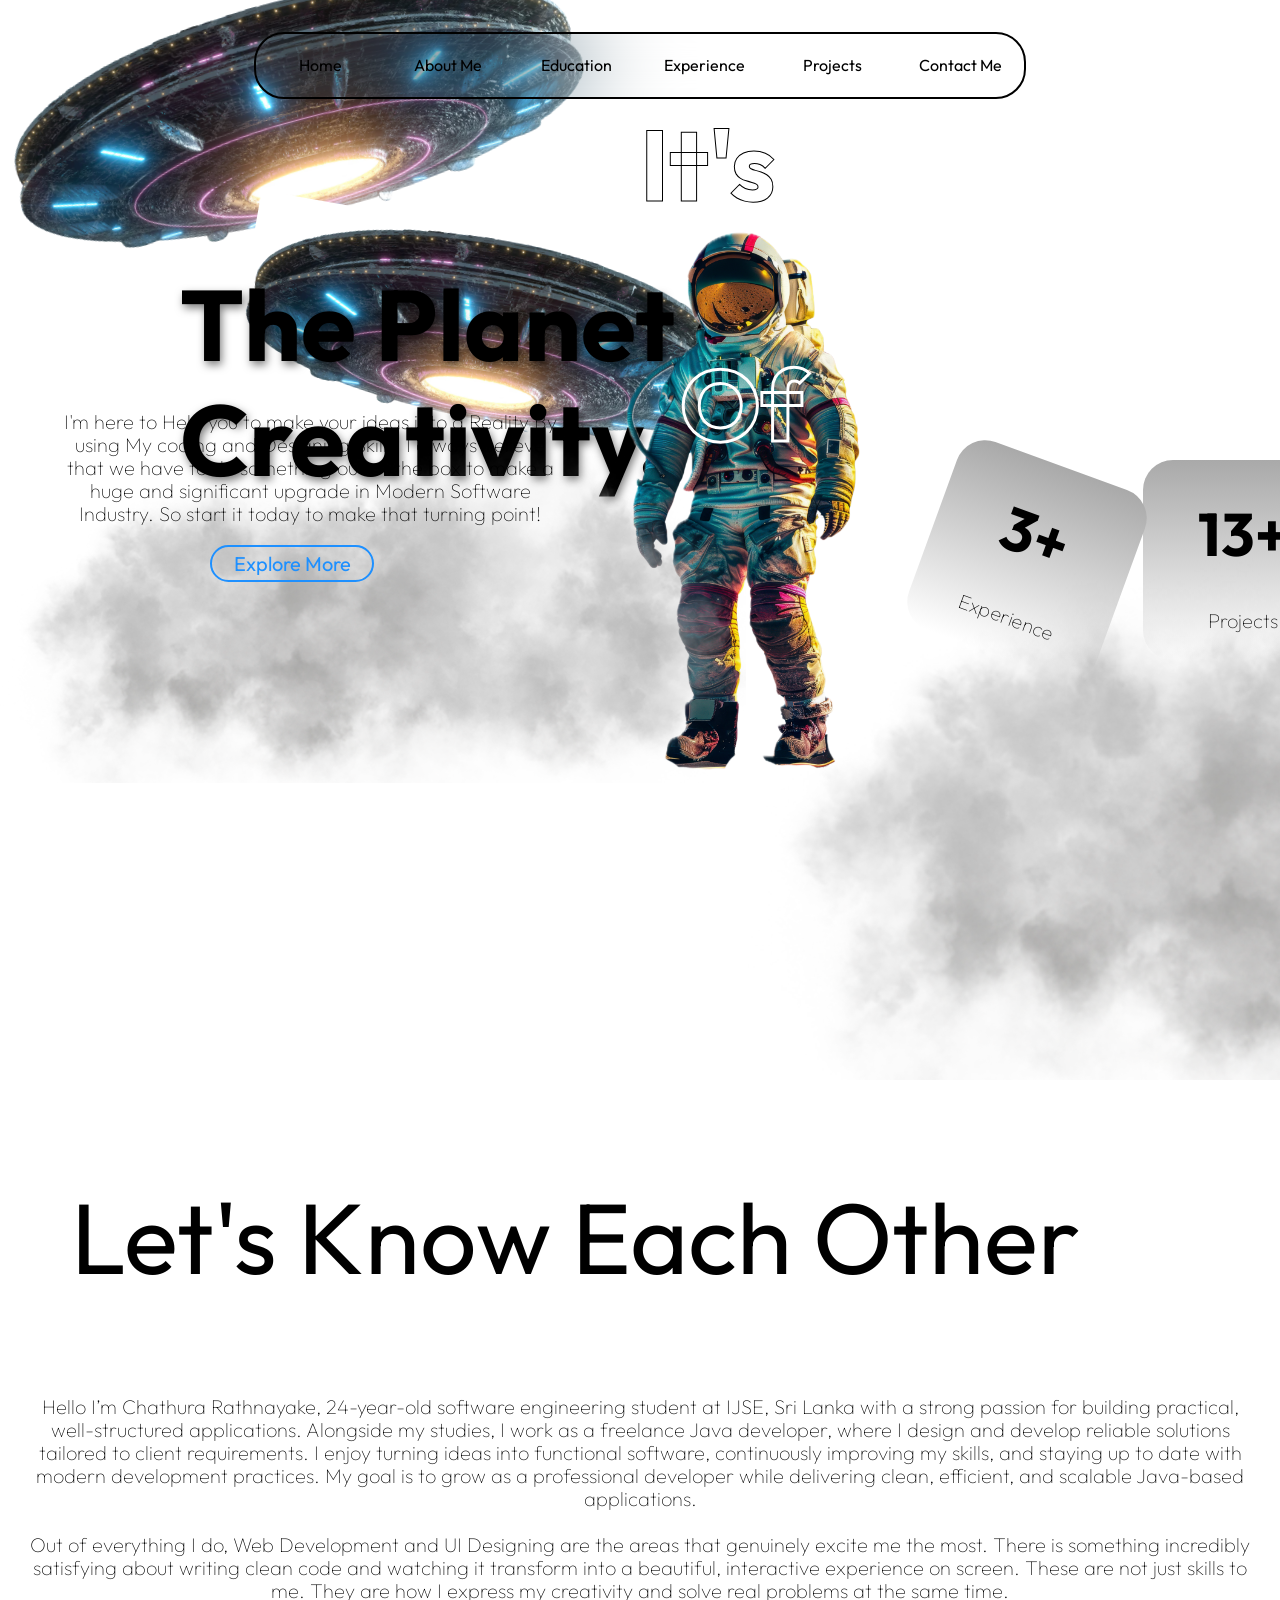
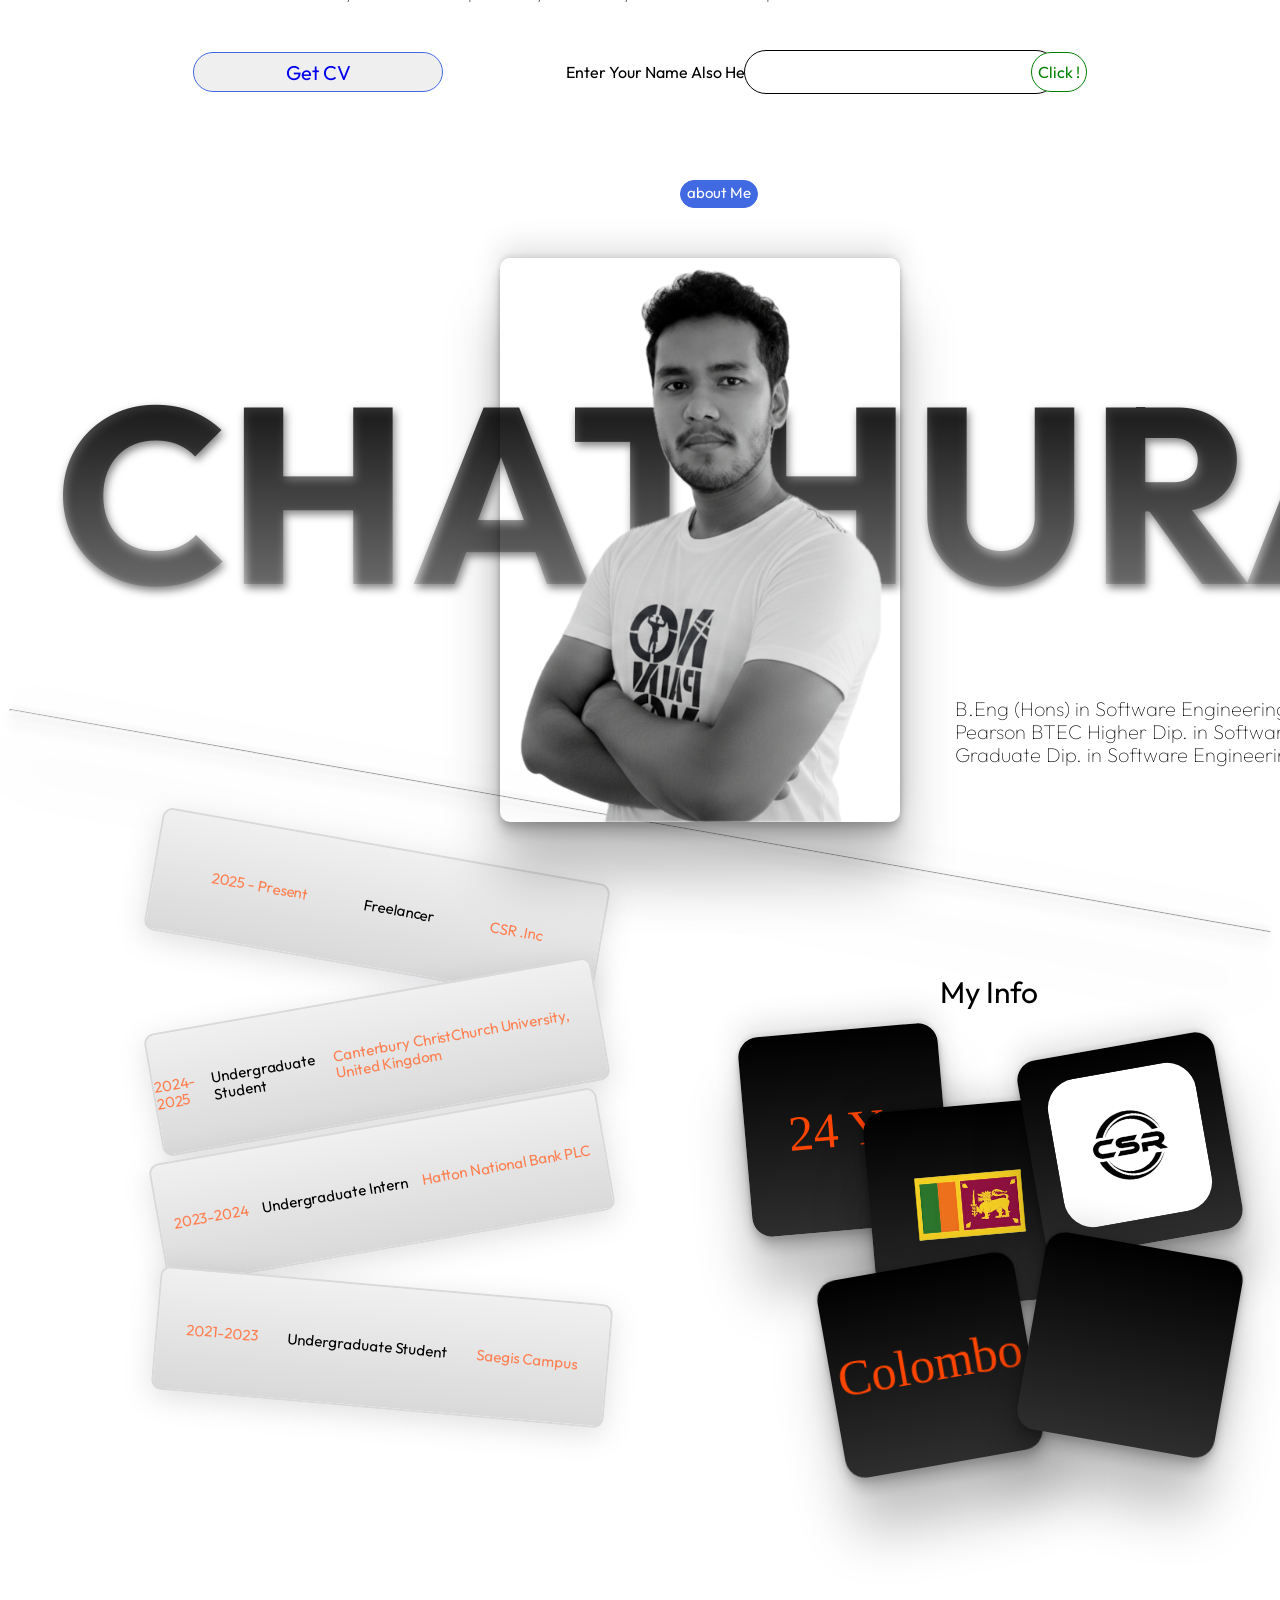
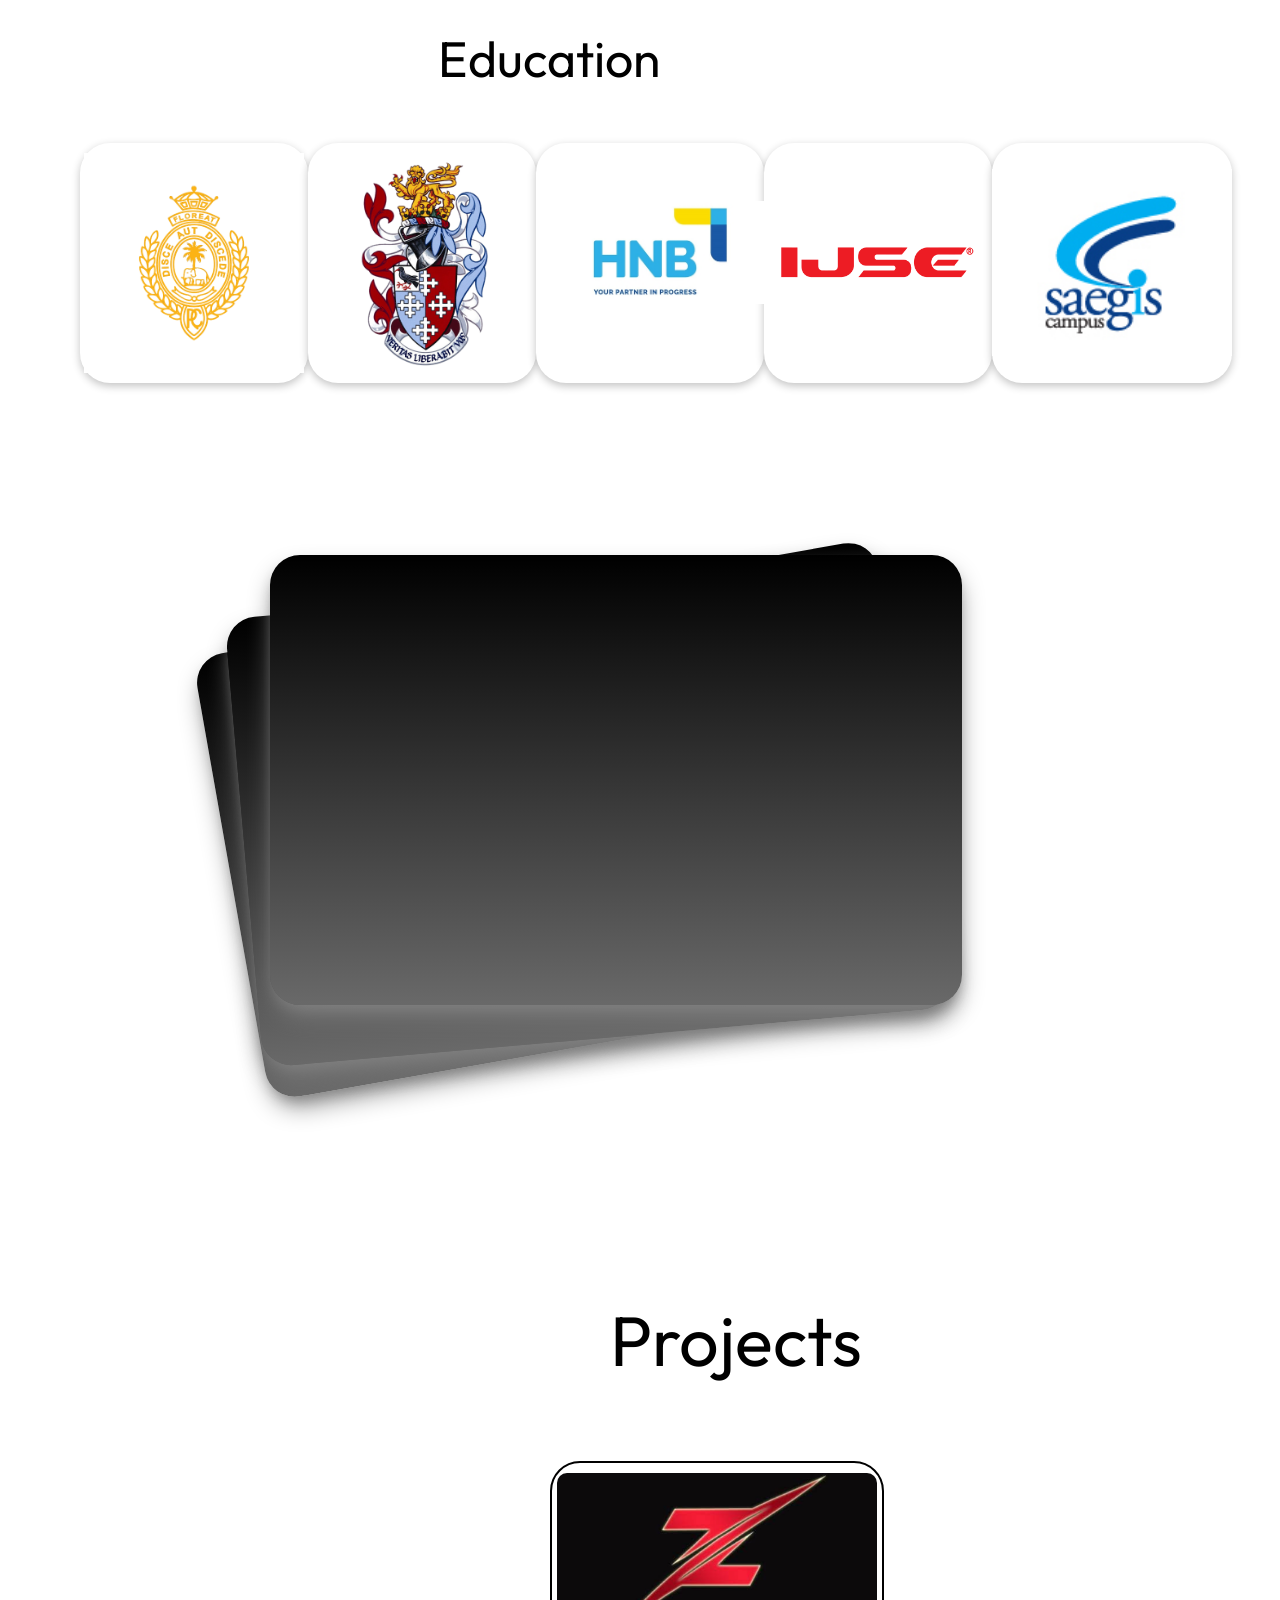
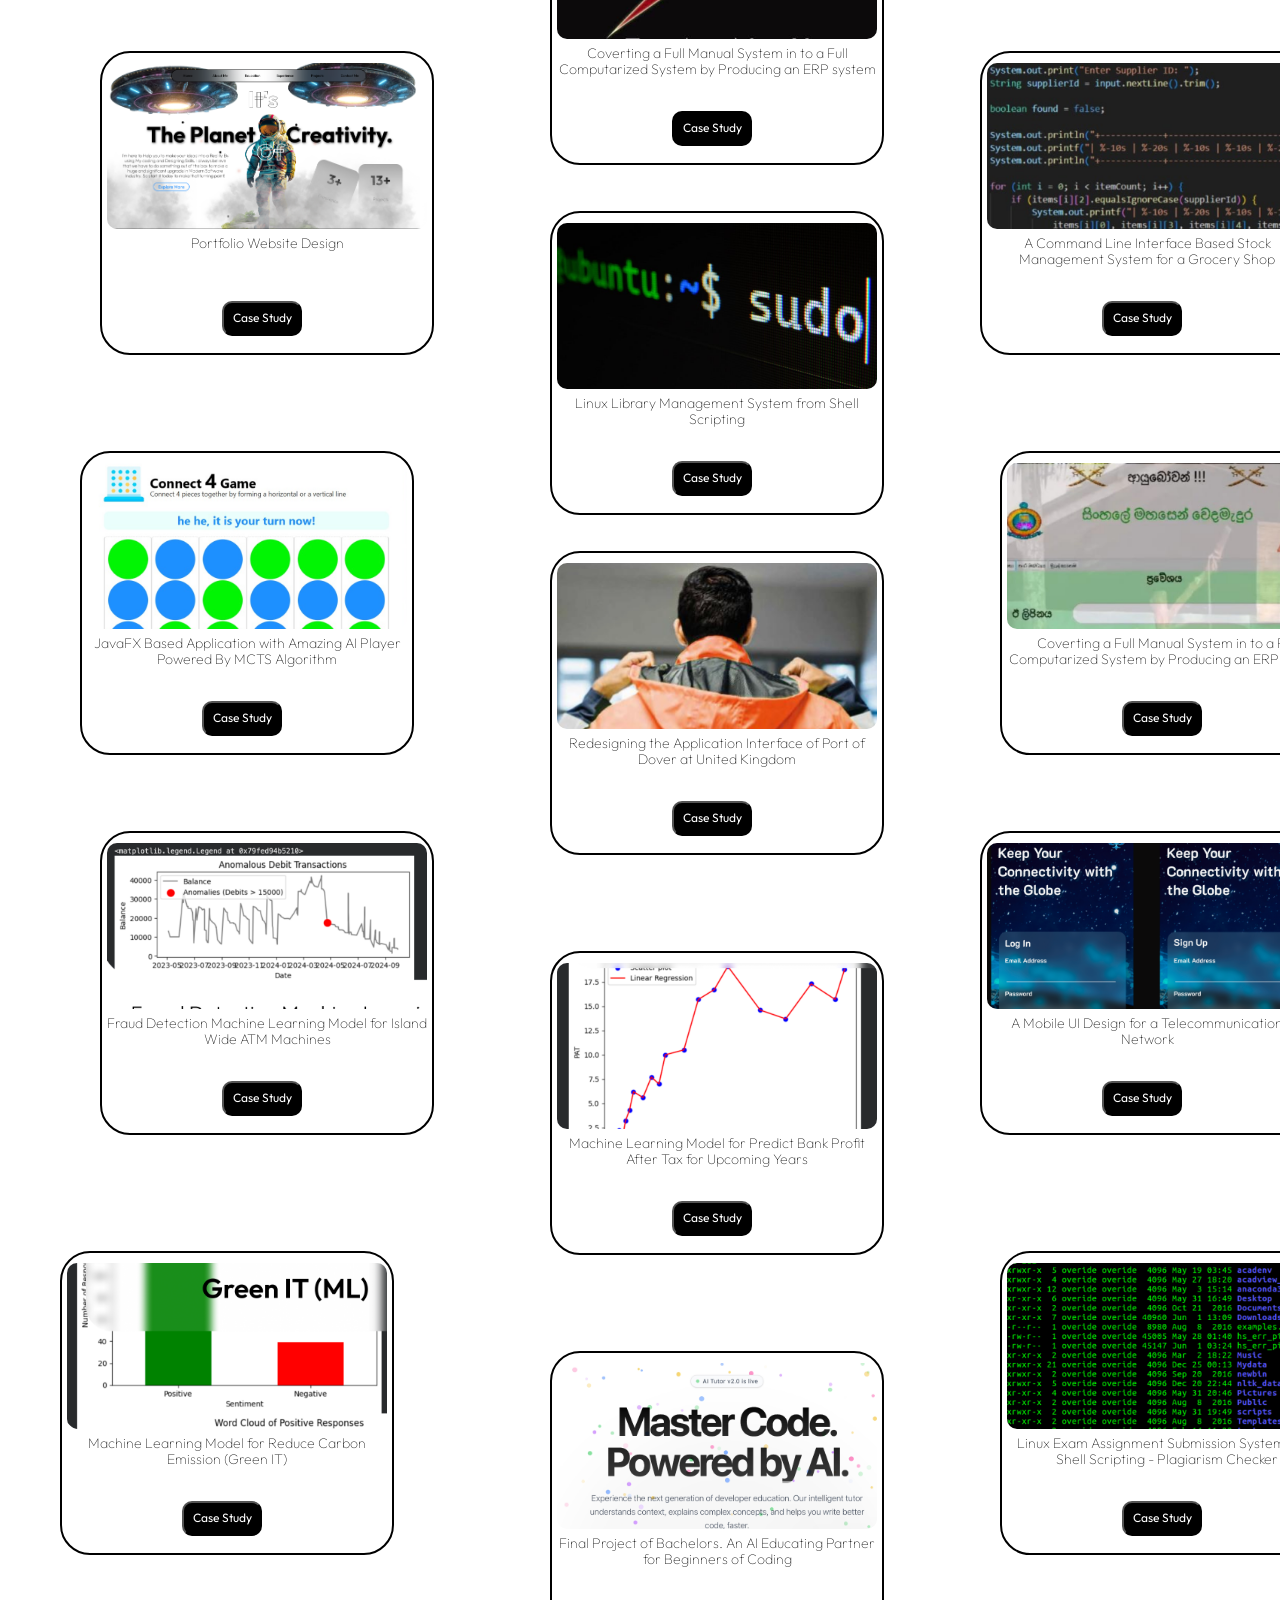
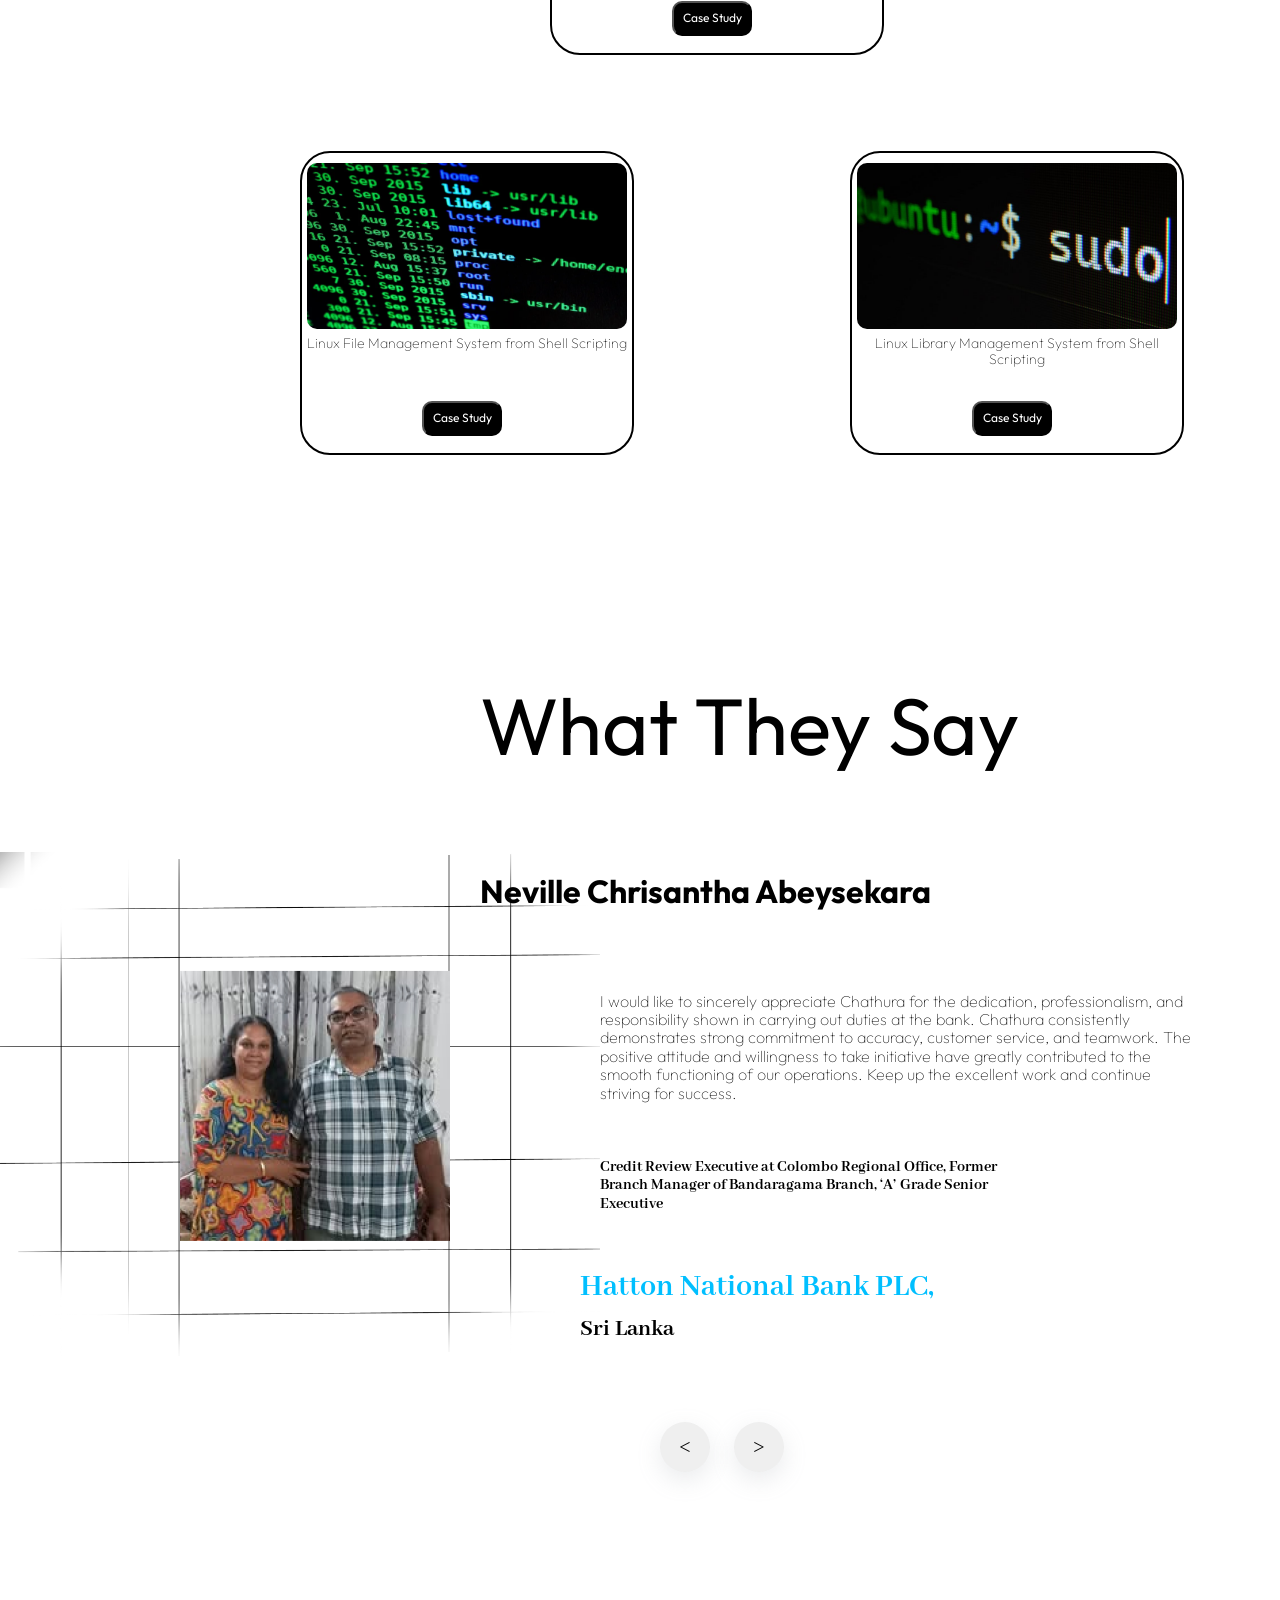
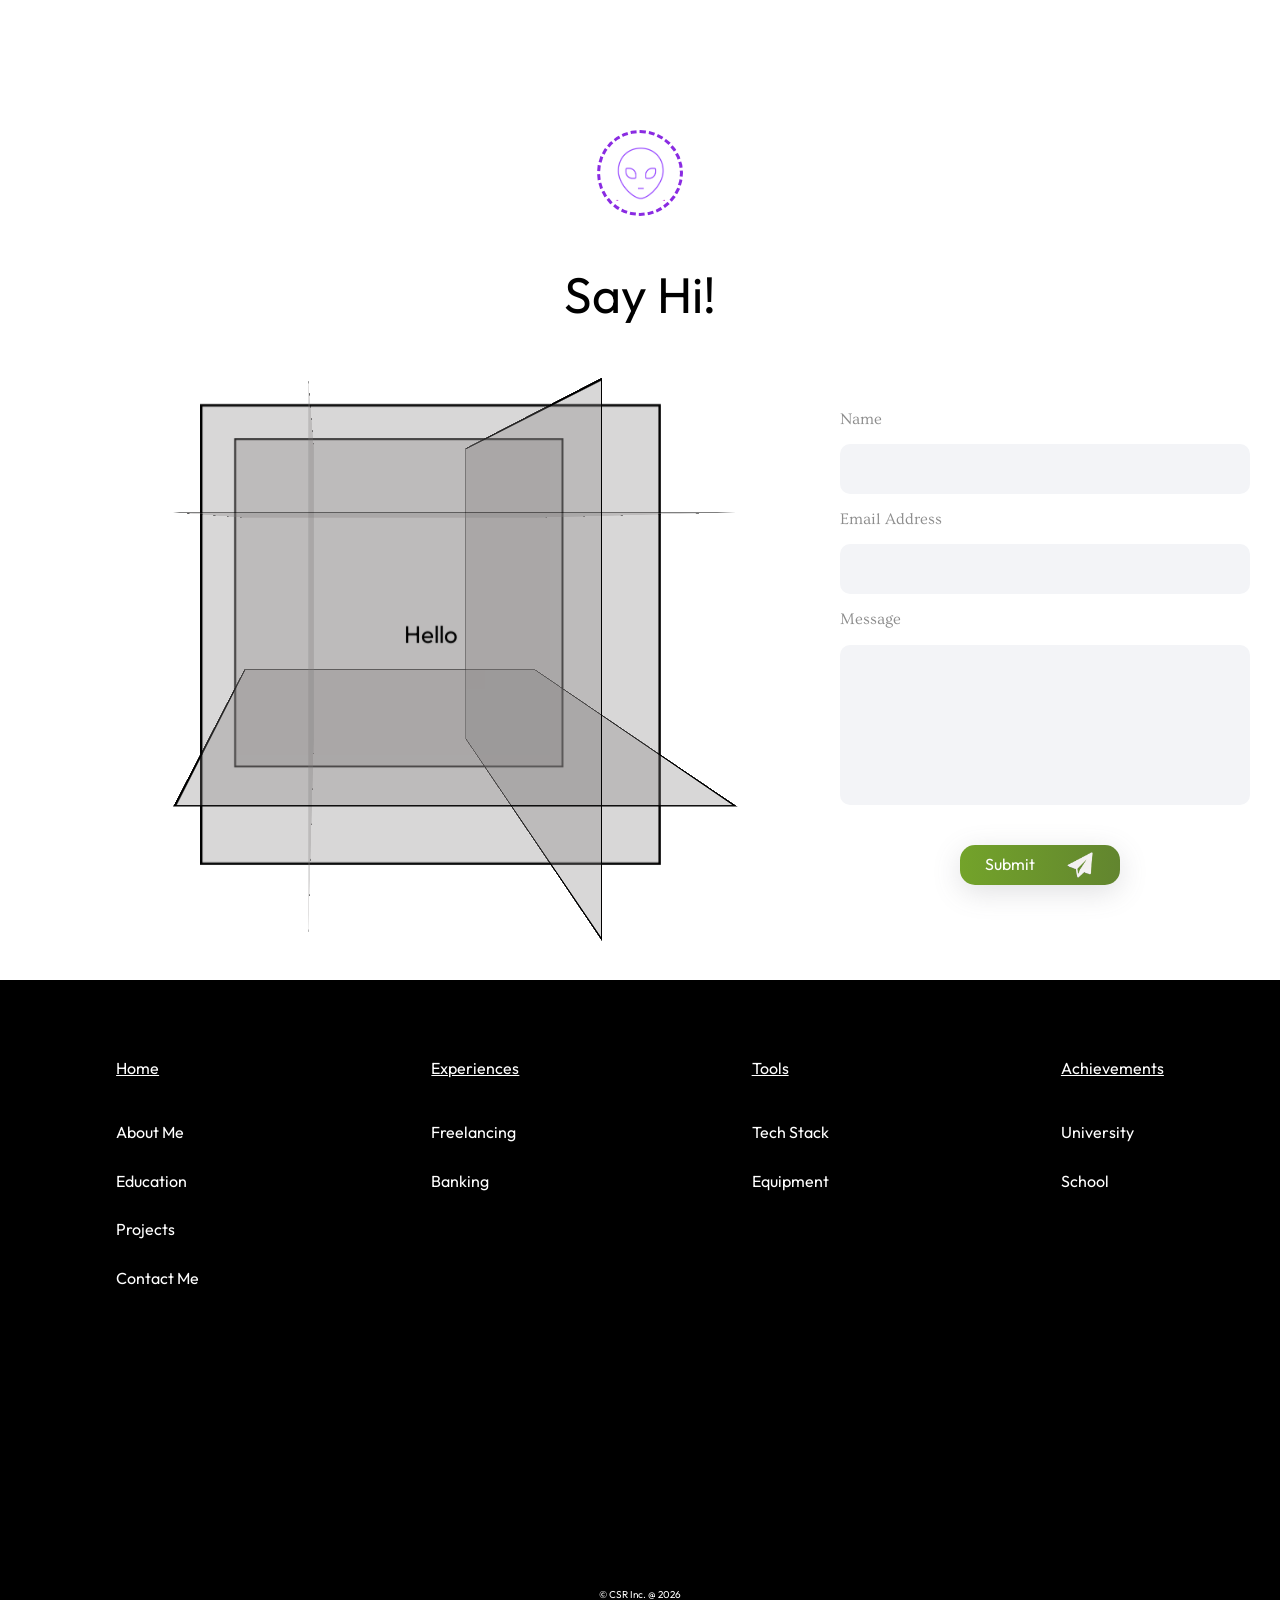
==== index.html @ 73075030 "added social media instagram link" ====
<!DOCTYPE html>
<html lang="en">

<head>
    <meta charset="UTF-8">
    <meta name="keywords" content="web, html, css, javascript, js, java, python">
    <meta name="description" content="IJSE Web CSS Tute 01">
    <meta name="author" content="IJSE">
    <meta name="viewport" content="width=device-width, initial-scale=1.0">

    <title>CSR - Home</title>
    <link rel="icon" type="image/png" href="assets/images/favicon.png">

    <link rel="stylesheet" href="style.css">
    <link rel="stylesheet" href="assets/lib/normalize.css">
    <link rel="stylesheet" href="https://www.hxstrive.com/cdn/libs/font-awesome/7.0.1/css/all.min.css">
    <link rel="preconnect" href="https://fonts.googleapis.com">
    <link rel="preconnect" href="https://fonts.gstatic.com" crossorigin>
    <link href="https://fonts.googleapis.com/css2?family=Abhaya+Libre:wght@400;500;600;700;800&family=Barlow:ital,wght@0,100;0,200;0,300;0,400;0,500;0,600;0,700;0,800;0,900;1,100;1,200;1,300;1,400;1,500;1,600;1,700;1,800;1,900&family=DM+Sans:ital,opsz,wght@0,9..40,100..1000;1,9..40,100..1000&family=Forum&family=Outfit:wght@100..900&family=Ovo&family=Petit+Formal+Script&family=Poppins:ital,wght@0,100;0,200;0,300;0,400;0,500;0,600;0,700;0,800;0,900;1,100;1,200;1,300;1,400;1,500;1,600;1,700;1,800;1,900&family=Roboto+Mono:ital,wght@0,100..700;1,100..700&display=swap" rel="stylesheet">
</head>
<body>
    <header>
        <nav id="desktop-nav">
            <div><a href="index.html">Home</a></div>
            <div><a href="index.html#about-me">About Me</a></div>
            <div><a href="index.html#education-heading">Education</a></div>
            <div><a href="experience.html">Experience</a></div>
            <div><a href="projects.html">Projects</a></div>
            <div><a href="">Contact Me</a></div>
        </nav>

        <div class="nav-list">
            <a href="index.html">Home</a>
            <a href="projects.html">Projects</a>
            <a href="experience.html">Experience</a>
            <hr id="nav-line">
            <a href="index.html#say-hi-form">Contact Me</a>
            <a href="index.html#about-me">About Me</a>
            <a href="index.html#education-heading">Education</a>
        </div>

        <nav id="mobile-nav">
            <img width="45px" src="assets/images/c1.jpg" alt="mobile-logo">
            <p>Home</p>
            <i id="ham-icon" class="fa-solid fa-bars" style="color: rgb(0, 0, 0); height: 3em"></i>
        </nav>
    </header>

    <main>
        <section id="home-section-1">
            <img id="ufo-1" src="assets/images/UFO.png" alt="UFO" width="600px">
            <img id="ufo-2" src="assets/images/UFO.png" alt="UFO" width="500px">
            <div id="mist-container">
                <img id="mist1" src="assets/images/Smoke-Mist-PNG-Photo.png" alt="mist" width="1300px" height="500px">
                <img id="mist2" src="assets/images/Smoke-Mist-PNG-Photo.png" alt="mist" width="1300px">
                <img id="mist3" src="assets/images/Smoke-Mist-PNG-Photo.png" alt="mist" width="1300px">
                <img id="mist4" src="assets/images/Smoke-Mist-PNG-Photo.png" alt="mist" width="1300px">
                <img id="mist5" src="assets/images/Smoke-Mist-PNG-Photo.png" alt="mist" width="1300px">
            </div>
            <img id="hero-astro" src="assets/images/hero-astro%20Background%20Removed.png" alt="astro" width="400px">
            <h1 id="its-text">It's</h1>
            <h1 id="hero-heading">The Planet of Creativity.</h1>
            <h1 id="heading-piece">Of</h1>
            <div id="sub-heading-div1">I'm here to Help you to make your ideas into a Reality By using My coding and Designing Skills.
             I always believe that we have to do something out of the box to make a huge and significant upgrade in Modern Software
            Industry. So start it today to make that turning point!
            <div id="explore">Explore More</div></div>
            <div id="sub-heading-div2">
                <div id="sub-div21" class="sub-div2"><h1 style="font-size: 60px">3+</h1><p style="margin: 0">Experience</p></div>
                <div id="sub-div22" class="sub-div2"><h1 style="font-size: 60px">13+</h1><p style="margin: 0">Projects</p></div>
                <img id="floating-island" src="assets/images/floating-island.png" alt="" width="500px">
            </div>
            <div class="stars-container">
                <div class="star"></div>
                <div class="star"></div>
                <div class="star"></div>
                <div class="star"></div>
                <div class="star"></div>
            </div>
        </section>

        <section id="home-section-2">
            <p id="id-text">Let's Know Each Other</p>
            <p id="about-me">Hello I’m Chathura Rathnayake, 24-year-old software engineering
                student at IJSE, Sri Lanka with a strong passion for
                building practical, well-structured applications.
                Alongside my studies,
                I work as a freelance Java developer,
                where I design and develop
                reliable solutions tailored to client
                requirements. I enjoy turning ideas into
                functional software,
                continuously improving my skills, and
                staying up to date with
                modern development practices.

                My goal is to grow as a professional
                developer while delivering clean, efficient, and
                scalable Java-based applications. <br><br>
                Out of everything I do, Web Development and UI Designing are the areas that
                genuinely excite me the most. There is something incredibly satisfying about writing
                clean code and watching it transform into a beautiful, interactive experience on screen.
                These are not just skills to me. They are how I express my creativity and solve real problems
                at the same time.
            </p>
            <div id="cv-div">
                <button id="get-cv-btn"><a target="_blank" href="assets/chathura-cv.pdf">Get CV</a></button>
                <p id="client-name">Enter Your Name Also Here</p>
                <input id="client-name-input">
                <button id="client-click">Click !</button>
            </div>
        </section>

        <section id="home-section-3">
            <div id="about-me-div">about Me</div>
            <img id="my-photo" src="assets/images/my-photo.png" alt="mine" width="400px">
            <h1 id="chathura-text">CHATHURA</h1>
            <h2 id="qualifications">B.Eng (Hons) in Software Engineering,<br>Pearson BTEC Higher Dip. in Software
                Engineering<br>Graduate Dip. in Software Engineering</h2>
            <hr id="line">
            <div id="about-card-cont">
                <div class="about-card" id="about-card-1">
                    <span class="time">2025 - Present</span>
                    <span class="post">Freelancer</span>
                    <span class="company">CSR .Inc</span>
                </div>
                <div class="about-card" id="about-card-2">
                    <span class="time">2024-2025</span>
                    <span class="post">Undergraduate Student</span>
                    <span class="company">Canterbury ChristChurch University, United Kingdom</span>
                </div>
                <div class="about-card" id="about-card-3">
                    <span class="time">2023-2024</span>
                    <span class="post">Undergraduate Intern</span>
                    <span class="company">Hatton National Bank PLC</span>
                </div>
                <div class="about-card" id="about-card-4">
                    <span class="time">2021-2023</span>
                    <span class="post">Undergraduate Student</span>
                    <span class="company">Saegis Campus</span>
                </div>
            </div>
            <div id="personal-div">
                <p id="info" style="color: black; font-size: 30px; transform: translateY(-50px) translateX(200px)">My Info</p>
                <span id="personal-div1" data-tooltip="This is my Age :)" class="personal-div">24 Yr</span>
                <span id="personal-div2" data-tooltip="I'm from Sri Lanka" class="personal-div"><img src="assets/images/sl.png" width="150px" alt=""></span>
                <span id="personal-div3" data-tooltip="It's My Company :D" class="personal-div"><img src="assets/images/c1.jpg" width="150px" style="border-radius: 30px" alt=""></span>
                <span id="personal-div4" data-tooltip="Where I live" class="personal-div">Colombo</span>
                <span id="personal-div5" data-tooltip="Just My Robotics Performance" class="personal-div"><video
                        src="assets/videos/perform.mp4" autoplay muted loop width="200px"></video></span>
            </div>
        </section>

        <section id="home-section-4">
            <p id="education-heading">Education</p>
            <div id="edu-cont">
                <div class="small-edu" id="edu-1"><img src="assets/images/royal-crest.png" alt="" width="220px"></div>
                <div class="small-edu" id="edu-2"><img src="assets/images/cccu-crest.png" alt="" width="150px"></div>
                <div class="small-edu" id="edu-3"><img src="assets/images/hnb-crest.jpg" alt="" width="210px" style="transform: translateY(-10px) translateX(10px)"></div>
                <div class="small-edu" id="edu-4"><img src="assets/images/ijse.png" alt="" width="200px"></div>
                <div class="small-edu" id="edu-5"><img src="assets/images/Saegis_Logo.jpg" alt="" width="250px"></div>
            </div>
        </section>

        <section id="home-section-5">
            <div id="card-cont">
                <div class="ach-cards" id="card-1"></div>
                <div class="ach-cards" id="card-2"></div>
                <div class="ach-cards" id="card-3"></div>
            </div>
        </section>

        <section id="home-section-6">
            <p id="project-heading">Projects</p>
            <div id="project-cont">
                <div id="project-div-1" class="project-div">
                    <img class="proj-image" src="assets/images/portfolio-hero.png" alt="" width="320px">
                    <p class="proj-p">Portfolio Website Design</p>
                    <button class="case-study">Case Study</button>
                </div>
                <div id="project-div-2" class="project-div">
                    <img class="proj-image" src="assets/images/z-logo.png" alt="" width="320px">
                    <p class="proj-p">Coverting a Full Manual System in to
                        a Full Computarized System
                        by Producing an ERP system</p>
                    <a href="projects.html#zany-text" class="case-study">Case Study</a>
                </div>
                <div id="project-div-3" class="project-div">
                    <img class="proj-image" src="assets/images/command-line.png" alt="" width="320px">
                    <p class="proj-p">A Command Line Interface Based
                        Stock Management System for a Grocery Shop</p>
                    <button class="case-study">Case Study</button>
                </div>
                <div id="project-div-4" class="project-div">
                    <img class="proj-image" src="assets/images/connect4.png" alt="" width="320px">
                    <p class="proj-p">JavaFX Based Application
                        with Amazing AI Player
                        Powered By MCTS Algorithm</p>
                    <button class="case-study">Case Study</button>
                </div>
                <div id="project-div-5" class="project-div">
                    <img class="proj-image" src="assets/images/pod.png" alt="" width="320px">
                    <p class="proj-p">Redesigning the Application Interface
                        of Port of Dover at United Kingdom </p>
                    <button class="case-study">Case Study</button>
                </div>
                <div id="project-div-6" class="project-div">
                    <img class="proj-image" src="assets/images/weda.png" alt="" width="320px">
                    <p class="proj-p">Coverting a Full Manual System in to
                        a Full Computarized System
                        by Producing an ERP system</p>
                    <button class="case-study">Case Study</button>
                </div>
                <div id="project-div-7" class="project-div">
                    <img class="proj-image" src="assets/images/fraud.png" alt="" width="320px">
                    <p class="proj-p">Fraud Detection Machine Learning Model
                        for Island Wide ATM Machines</p>
                    <button class="case-study">Case Study</button>
                </div>
                <div id="project-div-8" class="project-div">
                    <img class="proj-image" src="assets/images/pat.png" alt="" width="320px">
                    <p class="proj-p"> Machine Learning Model for
                        Predict Bank Profit After Tax for Upcoming
                        Years</p>
                    <button class="case-study">Case Study</button>
                </div>
                <div id="project-div-9" class="project-div">
                    <img class="proj-image" src="assets/images/starnet.png" alt="" width="320px">
                    <p class="proj-p">A Mobile UI Design for a Telecommunication
                        Network</p>
                    <button class="case-study">Case Study</button>
                </div>
                <div id="project-div-10" class="project-div">
                    <img class="proj-image" src="assets/images/carbon.png" alt="" width="320px">
                    <p class="proj-p">Machine Learning Model for
                        Reduce Carbon Emission (Green IT)</p>
                    <button class="case-study">Case Study</button>
                </div>
                <div id="project-div-11" class="project-div">
                    <img class="proj-image" src="assets/images/ait.png" alt="" width="320px">
                    <p class="proj-p">Final Project of Bachelors. An AI Educating Partner
                        for Beginners of Coding</p>
                    <button class="case-study">Case Study</button>
                </div>
                <div id="project-div-12" class="project-div">
                    <img class="proj-image" src="assets/images/lexam.png" alt="" width="320px">
                    <p class="proj-p">Linux Exam Assignment Submission System
                        from Shell Scripting - Plagiarism Checker</p>
                    <button class="case-study">Case Study</button>
                </div>
                <div id="project-div-13" class="project-div">
                    <img class="proj-image" src="assets/images/lfile.png" alt="" width="320px">
                    <p class="proj-p">Linux File Management System from
                        Shell Scripting</p>
                    <button class="case-study">Case Study</button>
                </div>
                <div id="project-div-14" class="project-div">
                    <img class="proj-image" src="assets/images/llibrary.png" alt="" width="320px">
                    <p class="proj-p">Linux Library Management System
                        from Shell Scripting</p>
                    <button class="case-study">Case Study</button>
                </div>
                <div id="project-div-15" class="project-div">
                    <img class="proj-image" src="assets/images/llibrary.png" alt="" width="320px">
                    <p class="proj-p">Linux Library Management System
                        from Shell Scripting</p>
                    <button class="case-study">Case Study</button>
                </div>
            </div>
        </section>

        <section id="home-section-7">
            <p id="feedback-title">What They Say</p>
            <div id="feedback-cont">
                <div id="grid-cont"><img src="assets/images/grid.png" alt="" width="600px">
                    <img id="chris-image" src="assets/images/chris.png" alt="" width="270px">
                </div>
                <div id="feed-para">
                    <h1 id="sup-name">Neville Chrisantha Abeysekara</h1>
                    <p id="sup-comment">I would like to sincerely appreciate Chathura for the dedication, professionalism, and
                        responsibility shown in carrying out duties at the bank. Chathura consistently demonstrates strong commitment
                        to accuracy, customer service, and teamwork. The positive attitude and willingness to take initiative have greatly
                        contributed to the smooth functioning of our operations. Keep up the excellent work and continue striving for success.</p>
                    <p id="sup-post">Credit Review Executive at Colombo Regional Office,
                        Former Branch Manager of Bandaragama Branch,
                        ‘A’ Grade Senior Executive</p>
                    <h1 id="sup-company">Hatton National Bank PLC,</h1>
                    <h2 id="sup-country">Sri Lanka</h2>
                </div>
            </div>
            <button id="slide-btn-1" class="slide-btn"> < </button>
            <button id="slide-btn-2" class="slide-btn"> > </button>
        </section>

        <section id="say-hi-section" class="project-section">
            <div id="say-hi-logo">
                <div id="say-hi-logo-circle">
                    <img src="assets/images/say-hi-logo.png" alt="" width="50px">
                </div>
            </div>
            <p id="say-hi-text">Say Hi!</p>
            <div id="say-hi-div">
                <div id="image-div">
                    <div class="scene">
                        <div class="cube">
                            <div class="face front">Hello</div>
                            <div class="face back"></div>
                            <div class="face left"></div>
                            <div class="face right"></div>
                            <div class="face top"></div>
                            <div class="face bottom"></div>
                        </div>
                    </div>
                </div>
                <div id="fields-div">
                    <form id="say-hi-form" action="">
                        <p>Name</p>
                        <input type="text" id="name">
                        <p>Email Address</p>
                        <input type="text" id="email">
                        <p>Message</p>
                        <textarea id="message" type="text" style="display: block; height: 150px"></textarea>
                        <button id="submit-btn">Submit<img src="assets/images/send-icon%20Background%20Removed.png" alt="" width="30px" style="margin-left: 10px"></button>
                    </form>
                </div>
            </div>
        </section>
    </main>

    <footer>
        <div id="video-div">
            <video src="assets/videos/stones.mp4" autoplay muted loop width="50%"></video>
            <div id="footer-content">
                <div class="content-div" id="footer-content-div1">
                    <p>Home</p>
                    <nav>
                        <a href="">About Me</a>
                        <a href="">Education</a>
                        <a href="">Projects</a>
                        <a href="">Contact Me</a>
                    </nav>
                </div>
                <div class="content-div" id="footer-content-div2">
                    <p>Experiences</p>
                    <nav>
                        <a href="">Freelancing</a>
                        <a href="">Banking</a>
                    </nav>
                </div>
                <div class="content-div" id="footer-content-div3">
                    <p>Tools</p>
                    <nav>
                        <a href="">Tech Stack</a>
                        <a href="">Equipment</a>
                    </nav>
                </div>
                <div class="content-div" id="footer-content-div4">
                    <p>Achievements</p>
                    <nav>
                        <a href="">University</a>
                        <a href="">School</a>
                    </nav>
                </div>
                <p style="position: absolute; bottom: 0; text-decoration: none; font-family: Outfit, sans-serif; font-size: 10px"> © CSR Inc. @ 2026</p>
            </div>

        </div>
        <div class="blotter"></div>
        <div id="social-media-container">
            <a target="_blank" href="https://github.com/chathurarathnayake443-coder"><i class="fa-brands fa-github" style="color: rgb(255, 255, 255);"></i></a>
            <i class="fa-brands fa-linkedin" style="color: rgb(255, 255, 255);"></i>
            <i class="fa-brands fa-whatsapp" style="color: rgb(255, 255, 255);"></i>
            <a href=""></a>
            <i class="fa-brands fa-facebook" style="color: rgb(255, 255, 255);"></i>
            <a target="_blank" href="https://www.instagram.com/chathura_971?igsh=NmgwNXp4bWl6dWEw"><i class="fa-brands fa-instagram" style="color: rgb(255, 255, 255);"></i></a>
        </div>

    </footer>
    <script src="script.js"></script>
</body>
</html>
---- style.css ----
header{
    width: 100vw;
    height: 10vh;
    display: flex;
    justify-content: center;
    align-items: center;
    z-index: 4;
    position: fixed;
}

#mobile-nav{
    display: none;
}

body{
    cursor: url("assets/images/cursor.png") 16 16 , auto;
    overflow-y: scroll;
    scroll-snap-type: y proximity;
    overflow-x: hidden;
}

html {
    scroll-behavior: smooth;
}

#desktop-nav{
    width: 60%;
    height: 70%;
    border: 2px solid black;
    border-radius: 30px;
    display: flex;
    justify-content: space-evenly;
    align-items: center;
    margin-top: 40px;
    backdrop-filter: blur(50px);
}

#desktop-nav > div{
    width: 60%;
    height: 90%;
    border-radius: 30px;
    display: flex;
    justify-content: center;
    align-items: center;
    transition-duration: 1s;
}

#desktop-nav > div > a{
    font-family: "Outfit", sans-serif;
    color: black;
    text-decoration: none;
}

#desktop-nav > div:hover{
    width: 75%;
    height: 95%;
    font-size: 22px;
    box-shadow: 2px 4px 8px black;
}

#grid{
    width: 100%;
    height: 100vh;
    display: grid;
    grid-template-columns: repeat(12, 1fr);
    grid-template-rows: repeat(5, 1fr);
    border: 1px solid black;
    position: relative;
    top: 0;
    opacity: 0.1;
    z-index: 1;
}

#grid > div{
    border: 0.5px solid black;
    transition-duration: 1s;
}

#circle{
    width: 550px;
    height: 550px;
    border-radius: 50%;
    /*border: 0.5px solid black;*/
    position: absolute;
    /*left: 450px;*/
    /*top: 120px;*/
    top: 0;
    left: 0;
    bottom: 0;
    right: 0;
    margin: auto;
    animation: circleAnimation 15s linear infinite;
}

#circle > div{
    width: 100px;
    height: 100px;
    border-radius: 20px;
    background-color: rgb(243, 244, 247);
    position: absolute;
    animation: divCircleAnimation 15s linear infinite;
    display: flex;
    justify-content: center;
    align-items: center;
    transition: transform 0.5s ease;
}

#circle > div:nth-child(1){
    left: 390px;
    top: 30px;
}

#circle > div:nth-child(2){
    left: 40px;
    top: 40px;
}

#circle > div:nth-child(3){
    left: 220px;
    top: -30px;
}

#circle > div:nth-child(4){
    left: -20px;
    top: 200px;
}

#circle > div:nth-child(5){
    right: -20px;
    top: 170px;
}

#circle > div:nth-child(6){
    left: 170px;
    bottom: -10px;
}

#circle > div:nth-child(7){
    left: 30px;
    bottom: 90px;
}

#circle > div:nth-child(8){
    right: 0px;
    bottom: 130px;
}

#circle > div:nth-child(9){
    right: 110px;
    bottom: 0px;
}

.tech-icons{
    font-size: 80px;
}

.text-container{
    position: absolute;
    width: 400px;
    height: 50px;
    top: 0;
    left: 0;
    right: 0;
    bottom: 0;
    margin: auto;
    display: flex;
    flex-direction: column;
    justify-content: space-between;
    align-items: center;
    backdrop-filter: blur(2px);
    z-index: 1;
}

#text-1{
    font-family: "Outfit", sans-serif;
    font-size: 30px;
    padding: 30px;
}

#text-2{
    font-family: "Petit Formal Script", cursive;
}

footer{
    width: 100%;
    height: 70vh;
    display: flex;
    background-color: black;
    flex-direction: column;
    position: relative;
}

.blotter {
    position: absolute;
    top: 0px;
    left: 0;
    width: 100%;
    height: 50px;
    backdrop-filter: blur(2px);
    z-index: 2;
}

#test{
    width: 100%;
    height: 10vh;
    background-color: red;
    position: relative;
}

#video-div {
    position: relative;
    width: 100%;
    height: 100%;
    overflow: hidden;
}

#video-div video {
    position: absolute;
    top: 50%;
    left: 50%;
    width: 100%;
    height: 100%;
    object-fit: cover;
    transform: translate(-50%, -50%) rotate(180deg);
    z-index: 1;
}

#footer-content {
    position: relative;
    z-index: 1;
    color: white;
    display: flex;
    flex-direction: row;
    justify-content: space-around;
    align-items: center;
    height: 100%;
}

footer a{
    text-decoration: none;
    color: white;
    font-family: "Outfit", sans-serif;
    margin-top: 30px;
    transition-duration: 1s;
}

footer a:hover{
    font-size: 20px;
}

footer nav{
    display: flex;
    flex-direction: column;
    justify-content: center;
}

footer p{
    text-decoration: underline;
}

.content-div{
    height: 80%;
    font-family: "Outfit", sans-serif;
}

main{
    position: relative;
    background-color: white;
}

.project-section{
    display: flex;
    flex-direction: column;
    width: 100%;
    height: 800px;
    background-color: white;
    overflow: hidden;
}

.main-div{
    width: 100%;
    height: 500px;
    display: flex;
    flex-direction: row;
    background-color: white;
}

.text-div{
    width: 50%;
    height: 70%;
    font-family: "Outfit", sans-serif;
    font-weight: lighter;
}

.project-text-div{
    display: flex;
    width: 100%;
    flex-direction: column;
    font-family: "Outfit", sans-serif;
    height: 100%;
}

.tag-div{
    width: 100%;
    height: 20%;
}

.tags{
    width: 100px;
    height: 20px;
    border-radius: 10px;
    text-align: center;
    padding: 2px;
    margin-top: 5px;
    font-family: "Outfit", sans-serif;
    color: white;
    transition-duration: 1s;
    box-shadow: rgba(50, 50, 93, 0.25) 0px 13px 27px -5px, rgba(0, 0, 0, 0.3) 0px 8px 16px -8px;
    animation: tagAnimation 1s alternate infinite;
}

.tags:hover{
    width: 120px;
    height: 30px;
    font-size: 20px;
}

#tag-1{
    background-color: sandybrown;
}

#tag-2{
    background-color: royalblue;
}

#tag-3{
    background-color: darkgreen;
}

#tag-4{
    background-color: deeppink;
    margin-top: 30px;
}

#tag-5{
    background-color: sandybrown;
}
#tag-6{
    background-color: royalblue;
}
#tag-7{
    background-color: darkgreen;
}
#tag-8{
    background-color: deeppink;
}

main > section > div > div:nth-child(2) > div:nth-child(2) > nav{
    margin-left: 350px;
}

.tag-nav{
    display: grid;
    grid-template-columns: repeat(3, 1fr);
}

.image-div{
    width: 50%;
    height: 100%;
}

#zany-text{
    margin-top: 100px;
    margin-left: 400px;
    width: 100%;
}

.project-image{
    width: 300px;
    position: absolute;
    z-index: 1;
    transition-duration: 1s;
    border-radius: 20px;
    box-shadow: rgba(0, 0, 0, 0.35) 0px 5px 15px;
}

.project-video{
    width: 400px;
    position: absolute;
    z-index: 1;
    transition-duration: 1s;
    box-shadow: rgba(0, 0, 0, 0.35) 0px 5px 15px;
    border: none;
}
.project-video:hover{
    z-index: 2;
    width: 500px;
}

#zany-video{
    margin-top: 100px;
    margin-left: 350px;
}

.project-image:hover{
    z-index: 2;
    transform: rotate(20deg);
    width: 500px;
}

#zany-image-1{
    left: 100px;
}

#zany-image-3{
    top: 450px;
    left: 100px;
}

#zany-image-4{
    top: 300px;
    left: 70px;
}

.project-title{
    font-family: "Outfit", sans-serif;
    color: black;
    font-size: 30px;
    padding: 30px;
}

main > section:nth-child(2) > p{
    text-align: right;
}

#weda-text{
    margin-left: 100px;
}

#weda-image-1{
    z-index: 1;
    margin-left: 100px;
}

#weda-image-2{
    margin-top: 150px;
    margin-left: 100px;
    z-index: 0;
}

#weda-text-div{
    display: flex;
    width: 100%;
    flex-direction: column;
    height: 70%;
}

#weda-video{
    position: absolute;
    right: 350px;
}

#weda-tags{
    margin-left: 40px;
    width: 50%;
}

#weda-section{
    height: 600px;
}

#tag-8{
    margin-top: 30px;
}

#project-3-text-div{
    display: flex;
    font-family: "Outfit", sans-serif;
    font-weight: lighter;
    padding: 50px;
    justify-content: center;
}

#project-3-video-div {
    position: relative;
    display: flex;
    justify-content: center;
    align-items: center;
    height: 500px;
}

.project-3-video {
    width: 500px;
    border-radius: 16px;
    position: absolute;
    box-shadow: 2px 4px 8px black;
    transform: translateX(100px);
}

#tutor-video-2 {
    transform: translateX(-450px) rotate(-10deg);
    z-index: 0;
}

#tutor-video-1 {
    transform: translateX(0);
    z-index: 1;
    width: 800px;
    transition-duration: 1s;
}

#tutor-video-1:hover{
    width: 850px;
}

#tutor-video-3 {
    transform: translateX(450px) rotate(10deg);
    z-index: 0;
}

#ai-project-section{
    height: 1000px;
}

.project-3-tag-nav{
    display: flex;
    justify-content: space-evenly;
}

#tag-9{
    background-color: royalblue;
}
#tag-10{
    background-color: indianred;
}
#tag-11{
    background-color: black;
}
#tag-12{
    background-color: darkviolet;
}
#tag-13{
    background-color: darkgoldenrod;
}

main > section:nth-child(4) > p{
    text-align: right;
}

#oop-video1{
    z-index: 1;
    margin-left: 220px;
    margin-top: 50px;
    width: 300px;
}

#oop-text-div{
    margin-left: 350px;
    height: 60%;
}

#oop-videos{
    margin-left: 40px;
}

#tag-14{
    background-color: sandybrown;
}
#tag-15{
    background-color: orangered;
}
#tag-16{
    background-color: hotpink;
}

#oop-section{
    position: relative;
    height: 600px;
}

#UI-section-title{
    font-family: "Outfit", sans-serif;
    font-size: 80px;
    text-align: center;
    animation: uiTextAnimation 4s infinite alternate ease-in-out;
    /*text-shadow:*/
    /*        0px 2px 4px rgba(0,0,0,0.3),*/
    /*        0px 8px 16px rgba(0,0,0,0.2),*/
    /*        0px 20px 40px rgba(0,0,0,0.15);*/

    background: linear-gradient(90deg,black, black,black,black,gray,black, white, blue, deeppink, darkviolet, deepskyblue);
    background-size: 200%;
    -webkit-background-clip: text;
    -webkit-text-fill-color: transparent;
    background-clip: text;
    margin-top: 100px;
    margin-bottom: 10px;
}

#UI-section-desc{
    font-family: "Outfit", sans-serif;
    font-size: 20px;
    text-align: center;
    font-weight: lighter;
    margin-bottom: 0px;
}

#ui-section{
    display: flex;
    flex-direction: row;
    justify-content: space-around;
    height: auto;
    padding-bottom: 80px;
}
#ui-section.project-section {
    height: auto;
    overflow: visible;
}

#ui-div-1{
    margin-top: 80px;
    border-radius: 50px;
    box-shadow: rgba(0, 0, 0, 0.24) 0px 3px 8px;
    width: 600px;
    border-left-color: white;
    display: flex;
    flex-direction: row;
    height: 450px;
}

#ui-div-2{
    margin-top: 80px;
    border-radius: 50px;
    box-shadow: rgba(0, 0, 0, 0.24) 0px 3px 8px;
    width: 550px;
    height: 450px;
}

#ui-image-1{
    width: 200px;
    /*transform: translateY(-100px) rotate(-10deg) translateX(-600px);*/
    animation: moveOnScrollPhone linear;
    animation-timeline: scroll();
    animation-fill-mode: both;
}

#ui-image-2{
    width: 450px;
    /*transform: translateY(200px) rotate(0deg) translateX(100px);*/
    animation: moveOnScrollMac linear;
    animation-timeline: scroll();
    animation-fill-mode: both;
}

#ui-image-1-desc{
    margin-top: 80px;
    font-family: "Outfit", sans-serif;
    font-size: 20px;
    font-weight: lighter;
    padding: 10px;
}

#ui-image-2-desc{
    font-family: "Outfit", sans-serif;
    font-size: 20px;
    font-weight: lighter;
    padding: 10px;
    transform: translateY(-40px);
}

#tag-17{
    background-color: violet;
    margin-top: 30px;
    margin-left: 50px;
}
#tag-18{
    background-color: royalblue;
    margin-left: 50px;
    margin-top: 30px;
}

#tag-19{
    background-color: darkviolet;
    margin-left: 20px;
}
#tag-20{
    background-color: indianred;
    margin-left: 20px;
}
#tag-21{
    background-color: yellow;
    margin-left: 20px;
}
#ui-tag-nav{
    transform: translateY(-40px) translateX(10px);
}
/*#portfolio-video{*/
/*    position: absolute;*/
/*    width: 366px;*/
/*    transform: translateY(-20px) translateX(-308px);*/
/*}*/

#ai-companion-text{
    font-family: "Outfit", sans-serif;
    text-align: center;
    font-weight: normal;
    font-size: 50px;
    margin-top: 180px;
}

#ai-tool-logos{
    display: flex;
    flex-direction: column;
}

#ai-logos{
    height: 20vh;
    width: 200vw;
    background-color: rgb(245, 245, 245);
    margin-top: 80px;
    display: flex;
    flex-direction: row;
    justify-content: space-between;
    align-items: center;
    gap: 50px;
    animation: ai-icon-flow 20s linear infinite;
}

#logo-wrapper{
    transform: rotate(8deg) translateY(100px);
}

#ai-logo-section{
    overflow: hidden;
}
#ai-logos > img{
    height: 15vh;
    transition-duration: 1s;
}
#ai-logos > img:hover{
    height: 20vh;
}
#software-icon-container > p{
    font-family: "Outfit", sans-serif;
    text-align: center;
    font-weight: normal;
    font-size: 50px;
    margin-top: 100px;
}
#software-icons-div{
    display: flex;
    flex-direction: column;
    width: 100%;
    overflow: hidden;
}
.icon-set{
    width: 200vw;
    height: 20vh;
    background-color: white;
    gap: 50px;
    display: flex;
    flex-direction: row;
    justify-content: space-between;
    align-items: center;
}

.icon-set > img{
    height: 15vh;
}

#icon-set-2{
    transform: translateX(-80px);
    animation: ai-icon-flow-reverse 50s linear infinite;
    /*animation: moveOnScrollPhone linear;*/
    /*animation-timeline: scroll();*/
    /*animation-fill-mode: both;*/
}

#icon-set-1, #icon-set-3{
    animation: ai-icon-flow 50s linear infinite;
}

#software-icons-div{
    margin-top: 80px;
}

#yt-video-section{
    overflow: hidden;
}

#yt-video-section > p{
    text-align: center;
    font-family: "Outfit", sans-serif;
    font-size: 80px;
    color: darkmagenta;
}

#yt-video-div{
    width: 200vw;
    margin-top: 80px;
    display: flex;
    flex-direction: row;
    justify-content: space-between;
    align-items: center;
    gap: 75px;
}

.yt-div{
    display: flex;
    flex-direction: column;
    width: 40vw;
    height: 30vh;
    animation: yt-video-flow 8s ease-in-out infinite alternate;
}

.yt-desc{
    font-family: "Outfit", sans-serif;
    font-weight: lighter;
    text-align: center;
}

#say-hi-logo{
    margin-top: 150px;
    display: flex;
    flex-direction: row;
    align-items: center;
    justify-content: center;
}

#say-hi-text{
    font-family: "Outfit", sans-serif;
    text-align: center;
    font-weight: normal;
    font-size: 50px;
}

#say-hi-logo-circle{
    height: 80px;
    width: 80px;
    border-radius: 50%;
    border-style: dashed;
    border-color: blueviolet;
    display: flex;
    justify-content: center;
    align-items: center;
}

#say-hi-div{
    display: flex;
    flex-direction: row;
    width: 100vw;
}

#say-hi-section{
    height: 1000px;
    width: 100vw;
    overflow: hidden;
}
#image-div{
    width: 50%;
}
#image-div > img{
    transform: translateX(200px);
}
#say-hi-form{
    transform: translateX(200px) translateY(20px);
    display: flex;
    flex-direction: column;
    justify-content: left;
    width: 400px;
}
#submit-btn{
    width: 160px;
    height: 40px;
    margin-top: 40px;
    font-family: "Outfit", sans-serif;
    background: linear-gradient(to right, rgb(115, 163, 42),rgb(98, 133, 47));
    border: none;
    color: white;
    border-radius: 15px;
    display: flex;
    justify-content: space-evenly;
    align-items: center;
    cursor: url("assets/images/cursor.png") 16 16 , auto;
    box-shadow: rgba(100, 100, 111, 0.2) 0px 7px 29px 0px;
    transform: translateX(120px);
    transition-duration: 1s;
}
#submit-btn:hover{
    color: white;
    background: black;
}
#say-hi-form > p{
    font-family: "Ovo", sans-serif;
    color: rgb(140, 140, 140);
}
#say-hi-form > input , #say-hi-form > textarea{
    background-color: rgb(243, 244, 247);
    border: none;
    border-radius: 10px;
    height: 40px;
    width: 400px;
    padding: 5px;
    resize: none;
}
#fields-div{
    width: 50%;
}

#ui-2-text-div{
    display: flex;
    flex-direction: row;
    justify-content: center;
    align-items: center;
    margin-top: 100px;
}

#ui-section-2{
    display: flex;
    flex-direction: column;
    height: 950px;
}

#ui-2-container{
    display: flex;
    flex-direction: row;
    height: 600px;
}

.ui-hover-btn{
    height: 50px;
    width: 150px;
    border-radius: 20px;
    font-family: "Outfit", sans-serif;
    font-size: 14px;
    border-color: darkgrey;
    box-shadow: rgba(100, 100, 111, 0.2) 0px 7px 29px 0px;
    transition-duration: 0.4s;
}
.ui-hover-btn:hover{
    color: white;
    background: black;
    border-top-color: black;
    border-bottom-color: white;
    font-size: 16px;
}
#ui-hover-btn-2{
    transform: translateX(-20px);
}
#ui-hover-btn-3{
    transform: translateX(0px);
}
#ui-hover-btn-4{
    transform: translateX(30px);
}
#btn-group1, #btn-group2{
    width: 20%;
    height: 90%;
    display: flex;
    flex-direction: column;
    justify-content: space-evenly;
    align-items: center;
}

#ui-view{
    width: 60%;
    height: 90%;
    transform: translateX(150px);
}

#text1{
    font-family: "Outfit", sans-serif;
    font-size: 80px;
    font-weight: normal;
}
#text2{
    font-family: "Outfit", sans-serif;
    margin-left: 30px;
    transform: translateY(13px);
    font-size: 40px;
    color: royalblue;
}

#experience-section-1{
    height: 100vh;
    width: 100%;
    position: relative;
}

#brief-case{
    position: relative;
    transform: rotate(140deg);
    top: -410px;
    left: -140px;
    filter: drop-shadow(0px 10px 15px rgba(0,0,0,0.4));
    transition-duration: 0.4s;
}

#i-phone{
    position: relative;
    top: -290px;
    right: -685px;
    filter: drop-shadow(0px 10px 15px rgba(0,0,0,0.4));
    transition-duration: 0.4s;
}

#mac{
    position: absolute;
    top: 250px;
    right: 985px;
    transform: rotate(-15deg);
    filter: drop-shadow(0px 10px 15px rgba(0,0,0,0.4));
    transition-duration: 0.4s;
}

#brief-case:hover, #i-phone:hover{
    width: 530px;
}
#mac:hover{
    width: 750px;
}
#ipods:hover{
    width: 350px;
}

#ipods{
    position: absolute;
    top: 450px;
    filter: drop-shadow(0px 10px 15px rgba(0,0,0,0.4));
    transition-duration: 0.4s;
}

#cont{
    display: flex;
    flex-direction: column;
    height: 100px;
    width: 900px;
    position: absolute;
    top: 320px;
    left: 290px;
    justify-content: center;
    align-items: center;
}

#cont > img{
    margin-bottom: 30px;
    transform: translateY(-30px);
    filter: drop-shadow(0px 10px 15px yellow);
    transition-duration: 0.4s;
}

#cont > img:hover{
    width: 100px;
}

#cont > p{
    margin-top: 20px;
    font-family: "Petit Formal Script", cursive;
    position: absolute;
    top: 50%;
    left: 50%;
    transform: translate(-50%, -50%);
    font-weight: lighter;
    font-size: 30px;
    text-align: center;
}

#curve-container{
    position: absolute;
    top: 550px;
    left: 690px;
}
#curve-text{
    border-radius: 50%;
    animation: curve-text-rotate 6s linear infinite;
}

#arrow{
    position: absolute;
    right: 30px;
    top: 25px;
}

#experience-section-2{
    height: 100vh;
    width: 100%;
    position: relative;
    display: flex;
    flex-direction: row;
    justify-content: center;
    align-items: center;
}

#circle-container{
    height: 80%;
    width: 100%;
    position: relative;
}

#circle-1{
    position: absolute;
    height: 300px;
    width: 200px;
    border-radius: 50%;
    background-color: rgb(87, 183, 218);
    top: 120px;
    filter: blur(120px);
    animation: circle1-color-change 2s alternate infinite;
}
#circle-2{
    position: absolute;
    height: 300px;
    width: 200px;
    border-radius: 50%;
    background-color: rgb(86, 184, 86);
    top: 250px;
    filter: blur(120px);
    animation: circle2-color-change 2s alternate infinite;
}
#circle-3{
    position: absolute;
    height: 300px;
    width: 250px;
    border-radius: 50%;
    background-color: rgb(218, 150, 87);
    top: 100px;
    left: 200px;
    filter: blur(120px);
    animation: circle3-color-change 2s alternate infinite;
}
#circle-4{
    position: absolute;
    height: 300px;
    width: 250px;
    border-radius: 50%;
    background-color: rgb(218, 87, 87);
    top: 240px;
    left: 200px;
    filter: blur(120px);
    animation: circle4-color-change 2s alternate infinite;
}
#circle-5{
    position: absolute;
    height: 300px;
    width: 250px;
    border-radius: 50%;
    background-color: rgb(218, 216, 87);
    top: 100px;
    left: 420px;
    filter: blur(120px);
    animation: circle5-color-change 2s alternate infinite;
}
#circle-6{
    position: absolute;
    height: 300px;
    width: 200px;
    border-radius: 50%;
    background-color: rgb(87, 183, 218);
    top: 280px;
    left: 440px;
    filter: blur(120px);
    animation: circle6-color-change 2s alternate infinite;
}
#circle-7{
    position: absolute;
    height: 300px;
    width: 200px;
    border-radius: 50%;
    background-color: rgb(87, 183, 218);
    top: 120px;
    left: 620px;
    filter: blur(120px);
    animation: circle7-color-change 2s alternate infinite;
}
#circle-8{
    position: absolute;
    height: 300px;
    width: 200px;
    border-radius: 50%;
    background-color: rgb(86, 184, 86);
    top: 260px;
    left: 620px;
    filter: blur(120px);
    animation: circle8-color-change 2s alternate infinite;
}
#circle-9{
    position: absolute;
    height: 300px;
    width: 200px;
    border-radius: 50%;
    background-color: rgb(218, 87, 87);
    top: 120px;
    left: 780px;
    filter: blur(120px);
    animation: circle9-color-change 2s alternate infinite;
}
#circle-10{
    position: absolute;
    height: 300px;
    width: 200px;
    border-radius: 50%;
    background-color: rgb(218, 150, 87);
    top: 250px;
    left: 780px;
    filter: blur(120px);
    animation: circle10-color-change 2s alternate infinite;
}
#circle-11{
    position: absolute;
    height: 300px;
    width: 250px;
    border-radius: 50%;
    background-color: rgb(86, 184, 86);
    top: 120px;
    left: 950px;
    filter: blur(120px);
    animation: circle11-color-change 2s alternate infinite;
}
#circle-12{
    position: absolute;
    height: 300px;
    width: 200px;
    border-radius: 50%;
    background-color: rgb(218, 216, 87);
    top: 250px;
    left: 950px;
    filter: blur(120px);
    animation: circle12-color-change 2s alternate infinite;
}
#circle-13{
    position: absolute;
    height: 300px;
    width: 250px;
    border-radius: 50%;
    background-color: rgb(218, 87, 87);
    top: 120px;
    left: 1200px;
    filter: blur(120px);
    animation: circle13-color-change 2s alternate infinite;
}
#circle-14{
    position: absolute;
    height: 300px;
    width: 250px;
    border-radius: 50%;
    background-color: rgb(87, 183, 218);
    top: 250px;
    left: 1150px;
    filter: blur(120px);
    animation: circle14-color-change 2s alternate infinite;
}

#moment-text{
    position: absolute;
    top: 280px;
    left: 180px;
    font-family: "Outfit", sans-serif;
    color: white;
    font-size: 100px;
    font-weight: normal;
}

#experience-section-3{
    height: 750vh;
    width: 100%;
    box-shadow: 0 -10px 20px rgba(0,0,0,0.5);
}
#gallery-video{
    margin-top: 20px;
    position: relative;
    width: 100%;
}
#beach-text{
    position: absolute;
    font-family: "Outfit", sans-serif;
    opacity: 0.6;
    font-size: 200px;
    font-weight: normal;
    left: 400px;
    top: 100px;
    color: transparent;
    background: rgba(255, 255, 255, 0.15);
    -webkit-background-clip: text;
    background-clip: text;
    -webkit-text-stroke: 1px rgba(255, 255, 255, 1);
    filter: drop-shadow(0 4px 15px rgba(255, 255, 255, 0.2));
}
#gallery-blotter2{
    position: absolute;
    background-color: black;
    filter: blur(20px);
    z-index: 1;
    top: 550px;
    width: 100%;
}
#gallery-blotter1{
    position: absolute;
    background-color: white;
    filter: blur(20px);
    z-index: 1;
    top: -30px;
    width: 100%;
    height: 30vh;
}
#blot-util-1{
    position: absolute;
    background-color: white;
    filter: blur(20px);
    z-index: 1;
    top: -20px;
    width: 100%;
    height: 5vh;
}
#blot-util-2{
    position: absolute;
    background-color: black;
    filter: blur(20px);
    z-index: 1;
    top: 580px;
    width: 110vw;
    height: 5vh;
}
#gallery-title{
    position: sticky;
    font-size: 100px;
    font-family: "Outfit", sans-serif;
    font-weight: normal;
    text-align: center;
    bottom: 350px;
    color: white;
    text-shadow: 2px 4px 8px rgba(0, 0, 0, 0.5);
}

#img23{
    left: 150px;
    top: 50px;
}
#img3{
    left: 250px;
}
#img4{
    top: 100px;
    left: 800px;
}
#img6{
    bottom: 100px;
    right: 50px;
}
#img18{
    bottom: 2900px;
    left: 150px;
}
#img5{
    top: 600px;
    left: 250px;
}
#img8{
    top: 400px;
    left: 200px;
}
#img16{
    top: 500px;
    left: 400px;
}
#img15{
    top: 600px;
    right: 550px;
}
#img1{
    bottom: 100px;
    left: 300px;
}
#img2{
    left: 400px;
    bottom: 200px;
}
#img14{
    top: 100px;
    right: 600px;
}
#img19{
    bottom: 800px;
    right: 100px;
}
#img21{
    bottom: 500px;
}
#img13{
    bottom: 900px;
    left: 830px;
}
#img12{
    top: 850px;
    left: 200px;
}
#img10{
    top: 0;
    right: 10px;
}
#gallery{
    width: 100%;
    height: 100%;
    position: relative;
    background-color: black;
}

.img{
    margin: 30px;
    position: relative;
    transition-duration: 0.4s;
    border-radius: 30px;
}

.img:hover{
    transform: translateX(20px) translateY(20px) scale(1.2);
}
#experience-section-4{
    height: 200vh;
    background-color: black;
}
#experience-section-4 video{
    transition-duration: 0.4s;
}
#experience-section-4 video:hover{
    transform: scale(1.1);
}
#p1{
    font-family: 'Outfit', sans-serif;
    font-size: 100px;
    font-weight: normal;
    color: darkgray;
    text-align: center;
}
#demo-head{
    position: absolute;
    display: flex;
    flex-direction: row;
    align-items: center;
    justify-content: space-evenly;
    bottom: 2150px;
    left: 50px;
}
#demo-flow-1{
    position: absolute;
    display: flex;
    gap: 150px;
    flex-direction: row;
    justify-content: space-evenly;
    align-items: center;
    width: 200vw;
    height: 98vh;
    top: 60px;
    transform: translateX(1250px);
    animation: demo-flow-1 20s linear infinite;
}
#demo-flow-2{
    position: absolute;
    display: flex;
    gap: 150px;
    flex-direction: row;
    align-items: center;
    width: 200vw;
    height: 98vh;
    top: 400px;
    transform: translateX(1250px);
    animation: demo-flow-2 20s linear infinite;
}
#demo-cont-1 , #demo-cont-2, #demo-cont-3, #demo-cont-4, #demo-cont-5, #demo-cont-6 , #demo-cont-r1,#demo-cont-r2,#demo-cont-r3,#demo-cont-r4,#demo-cont-r5,#demo-cont-r6,#demo-cont-r7{
    display: flex;
    flex-direction: column;
    height: 600px;
    width: 400px;
}
#demo-p1{
    color: white;
    font-family: 'Outfit', sans-serif;
    font-size: 50px;
}

#demo-p2 , #demo-p3, #demo-p4, #demo-p5, #demo-p6, #demo-p7 , #demo-pr2, #demo-pr3, #demo-pr4, #demo-pr5, #demo-pr6, #demo-pr7{
    color: white;
    font-family: 'Outfit', sans-serif;
    font-size: 20px;
    text-align: center;
    align-items: center;
}
#demo-p8{
    color: white;
    font-family: 'Outfit', sans-serif;
    font-size: 100px;
    text-align: center;

}

#demo-p9{
    color: white;
    font-family: 'Outfit', sans-serif;
    font-size: 15px;
    text-align: center;
    align-items: center;
    border-radius: 20px;
    border: 1px solid white;
    width: 140px;
    height: 30px;
    margin-left: 640px;
    padding-top: 10px;
    transition-duration: 0.4s;
}
#arrow-video{
    margin-left: 620px;
    margin-top: 60px;
}
#arrow-video:hover{
    transform: scale(1.1);
}
#demo-p9:hover{
    transform: scale(1.05);
    background-color: white;
    color: black;
}
#experience-section-5{
    width: 100%;
    height: 700px;
}
#int-p1{
    font-family: 'Outfit', sans-serif;
    font-size: 80px;
    text-align: center;
    color: black;
}
#int-div{
    width: 100%;
    height: 500px;
    display: flex;
    flex-direction: row;
    justify-content: space-evenly;
    align-items: center;
}
#int-div-1{
    width: 250px;
    height: 100%;
    border-radius: 30px;
    background: linear-gradient(to top, rgb(94, 40, 40),black);
    box-shadow: rgba(0, 0, 0, 0.35) 0px 5px 15px;
}
#int-div-2{
    width: 250px;
    height: 100%;
    border-radius: 30px;
    background: linear-gradient(to bottom, rgb(211, 89, 41),black);
    box-shadow: rgba(0, 0, 0, 0.35) 0px 5px 15px;
}
#int-div-3{
    width: 250px;
    height: 100%;
    border-radius: 30px;
    background: linear-gradient(to bottom, rgb(4, 7, 72),rgb(73, 14, 72));
    box-shadow: rgba(0, 0, 0, 0.35) 0px 5px 15px;
}
#int-div-4{
    width: 250px;
    height: 100%;
    border-radius: 30px;
    background: linear-gradient(to top, rgb(88, 26, 211),rgb(51, 42, 70));
    box-shadow: rgba(0, 0, 0, 0.35) 0px 5px 15px;
}
#int-div-5{
    width: 250px;
    height: 100%;
    border-radius: 30px;
    background: linear-gradient(to top, rgb(239, 175, 85),rgb(148, 48, 48));
    box-shadow: rgba(0, 0, 0, 0.35) 0px 5px 15px;
}

#home-section-1{
    width: 100%;
    height: 120vh;
    overflow: hidden;
}
#ufo-1{
    transform: rotate(-15deg);
    margin-top: -10px;
    animation: ufo1 6s linear alternate infinite;
}
#ufo-2{
    transform: rotate(10deg);
    margin-top: -10px;
    margin-left: 240px;
    animation: ufo2 6s linear alternate infinite;
}
#mist-container{
    width: 200vw;
    height: 90vh;
    display: flex;
    flex-direction: row;
    transform: translateY(-160px);
    animation: mist-flow 30s alternate linear infinite;
    gap: 2px;
    z-index: 2;
    position: relative;
}
#hero-astro{
    position: absolute;
    top: 150px;
    left: 550px;
    z-index: 1;
}
#hero-heading{
    font-family: 'Outfit', sans-serif;
    font-size: 100px;
    color: black;
    position: absolute;
    top: 200px;
    left: 180px;
    z-index: 0;
    text-shadow: 2px 4px 8px rgba(0, 0, 0, 0.5);
}
#heading-piece{
    font-family: 'Outfit', sans-serif;
    position: absolute;
    font-size: 100px;
    z-index: 2;
    top: 280px;
    left: 680px;
    color: transparent;
    -webkit-text-stroke: 3px white;
}
.stars-container {
    position: fixed;
    top: 0;
    left: 0;
    width: 100%;
    height: 100%;
    overflow: hidden;
    pointer-events: none;
    z-index: 0;
}

.star {
    position: absolute;
    width: 10px;
    height: 10px;
    background: black;
    border-radius: 50%;

    /* the tail */
    box-shadow:
            0 0 4px 1px white,
            20px 0 6px white,
            40px 0 4px rgba(255,255,255,0.5),
            80px 0 8px rgba(255,255,255,0.2),
            120px 0 10px rgba(209, 77, 50,0.5);

    animation: shootingStar 4s linear infinite;
    opacity: 0;
}

.star:nth-child(1) {
    top: 10%;
    left: 80%;
    animation-delay: 0s;
    animation-duration: 3s;
}

.star:nth-child(2) {
    top: 5%;
    left: 60%;
    animation-delay: 1.5s;
    animation-duration: 4s;
}

.star:nth-child(3) {
    top: 20%;
    left: 90%;
    animation-delay: 3s;
    animation-duration: 3.5s;
}

.star:nth-child(4) {
    top: 3%;
    left: 40%;
    animation-delay: 0.8s;
    animation-duration: 5s;
}

.star:nth-child(5) {
    top: 15%;
    left: 70%;
    animation-delay: 2.5s;
    animation-duration: 4s;
}

#ice-land{
    position: absolute;
    top: 150px;
}
#sub-heading-div1{
    width: 500px;
    height: 200px;
    border-radius: 30px;
    font-family: 'Outfit', sans-serif;
    font-size: 20px;
    position: absolute;
    top: 400px;
    left: 50px;
    padding: 10px;
    font-weight: lighter;
    text-align: center;
    transition: transform 0.4s ease;
    z-index: 3;
}
.sub-div2{
    width: 200px;
    height: 200px;
    border-radius: 30px;
    background: linear-gradient(to top, white,darkgray);
}
#sub-heading-div2{
    width: 450px;
    height: 200px;
    font-family: 'Outfit', sans-serif;
    font-size: 20px;
    position: absolute;
    top: 450px;
    left: 900px;
    padding: 10px;
    font-weight: lighter;
    text-align: center;
    display: flex;
    flex-direction: row;
    align-items: center;
    justify-content: space-evenly;
}
#sub-div21{
    transform: rotate(20deg);
}

#explore{
    margin-top: 20px;
    color: dodgerblue;
    border: 2px solid dodgerblue;
    border-radius: 30px;
    font-size: 20px;
    padding: 5px;
    width: 150px;
    margin-left: 150px;
    font-weight: normal;
    transition-duration: 0.4s;
    z-index: 3;
}
#explore:hover{
    color: white;
    background-color: dodgerblue;
    border: 2px solid white;
}
#its-text{
    font-family: 'Outfit', sans-serif;
    position: absolute;
    font-size: 100px;
    top: 40px;
    left: 640px;
    color: transparent;
    -webkit-text-stroke: 1px black;
}
#home-section-2{
    width: 100%;
    height: 500px;
}
#id-text{
    font-family: 'Outfit', sans-serif;
    font-size: 100px;
    color: black;
    transform: translateX(-200px);
}
#about-me{
    font-family: 'Outfit', sans-serif;
    text-align: center;
    font-size: 20px;
    font-weight: lighter;
    padding-left: 20px;
    padding-right: 20px;
}
#cv-div{
    display: flex;
    height: 100px;
    flex-direction: row;
    justify-content: space-evenly;
    align-items: center;
}
#client-name{
    font-family: 'Outfit', sans-serif;
    transform: translateX(130px);
}
#client-name-input{
    font-family: 'Outfit', sans-serif;
    width: 300px;
    height: 40px;
    border: 1px solid black;
    border-radius: 30px;
    transform: translateX(20px);
    padding-left: 10px;
}
#client-click{
    font-family: 'Outfit', sans-serif;
    color: green;
    background-color: white;
    height: 40px;
    border: 1px solid green;
    border-radius: 30px;
    transform: translateX(-100px);
    transition-duration: 0.4s;
}
#client-click:hover{
    color: white;
    background-color: green;
    border: 1px solid white;
}
#get-cv-btn{
    font-family: 'Outfit', sans-serif;
    font-size: 20px;
    border: 1px solid royalblue;
    border-radius: 30px;
    width: 250px;
    height: 40px;
    transition-duration: 0.4s;
    transform: translateX(100px);
}

#get-cv-btn > a{
    text-decoration: none;
    width: 100%;
}
#get-cv-btn:hover{
    color: white;
    background-color: royalblue;
    border: 1px solid royalblue;
}

#get-cv-btn > a:hover{
    color: white;
}
#home-section-3{
    width: 100%;
    height: 1500px;
    position: relative;
}
#line{
    position: relative;
    top: 135px;
    transform: rotate(10deg);
    box-shadow: rgba(0, 0, 0, 0.25) 0px 54px 55px, rgba(0, 0, 0, 0.12) 0px -12px 30px, rgba(0, 0, 0, 0.12) 0px 4px 6px, rgba(0, 0, 0, 0.17) 0px 12px 13px, rgba(0, 0, 0, 0.09) 0px -3px 5px;
}
button, a{
    cursor: url("assets/images/cursor.png") 16 16 , auto;
}
#about-me-div{
    width: 70px;
    height: 20px;
    border-radius: 30px;
    border: 1px solid royalblue;
    color: white;
    font-family: 'Outfit', sans-serif;
    font-size: 15px;
    padding: 3px;
    text-align: center;
    background-color: royalblue;
    transform: translateX(680px) translateY(100px);
}
#my-photo{
    transform: translateX(500px) translateY(150px);
    position: relative;
    z-index: 2;
    border-radius: 10px;
    box-shadow: rgba(0, 0, 0, 0.25) 0px 54px 55px, rgba(0, 0, 0, 0.12) 0px -12px 30px, rgba(0, 0, 0, 0.12) 0px 4px 6px, rgba(0, 0, 0, 0.17) 0px 12px 13px, rgba(0, 0, 0, 0.09) 0px -3px 5px;
}
#chathura-text{
    font-family: 'Outfit', sans-serif;
    position: absolute;
    font-size: 250px;
    top: 100px;
    left: 55px;
    z-index: 1;
    background: linear-gradient(180deg, black, white);
    -webkit-background-clip: text;
    -webkit-text-fill-color: transparent;
    background-clip: text;
    text-shadow: 2px 4px 8px rgba(0, 0, 0, 0.5);
}
#floating-island{
    position: absolute;
    top: 150px;
    right: 380px;
}
#qualifications{
    font-family: 'Outfit', sans-serif;
    position: absolute;
    font-size: 20px;
    top: 100px;
    left: 55px;
    color: black;
    font-weight: lighter;
    transform: translateX(900px) translateY(500px);
}
#home-section-4{
    width: 100%;
    height: 500px;
}
#education-heading{
    font-family: 'Outfit', sans-serif;
    color: black;
    font-size: 50px;
    position: relative;
    right: 620px;
}
#edu-cont{
    height: 250px;
    width: 90%;
    position: relative;
    left: 80px;
    align-self: center;
    display: flex;
    flex-direction: row;
    align-items: center;
    justify-content: space-evenly;
}
.small-edu{
    width: 240px;
    height: 240px;
    border-radius: 30px;
    background: white;
    box-shadow: rgba(0, 0, 0, 0.24) 0px 3px 8px;
    display: flex;
    flex-direction: row;
    align-items: center;
    justify-content: center;
    transition-duration: 0.6s;
}
.small-edu:hover{
    transform: rotateX(40deg) rotateY(-20deg);
    opacity: 0.7;
}
#home-section-5{
    width: 100%;
    height: 700px;
}
#card-cont{
    width: 90%;
    height: 500px;
    position: relative;
    left: 50px;
}
.ach-cards{
    position: absolute;
    height: 90%;
    width: 60%;
    background: linear-gradient(to top, dimgray, black);
    border-radius: 30px;
    top: 0;
    left: 0;
    right: 0;
    bottom: 0;
    margin: auto;
    box-shadow: gray 0px 13px 27px -5px, gray 0px 8px 16px -8px;
}
#card-1{
    transform: rotate(-10deg) translateX(-60px) translateY(30px);
}
#card-2{
    transform: rotate(-5deg) translateX(-40px) translateY(30px);
}
#card-3{
    transform: rotate(0deg) translateX(-10px);
}
#home-section-6{
    width: 100%;
    height: 2500px;
    position: relative;
}
#project-heading{
    font-family: 'Outfit', sans-serif;
    font-size: 70px;
    color: black;
    position: relative;
    left: 610px;
}
#project-cont{
    height: 2700px;
    width: 100%;
    position: relative;
}
.project-div{
    height: 300px;
    width: 330px;
    border: 2px solid black;
    border-radius: 30px;
    position: absolute;
    display: flex;
    flex-direction: column;
}
#project-div-1{
    top: 200px;
    left: 100px;
}
#project-div-2{
    top: 10px;
    left: 550px;
}
#project-div-3{
    top: 200px;
    left: 980px;
}
#project-div-4{
    top: 600px;
    left: 80px;
}
#project-div-5{
    top: 700px;
    left: 550px;
}
#project-div-6{
    top: 600px;
    left: 1000px;
}
#project-div-7{
    top: 980px;
    left: 100px;
}
#project-div-8{
    top: 1100px;
    left: 550px;
}
#project-div-9{
    top: 980px;
    left: 980px;
}
#project-div-10{
    top: 1400px;
    left: 60px;
}
#project-div-11{
    top: 1500px;
    left:550px;
}
#project-div-12{
    top: 1400px;
    left:1000px;
}
#project-div-13{
    top: 1900px;
    left:300px;
}
#project-div-14{
    top: 1900px;
    left:850px;
}
#project-div-15{
    top: 360px;
    left:550px;
}
.proj-image{
    border-radius: 10px;
    position: relative;
    top: 10px;
    left: 5px;
}
.proj-p{
    font-family: 'Outfit', sans-serif;
    padding: 2px;
    text-align: center;
    font-weight: lighter;
    font-size: 14px;
    height: 20px;
}
.case-study{
    width: 80px;
    height: 35px;
    border-radius: 10px;
    background-color: black;
    color: white;
    font-family: 'Outfit', sans-serif;
    font-size: 12px;
    margin-top: 30px;
    margin-left: 120px;
    display: flex;
    text-decoration: none;
    justify-content: center;
    align-items: center;
}
#explore-para1{
    position: sticky;
    top: 10px;
    font-size: 50px;
    font-family: 'Outfit', sans-serif;
    text-shadow: 2px 4px 8px rgba(0, 0, 0, 0.5);
}
#explore-para2{
    position: relative;
    font-family: "Outfit", sans-serif;
    top: 30px;
    font-weight: lighter;
    text-shadow: 2px 4px 8px rgba(0, 0, 0, 0.5);
}
.explore-container {
    position: sticky;
    top: 550px;
    left: 450px;
    width: 500px;
    height: 500px;
    text-align: center;
    margin: auto;
}
#home-section-7{
    width: 100%;
    height: 900px;
}
#feedback-title{
    font-family: 'Outfit', sans-serif;
    font-size: 80px;
    font-weight: normal;
    color: black;
    position: relative;
    left: 480px;
}
#feedback-cont{
    display: flex;
    flex-direction: row;
    width: 100%;
    height: 400px;
}
#chris-image{
    position: relative;
    bottom: 390px;
    left: 180px;
}
#sup-name{
    font-family: 'Outfit', sans-serif;
    position: relative;
    right: 200px;
}
#sup-comment{
    font-family: 'Outfit', sans-serif;
    width: 600px;
    position: relative;
    right: 80px;
    top: 60px;
    font-weight: lighter;
}
#sup-post{
    font-family: "Abhaya Libre", serif;
    position: relative;
    top: 100px;
    width: 400px;
    font-weight: bold;
    right: 80px;
}
#sup-company{
    font-family: "Abhaya Libre", serif;
    color: deepskyblue;
    margin: 0;
    position: relative;
    top: 140px;
    right: 100px;
}
#sup-country{
    font-family: "Abhaya Libre", serif;
    margin: 0;
    position: relative;
    top: 150px;
    right: 100px;
}

.slide-btn{
    position: relative;
    top: 160px;
    left: 650px;
    width: 50px;
    height: 50px;
    border-radius: 50%;
    border: none;
    box-shadow: rgba(149, 157, 165, 0.2) 0px 8px 24px;
    margin: 10px;
    transition-duration: 0.6s;
    font-size: 20px;
}
.slide-btn:hover{
    background-color: black;
    color: white;
    transform: scale(1.1);
}
.about-card{
    width: 450px;
    height: 120px;
    display: flex;
    justify-content: space-evenly;
    align-items: center;
    font-family: 'Outfit', sans-serif;
    font-size: 15px;
    border: 2px solid rgb(217, 217, 217);
    border-radius: 10px;
    font-weight: normal;
    position: absolute;
    box-shadow: rgba(100, 100, 111, 0.2) 0px 7px 29px 0px;
    background: linear-gradient(to top, rgb(217, 217, 217), rgb(240, 240, 240));
}
#about-card-4{
    top: 440px;
    left: 5px;
    transform: rotate(5deg);
    transition-duration: 0.6s;
}
#about-card-4:hover{
    transform: rotate(-5deg);
}
#about-card-3{
    top: 280px;
    left: 5px;
    transform: rotate(-10deg);
    transition-duration: 0.6s;
}
#about-card-3:hover{
    transform: rotate(10deg);
}
#about-card-2{
    top: 150px;
    transform: rotate(-10deg);
    transition-duration: 0.6s;
}
#about-card-2:hover{
    transform: rotate(10deg);
}
#about-card-1{
    transform: rotate(10deg);
    transition-duration: 0.6s;
}
#about-card-1:hover{
    transform: rotate(-10deg);
}
#about-card-cont{
    width: 465px;
    height: 600px;
    position: relative;
    top: 150px;
    left: 150px;
}
.time, .company{
    color: coral;
}
#personal-div{
    height: 450px;
    width: 550px;
    position: relative;
    bottom: 300px;
    left: 740px;
}
.personal-div::after {
    content: attr(data-tooltip);
    position: absolute;
    bottom: 110%;
    left: 50%;
    transform: translateX(-50%);

    background: black;
    color: white;
    padding: 6px 10px;
    border-radius: 6px;
    font-size: 12px;

    opacity: 0;
    pointer-events: none;
    transition: opacity 0.3s ease;
    white-space: nowrap;
}

.personal-div:hover::after {
    opacity: 1;
}
.personal-div{
    position: absolute;
    height: 200px;
    width: 200px;
    border-radius: 20px;
    color: orangered;
    font-size: 50px;
    display: flex;
    justify-content: center;
    align-items: center;
    box-shadow: rgba(0, 0, 0, 0.25) 0px 54px 55px, rgba(0, 0, 0, 0.12) 0px -12px 30px, rgba(0, 0, 0, 0.12) 0px 4px 6px, rgba(0, 0, 0, 0.17) 0px 12px 13px, rgba(0, 0, 0, 0.09) 0px -3px 5px;
    background: linear-gradient(to bottom, black, rgb(46, 46, 46));
    transition-duration: 0.6s;
    z-index: 1;
}
#personal-div1:hover {
    transform: rotate(0deg) scale(1.1);
    z-index: 2;
}

#personal-div2:hover {
    transform: rotate(0deg) scale(1.1);
    z-index: 2;
}

#personal-div3:hover {
    transform: rotate(0deg) scale(1.1);
    z-index: 2;
}

#personal-div4:hover {
    transform: rotate(0deg) scale(1.1);
    z-index: 2;
}

#personal-div5:hover {
    transform: rotate(0deg) scale(1.1);
    z-index: 2;
}
#personal-div5{
    top: 220px;
    left: 290px;
    transform: rotate(10deg);
}
#info{
    font-family: "Outfit", sans-serif;
    font-weight: normal;
}
#personal-div4{
    top: 240px;
    left: 90px;
    transform: rotate(-10deg);
}
#personal-div3{
    top: 20px;
    left: 290px;
    transform: rotate(-10deg);
}
#personal-div2{
    top: 80px;
    left: 130px;
    transform: rotate(-5deg);
}
#personal-div1{
    top: 5px;
    left: 5px;
    transform: rotate(-5deg);
}
#github-section{
    width: 100%;
    height: 800px;
}
#github-heading{
    font-size: 60px;
    font-family: "Outfit", sans-serif;
    color: rgb(48,134,255);
    text-align: center;
}
.g2-text{
    font-family: "Outfit", sans-serif;
    font-size: 30px;
    display: inline;
    margin-left: 5px;
    font-weight: lighter;
}
#css-text, #js-text{
    color: deepskyblue;
    font-weight: normal;
}
#git-text-cont{
    margin-left: 520px;
    transform: translateY(-50px);
}
#git-div-cont{
    width: 100%;
    height: 600px;
    display: flex;
    flex-direction: row;
    justify-content: space-evenly;
    align-items: center;
}
.git-divs{
    height: 90%;
    width: 40%;
    border: 2px solid black;
    border-radius: 30px;

    display: grid;
    grid-template-columns: repeat(3, 1fr);
    grid-template-rows: repeat(2, 1fr);

    gap: 0; /* 🔥 removes spacing */
    overflow: hidden; /* keeps edges clean */
}
.case-div{
    overflow: hidden;
    position: relative;
}
.case-div img,
.case-div video{
    width: 100%;
    height: 100%;
    object-fit: cover; /* 🔥 fills perfectly */
    display: block; /* removes inline spacing */
    transition-duration: 0.6s;
}
.case-div img:hover,
.case-div video:hover{
    transform: scale(1.2);
}
.tooltip{
    position: absolute;
    bottom: 10px;
    left: 50%;
    transform: translateX(-50%) translateY(10px);

    background: rgba(0,0,0,0.7);
    backdrop-filter: blur(10px);

    padding: 8px 14px;
    border-radius: 12px;

    opacity: 0;
    pointer-events: none;

    transition: all 0.3s ease;
}
.case-div:hover .tooltip{
    opacity: 1;
    transform: translateX(-50%) translateY(-120%);
    pointer-events: auto; /* 🔥 allows clicking */
}
.tooltip a{
    color: white;
    text-decoration: none;
    font-family: "Outfit", sans-serif;
    font-size: 15px;
}

.tooltip a:hover{
    text-decoration: underline;
}
.nav-list{
    display: none;
}
#social-media-container{
    position: absolute;
    display: flex;
    flex-direction: row;
    justify-content: space-evenly;
    width: 300px;
    height: 50px;
    top: 400px;
    left: 580px;
    z-index: 3;
    border-radius: 30px;
    border-bottom-color: white;
}

@keyframes shootingStar {
    0% {
        transform: translateX(0) translateY(0) rotate(45deg);
        opacity: 1;
    }
    70% {
        opacity: 1;
    }
    100% {
        transform: translateX(-800px) translateY(800px) rotate(45deg);
        opacity: 0;
    }
}
@keyframes ufo1{
    0%{
        transform: translateX(10px) translateY(20px);
    }
    100%{
        transform: translateX(-10px) translateY(-20px) rotate(-5deg);
    }
}
@keyframes ufo2{
    0%{
        transform: translateX(-10px) translateY(-20px);
    }
    100%{
        transform: translateX(10px) translateY(20px) rotate(10deg);
    }
}
@keyframes mist-flow {
    0%{
        transform: translateX(-50vw) translateY(100px);
    }
    50%{
        transform: translateX(-100vw) translateY(-50px);
    }
    100%{
        transform: translateX(-160vw);
    }
}
@keyframes demo-flow-1 {
    0%{
        transform: translateX(0px);
    }
    100%{
        transform: translateX(80vw);
    }
}
@keyframes demo-flow-2 {
    0%{
        transform: translateX(1250px);
    }
    100%{
        transform: translateX(-30vw);
    }
}
@keyframes circle1-color-change {
    from{
        background-color: rgb(87, 183, 218);
    }
    to{
        background-color: rgb(218, 87, 87);
    }
}
@keyframes circle2-color-change {
    from{
        background-color: rgb(86, 184, 86);
    }
    to{
        background-color: rgb(218, 150, 87);
    }
}
@keyframes circle3-color-change {
    from{
        background-color: rgb(218, 150, 87);
    }
    to{
        background-color: rgb(218, 87, 87);
    }
}
@keyframes circle4-color-change {
    from{
        background-color: rgb(218, 87, 87);
    }
    to{
        background-color: mediumvioletred;
    }
}
@keyframes circle5-color-change {
    from{
        background-color: rgb(218, 216, 87);
    }
    to{
        background-color: rgb(218, 87, 87);
    }
}
@keyframes circle6-color-change {
    from{
        background-color: rgb(87, 183, 218);
    }
    to{
        background-color: darkgreen;
    }
}
@keyframes circle7-color-change {
    from{
        background-color: rgb(87, 183, 218);
    }
    to{
        background-color: mediumvioletred;
    }
}
@keyframes circle8-color-change {
    from{
        background-color: rgb(86, 184, 86);
    }
    to{
        background-color: mediumslateblue;
    }
}
@keyframes circle9-color-change {
    from{
        background-color: rgb(218, 87, 87);
    }
    to{
        background-color: yellowgreen;
    }
}
@keyframes circle10-color-change {
    from{
        background-color: rgb(218, 150, 87);
    }
    to{
        background-color: dodgerblue;
    }
}
@keyframes circle11-color-change {
    from{
        background-color: rgb(86, 184, 86);
    }
    to{
        background-color: deeppink;
    }
}
@keyframes circle12-color-change {
    from{
        background-color: rgb(218, 216, 87);
    }
    to{
        background-color: dimgray;
    }
}
@keyframes circle13-color-change {
    from{
        background-color: rgb(218, 87, 87);
    }
    to{
        background-color: yellowgreen;
    }
}
@keyframes circle14-color-change {
    from{
        background-color: rgb(87, 183, 218);
    }
    to{
        background-color: orangered;
    }
}
@keyframes curve-text-rotate {
    from {
        transform: rotate(0deg);
    }
    to{
        transform: rotate(360deg);
    }
}
@keyframes yt-video-flow {
    0%, 20% {
        transform: translateX(0px);
    }

    30%, 40%{
        transform: translateX(-40vw);
    }
    50%,60%{
        transform: translateX(-80vw);
    }
    70%,80%{
        transform: translateX(-120vw);
    }
    90%,100%{
        transform: translateX(-160vw);
    }
}

@keyframes fast-flow-reverse {
    0%{
        transform: translateX(0px);
    }
    100%{
        transform: translateX(-200vw);
    }
}

@keyframes ai-icon-flow {
    0%{
        transform: translateX(0px);
    }
    100%{
        transform: translateX(-100vw);
    }
}

@keyframes ai-icon-flow-reverse {
    0%{
        transform: translateX(-100vw);
    }
    100%{
        transform: translateX(0vw);
    }
}


@media all and (max-width: 480px) {
    #desktop-nav{
        display: none;
    }

    #mobile-nav{
        display: flex;
        flex-direction: row;
        justify-content: space-between;
        width: 90%;
        height: 70%;
    }

    header{
        display: flex;
        justify-content: center;
    }
}

@keyframes moveOnScrollPhone {
    from {
        transform: translateY(-10px) rotate(-10deg) translateX(180px);
    }
    to {
        transform: translateX(-200px) translateY(-100px);
    }
}

@keyframes moveOnScrollMac {
    from {
        transform: translateY(180px) rotate(0deg) translateX(200px);
    }
    to {
        transform: translateY(-280px) translateX(100px);
    }
}

@keyframes uiTextAnimation {
    from{
        background-position: 0%;
    }
    to{
        background-position: 100%;
    }
}

@keyframes circleAnimation {
    from{
        transform: rotate(0deg);
    }
    to{
        transform: rotate(360deg);
    }
}

@keyframes divCircleAnimation {
    from{
        transform: rotate(0deg);
    }
    to{
        transform: rotate(-360deg);
    }
}

@keyframes tagAnimation {
    from{
        transform:translateY(2vh);
    }
    to{
        transform:translateY(0);
    }
}

.scene {
    perspective: 600px;
    width: 200px;
    height: 200px;
    margin: 100px auto;
    transform: translateY(-50px);
}

.cube {
    width: 200px;
    height: 200px;
    position: relative;
    transform-style: preserve-3d;
    animation: rotateCube 6s ease infinite;
    z-index: 2;
}

.face {
    position: absolute;
    width: 380px;
    height: 380px;
    background: rgba(125, 124, 124, 0.3);
    border: 2px solid black;
    display: flex;
    justify-content: center;
    align-items: center;
    font-family: "Outfit", sans-serif;
    font-size: 20px;
}

.front  { transform: translateZ(100px); }
.back   { transform: translateZ(-100px) rotateY(180deg); }
.left   { transform: translateX(-100px) rotateY(-90deg); }
.right  { transform: translateX(100px)  rotateY(90deg); }
.top    { transform: translateY(-100px) rotateX(90deg); }
.bottom { transform: translateY(100px)  rotateX(-90deg); }

@keyframes rotateCube {
    from { transform: rotateX(0deg)   rotateY(0deg); }
    to   { transform: rotateX(360deg) rotateY(360deg); }
}

@keyframes ufo1{
    0%{
        transform: translateX(10px) translateY(20px);
    }
    100%{
        transform: translateX(-10px) translateY(0px) rotate(-5deg);
    }
}
@keyframes ufo2{
    0%{
        transform: translateX(-10px) translateY(-20px);
    }
    100%{
        transform: translateX(10px) translateY(0px) rotate(10deg);
    }
}

@media all and (max-width: 425px) {

    html, body {
        overflow-x: hidden;
        max-width: 100vw;
    }

    /* === HERO CIRCLE SECTION === */
    #grid {
        display: none;
    }

    #circle {
        display: none;
    }

    .text-container {
        width: 90vw;
        text-align: center;
    }

    #text-1 {
        font-size: 20px;
        padding: 10px;
    }

    /* === PROJECT SECTIONS GENERAL === */
    .project-section {
        height: auto;
        min-height: unset;
        overflow: hidden;
        padding-bottom: 30px;
    }

    .main-div {
        flex-direction: column;
        height: auto;
    }

    .image-div {
        width: 100%;
        height: 200px;
        position: relative;
        overflow: hidden;
    }

    .text-div {
        width: 100%;
        height: auto;
        padding: 10px;
        box-sizing: border-box;
    }

    .project-text-div {
        height: auto;
    }

    .project-title {
        font-size: 20px;
        padding: 15px;
        text-align: center;
    }

    .project-video {
        position: relative;
        width: 100%;
        margin: 0;
    }

    .project-image {
        display: none;
    }

    .tag-nav {
        grid-template-columns: repeat(2, 1fr);
        gap: 8px;
        padding: 10px;
        margin-left: 60px;
    }
    main > section > div > div:nth-child(2) > div:nth-child(2) > nav {
        margin-left: 60px;
    }
    .text-container{
        display: none;
    }

    .tags {
        transform: none;
        margin: 0;
        width: 90px;
    }

    /* === ZANY SECTION === */
    #zany-video {
        margin: 0;
        transform: none;
        width: 100%;
        position: relative;
    }

    #zany-text {
        margin: 0;
        width: 100%;
        padding: 10px;
        box-sizing: border-box;
        font-size: 14px;
    }

    /* === WEDA SECTION === */
    #weda-section {
        height: auto;
    }

    #weda-text-div {
        height: auto;
        width: 100%;
    }

    #weda-text {
        margin: 0;
        padding: 10px;
        width: 100%;
        box-sizing: border-box;
        font-size: 14px;
    }

    #weda-video {
        position: relative;
        right: auto;
        width: 100%;
        transform: none;
    }

    #weda-tags {
        margin-left: 0;
        width: 100%;
        padding: 10px;
    }

    /* === AI TUTOR SECTION === */
    #ai-project-section {
        height: auto;
    }

    #project-3-video-div {
        height: 220px;
        overflow: hidden;
    }

    #tutor-video-1 {
        width: 100%;
        transform: none;
        position: relative;
    }

    #tutor-video-2,
    #tutor-video-3 {
        display: none;
    }

    #project-3-text-div {
        padding: 15px;
        font-size: 14px;
        text-align: center;
        width: 100%;
        box-sizing: border-box;
    }

    .project-3-tag-nav {
        flex-wrap: wrap;
        justify-content: center;
        gap: 8px;
        padding: 10px;
    }

    /* === CONNECT 4 SECTION === */
    #oop-section {
        height: auto;
    }

    #oop-videos {
        margin-left: 0;
        width: 100%;
        height: 200px;
        position: relative;
        overflow: hidden;
    }

    #oop-video1 {
        width: 100%;
        margin: 0;
        position: relative;
    }

    #oop-video2 {
        display: none;
    }

    #oop-text-div {
        margin-left: 0;
        padding: 15px;
        width: 100%;
        font-size: 14px;
        box-sizing: border-box;
    }

    /* === UI SECTION === */
    #UI-section-title {
        font-size: 40px;
        margin-top: 40px;
    }

    #UI-section-desc {
        font-size: 15px;
        padding: 0 15px;
    }

    #ui-section {
        flex-direction: column;
        align-items: center;
        padding-bottom: 30px;
    }

    #ui-div-1,
    #ui-div-2 {
        width: 90vw;
        height: auto;
        margin-top: 20px;
        flex-direction: column;
        align-items: center;
        padding: 15px;
        box-sizing: border-box;
    }

    #ui-image-1,
    #ui-image-2 {
        display: none;
    }

    #ui-image-1-desc,
    #ui-image-2-desc {
        font-size: 14px;
        transform: none;
        margin: 0;
        padding: 10px;
        text-align: center;
    }

    #tag-17, #tag-18 {
        margin: 5px 0 0 0;
    }

    #tag-19, #tag-20, #tag-21 {
        margin: 5px 0 0 0;
    }

    #ui-tag-nav {
        transform: none;
        padding: 10px;
    }

    /* === UI SECTION 2 === */
    #ui-section-2 {
        height: auto;
    }

    #ui-2-text-div {
        flex-direction: column;
        margin-top: 20px;
        text-align: center;
    }

    #text1 {
        font-size: 30px;
    }

    #text2 {
        font-size: 20px;
        transform: none;
        margin-left: 0;
    }

    #ui-2-container {
        flex-direction: column;
        height: auto;
        align-items: center;
    }

    #btn-group1,
    #btn-group2 {
        width: 90%;
        height: auto;
        flex-direction: row;
        flex-wrap: wrap;
        justify-content: center;
        gap: 10px;
        transform: none;
    }

    .ui-hover-btn {
        transform: none !important;
        width: 130px;
        font-size: 12px;
    }

    #ui-view {
        width: 90vw;
        transform: none;
        overflow: hidden;
    }

    #ui-view > video {
        width: 100%;
        transform: none;
    }

    /* === AI LOGOS === */
    #ai-logo-section {
        overflow: hidden;
        height: auto;
        padding-bottom: 80px;
    }

    #ai-companion-text {
        font-size: 20px;
        margin-top: 40px;
        padding: 0 15px;
        text-align: center;
    }

    #logo-wrapper {
        transform: rotate(8deg) translateY(40px);
        overflow: hidden;
    }

    #ai-logos > img {
        height: 10vh;
    }

    /* === SOFTWARE ICONS === */
    #software-icon-container > p {
        font-size: 25px;
        margin-top: 20px;
        padding: 0 10px;
    }

    #software-icons-div {
        overflow: hidden;
        max-width: 100vw;
    }

    /* === YOUTUBE SECTION === */
    #yt-video-section {
        overflow: hidden;
        height: auto;
        padding-bottom: 30px;
        max-width: 100vw;
    }

    #yt-video-section > p {
        font-size: 25px;
        margin-top: 20px;
        text-align: center;
    }

    #yt-video-div {
        display: flex;
        flex-direction: row;
        width: max-content; /* shrink wraps all cards */
        gap: 20px;
        margin-top: 20px;
        align-items: flex-start;
        animation: mobile-yt-scroll 25s linear infinite;
    }

    /* pause on touch */
    #yt-video-div:hover,
    #yt-video-div:active {
        animation-play-state: paused;
    }

    .yt-div {
        width: 80vw;
        height: auto;
        flex-shrink: 0;
        animation: none; /* disable the desktop snap animation */
    }

    .yt-div iframe,
    .v-div > iframe {
        width: 80vw;
        height: 200px;
        border-radius: 12px;
    }

    .yt-desc {
        font-size: 13px;
        padding: 8px 0;
        width: 80vw;
    }

    @keyframes mobile-yt-scroll {
        0% {
            transform: translateX(0);
        }
        100% {
            transform: translateX(-50%);
        }
    }

    /* === CONTACT FORM === */
    #say-hi-section {
        height: auto;
        width: 100vw;
        overflow: hidden;
        padding-bottom: 40px;
    }

    #say-hi-logo {
        margin-top: 40px;
    }

    #say-hi-text {
        font-size: 35px;
    }

    #say-hi-div {
        flex-direction: column;
        width: 100%;
    }

    #image-div {
        display: none;
    }

    #fields-div {
        width: 100%;
    }

    #say-hi-form {
        transform: none;
        width: 90vw;
        margin: 0 auto;
        padding: 10px;
        box-sizing: border-box;
    }

    #say-hi-form > input,
    #say-hi-form > textarea {
        width: 100%;
        max-width: 100%;
        box-sizing: border-box;
    }

    #submit-btn {
        transform: none;
        margin: 20px auto 0 auto;
        width: 140px;
    }

    .image-div{
        width: 80%;
        left: 35px;
    }
    #home-section-1,#home-section-2,#home-section-3,#home-section-4,#home-section-5,#home-section-6,#home-section-7,#home-section-8{
        overflow-x: hidden;
    }
    #home-section-1{
        height: 950px;
        overflow-x: hidden;
        max-width: 100vw;
    }
    #ufo-1{
        width: 180px;
        margin-top: 80px;
        margin-left: 15px;
    }
    #ufo-2{
        width: 160px;
        margin-top: 60px;
        margin-left: 10px;
    }
    #heading-piece{
        left: 180px;
        font-size: 30px;
        top: 250px;
    }
    #hero-heading{
        top: 200px;
        font-size: 30px;
        left: 30px;
    }
    #its-text{
        top: 130px;
        left: 190px;
        font-size: 40px;
    }
    #hero-astro{
        left: 26%;
        width: 180px;
        top: 160px;
    }
    #explore{
        top: 600px;
        font-size: 12px;
        width: 130px;
        margin-left: 100px;
    }
    #sub-heading-div1 {
        width: 90vw;
        left: 20px;
        font-size: 15px;
        top: 535px;
        box-sizing: border-box;
    }
    #floating-island{
        position: absolute;
        left: 110px;
        width: 150px;
        top: -290px;
    }
    #sub-heading-div2 {
        left: auto;
        right: 5px;
        width: 90vw;
        top: 670px;
        font-size: 10px;
    }
    .sub-div2{
        width: 120px;
        height: 120px;
        font-size: 20px;
        display: flex;
        flex-direction: column;
        align-items: center;
        position: relative;
        right: 8px;
    }
    #sub-div21{
        transform: rotate(0deg);
    }
    #home-section-2 {
        overflow: hidden;
        max-width: 100vw;
        height: 600px;
    }
    body {
        overflow-x: hidden;
    }
    #id-text {
        font-size: 25px;
        transform: none;
        text-align: center;
        width: 100%;
        left: 0;
    }
    #about-me {
        width: 90vw;
        font-size: 15px;
        margin: 0 auto;
        padding-left: 15px;
        padding-right: 15px;
        box-sizing: border-box;
    }

    #home-section-1,
    #home-section-2,
    #home-section-3 {
        position: relative;
        z-index: auto;
        overflow: visible;
    }

    #home-section-3 {
        height: 1550px;
        overflow: hidden;
    }

    #my-photo {
        transform: translateX(50px) translateY(80px);
        box-shadow: none;
        width: 280px;
    }

    #chathura-text {
        font-size: 65px;
        top: -430px;
        left: 15px;
        position: relative;
    }

    #about-card-cont {
        left: 20px;
        top: 80px;
    }
    #cv-div {
        flex-direction: column;
        width: 90vw;
        height: auto;
        padding: 20px 0;
        left: 0;
        margin: 0 auto;
        align-items: center;
    }
    #get-cv-btn {
        transform: none;
        width: 150px;
        font-size: 15px;
    }
    #client-name-input {
        width: 90vw;
        max-width: 350px;
        transform: none;
        right: auto;
        box-sizing: border-box;
    }
    #client-name {
        transform: none;
        right: auto;
        text-align: center;
    }
    #client-click{
        position: relative;
        height: 30px;
        font-size: 15px;
        width: 80px;
        background-color: yellowgreen;
        color: white;
        border: none;
        transform: none;
        top: 10px;
        left: auto;
    }
    #line{
        transform: rotate(0deg);
        position: relative;
        top: -88px;
    }
    .about-card{
        width: 280px;
        height: 80px;
        font-size: 10px;
    }
    #about-card-cont{
        width: 280px;
        height: 440px;
        left: 50px;
        top: -85px;
        flex-direction: column;
    }
    #about-card-4{
        top: -5px;
        transform: rotate(0deg);
    }
    #about-card-3{
        top: 100px;
        transform: rotate(0deg);
    }
    #about-card-2{
        top: 200px;
        transform: rotate(0deg);
    }
    #about-card-1{
        top: 300px;
        transform: rotate(0deg);
    }
    #personal-div{
        left: 20px;
        bottom: auto;
        width: 350px;
        top: -50px;
    }
    #info{
        position: relative;
        right: 70px;
    }
    .personal-div{
        position: relative;
        width: 150px;
        height: 150px;
        background: white;
        color: black;
        font-family: "Outfit", sans-serif;
        box-shadow: rgba(100, 100, 111, 0.2) 0px 7px 29px 0px;
    }
    #personal-div1{
        transform: rotate(0deg);
        font-size: 25px;
    }
    #personal-div2{
        transform: rotate(0deg);
        left: 195px;
        top: -145px;
    }
    #personal-div3{
        left: 5px;
        top: -80px;
        transform: rotate(0deg);
    }
    #personal-div3 > img{
        width: 100px;
    }
    #personal-div4{
        left: 195px;
        top: -230px;
        transform: rotate(0deg);
        font-size: 20px;
    }
    #home-section-4{
        height: 650px;
    }
    #education-heading{
        right: 150px;
        font-size: 30px;
    }
    #edu-cont{
        left: 25px;
        width: 350px;
        height: 550px;
        display: grid;
        grid-template-columns: repeat(2, 1fr);
    }
    .small-edu{
        position: relative;
        width: 150px;
        height: 150px;
        top: -10px;
        left: 12px;
        margin-top: 15px;
    }
    .small-edu > img{
        width: 100px;
    }
    #home-section-5{
        height: 480px;
    }
    #card-cont{
        width: 340px;
        left: 50px;
        height: 300px;
        top: 80px;
    }
    .ach-cards{
        width: 80%;
    }
    #project-heading{
        left: 140px;
        font-size: 30px;
    }
    #project-cont {
        display: flex;
        flex-direction: row;
        overflow-x: scroll;
        overflow-y: visible;
        scroll-snap-type: x mandatory;
        -webkit-overflow-scrolling: touch;
        gap: 15px;
        padding: 20px 15px;
        height: 350px; /* fixed height just for the card row */
        min-height: unset;
        position: relative;
        scrollbar-width: none;
    }

    #project-cont::-webkit-scrollbar {
        display: none;
    }

    .project-div {
        position: relative;
        overflow: hidden;
        min-width: 280px;
        width: 280px;
        height: 300px;
        top: auto;
        left: auto;
        right: auto;
        bottom: auto;
        flex-shrink: 0;
        scroll-snap-align: start;
    }

    #project-div-1, #project-div-2, #project-div-3,
    #project-div-4, #project-div-5, #project-div-6,
    #project-div-7, #project-div-8, #project-div-9,
    #project-div-10, #project-div-11, #project-div-12,
    #project-div-13, #project-div-14, #project-div-15 {
        top: auto;
        left: auto;
        right: auto;
        bottom: auto;
    }

    #home-section-6 {
        height: auto;
        min-height: unset;
        overflow: visible;
        padding-bottom: 40px;
    }

    #home-section-7 {
        height: auto;
        min-height: 700px;
        padding-bottom: 40px;
        overflow: hidden;
    }

    #feedback-title {
        left: auto;
        text-align: center;
        font-size: 40px;
        width: 100%;
        display: block;
    }

    #feedback-cont {
        flex-direction: column;
        align-items: center;
        height: auto;
        width: 100%;
    }

    #grid-cont {
        display: flex;
        justify-content: center;
        align-items: center;
        width: 100%;
        height: 200px;
        position: relative;
    }

    #grid-cont > img:first-child {
        width: 300px;
    }

    #chris-image {
        position: absolute;
        bottom: auto;
        left: 50%;
        transform: translateX(-50%);
        top: 20px;
        width: 150px;
    }

    #feed-para {
        display: flex;
        flex-direction: column;
        align-items: center;
        width: 90%;
        padding: 15px;
    }

    #sup-name {
        right: auto;
        font-size: 18px;
        text-align: center;
        width: 100%;
    }

    #sup-comment {
        right: auto;
        top: auto;
        width: 100%;
        font-size: 14px;
        text-align: center;
        margin-top: 15px;
    }

    #sup-post {
        right: auto;
        top: auto;
        width: 100%;
        text-align: center;
        font-size: 14px;
        margin-top: 15px;
    }

    #sup-company {
        right: auto;
        top: auto;
        text-align: center;
        margin-top: 10px;
    }

    #sup-country {
        right: auto;
        top: auto;
        text-align: center;
        margin-top: 5px;
    }

    .slide-btn {
        position: relative;
        top: auto;
        left: 130px;
        margin: 20px 10px 0 10px;
        border-radius: 20px;
    }

    /* center the two slide buttons */
    #home-section-7 > div:last-of-type {
        display: flex;
        justify-content: center;
    }

    .proj-image {
        width: 110%;
        left: 0;
        top: 0;
    }

    .case-study {
        margin-left: auto;
        margin-right: auto;
    }
    html, body {
        overflow-x: hidden;
        max-width: 100vw;
    }
    #mobile-nav{
        background-color: white;
        top: 0;
        border-radius: 30px;
        border: 2px solid black;
        overflow: hidden;
    }
    #mobile-nav > i{
        transform: translateY(12px) translateX(-12px);
        font-size: 20px;
    }
    #mobile-nav > img{
        transform: translateX(20px);
    }
    #mobile-nav > p{
        font-family: "Outfit", sans-serif;
    }
    #btn-group1{
        transform: translateY(600px);
    }
    #ui-2-container{
        height: 700px;
    }
    .ui-hover-btn{
        width: 100px;
        height: 40px;
    }
    #oop-video1{
        width: 200px;
        right: 20px;
        bottom: 5px;
    }
    #project-3-video-div{
        width: 90%;
        left: 17px;
    }
    #project-section-1{
        height: 600px;
    }
    #project-section-1 > p{
        margin-top: 60px;
    }
    /* === EXPERIENCE SECTION 1 - HERO === */
    #experience-section-1 {
        height: 500px;
        overflow: hidden;
        position: relative;
    }

    #brief-case {
        width: 150px;
        top: -100px;
        left: -30px;
        transform: rotate(140deg);
    }

    #i-phone {
        width: 150px;
        top: -200px;
        right: -200px;
    }

    #mac {
        width: 250px;
        top: 80px;
        right: auto;
        left: 50%;
        transform: translateX(-50%) rotate(-10deg);
    }

    #ipods {
        width: 120px;
        top: 280px;
        left: 10px;
    }

    #cont {
        width: 90vw;
        top: 180px;
        left: 50%;
        transform: translateX(-50%);
        text-align: center;
    }

    #cont > p {
        font-size: 16px;
        position: relative;
        top: auto;
        left: auto;
        transform: none;
        text-align: center;
        white-space: nowrap;
    }

    #curve-container {
        top: 380px;
        left: 50%;
        transform: translateX(-50%);
    }

    /* === EXPERIENCE SECTION 2 - COLOR CIRCLES === */
    #experience-section-2 {
        height: 300px;
    }

    #moment-text {
        font-size: 30px;
        top: auto;
        left: 50%;
        transform: translateX(-50%);
        text-align: center;
        width: 90vw;
        bottom: 20px;
    }

    /* shrink blurred circles to fit mobile */
    #circle-1, #circle-2, #circle-3, #circle-4,
    #circle-5, #circle-6, #circle-7, #circle-8,
    #circle-9, #circle-10, #circle-11, #circle-12,
    #circle-13, #circle-14 {
        width: 80px;
        height: 150px;
        filter: blur(60px);
    }

    #circle-3, #circle-4 { left: 80px; }
    #circle-5, #circle-6 { left: 160px; }
    #circle-7, #circle-8 { left: 240px; }
    #circle-9, #circle-10 { left: 320px; }
    #circle-11, #circle-12 { left: 380px; }
    #circle-13, #circle-14 { left: 420px; }

    /* === GALLERY VIDEO === */
    #gallery-video {
        height: 300px;
        overflow: hidden;
    }

    #beach-text {
        font-size: 60px;
        left: 50%;
        transform: translateX(-50%);
        top: 40px;
        white-space: nowrap;
    }

    /* === EXPERIENCE SECTION 3 - GALLERY === */
    #experience-section-3 {
        height: auto;
        min-height: 200vh;
    }

    #gallery {
        display: flex;
        flex-direction: column;
        align-items: center;
        padding: 20px 10px;
        height: auto;
    }

    .img {
        position: relative;
        width: 90vw !important;
        margin: 10px 0;
        left: auto !important;
        right: auto !important;
        top: auto !important;
        bottom: auto !important;
    }

    #gallery-title {
        font-size: 40px;
        position: relative;
        bottom: auto;
        text-align: center;
        margin: 20px 0;
    }

    /* === EXPERIENCE SECTION 4 - DEMO VIDEOS === */
    #experience-section-4 {
        height: auto;
        min-height: 600px;
        overflow: hidden;
        padding-bottom: 40px;
    }

    #experience-section-4 > video:first-child {
        display: none; /* hide big bg video */
    }

    #demo-head {
        position: relative;
        bottom: auto;
        left: auto;
        flex-direction: column;
        align-items: center;
        width: 100%;
        padding: 20px 0;
    }

    #demo-p1 {
        font-size: 30px;
        text-align: center;
    }

    #demo-flow-1,
    #demo-flow-2 {
        position: relative;
        width: max-content;
        height: auto;
        top: auto;
        transform: none;
        display: flex;
        flex-direction: row;
        gap: 20px;
        animation: mobile-demo-scroll 20s linear infinite;
        margin-top: 20px;
    }

    #demo-flow-2 {
        animation-direction: reverse;
        margin-top: 10px;
    }

    #demo-cont-1, #demo-cont-2, #demo-cont-3,
    #demo-cont-4, #demo-cont-5, #demo-cont-6,
    #demo-cont-r1, #demo-cont-r2, #demo-cont-r3,
    #demo-cont-r4, #demo-cont-r5, #demo-cont-r6, #demo-cont-r7 {
        width: 200px;
        height: auto;
        flex-shrink: 0;
    }

    #demo-cont-1 video, #demo-cont-2 video, #demo-cont-3 video,
    #demo-cont-4 video, #demo-cont-5 video, #demo-cont-6 video,
    #demo-cont-r1 video, #demo-cont-r2 video, #demo-cont-r3 video,
    #demo-cont-r4 video, #demo-cont-r5 video, #demo-cont-r6 video {
        width: 200px !important;
        border-radius: 15px;
    }

    #demo-p2, #demo-p3, #demo-p4, #demo-p5,
    #demo-p6, #demo-p7, #demo-pr2, #demo-pr3,
    #demo-pr4, #demo-pr5, #demo-pr6, #demo-pr7 {
        font-size: 13px;
    }

    #demo-p8 {
        font-size: 30px;
        text-align: center;
        padding: 0 15px;
        margin-top: 20px;
    }

    #demo-p9 {
        margin-left: 0;
        margin: 15px auto 0 auto;
    }

    #arrow-video {
        margin-left: 0;
        margin: 10px auto;
        display: block;
        width: 100px;
    }

    @keyframes mobile-demo-scroll {
        0% { transform: translateX(0); }
        100% { transform: translateX(-50%); }
    }

    /* === EXPERIENCE SECTION 5 - INTERESTS === */
    #experience-section-5 {
        height: auto;
        padding: 20px 0 40px 0;
    }

    #int-p1 {
        font-size: 30px;
        text-align: center;
        padding: 0 10px;
    }

    #int-div {
        flex-direction: column;
        align-items: center;
        height: auto;
        gap: 15px;
        padding: 20px 0;
    }

    #int-div-1, #int-div-2, #int-div-3,
    #int-div-4, #int-div-5 {
        width: 80vw;
        height: 120px;
        border-radius: 20px;
    }
    .content-div > p, .content-div > a, .content-div >  nav > a{
        font-size: 10px;
        color: dimgray;
    }

    footer{
        height: 40vh;
        background-color: whitesmoke;
        position: relative;
    }

    footer .blotter{
        display: none;
    }
    #copyright{
        color: dimgray;
    }

    footer video{
        display: none;
    }
    .nav-list{
        flex-direction: column;
        background: whitesmoke;
        position: absolute;
        top: 0;
        right: -900px;
        width: 75%;
        height: 40vh;
        padding-top: 80px;
        transition: all 0.3s ease;
        text-decoration: none;
        color: white;
        border: 2px solid dimgray;
        border-radius: 30px;
        opacity: 0.8;
    }
    .nav-list a{
        text-decoration: none;
        color: black;
        font-family: "Outfit", sans-serif;
        display: block;
        margin-top: 20px;
        margin-left: 130px;
    }
    .nav-list.active{
        right: 0;
        transform: translateY(0);
    }
    .nav-list li:not(:last-child){
        text-align: left;
        width: 100%;
        padding: 10px 30px;
    }
    #nav-line{
        width: 90%;
    }
}

/* ============================================
   320px MOBILE RESPONSIVE — EXTRA SMALL
   Link this AFTER style.css in all HTML files:
   <link rel="stylesheet" href="responsive-320.css">
   ============================================ */

/*@media all and (max-width: 320px) {*/

/*    html, body {*/
/*        overflow-x: hidden;*/
/*        max-width: 320px;*/
/*        width: 320px;*/
/*    }*/

/*    !* ============================================*/
/*       HEADER / NAV*/
/*       ============================================ *!*/

/*    header {*/
/*        width: 320px;*/
/*    }*/

/*    #mobile-nav {*/
/*        width: 88%;*/
/*        height: 55px;*/
/*        padding: 0 8px;*/
/*        border-radius: 20px;*/
/*    }*/

/*    #mobile-nav > img {*/
/*        width: 35px;*/
/*        height: 35px;*/
/*        transform: translateX(10px);*/
/*    }*/

/*    #mobile-nav > p {*/
/*        font-size: 13px;*/
/*    }*/

/*    #mobile-nav > i {*/
/*        font-size: 16px;*/
/*        transform: translateY(10px) translateX(-10px);*/
/*    }*/

/*    .nav-list {*/
/*        width: 80%;*/
/*        height: 38vh;*/
/*        padding-top: 60px;*/
/*    }*/

/*    .nav-list a {*/
/*        margin-left: 80px;*/
/*        font-size: 13px;*/
/*    }*/

/*    !* ============================================*/
/*       HOME SECTION 1 — HERO*/
/*       ============================================ *!*/

/*    #home-section-1 {*/
/*        height: 900px;*/
/*        max-width: 320px;*/
/*        overflow: hidden;*/
/*    }*/

/*    #ufo-1 {*/
/*        width: 130px;*/
/*        margin-top: 70px;*/
/*        margin-left: 8px;*/
/*    }*/

/*    #ufo-2 {*/
/*        width: 115px;*/
/*        margin-top: 50px;*/
/*        margin-left: 10px;*/
/*    }*/

/*    #hero-heading {*/
/*        font-size: 20px;*/
/*        top: 185px;*/
/*        left: 15px;*/
/*    }*/

/*    #its-text {*/
/*        font-size: 28px;*/
/*        top: 115px;*/
/*        left: 140px;*/
/*    }*/

/*    #heading-piece {*/
/*        font-size: 20px;*/
/*        top: 225px;*/
/*        left: 128px;*/
/*    }*/

/*    #hero-astro {*/
/*        width: 130px;*/
/*        left: 145px;*/
/*        top: 140px;*/
/*    }*/

/*    #sub-heading-div1 {*/
/*        width: 290px;*/
/*        left: 12px;*/
/*        top: 490px;*/
/*        font-size: 12px;*/
/*        padding: 6px;*/
/*        box-sizing: border-box;*/
/*    }*/

/*    #explore {*/
/*        font-size: 10px;*/
/*        width: 110px;*/
/*        margin-left: 80px;*/
/*        top: 0;*/
/*        padding: 4px;*/
/*        border-radius: 20px;*/
/*    }*/

/*    #floating-island {*/
/*        width: 110px;*/
/*        left: 70px;*/
/*        top: -260px;*/
/*    }*/

/*    #sub-heading-div2 {*/
/*        width: 295px;*/
/*        right: 5px;*/
/*        left: auto;*/
/*        top: 650px;*/
/*        font-size: 9px;*/
/*        justify-content: center;*/
/*        gap: 10px;*/
/*    }*/

/*    .sub-div2 {*/
/*        width: 100px;*/
/*        height: 100px;*/
/*        font-size: 16px;*/
/*    }*/

/*    .sub-div2 > h1 {*/
/*        font-size: 40px !important;*/
/*    }*/

/*    .stars-container {*/
/*        display: none;*/
/*    }*/

/*    !* ============================================*/
/*       HOME SECTION 2 — ABOUT INTRO*/
/*       ============================================ *!*/

/*    #home-section-2 {*/
/*        height: auto;*/
/*        max-width: 320px;*/
/*        overflow: hidden;*/
/*        padding-bottom: 30px;*/
/*    }*/

/*    #id-text {*/
/*        font-size: 18px;*/
/*        transform: none;*/
/*        text-align: center;*/
/*        width: 100%;*/
/*        padding: 0 10px;*/
/*        box-sizing: border-box;*/
/*    }*/

/*    #about-me {*/
/*        font-size: 12px;*/
/*        padding: 0 12px;*/
/*        width: 100%;*/
/*        box-sizing: border-box;*/
/*    }*/

/*    #cv-div {*/
/*        flex-direction: column;*/
/*        align-items: center;*/
/*        gap: 10px;*/
/*        padding: 15px 10px;*/
/*        width: 100%;*/
/*        box-sizing: border-box;*/
/*    }*/

/*    #get-cv-btn {*/
/*        font-size: 13px;*/
/*        width: 130px;*/
/*        height: 36px;*/
/*        transform: none;*/
/*    }*/

/*    #client-name {*/
/*        font-size: 12px;*/
/*        transform: none;*/
/*        text-align: center;*/
/*    }*/

/*    #client-name-input {*/
/*        width: 260px;*/
/*        height: 36px;*/
/*        transform: none;*/
/*        box-sizing: border-box;*/
/*    }*/

/*    #client-click {*/
/*        width: 70px;*/
/*        height: 28px;*/
/*        font-size: 13px;*/
/*        transform: none;*/
/*        top: 0;*/
/*    }*/

/*    !* ============================================*/
/*       HOME SECTION 3 — ABOUT ME DETAILED*/
/*       ============================================ *!*/

/*    #home-section-3 {*/
/*        height: 1400px;*/
/*        max-width: 320px;*/
/*        overflow: hidden;*/
/*    }*/

/*    #about-me-div {*/
/*        transform: translateX(220px) translateY(15px);*/
/*        font-size: 12px;*/
/*        padding: 2px 6px;*/
/*    }*/

/*    #my-photo {*/
/*        width: 220px;*/
/*        transform: translateX(30px) translateY(65px);*/
/*        box-shadow: none;*/
/*    }*/

/*    #chathura-text {*/
/*        font-size: 46px;*/
/*        top: -410px;*/
/*        left: 10px;*/
/*    }*/

/*    #qualifications {*/
/*        font-size: 9px;*/
/*        transform: translateX(0px) translateY(0px);*/
/*        position: relative;*/
/*        top: -250px;*/
/*        left: 10px;*/
/*        width: 290px;*/
/*        line-height: 1.5;*/
/*    }*/

/*    #line {*/
/*        transform: rotate(0deg);*/
/*        position: relative;*/
/*        top: -250px;*/
/*        width: 90%;*/
/*        margin: 0 auto;*/
/*    }*/

/*    #about-card-cont {*/
/*        width: 260px;*/
/*        height: 480px;*/
/*        left: 25px;*/
/*        top: -270px;*/
/*    }*/

/*    .about-card {*/
/*        width: 260px;*/
/*        height: 75px;*/
/*        font-size: 9px;*/
/*        border-radius: 8px;*/
/*        padding: 5px;*/
/*        box-sizing: border-box;*/
/*        gap: 5px;*/
/*    }*/

/*    #about-card-1 { top: 300px; transform: rotate(0deg); }*/
/*    #about-card-2 { top: 200px; transform: rotate(0deg); }*/
/*    #about-card-3 { top: 100px; transform: rotate(0deg); }*/
/*    #about-card-4 { top: 0px; transform: rotate(0deg); }*/

/*    #personal-div {*/
/*        width: 290px;*/
/*        left: 15px;*/
/*        top: -90px;*/
/*        bottom: auto;*/
/*    }*/

/*    #info {*/
/*        font-size: 20px;*/
/*        right: 0;*/
/*        transform: translateX(80px) translateY(-40px) !important;*/
/*    }*/

/*    .personal-div {*/
/*        width: 120px;*/
/*        height: 120px;*/
/*        border-radius: 15px;*/
/*        font-size: 18px;*/
/*    }*/

/*    #personal-div1 { top: 5px; left: 5px; transform: rotate(0deg); }*/
/*    #personal-div2 { top: -115px; left: 150px; transform: rotate(0deg); }*/
/*    #personal-div3 { top: -60px; left: 5px; transform: rotate(0deg); }*/
/*    #personal-div4 { top: -175px; left: 150px; transform: rotate(0deg); font-size: 14px; }*/
/*    #personal-div5 { display: none; }*/

/*    #personal-div3 > img { width: 80px; }*/
/*    #personal-div2 > img { width: 100px; }*/

/*    !* ============================================*/
/*       HOME SECTION 4 — EDUCATION*/
/*       ============================================ *!*/

/*    #home-section-4 {*/
/*        height: 580px;*/
/*        max-width: 320px;*/
/*        overflow: hidden;*/
/*    }*/

/*    #education-heading {*/
/*        font-size: 24px;*/
/*        right: 0;*/
/*        text-align: center;*/
/*        width: 100%;*/
/*        position: relative;*/
/*    }*/

/*    #edu-cont {*/
/*        width: 290px;*/
/*        left: 15px;*/
/*        height: 500px;*/
/*        display: grid;*/
/*        grid-template-columns: repeat(2, 1fr);*/
/*        gap: 8px;*/
/*        align-items: center;*/
/*    }*/

/*    .small-edu {*/
/*        width: 125px;*/
/*        height: 125px;*/
/*        border-radius: 20px;*/
/*        margin-top: 0;*/
/*        left: 0;*/
/*        top: 0;*/
/*    }*/

/*    .small-edu > img {*/
/*        max-width: 90px;*/
/*    }*/

/*    !* ============================================*/
/*       HOME SECTION 5 — ACHIEVEMENT CARDS*/
/*       ============================================ *!*/

/*    #home-section-5 {*/
/*        height: 420px;*/
/*        max-width: 320px;*/
/*        overflow: hidden;*/
/*    }*/

/*    #card-cont {*/
/*        width: 280px;*/
/*        left: 20px;*/
/*        height: 280px;*/
/*        top: 60px;*/
/*    }*/

/*    .ach-cards {*/
/*        width: 85%;*/
/*        border-radius: 20px;*/
/*    }*/

/*    !* ============================================*/
/*       HOME SECTION 6 — PROJECTS*/
/*       ============================================ *!*/

/*    #home-section-6 {*/
/*        max-width: 320px;*/
/*        overflow: hidden;*/
/*        height: auto;*/
/*        padding-bottom: 40px;*/
/*    }*/

/*    #project-heading {*/
/*        font-size: 26px;*/
/*        left: 80px;*/
/*        text-align: center;*/
/*        width: 100%;*/
/*        position: relative;*/
/*        left: 0;*/
/*        padding-left: 10px;*/
/*    }*/

/*    #project-cont {*/
/*        display: flex;*/
/*        flex-direction: row;*/
/*        overflow-x: scroll;*/
/*        overflow-y: visible;*/
/*        scroll-snap-type: x mandatory;*/
/*        -webkit-overflow-scrolling: touch;*/
/*        gap: 12px;*/
/*        padding: 15px 10px;*/
/*        height: 300px;*/
/*        position: relative;*/
/*        scrollbar-width: none;*/
/*    }*/

/*    #project-cont::-webkit-scrollbar {*/
/*        display: none;*/
/*    }*/

/*    .project-div {*/
/*        min-width: 240px;*/
/*        width: 240px;*/
/*        height: 270px;*/
/*        position: relative;*/
/*        top: auto; left: auto; right: auto; bottom: auto;*/
/*        flex-shrink: 0;*/
/*        scroll-snap-align: start;*/
/*        border-radius: 20px;*/
/*    }*/

/*    #project-div-1, #project-div-2, #project-div-3,*/
/*    #project-div-4, #project-div-5, #project-div-6,*/
/*    #project-div-7, #project-div-8, #project-div-9,*/
/*    #project-div-10, #project-div-11, #project-div-12,*/
/*    #project-div-13, #project-div-14, #project-div-15 {*/
/*        top: auto; left: auto; right: auto; bottom: auto;*/
/*    }*/

/*    .proj-image {*/
/*        width: 100%;*/
/*        left: 0;*/
/*        top: 0;*/
/*        border-radius: 8px;*/
/*    }*/

/*    .proj-p {*/
/*        font-size: 11px;*/
/*        padding: 4px;*/
/*    }*/

/*    .case-study {*/
/*        width: 70px;*/
/*        height: 28px;*/
/*        font-size: 10px;*/
/*        margin-left: 80px;*/
/*        border-radius: 8px;*/
/*    }*/

/*    !* ============================================*/
/*       HOME SECTION 7 — FEEDBACK*/
/*       ============================================ *!*/

/*    #home-section-7 {*/
/*        height: auto;*/
/*        min-height: 600px;*/
/*        max-width: 320px;*/
/*        overflow: hidden;*/
/*        padding-bottom: 30px;*/
/*    }*/

/*    #feedback-title {*/
/*        font-size: 28px;*/
/*        text-align: center;*/
/*        left: 0;*/
/*        width: 100%;*/
/*    }*/

/*    #feedback-cont {*/
/*        flex-direction: column;*/
/*        align-items: center;*/
/*        height: auto;*/
/*    }*/

/*    #grid-cont {*/
/*        width: 100%;*/
/*        height: 160px;*/
/*        display: flex;*/
/*        justify-content: center;*/
/*        align-items: center;*/
/*        position: relative;*/
/*    }*/

/*    #grid-cont > img:first-child {*/
/*        width: 260px;*/
/*    }*/

/*    #chris-image {*/
/*        width: 110px;*/
/*        position: absolute;*/
/*        left: 50%;*/
/*        transform: translateX(-50%);*/
/*        bottom: auto;*/
/*        top: 10px;*/
/*    }*/

/*    #feed-para {*/
/*        display: flex;*/
/*        flex-direction: column;*/
/*        align-items: center;*/
/*        width: 290px;*/
/*        padding: 10px;*/
/*    }*/

/*    #sup-name {*/
/*        font-size: 13px;*/
/*        text-align: center;*/
/*        right: auto;*/
/*        width: 100%;*/
/*    }*/

/*    #sup-comment {*/
/*        font-size: 11px;*/
/*        text-align: center;*/
/*        width: 100%;*/
/*        right: auto;*/
/*        top: auto;*/
/*        margin-top: 10px;*/
/*    }*/

/*    #sup-post {*/
/*        font-size: 11px;*/
/*        text-align: center;*/
/*        width: 100%;*/
/*        right: auto;*/
/*        top: auto;*/
/*        margin-top: 10px;*/
/*    }*/

/*    #sup-company {*/
/*        font-size: 13px;*/
/*        text-align: center;*/
/*        right: auto;*/
/*        top: auto;*/
/*        margin-top: 8px;*/
/*    }*/

/*    #sup-country {*/
/*        font-size: 12px;*/
/*        text-align: center;*/
/*        right: auto;*/
/*        top: auto;*/
/*        margin-top: 5px;*/
/*    }*/

/*    .slide-btn {*/
/*        position: relative;*/
/*        top: auto;*/
/*        left: 90px;*/
/*        width: 40px;*/
/*        height: 40px;*/
/*        margin: 15px 8px 0 8px;*/
/*        font-size: 16px;*/
/*        border-radius: 15px;*/
/*    }*/

/*    !* ============================================*/
/*       FOOTER*/
/*       ============================================ *!*/

/*    footer {*/
/*        height: auto;*/
/*        min-height: 35vh;*/
/*        max-width: 320px;*/
/*        overflow: hidden;*/
/*    }*/

/*    footer video { display: none; }*/
/*    footer .blotter { display: none; }*/

/*    #footer-content {*/
/*        flex-wrap: wrap;*/
/*        flex-direction: row;*/
/*        justify-content: space-around;*/
/*        padding: 15px 10px;*/
/*        gap: 10px;*/
/*    }*/

/*    .content-div {*/
/*        height: auto;*/
/*        width: 40%;*/
/*    }*/

/*    .content-div > p {*/
/*        font-size: 11px !important;*/
/*        color: dimgray;*/
/*        text-decoration: underline;*/
/*    }*/

/*    .content-div > a,*/
/*    .content-div > nav > a {*/
/*        font-size: 10px !important;*/
/*        color: dimgray;*/
/*        margin-top: 15px;*/
/*    }*/

/*    #copyright {*/
/*        font-size: 9px !important;*/
/*        text-align: center;*/
/*        width: 100%;*/
/*        bottom: 5px;*/
/*    }*/

/*    !* ============================================*/
/*       PROJECTS PAGE — HERO (GRID + CIRCLE)*/
/*       ============================================ *!*/

/*    #grid {*/
/*        display: none;*/
/*    }*/

/*    #circle {*/
/*        display: none;*/
/*    }*/

/*    .text-container {*/
/*        display: none;*/
/*    }*/

/*    !* ============================================*/
/*       PROJECT SECTIONS — GENERAL*/
/*       ============================================ *!*/

/*    .project-section {*/
/*        height: auto;*/
/*        min-height: unset;*/
/*        overflow: hidden;*/
/*        padding-bottom: 25px;*/
/*        max-width: 320px;*/
/*    }*/

/*    .main-div {*/
/*        flex-direction: column;*/
/*        height: auto;*/
/*    }*/

/*    .image-div {*/
/*        width: 100%;*/
/*        height: 180px;*/
/*        position: relative;*/
/*        overflow: hidden;*/
/*    }*/

/*    .text-div {*/
/*        width: 100%;*/
/*        height: auto;*/
/*        padding: 8px;*/
/*        font-size: 12px;*/
/*        box-sizing: border-box;*/
/*    }*/

/*    .project-title {*/
/*        font-size: 16px;*/
/*        padding: 10px 12px;*/
/*        text-align: center;*/
/*    }*/

/*    .project-video {*/
/*        position: relative;*/
/*        width: 100%;*/
/*        margin: 0;*/
/*    }*/

/*    .project-image {*/
/*        display: none;*/
/*    }*/

/*    .tag-nav {*/
/*        grid-template-columns: repeat(2, 1fr);*/
/*        gap: 6px;*/
/*        padding: 8px;*/
/*        margin-left: 30px;*/
/*    }*/

/*    main > section > div > div:nth-child(2) > div:nth-child(2) > nav {*/
/*        margin-left: 30px;*/
/*    }*/

/*    .tags {*/
/*        width: 80px;*/
/*        height: 18px;*/
/*        font-size: 11px;*/
/*        transform: none;*/
/*        margin: 0;*/
/*    }*/

/*    !* ============================================*/
/*       ZANY PROJECT*/
/*       ============================================ *!*/

/*    #zany-video {*/
/*        width: 100%;*/
/*        margin: 0;*/
/*        position: relative;*/
/*    }*/

/*    #zany-text {*/
/*        margin: 0;*/
/*        padding: 8px 12px;*/
/*        width: 100%;*/
/*        font-size: 12px;*/
/*        box-sizing: border-box;*/
/*    }*/

/*    !* ============================================*/
/*       WEDA PROJECT*/
/*       ============================================ *!*/

/*    #weda-section { height: auto; }*/

/*    #weda-text-div {*/
/*        height: auto;*/
/*        width: 100%;*/
/*    }*/

/*    #weda-text {*/
/*        margin: 0;*/
/*        padding: 8px 12px;*/
/*        font-size: 12px;*/
/*        width: 100%;*/
/*        box-sizing: border-box;*/
/*    }*/

/*    #weda-video {*/
/*        position: relative;*/
/*        right: auto;*/
/*        width: 100%;*/
/*        transform: none;*/
/*    }*/

/*    #weda-tags {*/
/*        margin-left: 0;*/
/*        width: 100%;*/
/*        padding: 8px;*/
/*    }*/

/*    !* ============================================*/
/*       AI TUTOR PROJECT*/
/*       ============================================ *!*/

/*    #ai-project-section { height: auto; }*/

/*    #project-3-video-div {*/
/*        height: 190px;*/
/*        overflow: hidden;*/
/*        width: 100%;*/
/*        left: 0;*/
/*    }*/

/*    #tutor-video-1 {*/
/*        width: 100%;*/
/*        transform: none;*/
/*        position: relative;*/
/*    }*/

/*    #tutor-video-2,*/
/*    #tutor-video-3 {*/
/*        display: none;*/
/*    }*/

/*    #project-3-text-div {*/
/*        padding: 10px 12px;*/
/*        font-size: 12px;*/
/*        text-align: center;*/
/*        width: 100%;*/
/*        box-sizing: border-box;*/
/*    }*/

/*    .project-3-tag-nav {*/
/*        flex-wrap: wrap;*/
/*        justify-content: center;*/
/*        gap: 6px;*/
/*        padding: 8px;*/
/*    }*/

/*    !* ============================================*/
/*       CONNECT 4 PROJECT*/
/*       ============================================ *!*/

/*    #oop-section { height: auto; }*/

/*    #oop-videos {*/
/*        margin-left: 0;*/
/*        width: 100%;*/
/*        height: 180px;*/
/*        position: relative;*/
/*        overflow: hidden;*/
/*    }*/

/*    #oop-video1 {*/
/*        width: 100%;*/
/*        margin: 0;*/
/*        position: relative;*/
/*    }*/

/*    #oop-video2 { display: none; }*/

/*    #oop-text-div {*/
/*        margin-left: 0;*/
/*        padding: 10px 12px;*/
/*        font-size: 12px;*/
/*        width: 100%;*/
/*        box-sizing: border-box;*/
/*    }*/

/*    !* ============================================*/
/*       UI SECTION*/
/*       ============================================ *!*/

/*    #UI-section-title {*/
/*        font-size: 28px;*/
/*        margin-top: 30px;*/
/*        padding: 0 10px;*/
/*        text-align: center;*/
/*    }*/

/*    #UI-section-desc {*/
/*        font-size: 12px;*/
/*        padding: 0 10px;*/
/*        text-align: center;*/
/*    }*/

/*    #ui-section {*/
/*        flex-direction: column;*/
/*        align-items: center;*/
/*        padding-bottom: 20px;*/
/*        height: auto;*/
/*    }*/

/*    #ui-div-1,*/
/*    #ui-div-2 {*/
/*        width: 290px;*/
/*        height: auto;*/
/*        margin-top: 15px;*/
/*        flex-direction: column;*/
/*        align-items: center;*/
/*        padding: 12px;*/
/*        box-sizing: border-box;*/
/*        border-radius: 30px;*/
/*    }*/

/*    #ui-image-1,*/
/*    #ui-image-2 { display: none; }*/

/*    #ui-image-1-desc,*/
/*    #ui-image-2-desc {*/
/*        font-size: 12px;*/
/*        transform: none;*/
/*        margin: 0;*/
/*        padding: 6px;*/
/*        text-align: center;*/
/*    }*/

/*    #tag-17, #tag-18,*/
/*    #tag-19, #tag-20, #tag-21 {*/
/*        margin: 4px 0 0 0;*/
/*    }*/

/*    #ui-tag-nav {*/
/*        transform: none;*/
/*        padding: 6px;*/
/*        margin-left: 15px;*/
/*    }*/

/*    !* ============================================*/
/*       UI SECTION 2*/
/*       ============================================ *!*/

/*    #ui-section-2 {*/
/*        height: auto;*/
/*        padding-bottom: 30px;*/
/*    }*/

/*    #ui-2-text-div {*/
/*        flex-direction: column;*/
/*        margin-top: 15px;*/
/*        text-align: center;*/
/*        padding: 0 10px;*/
/*    }*/

/*    #text1 { font-size: 22px; }*/

/*    #text2 {*/
/*        font-size: 14px;*/
/*        transform: none;*/
/*        margin-left: 0;*/
/*    }*/

/*    #ui-2-container {*/
/*        flex-direction: column;*/
/*        height: auto;*/
/*        align-items: center;*/
/*    }*/

/*    #btn-group1,*/
/*    #btn-group2 {*/
/*        width: 290px;*/
/*        height: auto;*/
/*        flex-direction: row;*/
/*        flex-wrap: wrap;*/
/*        justify-content: center;*/
/*        gap: 8px;*/
/*        transform: none !important;*/
/*        padding: 8px 0;*/
/*    }*/

/*    .ui-hover-btn {*/
/*        transform: none !important;*/
/*        width: 110px;*/
/*        height: 36px;*/
/*        font-size: 11px;*/
/*        border-radius: 15px;*/
/*    }*/

/*    #ui-view {*/
/*        width: 290px;*/
/*        transform: none;*/
/*        overflow: hidden;*/
/*    }*/

/*    #ui-view > video {*/
/*        width: 100%;*/
/*        transform: none;*/
/*    }*/

/*    !* ============================================*/
/*       AI LOGOS SECTION*/
/*       ============================================ *!*/

/*    #ai-logo-section {*/
/*        overflow: hidden;*/
/*        height: auto;*/
/*        padding-bottom: 50px;*/
/*        max-width: 320px;*/
/*    }*/

/*    #ai-companion-text {*/
/*        font-size: 15px;*/
/*        margin-top: 30px;*/
/*        padding: 0 12px;*/
/*        text-align: center;*/
/*    }*/

/*    #logo-wrapper {*/
/*        transform: rotate(8deg) translateY(30px);*/
/*        overflow: hidden;*/
/*    }*/

/*    #ai-logos > img {*/
/*        height: 8vh;*/
/*    }*/

/*    !* ============================================*/
/*       SOFTWARE ICONS*/
/*       ============================================ *!*/

/*    #software-icon-container > p {*/
/*        font-size: 18px;*/
/*        margin-top: 15px;*/
/*        padding: 0 8px;*/
/*        text-align: center;*/
/*    }*/

/*    #software-icons-div {*/
/*        overflow: hidden;*/
/*        max-width: 320px;*/
/*    }*/

/*    .icon-set > img {*/
/*        height: 10vh;*/
/*    }*/

/*    !* ============================================*/
/*       GITHUB SECTION*/
/*       ============================================ *!*/

/*    #github-section {*/
/*        height: auto;*/
/*        min-height: 600px;*/
/*        max-width: 320px;*/
/*        overflow: hidden;*/
/*        padding-bottom: 30px;*/
/*    }*/

/*    #github-heading {*/
/*        font-size: 20px;*/
/*        padding: 0 10px;*/
/*        text-align: center;*/
/*    }*/

/*    #git-text-cont {*/
/*        margin-left: 0;*/
/*        text-align: center;*/
/*        padding: 0 10px;*/
/*        display: flex;*/
/*        flex-wrap: wrap;*/
/*        justify-content: center;*/
/*    }*/

/*    .g2-text {*/
/*        font-size: 16px;*/
/*        margin-left: 4px;*/
/*    }*/

/*    #git-div-cont {*/
/*        flex-direction: column;*/
/*        height: auto;*/
/*        align-items: center;*/
/*        gap: 20px;*/
/*        padding: 15px 10px;*/
/*    }*/

/*    .git-divs {*/
/*        width: 290px;*/
/*        height: 300px;*/
/*        border-radius: 20px;*/
/*    }*/

/*    !* ============================================*/
/*       YOUTUBE SECTION*/
/*       ============================================ *!*/

/*    #yt-video-section {*/
/*        overflow: hidden;*/
/*        height: auto;*/
/*        padding-bottom: 25px;*/
/*        max-width: 320px;*/
/*    }*/

/*    #yt-video-section > p {*/
/*        font-size: 20px;*/
/*        text-align: center;*/
/*        padding: 0 10px;*/
/*    }*/

/*    #yt-video-div {*/
/*        gap: 15px;*/
/*        margin-top: 15px;*/
/*    }*/

/*    .yt-div {*/
/*        width: 280px;*/
/*    }*/

/*    .yt-div iframe,*/
/*    .v-div > iframe {*/
/*        width: 280px;*/
/*        height: 165px;*/
/*    }*/

/*    .yt-desc {*/
/*        font-size: 11px;*/
/*        padding: 6px 0;*/
/*        width: 280px;*/
/*    }*/

/*    !* ============================================*/
/*       CONTACT / SAY HI SECTION*/
/*       ============================================ *!*/

/*    #say-hi-section {*/
/*        height: auto;*/
/*        max-width: 320px;*/
/*        overflow: hidden;*/
/*        padding-bottom: 30px;*/
/*    }*/

/*    #say-hi-logo {*/
/*        margin-top: 25px;*/
/*    }*/

/*    #say-hi-logo-circle {*/
/*        width: 55px;*/
/*        height: 55px;*/
/*    }*/

/*    #say-hi-logo-circle > img {*/
/*        width: 35px;*/
/*    }*/

/*    #say-hi-text {*/
/*        font-size: 26px;*/
/*        text-align: center;*/
/*    }*/

/*    #say-hi-div {*/
/*        flex-direction: column;*/
/*        width: 100%;*/
/*    }*/

/*    #image-div { display: none; }*/

/*    .scene { display: none; }*/

/*    #fields-div {*/
/*        width: 100%;*/
/*    }*/

/*    #say-hi-form {*/
/*        transform: none;*/
/*        width: 290px;*/
/*        margin: 0 auto;*/
/*        padding: 8px;*/
/*        box-sizing: border-box;*/
/*    }*/

/*    #say-hi-form > p {*/
/*        font-size: 12px;*/
/*    }*/

/*    #say-hi-form > input,*/
/*    #say-hi-form > textarea {*/
/*        width: 100%;*/
/*        max-width: 100%;*/
/*        box-sizing: border-box;*/
/*        height: 36px;*/
/*        font-size: 12px;*/
/*    }*/

/*    #say-hi-form > textarea {*/
/*        height: 100px;*/
/*    }*/

/*    #submit-btn {*/
/*        transform: none;*/
/*        margin: 15px auto 0 auto;*/
/*        width: 120px;*/
/*        height: 36px;*/
/*        font-size: 13px;*/
/*        border-radius: 12px;*/
/*    }*/

/*    #submit-btn > img {*/
/*        width: 20px;*/
/*    }*/

/*    !* ============================================*/
/*       EXPERIENCE PAGE — SECTION 1*/
/*       ============================================ *!*/

/*    #experience-section-1 {*/
/*        height: 450px;*/
/*        max-width: 320px;*/
/*        overflow: hidden;*/
/*        position: relative;*/
/*    }*/

/*    #brief-case {*/
/*        width: 110px;*/
/*        top: -80px;*/
/*        left: -20px;*/
/*    }*/

/*    #i-phone {*/
/*        width: 110px;*/
/*        top: -160px;*/
/*        right: -140px;*/
/*    }*/

/*    #mac {*/
/*        width: 200px;*/
/*        top: 65px;*/
/*        left: 50%;*/
/*        transform: translateX(-50%) rotate(-10deg);*/
/*    }*/

/*    #ipods {*/
/*        width: 90px;*/
/*        top: 250px;*/
/*        left: 5px;*/
/*    }*/

/*    #cont {*/
/*        width: 280px;*/
/*        top: 155px;*/
/*        left: 50%;*/
/*        transform: translateX(-50%);*/
/*        text-align: center;*/
/*    }*/

/*    #cont > img {*/
/*        width: 50px;*/
/*    }*/

/*    #cont > p {*/
/*        font-size: 13px;*/
/*        white-space: normal;*/
/*        position: relative;*/
/*        top: auto;*/
/*        left: auto;*/
/*        transform: none;*/
/*    }*/

/*    #curve-container {*/
/*        top: 330px;*/
/*        left: 50%;*/
/*        transform: translateX(-50%);*/
/*    }*/

/*    #curve-text { width: 70px; }*/
/*    #arrow { width: 25px; }*/

/*    !* ============================================*/
/*       EXPERIENCE PAGE — SECTION 2*/
/*       ============================================ *!*/

/*    #experience-section-2 {*/
/*        height: 250px;*/
/*        max-width: 320px;*/
/*        overflow: hidden;*/
/*    }*/

/*    #moment-text {*/
/*        font-size: 22px;*/
/*        left: 50%;*/
/*        transform: translateX(-50%);*/
/*        text-align: center;*/
/*        width: 290px;*/
/*        bottom: 15px;*/
/*        top: auto;*/
/*    }*/

/*    #circle-1, #circle-2, #circle-3, #circle-4,*/
/*    #circle-5, #circle-6, #circle-7, #circle-8,*/
/*    #circle-9, #circle-10, #circle-11, #circle-12,*/
/*    #circle-13, #circle-14 {*/
/*        width: 55px;*/
/*        height: 110px;*/
/*        filter: blur(40px);*/
/*    }*/

/*    #circle-3, #circle-4 { left: 55px; }*/
/*    #circle-5, #circle-6 { left: 110px; }*/
/*    #circle-7, #circle-8 { left: 165px; }*/
/*    #circle-9, #circle-10 { left: 220px; }*/
/*    #circle-11, #circle-12 { left: 265px; }*/
/*    #circle-13, #circle-14 { left: 295px; }*/

/*    !* ============================================*/
/*       EXPERIENCE PAGE — GALLERY VIDEO*/
/*       ============================================ *!*/

/*    #gallery-video {*/
/*        height: 200px;*/
/*        overflow: hidden;*/
/*        max-width: 320px;*/
/*    }*/

/*    #beach-text {*/
/*        font-size: 40px;*/
/*        left: 50%;*/
/*        transform: translateX(-50%);*/
/*        top: 25px;*/
/*        white-space: nowrap;*/
/*    }*/

/*    !* ============================================*/
/*       EXPERIENCE PAGE — SECTION 3 GALLERY*/
/*       ============================================ *!*/

/*    #experience-section-3 {*/
/*        height: auto;*/
/*        min-height: unset;*/
/*        max-width: 320px;*/
/*    }*/

/*    #gallery {*/
/*        display: flex;*/
/*        flex-direction: column;*/
/*        align-items: center;*/
/*        padding: 10px 8px;*/
/*        height: auto;*/
/*    }*/

/*    .img {*/
/*        position: relative;*/
/*        width: 290px !important;*/
/*        margin: 8px 0;*/
/*        left: auto !important;*/
/*        right: auto !important;*/
/*        top: auto !important;*/
/*        bottom: auto !important;*/
/*        border-radius: 20px;*/
/*    }*/

/*    #gallery-title {*/
/*        font-size: 28px;*/
/*        position: relative;*/
/*        bottom: auto;*/
/*        text-align: center;*/
/*        margin: 12px 0;*/
/*    }*/

/*    !* ============================================*/
/*       EXPERIENCE PAGE — SECTION 4 DEMOS*/
/*       ============================================ *!*/

/*    #experience-section-4 {*/
/*        height: auto;*/
/*        max-width: 320px;*/
/*        overflow: hidden;*/
/*        padding-bottom: 30px;*/
/*    }*/

/*    #demo-head {*/
/*        position: relative;*/
/*        bottom: auto;*/
/*        left: auto;*/
/*        flex-direction: column;*/
/*        align-items: center;*/
/*        width: 100%;*/
/*        padding: 15px 0;*/
/*    }*/

/*    #demo-p1 {*/
/*        font-size: 22px;*/
/*        text-align: center;*/
/*    }*/

/*    #demo-flow-1,*/
/*    #demo-flow-2 {*/
/*        position: relative;*/
/*        width: max-content;*/
/*        height: auto;*/
/*        top: auto;*/
/*        transform: none;*/
/*        display: flex;*/
/*        flex-direction: row;*/
/*        gap: 12px;*/
/*        animation: mobile-demo-scroll-320 18s linear infinite;*/
/*        margin-top: 12px;*/
/*    }*/

/*    #demo-flow-2 {*/
/*        animation-direction: reverse;*/
/*        margin-top: 8px;*/
/*    }*/

/*    #demo-cont-1, #demo-cont-2, #demo-cont-3,*/
/*    #demo-cont-4, #demo-cont-5, #demo-cont-6,*/
/*    #demo-cont-r1, #demo-cont-r2, #demo-cont-r3,*/
/*    #demo-cont-r4, #demo-cont-r5, #demo-cont-r6, #demo-cont-r7 {*/
/*        width: 160px;*/
/*        height: auto;*/
/*        flex-shrink: 0;*/
/*    }*/

/*    #demo-cont-1 video, #demo-cont-2 video, #demo-cont-3 video,*/
/*    #demo-cont-4 video, #demo-cont-5 video, #demo-cont-6 video,*/
/*    #demo-cont-r1 video, #demo-cont-r2 video, #demo-cont-r3 video,*/
/*    #demo-cont-r4 video, #demo-cont-r5 video, #demo-cont-r6 video {*/
/*        width: 160px !important;*/
/*        border-radius: 12px;*/
/*    }*/

/*    #demo-p2, #demo-p3, #demo-p4, #demo-p5,*/
/*    #demo-p6, #demo-p7, #demo-pr2, #demo-pr3,*/
/*    #demo-pr4, #demo-pr5, #demo-pr6, #demo-pr7 {*/
/*        font-size: 10px;*/
/*        text-align: center;*/
/*    }*/

/*    #demo-p8 {*/
/*        font-size: 22px;*/
/*        text-align: center;*/
/*        padding: 0 12px;*/
/*        margin-top: 15px;*/
/*    }*/

/*    #demo-p9 {*/
/*        margin: 12px auto 0 auto;*/
/*        font-size: 12px;*/
/*        width: 120px;*/
/*        height: 26px;*/
/*        padding-top: 6px;*/
/*    }*/

/*    #arrow-video {*/
/*        margin: 8px auto;*/
/*        display: block;*/
/*        width: 80px;*/
/*    }*/

/*    @keyframes mobile-demo-scroll-320 {*/
/*        0% { transform: translateX(0); }*/
/*        100% { transform: translateX(-50%); }*/
/*    }*/

/*    !* ============================================*/
/*       EXPERIENCE PAGE — SECTION 5 INTERESTS*/
/*       ============================================ *!*/

/*    #experience-section-5 {*/
/*        height: auto;*/
/*        padding: 15px 0 30px 0;*/
/*        max-width: 320px;*/
/*        overflow: hidden;*/
/*    }*/

/*    #int-p1 {*/
/*        font-size: 22px;*/
/*        text-align: center;*/
/*        padding: 0 8px;*/
/*    }*/

/*    #int-div {*/
/*        flex-direction: column;*/
/*        align-items: center;*/
/*        height: auto;*/
/*        gap: 10px;*/
/*        padding: 12px 0;*/
/*    }*/

/*    #int-div-1, #int-div-2, #int-div-3,*/
/*    #int-div-4, #int-div-5 {*/
/*        width: 270px;*/
/*        height: 90px;*/
/*        border-radius: 15px;*/
/*    }*/

/*}*/

/* ============================================
   TABLET RESPONSIVE — 1024px
   ============================================ */

/*@media all and (max-width: 1024px) {*/

/*    html, body {*/
/*        overflow-x: hidden;*/
/*        max-width: 100vw;*/
/*    }*/

/*    !* ============================================*/
/*       HEADER*/
/*       ============================================ *!*/

/*    #desktop-nav {*/
/*        width: 85%;*/
/*        margin-top: 30px;*/
/*    }*/

/*    #desktop-nav > div {*/
/*        width: 80px;*/
/*    }*/

/*    #desktop-nav > div > a {*/
/*        font-size: 13px;*/
/*    }*/

/*    #desktop-nav > div:hover {*/
/*        width: 90px;*/
/*        font-size: 16px;*/
/*    }*/

/*    !* ============================================*/
/*       HOME SECTION 1 — HERO*/
/*       ============================================ *!*/

/*    #home-section-1 {*/
/*        height: 100vh;*/
/*        overflow: hidden;*/
/*    }*/

/*    #ufo-1 {*/
/*        width: 380px;*/
/*        margin-top: 0;*/
/*        margin-left: 30px;*/
/*    }*/

/*    #ufo-2 {*/
/*        width: 320px;*/
/*        margin-left: 240px;*/
/*        margin-top: 100px;*/
/*    }*/

/*    #hero-astro {*/
/*        width: 280px;*/
/*        left: 380px;*/
/*        top: 160px;*/
/*    }*/

/*    #hero-heading {*/
/*        font-size: 65px;*/
/*        top: 220px;*/
/*        left: 150px;*/
/*    }*/

/*    #heading-piece {*/
/*        font-size: 65px;*/
/*        top: 280px;*/
/*        left: 470px;*/
/*    }*/

/*    #its-text {*/
/*        font-size: 65px;*/
/*        top: 80px;*/
/*        left: 470px;*/
/*    }*/

/*    #sub-heading-div1 {*/
/*        width: 380px;*/
/*        top: 440px;*/
/*        left: 30px;*/
/*        font-size: 16px;*/
/*    }*/

/*    #sub-heading-div2 {*/
/*        width: 380px;*/
/*        top: 400px;*/
/*        left: 600px;*/
/*    }*/

/*    #floating-island {*/
/*        width: 320px;*/
/*        top: 20px;*/
/*        transform: translateX(-140px);*/
/*    }*/

/*    !* ============================================*/
/*       HOME SECTION 2 — ABOUT INTRO*/
/*       ============================================ *!*/

/*    #home-section-2 {*/
/*        height: auto;*/
/*        padding-bottom: 40px;*/
/*    }*/

/*    #id-text {*/
/*        font-size: 60px;*/
/*        transform: translateX(-180px);*/
/*    }*/

/*    #about-me {*/
/*        font-size: 17px;*/
/*        padding: 0 40px;*/
/*    }*/

/*    #cv-div {*/
/*        flex-wrap: wrap;*/
/*        gap: 15px;*/
/*        height: auto;*/
/*        padding: 20px;*/
/*    }*/

/*    #get-cv-btn {*/
/*        transform: none;*/
/*    }*/

/*    #client-name {*/
/*        transform: none;*/
/*    }*/

/*    #client-name-input {*/
/*        transform: none;*/
/*        width: 250px;*/
/*    }*/

/*    #client-click {*/
/*        transform: none;*/
/*    }*/

/*    !* ============================================*/
/*       HOME SECTION 3 — ABOUT ME DETAILED*/
/*       ============================================ *!*/

/*    #home-section-3 {*/
/*        height: 1600px;*/
/*    }*/

/*    #my-photo {*/
/*        transform: translateX(350px) translateY(120px);*/
/*        width: 320px;*/
/*    }*/

/*    #chathura-text {*/
/*        font-size: 160px;*/
/*        top: 100px;*/
/*        left: 30px;*/
/*    }*/

/*    #qualifications {*/
/*        font-size: 12px;*/
/*        transform: translateX(640px) translateY(400px);*/
/*    }*/

/*    #about-card-cont {*/
/*        left: 60px;*/
/*        top: 120px;*/
/*    }*/

/*    .about-card {*/
/*        width: 380px;*/
/*        font-size: 13px;*/
/*    }*/

/*    #personal-div {*/
/*        left: 500px;*/
/*        bottom: 250px;*/
/*        width: 480px;*/
/*    }*/

/*    #floating-island {*/
/*        width: 280px;*/
/*        right: 200px;*/
/*    }*/

/*    #about-me-div{*/
/*        transform: translateX(480px) translateY(20px);*/
/*    }*/

/*    !* ============================================*/
/*       HOME SECTION 4 — EDUCATION*/
/*       ============================================ *!*/

/*    #home-section-4 {*/
/*        height: 500px;*/
/*    }*/

/*    #education-heading {*/
/*        font-size: 40px;*/
/*        right: 400px;*/
/*    }*/

/*    #edu-cont {*/
/*        width: 95%;*/
/*        left: 20px;*/
/*        gap: 10px;*/
/*    }*/

/*    .small-edu {*/
/*        width: 180px;*/
/*        height: 180px;*/
/*    }*/

/*    .small-edu img {*/
/*        max-width: 150px;*/
/*    }*/

/*    !* ============================================*/
/*       HOME SECTION 5 — ACHIEVEMENT CARDS*/
/*       ============================================ *!*/

/*    #home-section-5 {*/
/*        height: 600px;*/
/*    }*/

/*    #card-cont {*/
/*        width: 85%;*/
/*        left: 80px;*/
/*    }*/

/*    .ach-cards {*/
/*        width: 55%;*/
/*    }*/

/*    !* ============================================*/
/*       HOME SECTION 6 — PROJECTS*/
/*       ============================================ *!*/

/*    #home-section-6 {*/
/*        height: 2300px;*/
/*    }*/

/*    #edu-2 > img{*/
/*        width: 100px;*/
/*    }*/

/*    #project-cont{*/
/*        right: 35px;*/
/*    }*/

/*    #project-heading {*/
/*        font-size: 55px;*/
/*        left: 440px;*/
/*    }*/

/*    .project-div {*/
/*        width: 280px;*/
/*        height: 280px;*/
/*    }*/

/*    .proj-image {*/
/*        width: 270px;*/
/*    }*/

/*    #project-div-1  { top: 180px; left: 60px; }*/
/*    #project-div-2  { top: 10px; left: 420px; }*/
/*    #project-div-3  { top: 180px; left: 760px; }*/
/*    #project-div-4  { top: 560px; left: 50px; }*/
/*    #project-div-5  { top: 660px; left: 420px; }*/
/*    #project-div-6  { top: 560px; left: 760px; }*/
/*    #project-div-7  { top: 940px; left: 60px; }*/
/*    #project-div-8  { top: 1050px; left: 420px; }*/
/*    #project-div-9  { top: 940px; left: 760px; }*/
/*    #project-div-10 { top: 1350px; left: 40px; }*/
/*    #project-div-11 { top: 1450px; left: 420px; }*/
/*    #project-div-12 { top: 1350px; left: 760px; }*/
/*    #project-div-13 { top: 1780px; left: 180px; }*/
/*    #project-div-14 { top: 1780px; left: 640px; }*/
/*    #project-div-15 { top: 360px; left: 420px; }*/

/*    !* ============================================*/
/*       HOME SECTION 7 — FEEDBACK*/
/*       ============================================ *!*/

/*    #home-section-7 {*/
/*        height: 800px;*/
/*    }*/

/*    #feedback-title {*/
/*        font-size: 60px;*/
/*        left: 330px;*/
/*    }*/

/*    #grid-cont img:first-child {*/
/*        width: 420px;*/
/*    }*/

/*    #chris-image {*/
/*        width: 180px;*/
/*        left: 130px;*/
/*        bottom: 280px;*/
/*    }*/

/*    #sup-name {*/
/*        font-size: 22px;*/
/*        right: 100px;*/
/*    }*/

/*    #sup-comment {*/
/*        width: 500px;*/
/*        right: 30px;*/
/*        top: 50px;*/
/*    }*/

/*    #sup-post {*/
/*        width: 350px;*/
/*        top: 90px;*/
/*        right: 30px;*/
/*    }*/

/*    #sup-company {*/
/*        top: 120px;*/
/*        right: 50px;*/
/*    }*/

/*    #sup-country {*/
/*        top: 130px;*/
/*        right: 50px;*/
/*    }*/

/*    .slide-btn {*/
/*        left: 450px;*/
/*        top: 140px;*/
/*    }*/

/*    !* ============================================*/
/*       PROJECTS PAGE — HERO GRID + CIRCLE*/
/*       ============================================ *!*/

/*    #grid {*/
/*        grid-template-columns: repeat(8, 1fr);*/
/*    }*/

/*    #circle {*/
/*        width: 420px;*/
/*        height: 420px;*/
/*        top: 40px;*/
/*    }*/

/*    #circle > div { width: 80px; height: 80px; }*/
/*    #circle > div:nth-child(1) { left: 300px; top: 25px; }*/
/*    #circle > div:nth-child(2) { left: 30px; top: 30px; }*/
/*    #circle > div:nth-child(3) { left: 165px; top: -20px; }*/
/*    #circle > div:nth-child(4) { left: -15px; top: 150px; }*/
/*    #circle > div:nth-child(5) { right: -15px; top: 130px; }*/
/*    #circle > div:nth-child(6) { left: 130px; bottom: -8px; }*/
/*    #circle > div:nth-child(7) { left: 20px; bottom: 65px; }*/
/*    #circle > div:nth-child(8) { right: 0px; bottom: 100px; }*/
/*    #circle > div:nth-child(9) { right: 80px; bottom: 0px; }*/

/*    .tech-icons { font-size: 55px; }*/

/*    !* ============================================*/
/*       PROJECT SECTIONS — GENERAL*/
/*       ============================================ *!*/

/*    .project-section {*/
/*        height: auto;*/
/*        padding-bottom: 50px;*/
/*    }*/

/*    .main-div {*/
/*        height: auto;*/
/*        flex-wrap: wrap;*/
/*    }*/

/*    .text-div {*/
/*        width: 45%;*/
/*    }*/

/*    .image-div {*/
/*        width: 50%;*/
/*        min-height: 350px;*/
/*    }*/

/*    .project-title {*/
/*        font-size: 26px;*/
/*    }*/

/*    !* ============================================*/
/*       ZANY PROJECT*/
/*       ============================================ *!*/

/*    #zany-text {*/
/*        margin-left: 200px;*/
/*        margin-top: 60px;*/
/*        font-size: 15px;*/
/*    }*/

/*    #zany-video {*/
/*        margin-left: 200px;*/
/*        margin-top: 60px;*/
/*        width: 350px;*/
/*    }*/

/*    #zany-image-1 { left: 60px; }*/
/*    #zany-image-3 { top: 350px; left: 60px; }*/
/*    #zany-image-4 { top: 220px; left: 40px; }*/

/*    !* ============================================*/
/*       WEDA PROJECT*/
/*       ============================================ *!*/

/*    #weda-section { height: auto; }*/

/*    #weda-text { margin-left: 60px; font-size: 15px; }*/

/*    #weda-image-1 { margin-left: 60px; }*/
/*    #weda-image-2 { margin-top: 120px; margin-left: 60px; }*/

/*    #weda-video { right: 200px; width: 350px; }*/

/*    #weda-tags { margin-left: 20px; width: 70%; }*/

/*    !* ============================================*/
/*       AI TUTOR PROJECT*/
/*       ============================================ *!*/

/*    #ai-project-section { height: 800px; }*/

/*    #project-3-video-div { height: 380px; }*/

/*    #tutor-video-1 { width: 600px; }*/
/*    #tutor-video-2 { transform: translateX(-330px) rotate(-10deg); }*/
/*    #tutor-video-3 { transform: translateX(330px) rotate(10deg); }*/

/*    !* ============================================*/
/*       OOP PROJECT*/
/*       ============================================ *!*/

/*    #oop-section { height: 500px; }*/

/*    #oop-video1 { margin-left: 120px; margin-top: 30px; width: 250px; }*/

/*    #oop-text-div { margin-left: 200px; font-size: 15px; }*/

/*    #oop-videos { margin-left: 20px; }*/

/*    !* ============================================*/
/*       UI SECTION*/
/*       ============================================ *!*/

/*    #UI-section-title { font-size: 60px; }*/

/*    #ui-section {*/
/*        height: auto;*/
/*        flex-wrap: wrap;*/
/*        justify-content: center;*/
/*        gap: 30px;*/
/*        padding-bottom: 50px;*/
/*    }*/

/*    #ui-div-1 {*/
/*        width: 450px;*/
/*        height: 400px;*/
/*        margin-top: 40px;*/
/*    }*/

/*    #ui-div-2 {*/
/*        width: 420px;*/
/*        height: 400px;*/
/*        margin-top: 40px;*/
/*    }*/

/*    #ui-image-1 { width: 160px; }*/
/*    #ui-image-2 { width: 380px; }*/

/*    #ui-image-1-desc { font-size: 16px; margin-top: 40px; }*/
/*    #ui-image-2-desc { font-size: 16px; }*/

/*    !* ============================================*/
/*       UI SECTION 2*/
/*       ============================================ *!*/

/*    #ui-section-2 { height: auto; padding-bottom: 50px; }*/

/*    #ui-2-text-div { margin-top: 60px; }*/

/*    #text1 { font-size: 55px; }*/
/*    #text2 { font-size: 28px; }*/

/*    #ui-2-container {*/
/*        height: 500px;*/
/*        gap: 10px;*/
/*    }*/

/*    #btn-group1, #btn-group2 {*/
/*        width: 15%;*/
/*    }*/

/*    .ui-hover-btn {*/
/*        width: 120px;*/
/*        font-size: 12px;*/
/*        height: 45px;*/
/*    }*/

/*    #ui-view {*/
/*        width: 65%;*/
/*        transform: translateX(80px);*/
/*    }*/

/*    !* ============================================*/
/*       AI LOGO SECTION*/
/*       ============================================ *!*/

/*    #ai-logo-section {*/
/*        overflow: hidden;*/
/*        height: auto;*/
/*        padding-bottom: 80px;*/
/*    }*/

/*    #ai-companion-text {*/
/*        font-size: 38px;*/
/*        margin-top: 100px;*/
/*    }*/

/*    #logo-wrapper {*/
/*        transform: rotate(8deg) translateY(60px);*/
/*    }*/

/*    !* ============================================*/
/*       SOFTWARE ICONS*/
/*       ============================================ *!*/

/*    #software-icon-container > p {*/
/*        font-size: 38px;*/
/*    }*/

/*    !* ============================================*/
/*       YOUTUBE SECTION*/
/*       ============================================ *!*/

/*    #yt-video-section {*/
/*        overflow: hidden;*/
/*        height: auto;*/
/*        padding-bottom: 40px;*/
/*    }*/

/*    #yt-video-section > p {*/
/*        font-size: 55px;*/
/*    }*/

/*    .yt-div {*/
/*        width: 35vw;*/
/*    }*/

/*    .v-div > iframe {*/
/*        width: 100%;*/
/*    }*/

/*    !* ============================================*/
/*       CONTACT FORM*/
/*       ============================================ *!*/

/*    #say-hi-section {*/
/*        height: auto;*/
/*        padding-bottom: 60px;*/
/*    }*/

/*    #say-hi-div { width: 100%; }*/

/*    #image-div { width: 45%; }*/

/*    #image-div > img {*/
/*        transform: translateX(80px);*/
/*        width: 280px;*/
/*    }*/

/*    .scene { margin: 40px auto; }*/

/*    #fields-div { width: 50%; }*/

/*    #say-hi-form {*/
/*        transform: translateX(80px) translateY(20px);*/
/*        width: 380px;*/
/*    }*/

/*    #say-hi-form > input,*/
/*    #say-hi-form > textarea {*/
/*        width: 100%;*/
/*    }*/

/*    #submit-btn {*/
/*        transform: translateX(80px);*/
/*    }*/

/*    !* ============================================*/
/*       GITHUB SECTION*/
/*       ============================================ *!*/

/*    #github-section { height: 700px; }*/

/*    #github-heading { font-size: 45px; }*/

/*    #git-text-cont { margin-left: 300px; }*/

/*    #git-div-cont { height: 500px; }*/

/*    .git-divs { width: 45%; height: 88%; }*/

/*    !* ============================================*/
/*       EXPERIENCE PAGE — SECTION 1*/
/*       ============================================ *!*/

/*    #experience-section-1 {*/
/*        height: 100vh;*/
/*        overflow: hidden;*/
/*    }*/

/*    #brief-case {*/
/*        width: 360px;*/
/*        top: -320px;*/
/*        left: -100px;*/
/*    }*/

/*    #i-phone {*/
/*        width: 360px;*/
/*        top: -220px;*/
/*        right: -480px;*/
/*    }*/

/*    #mac {*/
/*        width: 520px;*/
/*        top: 200px;*/
/*        right: auto;*/
/*        left: 200px;*/
/*    }*/

/*    #ipods {*/
/*        width: 220px;*/
/*        top: 380px;*/
/*    }*/

/*    #cont {*/
/*        width: 700px;*/
/*        top: 280px;*/
/*        left: 170px;*/
/*    }*/

/*    #cont > p {*/
/*        font-size: 22px;*/
/*    }*/

/*    #curve-container {*/
/*        top: 480px;*/
/*        left: 530px;*/
/*    }*/

/*    !* ============================================*/
/*       EXPERIENCE PAGE — SECTION 2*/
/*       ============================================ *!*/

/*    #experience-section-2 { height: 80vh; }*/

/*    #moment-text {*/
/*        font-size: 70px;*/
/*        left: 100px;*/
/*        top: 250px;*/
/*    }*/

/*    !* ============================================*/
/*       EXPERIENCE PAGE — SECTION 3 GALLERY*/
/*       ============================================ *!*/

/*    #experience-section-3 { height: 600vh; }*/

/*    .img { border-radius: 20px; }*/

/*    #gallery-title { font-size: 70px; }*/

/*    !* ============================================*/
/*       EXPERIENCE PAGE — SECTION 4 DEMOS*/
/*       ============================================ *!*/

/*    #experience-section-4 { height: 180vh; }*/

/*    #demo-head {*/
/*        bottom: 1900px;*/
/*        left: 20px;*/
/*    }*/

/*    #demo-flow-1 {*/
/*        gap: 100px;*/
/*        top: 50px;*/
/*        transform: translateX(900px);*/
/*    }*/

/*    #demo-flow-2 {*/
/*        gap: 100px;*/
/*        top: 360px;*/
/*        transform: translateX(900px);*/
/*    }*/

/*    #demo-p8 { font-size: 70px; }*/

/*    #demo-p9 { margin-left: 450px; }*/

/*    #arrow-video { margin-left: 430px; }*/

/*    !* ============================================*/
/*       EXPERIENCE PAGE — SECTION 5 INTERESTS*/
/*       ============================================ *!*/

/*    #experience-section-5 { height: 600px; }*/

/*    #int-p1 { font-size: 60px; }*/

/*    #int-div { height: 420px; gap: 15px; }*/

/*    #int-div-1, #int-div-2, #int-div-3,*/
/*    #int-div-4, #int-div-5 {*/
/*        width: 180px;*/
/*        height: 90%;*/
/*        border-radius: 25px;*/
/*    }*/

/*    !* ============================================*/
/*       FOOTER*/
/*       ============================================ *!*/

/*    footer { height: 60vh; }*/

/*    #footer-content {*/
/*        flex-wrap: wrap;*/
/*        gap: 20px;*/
/*        padding: 20px;*/
/*        justify-content: center;*/
/*    }*/

/*    .content-div { height: auto; }*/

/*}*/

/*!* ============================================================*/
/*   RESPONSIVE STYLES — 768px (Tablet)*/
/*   ============================================================ *!*/

/*@media all and (max-width: 768px) {*/

/*    !* ─────────────────────────────────────────*/
/*       GLOBAL / SHARED*/
/*    ───────────────────────────────────────── *!*/

/*    body {*/
/*        overflow-x: hidden;*/
/*    }*/

/*    !* Hide desktop nav, show mobile nav *!*/
/*    #desktop-nav {*/
/*        display: none;*/
/*    }*/

/*    #mobile-nav {*/
/*        display: flex;*/
/*        flex-direction: row;*/
/*        justify-content: space-between;*/
/*        align-items: center;*/
/*        width: 90%;*/
/*        height: 70%;*/
/*    }*/

/*    header {*/
/*        display: flex;*/
/*        justify-content: center;*/
/*        width: 100vw;*/
/*    }*/

/*    !* Mobile nav dropdown *!*/
/*    .nav-list {*/
/*        display: none; !* toggled by JS — keep hidden by default *!*/
/*        position: fixed;*/
/*        top: 10vh;*/
/*        left: 0;*/
/*        width: 100%;*/
/*        background: rgba(255, 255, 255, 0.95);*/
/*        backdrop-filter: blur(20px);*/
/*        flex-direction: column;*/
/*        align-items: center;*/
/*        padding: 20px 0;*/
/*        z-index: 100;*/
/*        box-shadow: 0 4px 20px rgba(0,0,0,0.1);*/
/*    }*/

/*    .nav-list a {*/
/*        font-family: "Outfit", sans-serif;*/
/*        color: black;*/
/*        text-decoration: none;*/
/*        font-size: 18px;*/
/*        padding: 12px 0;*/
/*        width: 100%;*/
/*        text-align: center;*/
/*    }*/

/*    .nav-list hr {*/
/*        width: 80%;*/
/*        margin: 8px auto;*/
/*        border: 0.5px solid rgba(0,0,0,0.15);*/
/*    }*/

/*    !* Footer shared *!*/
/*    footer {*/
/*        height: auto;*/
/*        min-height: 60vh;*/
/*    }*/

/*    #footer-content {*/
/*        flex-direction: column;*/
/*        align-items: flex-start;*/
/*        gap: 20px;*/
/*        padding: 30px 24px 50px;*/
/*    }*/

/*    .content-div {*/
/*        height: auto;*/
/*    }*/

/*    !* ─────────────────────────────────────────*/
/*       INDEX.HTML — SECTION 1 (Hero)*/
/*    ───────────────────────────────────────── *!*/

/*    #home-section-1 {*/
/*        height: 100vh;*/
/*        position: relative;*/
/*        overflow: hidden;*/
/*    }*/

/*    #ufo-1 {*/
/*        width: 200px;*/
/*        top: -20px;*/
/*        left: -30px;*/
/*        position: absolute;*/
/*    }*/

/*    #ufo-2 {*/
/*        width: 160px;*/
/*        position: absolute;*/
/*        top: -10px;*/
/*        right: -20px;*/
/*        margin: 0;*/
/*    }*/

/*    #hero-astro {*/
/*        width: 220px;*/
/*        top: 120px;*/
/*        left: 50%;*/
/*        transform: translateX(-50%);*/
/*    }*/

/*    #its-text {*/
/*        font-size: 50px;*/
/*        top: 20px;*/
/*        left: 50%;*/
/*        transform: translateX(-50%);*/
/*    }*/

/*    #hero-heading {*/
/*        font-size: 36px;*/
/*        top: 220px;*/
/*        left: 50%;*/
/*        transform: translateX(-50%);*/
/*        text-align: center;*/
/*        width: 90%;*/
/*    }*/

/*    #heading-piece {*/
/*        font-size: 50px;*/
/*        top: 300px;*/
/*        left: 50%;*/
/*        transform: translateX(-50%);*/
/*    }*/

/*    #sub-heading-div1 {*/
/*        width: 88%;*/
/*        font-size: 14px;*/
/*        top: 55vh;*/
/*        left: 50%;*/
/*        transform: translateX(-50%);*/
/*        text-align: center;*/
/*        padding: 12px;*/
/*        height: auto;*/
/*    }*/

/*    #explore {*/
/*        margin: 16px auto 0;*/
/*    }*/

/*    #sub-heading-div2 {*/
/*        top: auto;*/
/*        bottom: 60px;*/
/*        left: 50%;*/
/*        transform: translateX(-50%);*/
/*        width: 90%;*/
/*        justify-content: space-around;*/
/*    }*/

/*    #floating-island {*/
/*        display: none;*/
/*    }*/

/*    .sub-div2 {*/
/*        width: 130px;*/
/*        height: 130px;*/
/*    }*/

/*    .sub-div2 h1 {*/
/*        font-size: 36px !important;*/
/*    }*/

/*    !* ─────────────────────────────────────────*/
/*       INDEX.HTML — SECTION 2 (About intro)*/
/*    ───────────────────────────────────────── *!*/

/*    #home-section-2 {*/
/*        height: auto;*/
/*        padding: 40px 0 30px;*/
/*    }*/

/*    #id-text {*/
/*        font-size: 40px;*/
/*        transform: none;*/
/*        text-align: center;*/
/*        padding: 0 16px;*/
/*    }*/

/*    #about-me {*/
/*        font-size: 15px;*/
/*        padding: 0 24px;*/
/*    }*/

/*    #cv-div {*/
/*        flex-direction: column;*/
/*        height: auto;*/
/*        gap: 14px;*/
/*        padding: 16px;*/
/*        align-items: center;*/
/*    }*/

/*    #client-name {*/
/*        transform: none;*/
/*    }*/

/*    #client-name-input {*/
/*        width: 260px;*/
/*        transform: none;*/
/*    }*/

/*    #get-cv-btn {*/
/*        transform: none;*/
/*    }*/

/*    #client-click {*/
/*        transform: none;*/
/*    }*/

/*    !* ─────────────────────────────────────────*/
/*       INDEX.HTML — SECTION 3 (About Me detail)*/
/*    ───────────────────────────────────────── *!*/

/*    #home-section-3 {*/
/*        height: auto;*/
/*        padding-bottom: 60px;*/
/*    }*/

/*    #about-me-div {*/
/*        transform: translateX(0) translateY(20px);*/
/*        margin: 20px auto 0;*/
/*        width: fit-content;*/
/*    }*/

/*    #chathura-text {*/
/*        font-size: 80px;*/
/*        top: 30px;*/
/*        left: 0;*/
/*        right: 0;*/
/*        text-align: center;*/
/*    }*/

/*    #my-photo {*/
/*        width: 220px;*/
/*        transform: translateX(50%) translateY(100px);*/
/*        display: block;*/
/*        margin: 0 auto;*/
/*        position: relative;*/
/*        left: auto;*/
/*    }*/

/*    #qualifications {*/
/*        position: relative;*/
/*        transform: none;*/
/*        font-size: 13px;*/
/*        left: auto;*/
/*        top: auto;*/
/*        text-align: center;*/
/*        padding: 20px 16px 0;*/
/*        margin-top: 120px;*/
/*    }*/

/*    #line {*/
/*        top: 10px;*/
/*        transform: rotate(2deg);*/
/*        margin: 20px 16px;*/
/*    }*/

/*    #about-card-cont {*/
/*        width: 90%;*/
/*        height: 650px;*/
/*        left: 50%;*/
/*        transform: translateX(-50%);*/
/*        top: 20px;*/
/*    }*/

/*    .about-card {*/
/*        width: 90%;*/
/*        font-size: 12px;*/
/*        left: 5%;*/
/*    }*/

/*    #about-card-1 { top: 0;   transform: rotate(2deg); }*/
/*    #about-card-2 { top: 150px; transform: rotate(-2deg); }*/
/*    #about-card-3 { top: 300px; transform: rotate(2deg); }*/
/*    #about-card-4 { top: 450px; transform: rotate(-2deg); }*/

/*    #personal-div {*/
/*        position: relative;*/
/*        bottom: auto;*/
/*        left: auto;*/
/*        width: 90%;*/
/*        height: 500px;*/
/*        margin: 40px auto 0;*/
/*    }*/

/*    #info {*/
/*        font-size: 22px !important;*/
/*        transform: none !important;*/
/*        text-align: center;*/
/*        display: block;*/
/*        margin-bottom: 10px;*/
/*    }*/

/*    .personal-div {*/
/*        width: 130px;*/
/*        height: 130px;*/
/*    }*/

/*    #personal-div1 { top: 30px;  left: 0; }*/
/*    #personal-div2 { top: 30px;  left: 150px; }*/
/*    #personal-div3 { top: 180px; left: 0; }*/
/*    #personal-div4 { top: 180px; left: 150px; }*/
/*    #personal-div5 { top: 330px; left: 60px; }*/

/*    !* ─────────────────────────────────────────*/
/*       INDEX.HTML — SECTION 4 (Education)*/
/*    ───────────────────────────────────────── *!*/

/*    #home-section-4 {*/
/*        height: auto;*/
/*        padding: 40px 0 40px;*/
/*    }*/

/*    #education-heading {*/
/*        font-size: 36px;*/
/*        position: relative;*/
/*        right: auto;*/
/*        left: auto;*/
/*        text-align: center;*/
/*    }*/

/*    #edu-cont {*/
/*        flex-wrap: wrap;*/
/*        height: auto;*/
/*        width: 90%;*/
/*        left: auto;*/
/*        margin: 0 auto;*/
/*        gap: 16px;*/
/*        padding: 20px 0;*/
/*    }*/

/*    .small-edu {*/
/*        width: 140px;*/
/*        height: 140px;*/
/*        border-radius: 20px;*/
/*    }*/

/*    .small-edu img {*/
/*        max-width: 100px;*/
/*    }*/

/*    !* ─────────────────────────────────────────*/
/*       INDEX.HTML — SECTION 5 (Achievement cards)*/
/*    ───────────────────────────────────────── *!*/

/*    #home-section-5 {*/
/*        height: 500px;*/
/*    }*/

/*    #card-cont {*/
/*        width: 90%;*/
/*        left: 50%;*/
/*        transform: translateX(-50%);*/
/*    }*/

/*    .ach-cards {*/
/*        width: 85%;*/
/*    }*/

/*    !* ─────────────────────────────────────────*/
/*       INDEX.HTML — SECTION 6 (Projects grid)*/
/*    ───────────────────────────────────────── *!*/

/*    #home-section-6 {*/
/*        height: auto;*/
/*        padding-bottom: 60px;*/
/*    }*/

/*    #project-heading {*/
/*        font-size: 44px;*/
/*        left: auto;*/
/*        text-align: center;*/
/*    }*/

/*    #project-cont {*/
/*        position: relative;*/
/*        height: auto;*/
/*        display: flex;*/
/*        flex-wrap: wrap;*/
/*        justify-content: center;*/
/*        gap: 20px;*/
/*        padding: 20px 16px;*/
/*    }*/

/*    !* Reset all absolute positions on project divs *!*/
/*    .project-div {*/
/*        position: relative !important;*/
/*        top: auto !important;*/
/*        left: auto !important;*/
/*        right: auto !important;*/
/*        bottom: auto !important;*/
/*        width: 300px;*/
/*        height: auto;*/
/*        padding-bottom: 16px;*/
/*    }*/

/*    .proj-image {*/
/*        width: 290px !important;*/
/*        position: relative;*/
/*        top: auto;*/
/*        left: auto;*/
/*    }*/

/*    .proj-p {*/
/*        height: auto;*/
/*        padding: 8px;*/
/*    }*/

/*    .case-study {*/
/*        margin: 12px auto 0;*/
/*    }*/

/*    !* ─────────────────────────────────────────*/
/*       INDEX.HTML — SECTION 7 (Testimonials)*/
/*    ───────────────────────────────────────── *!*/

/*    #home-section-7 {*/
/*        height: auto;*/
/*        padding-bottom: 60px;*/
/*    }*/

/*    #feedback-title {*/
/*        font-size: 44px;*/
/*        left: auto;*/
/*        text-align: center;*/
/*    }*/

/*    #feedback-cont {*/
/*        flex-direction: column;*/
/*        height: auto;*/
/*        padding: 20px 24px;*/
/*    }*/

/*    #grid-cont {*/
/*        display: none; !* hide decorative grid on tablet *!*/
/*    }*/

/*    #chris-image {*/
/*        position: relative;*/
/*        bottom: auto;*/
/*        left: auto;*/
/*        width: 180px;*/
/*        display: block;*/
/*        margin: 0 auto 20px;*/
/*    }*/

/*    #sup-name {*/
/*        font-size: 20px;*/
/*        right: auto;*/
/*        text-align: center;*/
/*    }*/

/*    #sup-comment {*/
/*        width: 100%;*/
/*        right: auto;*/
/*        top: auto;*/
/*        font-size: 14px;*/
/*        text-align: center;*/
/*    }*/

/*    #sup-post {*/
/*        top: auto;*/
/*        right: auto;*/
/*        width: 100%;*/
/*        text-align: center;*/
/*        margin-top: 16px;*/
/*    }*/

/*    #sup-company,*/
/*    #sup-country {*/
/*        right: auto;*/
/*        top: auto;*/
/*        text-align: center;*/
/*        margin-top: 8px;*/
/*    }*/

/*    .slide-btn {*/
/*        position: relative;*/
/*        top: auto;*/
/*        left: auto;*/
/*        display: inline-flex;*/
/*        margin: 20px 8px 0;*/
/*    }*/

/*    !* ─────────────────────────────────────────*/
/*       PROJECTS.HTML — Grid / Circle intro*/
/*    ───────────────────────────────────────── *!*/

/*    #grid {*/
/*        display: none; !* decorative only, hidden on tablet *!*/
/*    }*/

/*    #circle {*/
/*        width: 340px;*/
/*        height: 340px;*/
/*        position: relative;*/
/*        margin: 80px auto 20px;*/
/*    }*/

/*    #circle > div {*/
/*        width: 70px;*/
/*        height: 70px;*/
/*    }*/

/*    #circle > div:nth-child(1) { left: 240px; top: 20px; }*/
/*    #circle > div:nth-child(2) { left: 20px;  top: 20px; }*/
/*    #circle > div:nth-child(3) { left: 130px; top: -20px; }*/
/*    #circle > div:nth-child(4) { left: -10px; top: 120px; }*/
/*    #circle > div:nth-child(5) { right: -10px; top: 100px; }*/
/*    #circle > div:nth-child(6) { left: 100px;  bottom: -10px; }*/
/*    #circle > div:nth-child(7) { left: 10px;   bottom: 50px; }*/
/*    #circle > div:nth-child(8) { right: -5px;  bottom: 70px; }*/
/*    #circle > div:nth-child(9) { right: 60px;  bottom: -5px; }*/

/*    .tech-icons { font-size: 44px; }*/

/*    .text-container {*/
/*        width: 90%;*/
/*        position: relative;*/
/*        margin: 20px auto;*/
/*    }*/

/*    #text-1 { font-size: 22px; }*/

/*    !* ─────────────────────────────────────────*/
/*       PROJECTS.HTML — Project sections*/
/*    ───────────────────────────────────────── *!*/

/*    .project-section {*/
/*        height: auto;*/
/*        padding: 30px 16px;*/
/*    }*/

/*    .main-div {*/
/*        flex-direction: column;*/
/*        height: auto;*/
/*    }*/

/*    .image-div {*/
/*        width: 100%;*/
/*        position: relative;*/
/*        height: 280px;*/
/*        overflow: visible;*/
/*        display: flex;*/
/*        justify-content: center;*/
/*        align-items: flex-start;*/
/*        margin-bottom: 20px;*/
/*    }*/

/*    .project-video,*/
/*    .project-image {*/
/*        position: relative !important;*/
/*        width: 90% !important;*/
/*        margin: 0 auto;*/
/*        top: auto !important;*/
/*        left: auto !important;*/
/*        right: auto !important;*/
/*    }*/

/*    .project-text-div {*/
/*        width: 100%;*/
/*        height: auto;*/
/*    }*/

/*    .text-div {*/
/*        width: 100%;*/
/*        height: auto;*/
/*        padding: 0 8px;*/
/*    }*/

/*    #zany-text,*/
/*    #weda-text {*/
/*        margin: 0;*/
/*        width: 100%;*/
/*        font-size: 14px;*/
/*    }*/

/*    #zany-video,*/
/*    #weda-video {*/
/*        position: relative !important;*/
/*        right: auto !important;*/
/*        margin: 0 auto;*/
/*        display: block;*/
/*        width: 90% !important;*/
/*    }*/

/*    #weda-text-div {*/
/*        width: 100%;*/
/*        height: auto;*/
/*    }*/

/*    #weda-tags {*/
/*        margin-left: 0;*/
/*        width: 100%;*/
/*    }*/

/*    .tag-nav {*/
/*        grid-template-columns: repeat(2, 1fr);*/
/*        gap: 8px;*/
/*        padding: 8px;*/
/*    }*/

/*    !* AI Tutor project *!*/
/*    #ai-project-section {*/
/*        height: auto;*/
/*    }*/

/*    #project-3-video-div {*/
/*        flex-direction: column;*/
/*        height: auto;*/
/*        position: relative;*/
/*        display: flex;*/
/*        align-items: center;*/
/*        gap: 20px;*/
/*        padding: 16px;*/
/*    }*/

/*    .project-3-video {*/
/*        position: relative !important;*/
/*        width: 90% !important;*/
/*        transform: none !important;*/
/*    }*/

/*    #tutor-video-2,*/
/*    #tutor-video-3 {*/
/*        display: none; !* show only main video on tablet *!*/
/*    }*/

/*    #tutor-video-1 {*/
/*        width: 90% !important;*/
/*    }*/

/*    #project-3-text-div {*/
/*        padding: 16px;*/
/*        font-size: 14px;*/
/*        text-align: center;*/
/*    }*/

/*    .project-3-tag-nav {*/
/*        flex-wrap: wrap;*/
/*        justify-content: center;*/
/*        gap: 8px;*/
/*        padding: 16px;*/
/*    }*/

/*    !* Connect 4 *!*/
/*    #oop-section {*/
/*        height: auto;*/
/*    }*/

/*    #oop-videos {*/
/*        width: 100%;*/
/*        margin: 0;*/
/*        display: flex;*/
/*        justify-content: center;*/
/*        gap: 16px;*/
/*        height: 200px;*/
/*    }*/

/*    #oop-video1,*/
/*    #oop-video2 {*/
/*        position: relative !important;*/
/*        width: 45% !important;*/
/*        margin: 0 !important;*/
/*        top: auto !important;*/
/*        left: auto !important;*/
/*    }*/

/*    #oop-text-div {*/
/*        margin-left: 0;*/
/*        font-size: 14px;*/
/*        padding: 16px;*/
/*        height: auto;*/
/*        text-align: center;*/
/*    }*/

/*    !* UI Section *!*/
/*    #UI-section-title {*/
/*        font-size: 48px;*/
/*        margin-top: 40px;*/
/*    }*/

/*    #ui-section {*/
/*        flex-direction: column;*/
/*        align-items: center;*/
/*        padding: 20px 16px;*/
/*        height: auto;*/
/*    }*/

/*    #ui-div-1,*/
/*    #ui-div-2 {*/
/*        width: 90%;*/
/*        margin-top: 24px;*/
/*        height: auto;*/
/*        min-height: 300px;*/
/*        flex-direction: column;*/
/*        padding: 16px;*/
/*    }*/

/*    #ui-image-1 {*/
/*        width: 140px;*/
/*        animation: none;*/
/*        transform: none;*/
/*        margin: 0 auto;*/
/*        display: block;*/
/*    }*/

/*    #ui-image-2 {*/
/*        width: 100%;*/
/*        animation: none;*/
/*        transform: none;*/
/*    }*/

/*    #ui-image-1-desc,*/
/*    #ui-image-2-desc {*/
/*        font-size: 14px;*/
/*        transform: none;*/
/*        margin-top: 16px;*/
/*        padding: 0;*/
/*    }*/

/*    #tag-17, #tag-18 {*/
/*        margin-left: 0;*/
/*        margin-top: 8px;*/
/*    }*/

/*    #ui-tag-nav {*/
/*        transform: none;*/
/*    }*/

/*    #ui-section-2 {*/
/*        height: auto;*/
/*        padding: 20px 16px;*/
/*    }*/

/*    #ui-2-text-div {*/
/*        flex-direction: column;*/
/*        margin-top: 40px;*/
/*        text-align: center;*/
/*    }*/

/*    #text1 { font-size: 44px; }*/
/*    #text2 { font-size: 24px; margin-left: 0; transform: none; }*/

/*    #ui-2-container {*/
/*        flex-direction: column;*/
/*        height: auto;*/
/*        align-items: center;*/
/*        gap: 20px;*/
/*    }*/

/*    #btn-group1,*/
/*    #btn-group2 {*/
/*        width: 100%;*/
/*        flex-direction: row;*/
/*        height: auto;*/
/*        justify-content: center;*/
/*        gap: 12px;*/
/*        flex-wrap: wrap;*/
/*    }*/

/*    #ui-view {*/
/*        width: 100%;*/
/*        height: auto;*/
/*        transform: none;*/
/*    }*/

/*    #ui-view video {*/
/*        width: 100% !important;*/
/*    }*/

/*    !* AI logos / software icons marquee *!*/
/*    #ai-companion-text {*/
/*        font-size: 28px;*/
/*        margin-top: 60px;*/
/*        padding: 0 16px;*/
/*        text-align: center;*/
/*    }*/

/*    #logo-wrapper {*/
/*        transform: none;*/
/*    }*/

/*    #software-icon-container > p {*/
/*        font-size: 28px;*/
/*        margin-top: 40px;*/
/*        padding: 0 16px;*/
/*        text-align: center;*/
/*    }*/

/*    !* GitHub section *!*/
/*    #github-section {*/
/*        height: auto;*/
/*        padding-bottom: 40px;*/
/*    }*/

/*    #github-heading {*/
/*        font-size: 36px;*/
/*        padding: 0 16px;*/
/*    }*/

/*    #git-text-cont {*/
/*        margin-left: 0;*/
/*        transform: none;*/
/*        text-align: center;*/
/*        padding: 0 16px;*/
/*    }*/

/*    .g2-text { font-size: 18px; }*/

/*    #git-div-cont {*/
/*        flex-direction: column;*/
/*        align-items: center;*/
/*        gap: 24px;*/
/*        height: auto;*/
/*        padding: 20px 16px;*/
/*    }*/

/*    .git-divs {*/
/*        width: 90%;*/
/*        height: 300px;*/
/*    }*/

/*    !* YouTube section *!*/
/*    #yt-video-section {*/
/*        height: auto;*/
/*        padding-bottom: 40px;*/
/*    }*/

/*    #yt-video-section > p {*/
/*        font-size: 36px;*/
/*        padding: 0 16px;*/
/*    }*/

/*    #yt-video-div {*/
/*        width: 100%;*/
/*        flex-direction: column;*/
/*        align-items: center;*/
/*        gap: 40px;*/
/*        padding: 20px 16px;*/
/*        margin-top: 30px;*/
/*    }*/

/*    .yt-div {*/
/*        width: 100%;*/
/*        height: auto;*/
/*        animation: none;*/
/*    }*/

/*    .yt-div iframe {*/
/*        width: 100% !important;*/
/*        height: 220px;*/
/*    }*/

/*    !* Say Hi / Contact form *!*/
/*    #say-hi-section {*/
/*        height: auto;*/
/*        padding-bottom: 60px;*/
/*    }*/

/*    #say-hi-logo {*/
/*        margin-top: 60px;*/
/*    }*/

/*    #say-hi-div {*/
/*        flex-direction: column;*/
/*        align-items: center;*/
/*    }*/

/*    #image-div {*/
/*        width: 100%;*/
/*        display: flex;*/
/*        justify-content: center;*/
/*    }*/

/*    #image-div > img {*/
/*        transform: none;*/
/*    }*/

/*    .scene {*/
/*        width: 160px;*/
/*        height: 160px;*/
/*        margin: 20px auto;*/
/*    }*/

/*    #fields-div {*/
/*        width: 100%;*/
/*        display: flex;*/
/*        justify-content: center;*/
/*    }*/

/*    #say-hi-form {*/
/*        transform: none;*/
/*        width: 90%;*/
/*    }*/

/*    #say-hi-form > input,*/
/*    #say-hi-form > textarea {*/
/*        width: 100%;*/
/*    }*/

/*    #submit-btn {*/
/*        transform: none;*/
/*        margin: 20px auto 0;*/
/*    }*/

/*    !* ─────────────────────────────────────────*/
/*       EXPERIENCE.HTML — Section 1*/
/*    ───────────────────────────────────────── *!*/

/*    #experience-section-1 {*/
/*        height: 80vh;*/
/*        overflow: hidden;*/
/*    }*/

/*    #brief-case {*/
/*        width: 200px;*/
/*        top: -150px;*/
/*        left: -60px;*/
/*    }*/

/*    #i-phone {*/
/*        width: 180px;*/
/*        top: -120px;*/
/*        right: -60px;*/
/*        left: auto;*/
/*    }*/

/*    #mac {*/
/*        width: 320px;*/
/*        top: 180px;*/
/*        right: auto;*/
/*        left: 50%;*/
/*        transform: translateX(-50%) rotate(-8deg);*/
/*    }*/

/*    #ipods {*/
/*        width: 180px;*/
/*        top: auto;*/
/*        bottom: 20px;*/
/*        left: 10px;*/
/*    }*/

/*    #cont {*/
/*        width: 90%;*/
/*        left: 50%;*/
/*        transform: translateX(-50%);*/
/*        top: 260px;*/
/*    }*/

/*    #cont > p {*/
/*        font-size: 20px;*/
/*    }*/

/*    #curve-container {*/
/*        top: auto;*/
/*        bottom: 20px;*/
/*        right: 20px;*/
/*        left: auto;*/
/*    }*/

/*    !* ─────────────────────────────────────────*/
/*       EXPERIENCE.HTML — Section 2 (Circles)*/
/*    ───────────────────────────────────────── *!*/

/*    #experience-section-2 {*/
/*        height: 60vh;*/
/*    }*/

/*    #circle-container {*/
/*        overflow: hidden;*/
/*    }*/

/*    #moment-text {*/
/*        font-size: 48px;*/
/*        left: 50%;*/
/*        transform: translateX(-50%);*/
/*        text-align: center;*/
/*        top: 200px;*/
/*        white-space: nowrap;*/
/*    }*/

/*    !* ─────────────────────────────────────────*/
/*       EXPERIENCE.HTML — Section 3 (Gallery)*/
/*    ───────────────────────────────────────── *!*/

/*    #experience-section-3 {*/
/*        height: auto;*/
/*        min-height: 100vh;*/
/*    }*/

/*    #gallery {*/
/*        display: flex;*/
/*        flex-wrap: wrap;*/
/*        justify-content: center;*/
/*        height: auto;*/
/*        padding: 20px 10px;*/
/*        gap: 12px;*/
/*    }*/

/*    .img {*/
/*        position: relative !important;*/
/*        top: auto !important;*/
/*        left: auto !important;*/
/*        right: auto !important;*/
/*        bottom: auto !important;*/
/*        width: 45% !important;*/
/*        margin: 0;*/
/*        border-radius: 16px;*/
/*    }*/

/*    #gallery-title {*/
/*        position: relative;*/
/*        bottom: auto;*/
/*        font-size: 48px;*/
/*        width: 100%;*/
/*        order: -1;*/
/*        color: white;*/
/*        padding: 20px 0;*/
/*        margin: 0;*/
/*    }*/

/*    !* ─────────────────────────────────────────*/
/*       EXPERIENCE.HTML — Section 4 (Demo videos)*/
/*    ───────────────────────────────────────── *!*/

/*    #experience-section-4 {*/
/*        height: auto;*/
/*        padding-bottom: 60px;*/
/*    }*/

/*    #demo-head {*/
/*        position: relative;*/
/*        bottom: auto;*/
/*        left: auto;*/
/*        flex-direction: column;*/
/*        align-items: center;*/
/*        gap: 20px;*/
/*        padding: 20px 16px;*/
/*    }*/

/*    #demo-p1 {*/
/*        font-size: 32px;*/
/*        text-align: center;*/
/*    }*/

/*    #demo-flow-1,*/
/*    #demo-flow-2 {*/
/*        position: relative;*/
/*        top: auto;*/
/*        transform: none;*/
/*        width: 100%;*/
/*        height: auto;*/
/*        animation: none;*/
/*        flex-wrap: wrap;*/
/*        justify-content: center;*/
/*        gap: 20px;*/
/*        padding: 16px;*/
/*    }*/

/*    #demo-cont-1, #demo-cont-2, #demo-cont-3,*/
/*    #demo-cont-4, #demo-cont-5, #demo-cont-6,*/
/*    #demo-cont-r1, #demo-cont-r2, #demo-cont-r3,*/
/*    #demo-cont-r4, #demo-cont-r5, #demo-cont-r6 {*/
/*        width: 90%;*/
/*        height: auto;*/
/*    }*/

/*    !* Hide duplicated "r" containers on tablet *!*/
/*    #demo-cont-r1, #demo-cont-r2, #demo-cont-r3,*/
/*    #demo-cont-r4, #demo-cont-r5, #demo-cont-r6 {*/
/*        display: none;*/
/*    }*/

/*    #demo-cont-1 video, #demo-cont-2 video, #demo-cont-3 video,*/
/*    #demo-cont-4 video, #demo-cont-5 video, #demo-cont-6 video {*/
/*        width: 100% !important;*/
/*        border-radius: 16px;*/
/*    }*/

/*    #demo-p8 {*/
/*        font-size: 44px;*/
/*        text-align: center;*/
/*        padding: 0 16px;*/
/*        color: white;*/
/*    }*/

/*    #demo-p9 {*/
/*        margin: 16px auto;*/
/*    }*/

/*    #arrow-video {*/
/*        margin: 20px auto;*/
/*        display: block;*/
/*    }*/

/*    !* ─────────────────────────────────────────*/
/*       EXPERIENCE.HTML — Section 5 (Interests)*/
/*    ───────────────────────────────────────── *!*/

/*    #experience-section-5 {*/
/*        height: auto;*/
/*        padding: 40px 16px;*/
/*    }*/

/*    #int-p1 {*/
/*        font-size: 44px;*/
/*        padding: 0 16px;*/
/*    }*/

/*    #int-div {*/
/*        flex-wrap: wrap;*/
/*        height: auto;*/
/*        gap: 16px;*/
/*        padding: 16px;*/
/*        justify-content: center;*/
/*    }*/

/*    #int-div-1, #int-div-2, #int-div-3,*/
/*    #int-div-4, #int-div-5 {*/
/*        width: 40%;*/
/*        height: 200px;*/
/*    }*/

/*}*/
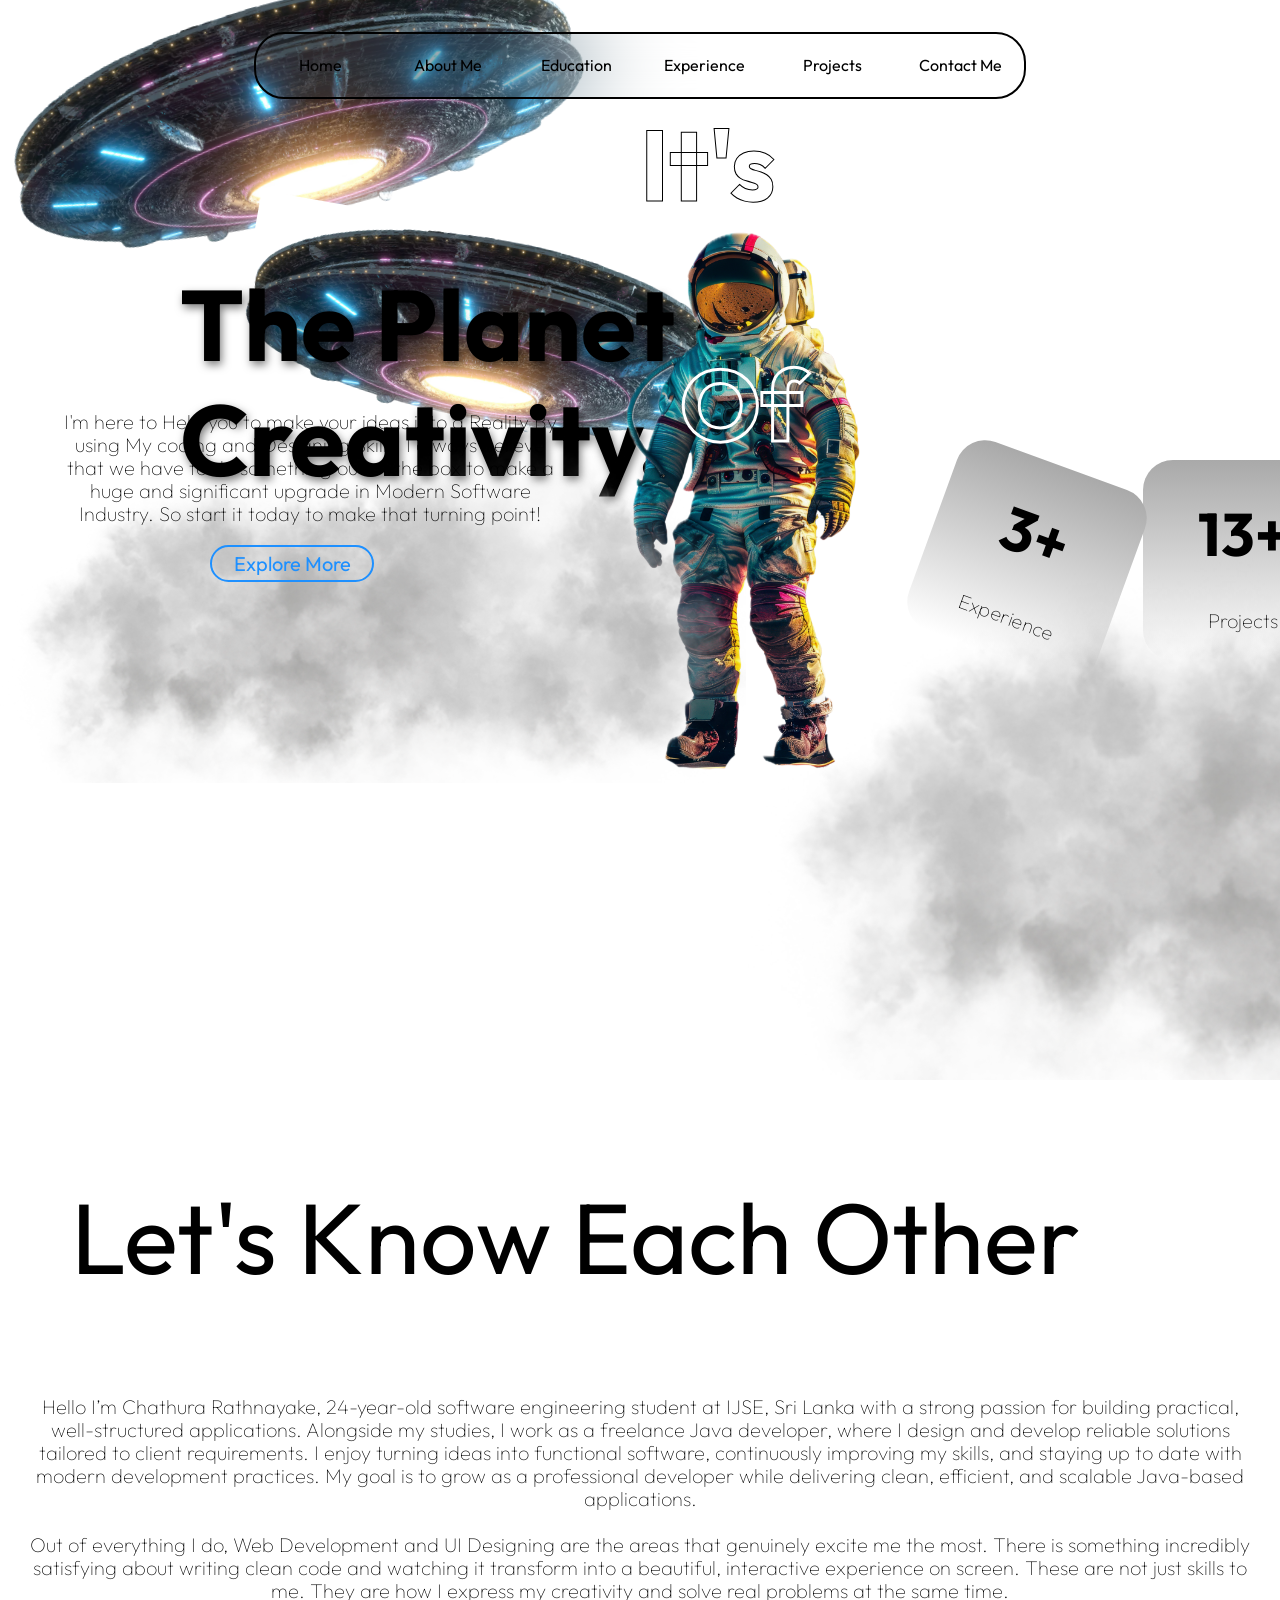
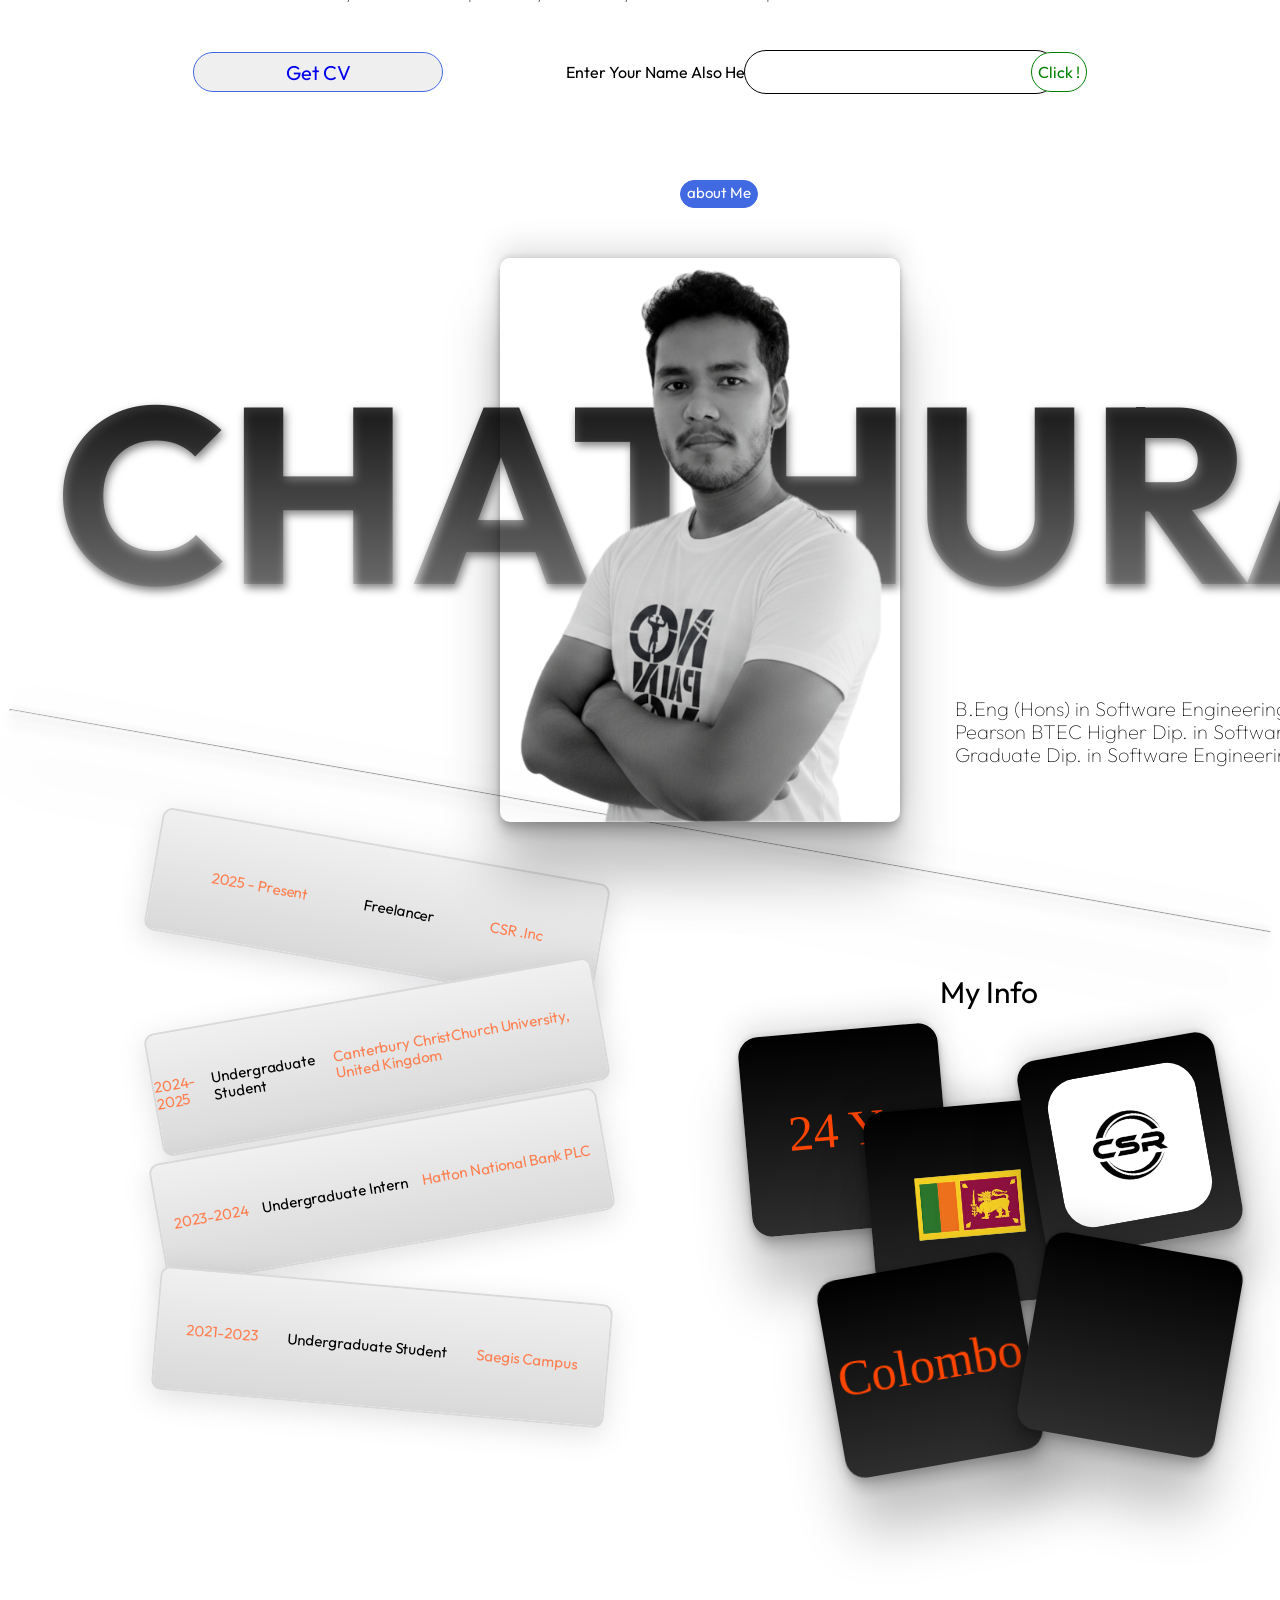
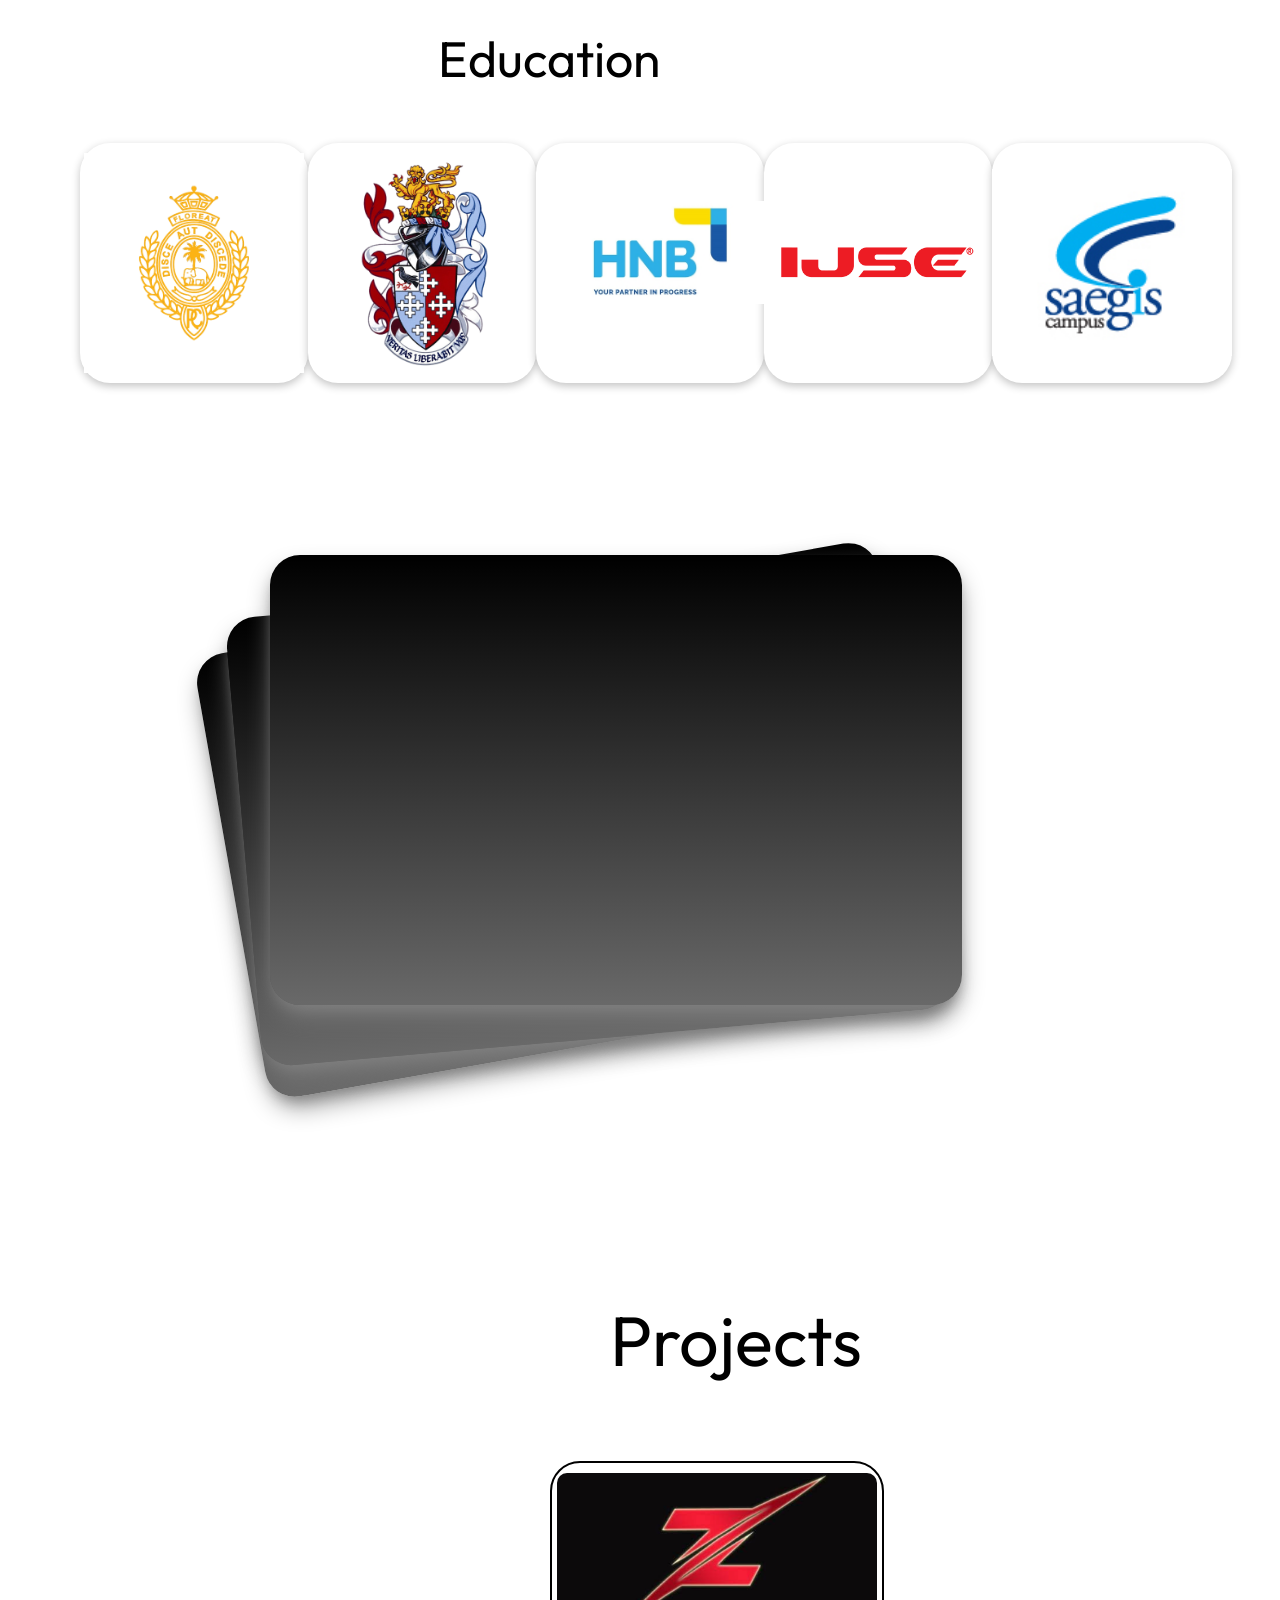
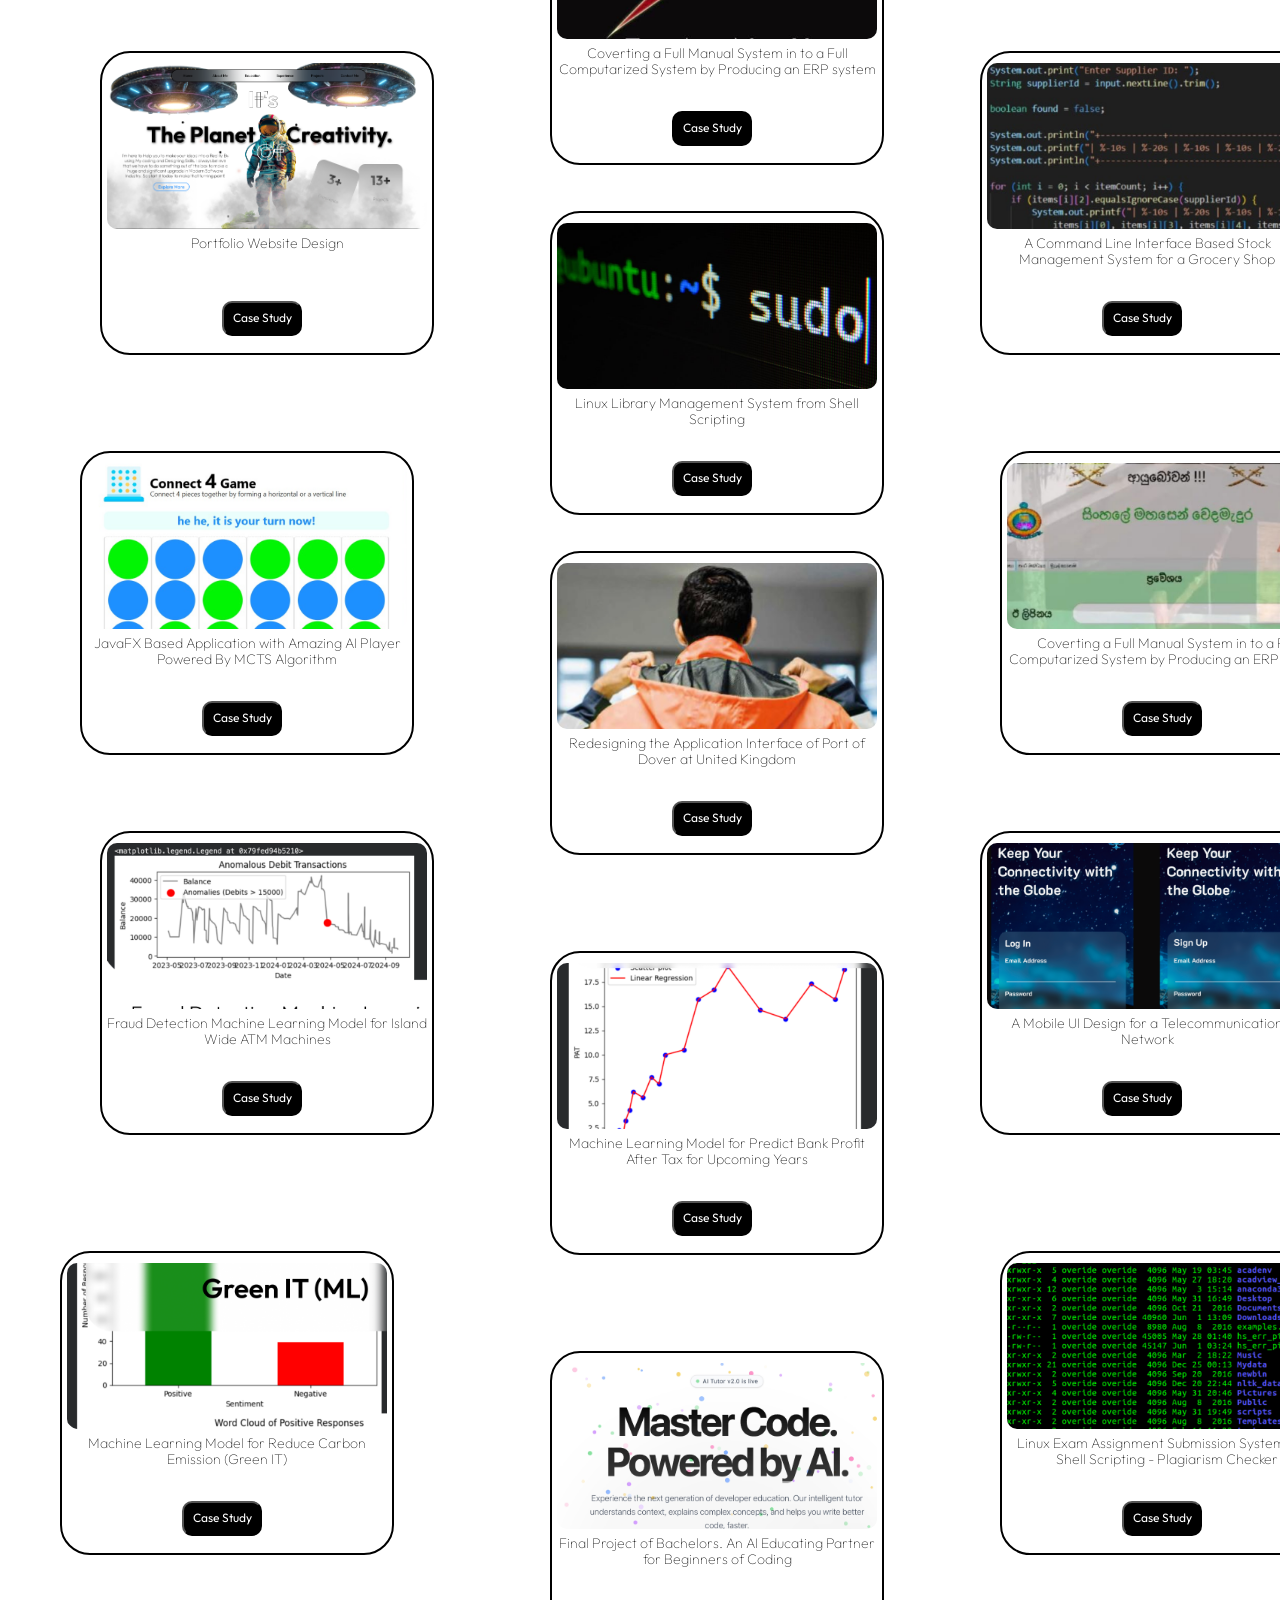
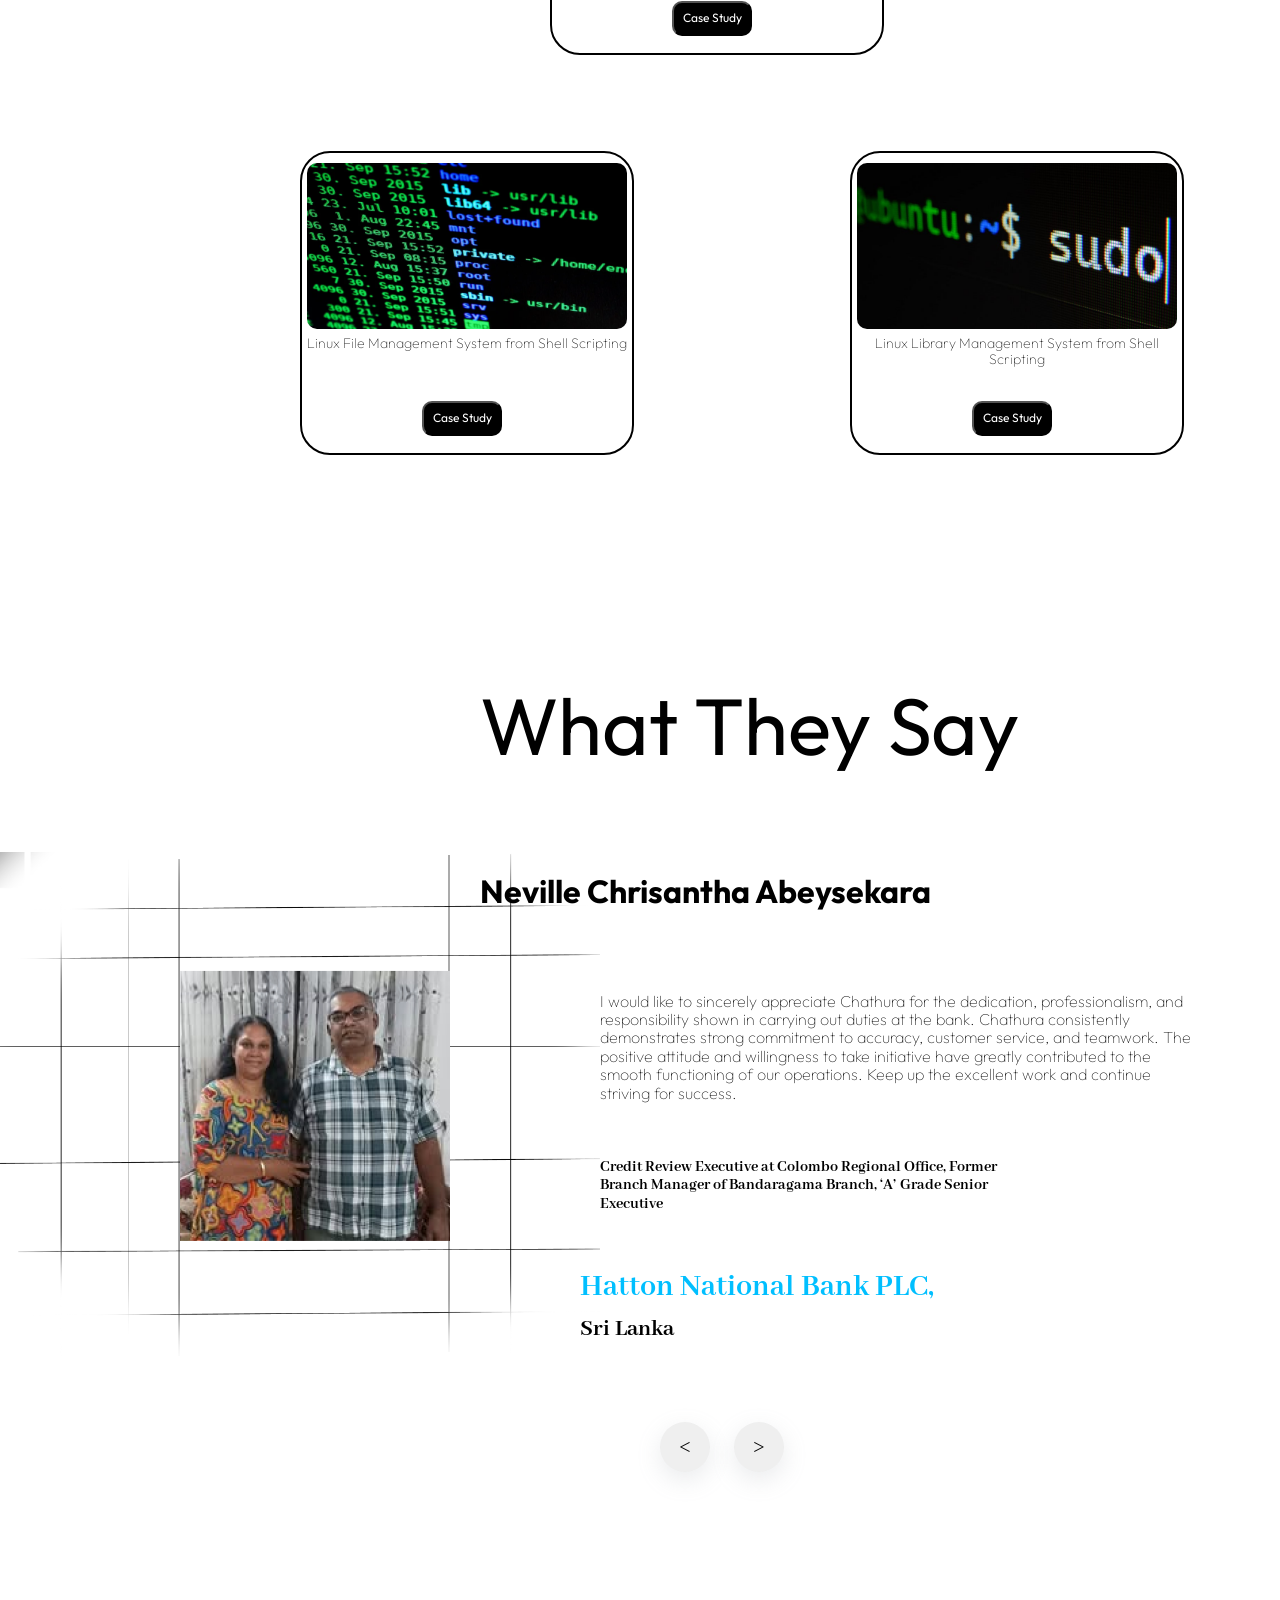
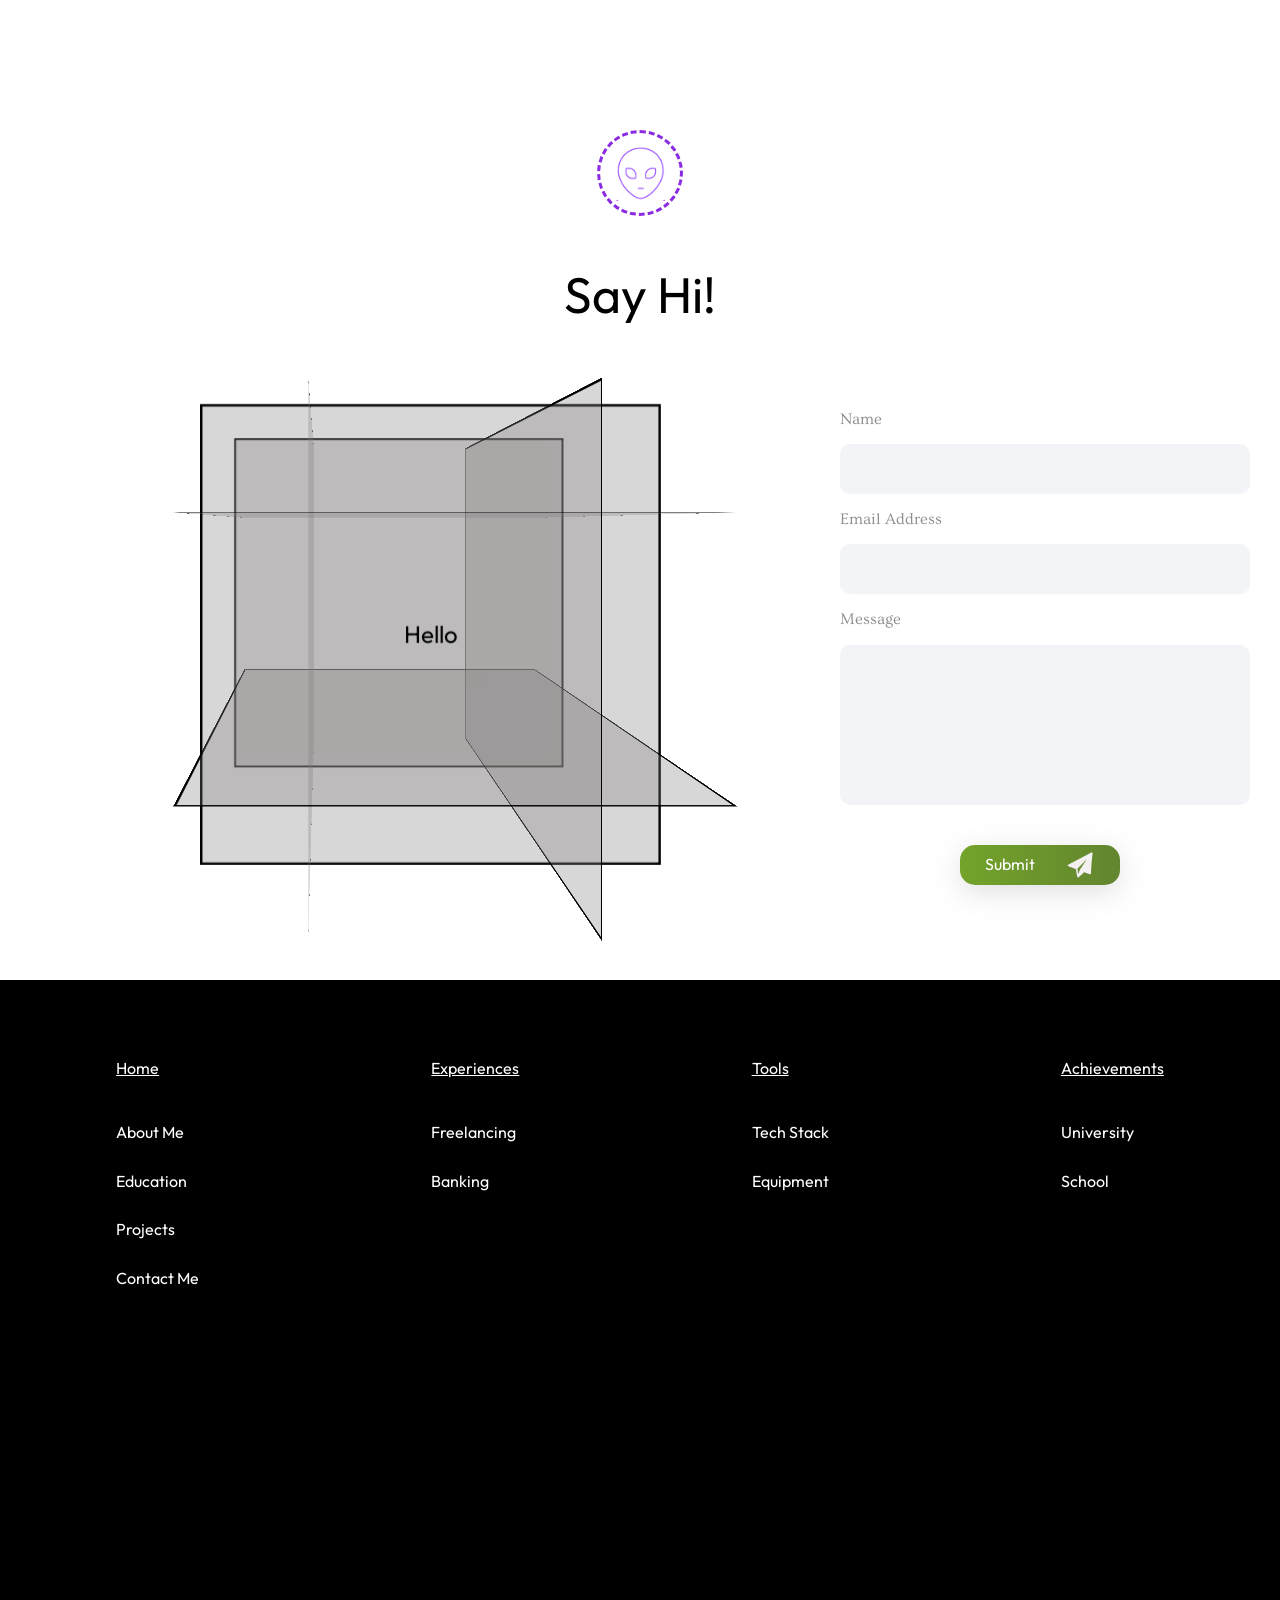
==== commit b3f552ae: "created mobile social media container" ====
--- a/index.html
+++ b/index.html
@@ -361,18 +361,25 @@
                         <a href="">School</a>
                     </nav>
                 </div>
-                <p style="position: absolute; bottom: 0; text-decoration: none; font-family: Outfit, sans-serif; font-size: 10px"> © CSR Inc. @ 2026</p>
+                <p style="position: absolute; bottom: 0; text-decoration: none; font-family: Outfit, sans-serif; font-size: 10px; color: black"> © CSR Inc. @ 2026</p>
             </div>
 
         </div>
         <div class="blotter"></div>
         <div id="social-media-container">
             <a target="_blank" href="https://github.com/chathurarathnayake443-coder"><i class="fa-brands fa-github" style="color: rgb(255, 255, 255);"></i></a>
-            <i class="fa-brands fa-linkedin" style="color: rgb(255, 255, 255);"></i>
-            <i class="fa-brands fa-whatsapp" style="color: rgb(255, 255, 255);"></i>
-            <a href=""></a>
-            <i class="fa-brands fa-facebook" style="color: rgb(255, 255, 255);"></i>
+            <a target="_blank" href="https://www.linkedin.com/in/chathura-rathnayake-a3b42a2b0?utm_source=share_via&utm_content=profile&utm_medium=member_android"><i class="fa-brands fa-linkedin" style="color: rgb(255, 255, 255);"></i></a>
+            <a target="_blank" href="https://wa.me/94757247495?text=Hello%20Can%20I%20Get%20More%20Details?"><i class="fa-brands fa-whatsapp" style="color: rgb(255, 255, 255);"></i></a>
+            <a target="_blank" href="https://www.facebook.com/share/1To14KzZrN/"><i class="fa-brands fa-facebook" style="color: rgb(255, 255, 255);"></i></a>
             <a target="_blank" href="https://www.instagram.com/chathura_971?igsh=NmgwNXp4bWl6dWEw"><i class="fa-brands fa-instagram" style="color: rgb(255, 255, 255);"></i></a>
+        </div>
+
+        <div id="mobile-social-media-container">
+            <a target="_blank" href="https://github.com/chathurarathnayake443-coder"><i class="fa-brands fa-github" style="color: rgb(0,0,0);"></i></a>
+            <a target="_blank" href="https://www.linkedin.com/in/chathura-rathnayake-a3b42a2b0?utm_source=share_via&utm_content=profile&utm_medium=member_android"><i class="fa-brands fa-linkedin" style="color: rgb(0,0,0);"></i></a>
+            <a target="_blank" href="https://wa.me/94757247495?text=Hello%20Can%20I%20Get%20More%20Details?"><i class="fa-brands fa-whatsapp" style="color: rgb(0,0,0);"></i></a>
+            <a target="_blank" href="https://www.facebook.com/share/1To14KzZrN/"><i class="fa-brands fa-facebook" style="color: rgb(0,0,0);"></i></a>
+            <a target="_blank" href="https://www.instagram.com/chathura_971?igsh=NmgwNXp4bWl6dWEw"><i class="fa-brands fa-instagram" style="color: rgb(0,0,0);"></i></a>
         </div>
 
     </footer>
--- a/style.css
+++ b/style.css
@@ -2451,6 +2451,10 @@
     z-index: 3;
     border-radius: 30px;
     border-bottom-color: white;
+}
+
+#mobile-social-media-container{
+    display: none;
 }
 
 @keyframes shootingStar {
@@ -4081,3312 +4085,21 @@
     #nav-line{
         width: 90%;
     }
-}
-
-/* ============================================
-   320px MOBILE RESPONSIVE — EXTRA SMALL
-   Link this AFTER style.css in all HTML files:
-   <link rel="stylesheet" href="responsive-320.css">
-   ============================================ */
-
-/*@media all and (max-width: 320px) {*/
-
-/*    html, body {*/
-/*        overflow-x: hidden;*/
-/*        max-width: 320px;*/
-/*        width: 320px;*/
-/*    }*/
-
-/*    !* ============================================*/
-/*       HEADER / NAV*/
-/*       ============================================ *!*/
-
-/*    header {*/
-/*        width: 320px;*/
-/*    }*/
-
-/*    #mobile-nav {*/
-/*        width: 88%;*/
-/*        height: 55px;*/
-/*        padding: 0 8px;*/
-/*        border-radius: 20px;*/
-/*    }*/
-
-/*    #mobile-nav > img {*/
-/*        width: 35px;*/
-/*        height: 35px;*/
-/*        transform: translateX(10px);*/
-/*    }*/
-
-/*    #mobile-nav > p {*/
-/*        font-size: 13px;*/
-/*    }*/
-
-/*    #mobile-nav > i {*/
-/*        font-size: 16px;*/
-/*        transform: translateY(10px) translateX(-10px);*/
-/*    }*/
-
-/*    .nav-list {*/
-/*        width: 80%;*/
-/*        height: 38vh;*/
-/*        padding-top: 60px;*/
-/*    }*/
-
-/*    .nav-list a {*/
-/*        margin-left: 80px;*/
-/*        font-size: 13px;*/
-/*    }*/
-
-/*    !* ============================================*/
-/*       HOME SECTION 1 — HERO*/
-/*       ============================================ *!*/
-
-/*    #home-section-1 {*/
-/*        height: 900px;*/
-/*        max-width: 320px;*/
-/*        overflow: hidden;*/
-/*    }*/
-
-/*    #ufo-1 {*/
-/*        width: 130px;*/
-/*        margin-top: 70px;*/
-/*        margin-left: 8px;*/
-/*    }*/
-
-/*    #ufo-2 {*/
-/*        width: 115px;*/
-/*        margin-top: 50px;*/
-/*        margin-left: 10px;*/
-/*    }*/
-
-/*    #hero-heading {*/
-/*        font-size: 20px;*/
-/*        top: 185px;*/
-/*        left: 15px;*/
-/*    }*/
-
-/*    #its-text {*/
-/*        font-size: 28px;*/
-/*        top: 115px;*/
-/*        left: 140px;*/
-/*    }*/
-
-/*    #heading-piece {*/
-/*        font-size: 20px;*/
-/*        top: 225px;*/
-/*        left: 128px;*/
-/*    }*/
-
-/*    #hero-astro {*/
-/*        width: 130px;*/
-/*        left: 145px;*/
-/*        top: 140px;*/
-/*    }*/
-
-/*    #sub-heading-div1 {*/
-/*        width: 290px;*/
-/*        left: 12px;*/
-/*        top: 490px;*/
-/*        font-size: 12px;*/
-/*        padding: 6px;*/
-/*        box-sizing: border-box;*/
-/*    }*/
-
-/*    #explore {*/
-/*        font-size: 10px;*/
-/*        width: 110px;*/
-/*        margin-left: 80px;*/
-/*        top: 0;*/
-/*        padding: 4px;*/
-/*        border-radius: 20px;*/
-/*    }*/
-
-/*    #floating-island {*/
-/*        width: 110px;*/
-/*        left: 70px;*/
-/*        top: -260px;*/
-/*    }*/
-
-/*    #sub-heading-div2 {*/
-/*        width: 295px;*/
-/*        right: 5px;*/
-/*        left: auto;*/
-/*        top: 650px;*/
-/*        font-size: 9px;*/
-/*        justify-content: center;*/
-/*        gap: 10px;*/
-/*    }*/
-
-/*    .sub-div2 {*/
-/*        width: 100px;*/
-/*        height: 100px;*/
-/*        font-size: 16px;*/
-/*    }*/
-
-/*    .sub-div2 > h1 {*/
-/*        font-size: 40px !important;*/
-/*    }*/
-
-/*    .stars-container {*/
-/*        display: none;*/
-/*    }*/
-
-/*    !* ============================================*/
-/*       HOME SECTION 2 — ABOUT INTRO*/
-/*       ============================================ *!*/
-
-/*    #home-section-2 {*/
-/*        height: auto;*/
-/*        max-width: 320px;*/
-/*        overflow: hidden;*/
-/*        padding-bottom: 30px;*/
-/*    }*/
-
-/*    #id-text {*/
-/*        font-size: 18px;*/
-/*        transform: none;*/
-/*        text-align: center;*/
-/*        width: 100%;*/
-/*        padding: 0 10px;*/
-/*        box-sizing: border-box;*/
-/*    }*/
-
-/*    #about-me {*/
-/*        font-size: 12px;*/
-/*        padding: 0 12px;*/
-/*        width: 100%;*/
-/*        box-sizing: border-box;*/
-/*    }*/
-
-/*    #cv-div {*/
-/*        flex-direction: column;*/
-/*        align-items: center;*/
-/*        gap: 10px;*/
-/*        padding: 15px 10px;*/
-/*        width: 100%;*/
-/*        box-sizing: border-box;*/
-/*    }*/
-
-/*    #get-cv-btn {*/
-/*        font-size: 13px;*/
-/*        width: 130px;*/
-/*        height: 36px;*/
-/*        transform: none;*/
-/*    }*/
-
-/*    #client-name {*/
-/*        font-size: 12px;*/
-/*        transform: none;*/
-/*        text-align: center;*/
-/*    }*/
-
-/*    #client-name-input {*/
-/*        width: 260px;*/
-/*        height: 36px;*/
-/*        transform: none;*/
-/*        box-sizing: border-box;*/
-/*    }*/
-
-/*    #client-click {*/
-/*        width: 70px;*/
-/*        height: 28px;*/
-/*        font-size: 13px;*/
-/*        transform: none;*/
-/*        top: 0;*/
-/*    }*/
-
-/*    !* ============================================*/
-/*       HOME SECTION 3 — ABOUT ME DETAILED*/
-/*       ============================================ *!*/
-
-/*    #home-section-3 {*/
-/*        height: 1400px;*/
-/*        max-width: 320px;*/
-/*        overflow: hidden;*/
-/*    }*/
-
-/*    #about-me-div {*/
-/*        transform: translateX(220px) translateY(15px);*/
-/*        font-size: 12px;*/
-/*        padding: 2px 6px;*/
-/*    }*/
-
-/*    #my-photo {*/
-/*        width: 220px;*/
-/*        transform: translateX(30px) translateY(65px);*/
-/*        box-shadow: none;*/
-/*    }*/
-
-/*    #chathura-text {*/
-/*        font-size: 46px;*/
-/*        top: -410px;*/
-/*        left: 10px;*/
-/*    }*/
-
-/*    #qualifications {*/
-/*        font-size: 9px;*/
-/*        transform: translateX(0px) translateY(0px);*/
-/*        position: relative;*/
-/*        top: -250px;*/
-/*        left: 10px;*/
-/*        width: 290px;*/
-/*        line-height: 1.5;*/
-/*    }*/
-
-/*    #line {*/
-/*        transform: rotate(0deg);*/
-/*        position: relative;*/
-/*        top: -250px;*/
-/*        width: 90%;*/
-/*        margin: 0 auto;*/
-/*    }*/
-
-/*    #about-card-cont {*/
-/*        width: 260px;*/
-/*        height: 480px;*/
-/*        left: 25px;*/
-/*        top: -270px;*/
-/*    }*/
-
-/*    .about-card {*/
-/*        width: 260px;*/
-/*        height: 75px;*/
-/*        font-size: 9px;*/
-/*        border-radius: 8px;*/
-/*        padding: 5px;*/
-/*        box-sizing: border-box;*/
-/*        gap: 5px;*/
-/*    }*/
-
-/*    #about-card-1 { top: 300px; transform: rotate(0deg); }*/
-/*    #about-card-2 { top: 200px; transform: rotate(0deg); }*/
-/*    #about-card-3 { top: 100px; transform: rotate(0deg); }*/
-/*    #about-card-4 { top: 0px; transform: rotate(0deg); }*/
-
-/*    #personal-div {*/
-/*        width: 290px;*/
-/*        left: 15px;*/
-/*        top: -90px;*/
-/*        bottom: auto;*/
-/*    }*/
-
-/*    #info {*/
-/*        font-size: 20px;*/
-/*        right: 0;*/
-/*        transform: translateX(80px) translateY(-40px) !important;*/
-/*    }*/
-
-/*    .personal-div {*/
-/*        width: 120px;*/
-/*        height: 120px;*/
-/*        border-radius: 15px;*/
-/*        font-size: 18px;*/
-/*    }*/
-
-/*    #personal-div1 { top: 5px; left: 5px; transform: rotate(0deg); }*/
-/*    #personal-div2 { top: -115px; left: 150px; transform: rotate(0deg); }*/
-/*    #personal-div3 { top: -60px; left: 5px; transform: rotate(0deg); }*/
-/*    #personal-div4 { top: -175px; left: 150px; transform: rotate(0deg); font-size: 14px; }*/
-/*    #personal-div5 { display: none; }*/
-
-/*    #personal-div3 > img { width: 80px; }*/
-/*    #personal-div2 > img { width: 100px; }*/
-
-/*    !* ============================================*/
-/*       HOME SECTION 4 — EDUCATION*/
-/*       ============================================ *!*/
-
-/*    #home-section-4 {*/
-/*        height: 580px;*/
-/*        max-width: 320px;*/
-/*        overflow: hidden;*/
-/*    }*/
-
-/*    #education-heading {*/
-/*        font-size: 24px;*/
-/*        right: 0;*/
-/*        text-align: center;*/
-/*        width: 100%;*/
-/*        position: relative;*/
-/*    }*/
-
-/*    #edu-cont {*/
-/*        width: 290px;*/
-/*        left: 15px;*/
-/*        height: 500px;*/
-/*        display: grid;*/
-/*        grid-template-columns: repeat(2, 1fr);*/
-/*        gap: 8px;*/
-/*        align-items: center;*/
-/*    }*/
-
-/*    .small-edu {*/
-/*        width: 125px;*/
-/*        height: 125px;*/
-/*        border-radius: 20px;*/
-/*        margin-top: 0;*/
-/*        left: 0;*/
-/*        top: 0;*/
-/*    }*/
-
-/*    .small-edu > img {*/
-/*        max-width: 90px;*/
-/*    }*/
-
-/*    !* ============================================*/
-/*       HOME SECTION 5 — ACHIEVEMENT CARDS*/
-/*       ============================================ *!*/
-
-/*    #home-section-5 {*/
-/*        height: 420px;*/
-/*        max-width: 320px;*/
-/*        overflow: hidden;*/
-/*    }*/
-
-/*    #card-cont {*/
-/*        width: 280px;*/
-/*        left: 20px;*/
-/*        height: 280px;*/
-/*        top: 60px;*/
-/*    }*/
-
-/*    .ach-cards {*/
-/*        width: 85%;*/
-/*        border-radius: 20px;*/
-/*    }*/
-
-/*    !* ============================================*/
-/*       HOME SECTION 6 — PROJECTS*/
-/*       ============================================ *!*/
-
-/*    #home-section-6 {*/
-/*        max-width: 320px;*/
-/*        overflow: hidden;*/
-/*        height: auto;*/
-/*        padding-bottom: 40px;*/
-/*    }*/
-
-/*    #project-heading {*/
-/*        font-size: 26px;*/
-/*        left: 80px;*/
-/*        text-align: center;*/
-/*        width: 100%;*/
-/*        position: relative;*/
-/*        left: 0;*/
-/*        padding-left: 10px;*/
-/*    }*/
-
-/*    #project-cont {*/
-/*        display: flex;*/
-/*        flex-direction: row;*/
-/*        overflow-x: scroll;*/
-/*        overflow-y: visible;*/
-/*        scroll-snap-type: x mandatory;*/
-/*        -webkit-overflow-scrolling: touch;*/
-/*        gap: 12px;*/
-/*        padding: 15px 10px;*/
-/*        height: 300px;*/
-/*        position: relative;*/
-/*        scrollbar-width: none;*/
-/*    }*/
-
-/*    #project-cont::-webkit-scrollbar {*/
-/*        display: none;*/
-/*    }*/
-
-/*    .project-div {*/
-/*        min-width: 240px;*/
-/*        width: 240px;*/
-/*        height: 270px;*/
-/*        position: relative;*/
-/*        top: auto; left: auto; right: auto; bottom: auto;*/
-/*        flex-shrink: 0;*/
-/*        scroll-snap-align: start;*/
-/*        border-radius: 20px;*/
-/*    }*/
-
-/*    #project-div-1, #project-div-2, #project-div-3,*/
-/*    #project-div-4, #project-div-5, #project-div-6,*/
-/*    #project-div-7, #project-div-8, #project-div-9,*/
-/*    #project-div-10, #project-div-11, #project-div-12,*/
-/*    #project-div-13, #project-div-14, #project-div-15 {*/
-/*        top: auto; left: auto; right: auto; bottom: auto;*/
-/*    }*/
-
-/*    .proj-image {*/
-/*        width: 100%;*/
-/*        left: 0;*/
-/*        top: 0;*/
-/*        border-radius: 8px;*/
-/*    }*/
-
-/*    .proj-p {*/
-/*        font-size: 11px;*/
-/*        padding: 4px;*/
-/*    }*/
-
-/*    .case-study {*/
-/*        width: 70px;*/
-/*        height: 28px;*/
-/*        font-size: 10px;*/
-/*        margin-left: 80px;*/
-/*        border-radius: 8px;*/
-/*    }*/
-
-/*    !* ============================================*/
-/*       HOME SECTION 7 — FEEDBACK*/
-/*       ============================================ *!*/
-
-/*    #home-section-7 {*/
-/*        height: auto;*/
-/*        min-height: 600px;*/
-/*        max-width: 320px;*/
-/*        overflow: hidden;*/
-/*        padding-bottom: 30px;*/
-/*    }*/
-
-/*    #feedback-title {*/
-/*        font-size: 28px;*/
-/*        text-align: center;*/
-/*        left: 0;*/
-/*        width: 100%;*/
-/*    }*/
-
-/*    #feedback-cont {*/
-/*        flex-direction: column;*/
-/*        align-items: center;*/
-/*        height: auto;*/
-/*    }*/
-
-/*    #grid-cont {*/
-/*        width: 100%;*/
-/*        height: 160px;*/
-/*        display: flex;*/
-/*        justify-content: center;*/
-/*        align-items: center;*/
-/*        position: relative;*/
-/*    }*/
-
-/*    #grid-cont > img:first-child {*/
-/*        width: 260px;*/
-/*    }*/
-
-/*    #chris-image {*/
-/*        width: 110px;*/
-/*        position: absolute;*/
-/*        left: 50%;*/
-/*        transform: translateX(-50%);*/
-/*        bottom: auto;*/
-/*        top: 10px;*/
-/*    }*/
-
-/*    #feed-para {*/
-/*        display: flex;*/
-/*        flex-direction: column;*/
-/*        align-items: center;*/
-/*        width: 290px;*/
-/*        padding: 10px;*/
-/*    }*/
-
-/*    #sup-name {*/
-/*        font-size: 13px;*/
-/*        text-align: center;*/
-/*        right: auto;*/
-/*        width: 100%;*/
-/*    }*/
-
-/*    #sup-comment {*/
-/*        font-size: 11px;*/
-/*        text-align: center;*/
-/*        width: 100%;*/
-/*        right: auto;*/
-/*        top: auto;*/
-/*        margin-top: 10px;*/
-/*    }*/
-
-/*    #sup-post {*/
-/*        font-size: 11px;*/
-/*        text-align: center;*/
-/*        width: 100%;*/
-/*        right: auto;*/
-/*        top: auto;*/
-/*        margin-top: 10px;*/
-/*    }*/
-
-/*    #sup-company {*/
-/*        font-size: 13px;*/
-/*        text-align: center;*/
-/*        right: auto;*/
-/*        top: auto;*/
-/*        margin-top: 8px;*/
-/*    }*/
-
-/*    #sup-country {*/
-/*        font-size: 12px;*/
-/*        text-align: center;*/
-/*        right: auto;*/
-/*        top: auto;*/
-/*        margin-top: 5px;*/
-/*    }*/
-
-/*    .slide-btn {*/
-/*        position: relative;*/
-/*        top: auto;*/
-/*        left: 90px;*/
-/*        width: 40px;*/
-/*        height: 40px;*/
-/*        margin: 15px 8px 0 8px;*/
-/*        font-size: 16px;*/
-/*        border-radius: 15px;*/
-/*    }*/
-
-/*    !* ============================================*/
-/*       FOOTER*/
-/*       ============================================ *!*/
-
-/*    footer {*/
-/*        height: auto;*/
-/*        min-height: 35vh;*/
-/*        max-width: 320px;*/
-/*        overflow: hidden;*/
-/*    }*/
-
-/*    footer video { display: none; }*/
-/*    footer .blotter { display: none; }*/
-
-/*    #footer-content {*/
-/*        flex-wrap: wrap;*/
-/*        flex-direction: row;*/
-/*        justify-content: space-around;*/
-/*        padding: 15px 10px;*/
-/*        gap: 10px;*/
-/*    }*/
-
-/*    .content-div {*/
-/*        height: auto;*/
-/*        width: 40%;*/
-/*    }*/
-
-/*    .content-div > p {*/
-/*        font-size: 11px !important;*/
-/*        color: dimgray;*/
-/*        text-decoration: underline;*/
-/*    }*/
-
-/*    .content-div > a,*/
-/*    .content-div > nav > a {*/
-/*        font-size: 10px !important;*/
-/*        color: dimgray;*/
-/*        margin-top: 15px;*/
-/*    }*/
-
-/*    #copyright {*/
-/*        font-size: 9px !important;*/
-/*        text-align: center;*/
-/*        width: 100%;*/
-/*        bottom: 5px;*/
-/*    }*/
-
-/*    !* ============================================*/
-/*       PROJECTS PAGE — HERO (GRID + CIRCLE)*/
-/*       ============================================ *!*/
-
-/*    #grid {*/
-/*        display: none;*/
-/*    }*/
-
-/*    #circle {*/
-/*        display: none;*/
-/*    }*/
-
-/*    .text-container {*/
-/*        display: none;*/
-/*    }*/
-
-/*    !* ============================================*/
-/*       PROJECT SECTIONS — GENERAL*/
-/*       ============================================ *!*/
-
-/*    .project-section {*/
-/*        height: auto;*/
-/*        min-height: unset;*/
-/*        overflow: hidden;*/
-/*        padding-bottom: 25px;*/
-/*        max-width: 320px;*/
-/*    }*/
-
-/*    .main-div {*/
-/*        flex-direction: column;*/
-/*        height: auto;*/
-/*    }*/
-
-/*    .image-div {*/
-/*        width: 100%;*/
-/*        height: 180px;*/
-/*        position: relative;*/
-/*        overflow: hidden;*/
-/*    }*/
-
-/*    .text-div {*/
-/*        width: 100%;*/
-/*        height: auto;*/
-/*        padding: 8px;*/
-/*        font-size: 12px;*/
-/*        box-sizing: border-box;*/
-/*    }*/
-
-/*    .project-title {*/
-/*        font-size: 16px;*/
-/*        padding: 10px 12px;*/
-/*        text-align: center;*/
-/*    }*/
-
-/*    .project-video {*/
-/*        position: relative;*/
-/*        width: 100%;*/
-/*        margin: 0;*/
-/*    }*/
-
-/*    .project-image {*/
-/*        display: none;*/
-/*    }*/
-
-/*    .tag-nav {*/
-/*        grid-template-columns: repeat(2, 1fr);*/
-/*        gap: 6px;*/
-/*        padding: 8px;*/
-/*        margin-left: 30px;*/
-/*    }*/
-
-/*    main > section > div > div:nth-child(2) > div:nth-child(2) > nav {*/
-/*        margin-left: 30px;*/
-/*    }*/
-
-/*    .tags {*/
-/*        width: 80px;*/
-/*        height: 18px;*/
-/*        font-size: 11px;*/
-/*        transform: none;*/
-/*        margin: 0;*/
-/*    }*/
-
-/*    !* ============================================*/
-/*       ZANY PROJECT*/
-/*       ============================================ *!*/
-
-/*    #zany-video {*/
-/*        width: 100%;*/
-/*        margin: 0;*/
-/*        position: relative;*/
-/*    }*/
-
-/*    #zany-text {*/
-/*        margin: 0;*/
-/*        padding: 8px 12px;*/
-/*        width: 100%;*/
-/*        font-size: 12px;*/
-/*        box-sizing: border-box;*/
-/*    }*/
-
-/*    !* ============================================*/
-/*       WEDA PROJECT*/
-/*       ============================================ *!*/
-
-/*    #weda-section { height: auto; }*/
-
-/*    #weda-text-div {*/
-/*        height: auto;*/
-/*        width: 100%;*/
-/*    }*/
-
-/*    #weda-text {*/
-/*        margin: 0;*/
-/*        padding: 8px 12px;*/
-/*        font-size: 12px;*/
-/*        width: 100%;*/
-/*        box-sizing: border-box;*/
-/*    }*/
-
-/*    #weda-video {*/
-/*        position: relative;*/
-/*        right: auto;*/
-/*        width: 100%;*/
-/*        transform: none;*/
-/*    }*/
-
-/*    #weda-tags {*/
-/*        margin-left: 0;*/
-/*        width: 100%;*/
-/*        padding: 8px;*/
-/*    }*/
-
-/*    !* ============================================*/
-/*       AI TUTOR PROJECT*/
-/*       ============================================ *!*/
-
-/*    #ai-project-section { height: auto; }*/
-
-/*    #project-3-video-div {*/
-/*        height: 190px;*/
-/*        overflow: hidden;*/
-/*        width: 100%;*/
-/*        left: 0;*/
-/*    }*/
-
-/*    #tutor-video-1 {*/
-/*        width: 100%;*/
-/*        transform: none;*/
-/*        position: relative;*/
-/*    }*/
-
-/*    #tutor-video-2,*/
-/*    #tutor-video-3 {*/
-/*        display: none;*/
-/*    }*/
-
-/*    #project-3-text-div {*/
-/*        padding: 10px 12px;*/
-/*        font-size: 12px;*/
-/*        text-align: center;*/
-/*        width: 100%;*/
-/*        box-sizing: border-box;*/
-/*    }*/
-
-/*    .project-3-tag-nav {*/
-/*        flex-wrap: wrap;*/
-/*        justify-content: center;*/
-/*        gap: 6px;*/
-/*        padding: 8px;*/
-/*    }*/
-
-/*    !* ============================================*/
-/*       CONNECT 4 PROJECT*/
-/*       ============================================ *!*/
-
-/*    #oop-section { height: auto; }*/
-
-/*    #oop-videos {*/
-/*        margin-left: 0;*/
-/*        width: 100%;*/
-/*        height: 180px;*/
-/*        position: relative;*/
-/*        overflow: hidden;*/
-/*    }*/
-
-/*    #oop-video1 {*/
-/*        width: 100%;*/
-/*        margin: 0;*/
-/*        position: relative;*/
-/*    }*/
-
-/*    #oop-video2 { display: none; }*/
-
-/*    #oop-text-div {*/
-/*        margin-left: 0;*/
-/*        padding: 10px 12px;*/
-/*        font-size: 12px;*/
-/*        width: 100%;*/
-/*        box-sizing: border-box;*/
-/*    }*/
-
-/*    !* ============================================*/
-/*       UI SECTION*/
-/*       ============================================ *!*/
-
-/*    #UI-section-title {*/
-/*        font-size: 28px;*/
-/*        margin-top: 30px;*/
-/*        padding: 0 10px;*/
-/*        text-align: center;*/
-/*    }*/
-
-/*    #UI-section-desc {*/
-/*        font-size: 12px;*/
-/*        padding: 0 10px;*/
-/*        text-align: center;*/
-/*    }*/
-
-/*    #ui-section {*/
-/*        flex-direction: column;*/
-/*        align-items: center;*/
-/*        padding-bottom: 20px;*/
-/*        height: auto;*/
-/*    }*/
-
-/*    #ui-div-1,*/
-/*    #ui-div-2 {*/
-/*        width: 290px;*/
-/*        height: auto;*/
-/*        margin-top: 15px;*/
-/*        flex-direction: column;*/
-/*        align-items: center;*/
-/*        padding: 12px;*/
-/*        box-sizing: border-box;*/
-/*        border-radius: 30px;*/
-/*    }*/
-
-/*    #ui-image-1,*/
-/*    #ui-image-2 { display: none; }*/
-
-/*    #ui-image-1-desc,*/
-/*    #ui-image-2-desc {*/
-/*        font-size: 12px;*/
-/*        transform: none;*/
-/*        margin: 0;*/
-/*        padding: 6px;*/
-/*        text-align: center;*/
-/*    }*/
-
-/*    #tag-17, #tag-18,*/
-/*    #tag-19, #tag-20, #tag-21 {*/
-/*        margin: 4px 0 0 0;*/
-/*    }*/
-
-/*    #ui-tag-nav {*/
-/*        transform: none;*/
-/*        padding: 6px;*/
-/*        margin-left: 15px;*/
-/*    }*/
-
-/*    !* ============================================*/
-/*       UI SECTION 2*/
-/*       ============================================ *!*/
-
-/*    #ui-section-2 {*/
-/*        height: auto;*/
-/*        padding-bottom: 30px;*/
-/*    }*/
-
-/*    #ui-2-text-div {*/
-/*        flex-direction: column;*/
-/*        margin-top: 15px;*/
-/*        text-align: center;*/
-/*        padding: 0 10px;*/
-/*    }*/
-
-/*    #text1 { font-size: 22px; }*/
-
-/*    #text2 {*/
-/*        font-size: 14px;*/
-/*        transform: none;*/
-/*        margin-left: 0;*/
-/*    }*/
-
-/*    #ui-2-container {*/
-/*        flex-direction: column;*/
-/*        height: auto;*/
-/*        align-items: center;*/
-/*    }*/
-
-/*    #btn-group1,*/
-/*    #btn-group2 {*/
-/*        width: 290px;*/
-/*        height: auto;*/
-/*        flex-direction: row;*/
-/*        flex-wrap: wrap;*/
-/*        justify-content: center;*/
-/*        gap: 8px;*/
-/*        transform: none !important;*/
-/*        padding: 8px 0;*/
-/*    }*/
-
-/*    .ui-hover-btn {*/
-/*        transform: none !important;*/
-/*        width: 110px;*/
-/*        height: 36px;*/
-/*        font-size: 11px;*/
-/*        border-radius: 15px;*/
-/*    }*/
-
-/*    #ui-view {*/
-/*        width: 290px;*/
-/*        transform: none;*/
-/*        overflow: hidden;*/
-/*    }*/
-
-/*    #ui-view > video {*/
-/*        width: 100%;*/
-/*        transform: none;*/
-/*    }*/
-
-/*    !* ============================================*/
-/*       AI LOGOS SECTION*/
-/*       ============================================ *!*/
-
-/*    #ai-logo-section {*/
-/*        overflow: hidden;*/
-/*        height: auto;*/
-/*        padding-bottom: 50px;*/
-/*        max-width: 320px;*/
-/*    }*/
-
-/*    #ai-companion-text {*/
-/*        font-size: 15px;*/
-/*        margin-top: 30px;*/
-/*        padding: 0 12px;*/
-/*        text-align: center;*/
-/*    }*/
-
-/*    #logo-wrapper {*/
-/*        transform: rotate(8deg) translateY(30px);*/
-/*        overflow: hidden;*/
-/*    }*/
-
-/*    #ai-logos > img {*/
-/*        height: 8vh;*/
-/*    }*/
-
-/*    !* ============================================*/
-/*       SOFTWARE ICONS*/
-/*       ============================================ *!*/
-
-/*    #software-icon-container > p {*/
-/*        font-size: 18px;*/
-/*        margin-top: 15px;*/
-/*        padding: 0 8px;*/
-/*        text-align: center;*/
-/*    }*/
-
-/*    #software-icons-div {*/
-/*        overflow: hidden;*/
-/*        max-width: 320px;*/
-/*    }*/
-
-/*    .icon-set > img {*/
-/*        height: 10vh;*/
-/*    }*/
-
-/*    !* ============================================*/
-/*       GITHUB SECTION*/
-/*       ============================================ *!*/
-
-/*    #github-section {*/
-/*        height: auto;*/
-/*        min-height: 600px;*/
-/*        max-width: 320px;*/
-/*        overflow: hidden;*/
-/*        padding-bottom: 30px;*/
-/*    }*/
-
-/*    #github-heading {*/
-/*        font-size: 20px;*/
-/*        padding: 0 10px;*/
-/*        text-align: center;*/
-/*    }*/
-
-/*    #git-text-cont {*/
-/*        margin-left: 0;*/
-/*        text-align: center;*/
-/*        padding: 0 10px;*/
-/*        display: flex;*/
-/*        flex-wrap: wrap;*/
-/*        justify-content: center;*/
-/*    }*/
-
-/*    .g2-text {*/
-/*        font-size: 16px;*/
-/*        margin-left: 4px;*/
-/*    }*/
-
-/*    #git-div-cont {*/
-/*        flex-direction: column;*/
-/*        height: auto;*/
-/*        align-items: center;*/
-/*        gap: 20px;*/
-/*        padding: 15px 10px;*/
-/*    }*/
-
-/*    .git-divs {*/
-/*        width: 290px;*/
-/*        height: 300px;*/
-/*        border-radius: 20px;*/
-/*    }*/
-
-/*    !* ============================================*/
-/*       YOUTUBE SECTION*/
-/*       ============================================ *!*/
-
-/*    #yt-video-section {*/
-/*        overflow: hidden;*/
-/*        height: auto;*/
-/*        padding-bottom: 25px;*/
-/*        max-width: 320px;*/
-/*    }*/
-
-/*    #yt-video-section > p {*/
-/*        font-size: 20px;*/
-/*        text-align: center;*/
-/*        padding: 0 10px;*/
-/*    }*/
-
-/*    #yt-video-div {*/
-/*        gap: 15px;*/
-/*        margin-top: 15px;*/
-/*    }*/
-
-/*    .yt-div {*/
-/*        width: 280px;*/
-/*    }*/
-
-/*    .yt-div iframe,*/
-/*    .v-div > iframe {*/
-/*        width: 280px;*/
-/*        height: 165px;*/
-/*    }*/
-
-/*    .yt-desc {*/
-/*        font-size: 11px;*/
-/*        padding: 6px 0;*/
-/*        width: 280px;*/
-/*    }*/
-
-/*    !* ============================================*/
-/*       CONTACT / SAY HI SECTION*/
-/*       ============================================ *!*/
-
-/*    #say-hi-section {*/
-/*        height: auto;*/
-/*        max-width: 320px;*/
-/*        overflow: hidden;*/
-/*        padding-bottom: 30px;*/
-/*    }*/
-
-/*    #say-hi-logo {*/
-/*        margin-top: 25px;*/
-/*    }*/
-
-/*    #say-hi-logo-circle {*/
-/*        width: 55px;*/
-/*        height: 55px;*/
-/*    }*/
-
-/*    #say-hi-logo-circle > img {*/
-/*        width: 35px;*/
-/*    }*/
-
-/*    #say-hi-text {*/
-/*        font-size: 26px;*/
-/*        text-align: center;*/
-/*    }*/
-
-/*    #say-hi-div {*/
-/*        flex-direction: column;*/
-/*        width: 100%;*/
-/*    }*/
-
-/*    #image-div { display: none; }*/
-
-/*    .scene { display: none; }*/
-
-/*    #fields-div {*/
-/*        width: 100%;*/
-/*    }*/
-
-/*    #say-hi-form {*/
-/*        transform: none;*/
-/*        width: 290px;*/
-/*        margin: 0 auto;*/
-/*        padding: 8px;*/
-/*        box-sizing: border-box;*/
-/*    }*/
-
-/*    #say-hi-form > p {*/
-/*        font-size: 12px;*/
-/*    }*/
-
-/*    #say-hi-form > input,*/
-/*    #say-hi-form > textarea {*/
-/*        width: 100%;*/
-/*        max-width: 100%;*/
-/*        box-sizing: border-box;*/
-/*        height: 36px;*/
-/*        font-size: 12px;*/
-/*    }*/
-
-/*    #say-hi-form > textarea {*/
-/*        height: 100px;*/
-/*    }*/
-
-/*    #submit-btn {*/
-/*        transform: none;*/
-/*        margin: 15px auto 0 auto;*/
-/*        width: 120px;*/
-/*        height: 36px;*/
-/*        font-size: 13px;*/
-/*        border-radius: 12px;*/
-/*    }*/
-
-/*    #submit-btn > img {*/
-/*        width: 20px;*/
-/*    }*/
-
-/*    !* ============================================*/
-/*       EXPERIENCE PAGE — SECTION 1*/
-/*       ============================================ *!*/
-
-/*    #experience-section-1 {*/
-/*        height: 450px;*/
-/*        max-width: 320px;*/
-/*        overflow: hidden;*/
-/*        position: relative;*/
-/*    }*/
-
-/*    #brief-case {*/
-/*        width: 110px;*/
-/*        top: -80px;*/
-/*        left: -20px;*/
-/*    }*/
-
-/*    #i-phone {*/
-/*        width: 110px;*/
-/*        top: -160px;*/
-/*        right: -140px;*/
-/*    }*/
-
-/*    #mac {*/
-/*        width: 200px;*/
-/*        top: 65px;*/
-/*        left: 50%;*/
-/*        transform: translateX(-50%) rotate(-10deg);*/
-/*    }*/
-
-/*    #ipods {*/
-/*        width: 90px;*/
-/*        top: 250px;*/
-/*        left: 5px;*/
-/*    }*/
-
-/*    #cont {*/
-/*        width: 280px;*/
-/*        top: 155px;*/
-/*        left: 50%;*/
-/*        transform: translateX(-50%);*/
-/*        text-align: center;*/
-/*    }*/
-
-/*    #cont > img {*/
-/*        width: 50px;*/
-/*    }*/
-
-/*    #cont > p {*/
-/*        font-size: 13px;*/
-/*        white-space: normal;*/
-/*        position: relative;*/
-/*        top: auto;*/
-/*        left: auto;*/
-/*        transform: none;*/
-/*    }*/
-
-/*    #curve-container {*/
-/*        top: 330px;*/
-/*        left: 50%;*/
-/*        transform: translateX(-50%);*/
-/*    }*/
-
-/*    #curve-text { width: 70px; }*/
-/*    #arrow { width: 25px; }*/
-
-/*    !* ============================================*/
-/*       EXPERIENCE PAGE — SECTION 2*/
-/*       ============================================ *!*/
-
-/*    #experience-section-2 {*/
-/*        height: 250px;*/
-/*        max-width: 320px;*/
-/*        overflow: hidden;*/
-/*    }*/
-
-/*    #moment-text {*/
-/*        font-size: 22px;*/
-/*        left: 50%;*/
-/*        transform: translateX(-50%);*/
-/*        text-align: center;*/
-/*        width: 290px;*/
-/*        bottom: 15px;*/
-/*        top: auto;*/
-/*    }*/
-
-/*    #circle-1, #circle-2, #circle-3, #circle-4,*/
-/*    #circle-5, #circle-6, #circle-7, #circle-8,*/
-/*    #circle-9, #circle-10, #circle-11, #circle-12,*/
-/*    #circle-13, #circle-14 {*/
-/*        width: 55px;*/
-/*        height: 110px;*/
-/*        filter: blur(40px);*/
-/*    }*/
-
-/*    #circle-3, #circle-4 { left: 55px; }*/
-/*    #circle-5, #circle-6 { left: 110px; }*/
-/*    #circle-7, #circle-8 { left: 165px; }*/
-/*    #circle-9, #circle-10 { left: 220px; }*/
-/*    #circle-11, #circle-12 { left: 265px; }*/
-/*    #circle-13, #circle-14 { left: 295px; }*/
-
-/*    !* ============================================*/
-/*       EXPERIENCE PAGE — GALLERY VIDEO*/
-/*       ============================================ *!*/
-
-/*    #gallery-video {*/
-/*        height: 200px;*/
-/*        overflow: hidden;*/
-/*        max-width: 320px;*/
-/*    }*/
-
-/*    #beach-text {*/
-/*        font-size: 40px;*/
-/*        left: 50%;*/
-/*        transform: translateX(-50%);*/
-/*        top: 25px;*/
-/*        white-space: nowrap;*/
-/*    }*/
-
-/*    !* ============================================*/
-/*       EXPERIENCE PAGE — SECTION 3 GALLERY*/
-/*       ============================================ *!*/
-
-/*    #experience-section-3 {*/
-/*        height: auto;*/
-/*        min-height: unset;*/
-/*        max-width: 320px;*/
-/*    }*/
-
-/*    #gallery {*/
-/*        display: flex;*/
-/*        flex-direction: column;*/
-/*        align-items: center;*/
-/*        padding: 10px 8px;*/
-/*        height: auto;*/
-/*    }*/
-
-/*    .img {*/
-/*        position: relative;*/
-/*        width: 290px !important;*/
-/*        margin: 8px 0;*/
-/*        left: auto !important;*/
-/*        right: auto !important;*/
-/*        top: auto !important;*/
-/*        bottom: auto !important;*/
-/*        border-radius: 20px;*/
-/*    }*/
-
-/*    #gallery-title {*/
-/*        font-size: 28px;*/
-/*        position: relative;*/
-/*        bottom: auto;*/
-/*        text-align: center;*/
-/*        margin: 12px 0;*/
-/*    }*/
-
-/*    !* ============================================*/
-/*       EXPERIENCE PAGE — SECTION 4 DEMOS*/
-/*       ============================================ *!*/
-
-/*    #experience-section-4 {*/
-/*        height: auto;*/
-/*        max-width: 320px;*/
-/*        overflow: hidden;*/
-/*        padding-bottom: 30px;*/
-/*    }*/
-
-/*    #demo-head {*/
-/*        position: relative;*/
-/*        bottom: auto;*/
-/*        left: auto;*/
-/*        flex-direction: column;*/
-/*        align-items: center;*/
-/*        width: 100%;*/
-/*        padding: 15px 0;*/
-/*    }*/
-
-/*    #demo-p1 {*/
-/*        font-size: 22px;*/
-/*        text-align: center;*/
-/*    }*/
-
-/*    #demo-flow-1,*/
-/*    #demo-flow-2 {*/
-/*        position: relative;*/
-/*        width: max-content;*/
-/*        height: auto;*/
-/*        top: auto;*/
-/*        transform: none;*/
-/*        display: flex;*/
-/*        flex-direction: row;*/
-/*        gap: 12px;*/
-/*        animation: mobile-demo-scroll-320 18s linear infinite;*/
-/*        margin-top: 12px;*/
-/*    }*/
-
-/*    #demo-flow-2 {*/
-/*        animation-direction: reverse;*/
-/*        margin-top: 8px;*/
-/*    }*/
-
-/*    #demo-cont-1, #demo-cont-2, #demo-cont-3,*/
-/*    #demo-cont-4, #demo-cont-5, #demo-cont-6,*/
-/*    #demo-cont-r1, #demo-cont-r2, #demo-cont-r3,*/
-/*    #demo-cont-r4, #demo-cont-r5, #demo-cont-r6, #demo-cont-r7 {*/
-/*        width: 160px;*/
-/*        height: auto;*/
-/*        flex-shrink: 0;*/
-/*    }*/
-
-/*    #demo-cont-1 video, #demo-cont-2 video, #demo-cont-3 video,*/
-/*    #demo-cont-4 video, #demo-cont-5 video, #demo-cont-6 video,*/
-/*    #demo-cont-r1 video, #demo-cont-r2 video, #demo-cont-r3 video,*/
-/*    #demo-cont-r4 video, #demo-cont-r5 video, #demo-cont-r6 video {*/
-/*        width: 160px !important;*/
-/*        border-radius: 12px;*/
-/*    }*/
-
-/*    #demo-p2, #demo-p3, #demo-p4, #demo-p5,*/
-/*    #demo-p6, #demo-p7, #demo-pr2, #demo-pr3,*/
-/*    #demo-pr4, #demo-pr5, #demo-pr6, #demo-pr7 {*/
-/*        font-size: 10px;*/
-/*        text-align: center;*/
-/*    }*/
-
-/*    #demo-p8 {*/
-/*        font-size: 22px;*/
-/*        text-align: center;*/
-/*        padding: 0 12px;*/
-/*        margin-top: 15px;*/
-/*    }*/
-
-/*    #demo-p9 {*/
-/*        margin: 12px auto 0 auto;*/
-/*        font-size: 12px;*/
-/*        width: 120px;*/
-/*        height: 26px;*/
-/*        padding-top: 6px;*/
-/*    }*/
-
-/*    #arrow-video {*/
-/*        margin: 8px auto;*/
-/*        display: block;*/
-/*        width: 80px;*/
-/*    }*/
-
-/*    @keyframes mobile-demo-scroll-320 {*/
-/*        0% { transform: translateX(0); }*/
-/*        100% { transform: translateX(-50%); }*/
-/*    }*/
-
-/*    !* ============================================*/
-/*       EXPERIENCE PAGE — SECTION 5 INTERESTS*/
-/*       ============================================ *!*/
-
-/*    #experience-section-5 {*/
-/*        height: auto;*/
-/*        padding: 15px 0 30px 0;*/
-/*        max-width: 320px;*/
-/*        overflow: hidden;*/
-/*    }*/
-
-/*    #int-p1 {*/
-/*        font-size: 22px;*/
-/*        text-align: center;*/
-/*        padding: 0 8px;*/
-/*    }*/
-
-/*    #int-div {*/
-/*        flex-direction: column;*/
-/*        align-items: center;*/
-/*        height: auto;*/
-/*        gap: 10px;*/
-/*        padding: 12px 0;*/
-/*    }*/
-
-/*    #int-div-1, #int-div-2, #int-div-3,*/
-/*    #int-div-4, #int-div-5 {*/
-/*        width: 270px;*/
-/*        height: 90px;*/
-/*        border-radius: 15px;*/
-/*    }*/
-
-/*}*/
-
-/* ============================================
-   TABLET RESPONSIVE — 1024px
-   ============================================ */
-
-/*@media all and (max-width: 1024px) {*/
-
-/*    html, body {*/
-/*        overflow-x: hidden;*/
-/*        max-width: 100vw;*/
-/*    }*/
-
-/*    !* ============================================*/
-/*       HEADER*/
-/*       ============================================ *!*/
-
-/*    #desktop-nav {*/
-/*        width: 85%;*/
-/*        margin-top: 30px;*/
-/*    }*/
-
-/*    #desktop-nav > div {*/
-/*        width: 80px;*/
-/*    }*/
-
-/*    #desktop-nav > div > a {*/
-/*        font-size: 13px;*/
-/*    }*/
-
-/*    #desktop-nav > div:hover {*/
-/*        width: 90px;*/
-/*        font-size: 16px;*/
-/*    }*/
-
-/*    !* ============================================*/
-/*       HOME SECTION 1 — HERO*/
-/*       ============================================ *!*/
-
-/*    #home-section-1 {*/
-/*        height: 100vh;*/
-/*        overflow: hidden;*/
-/*    }*/
-
-/*    #ufo-1 {*/
-/*        width: 380px;*/
-/*        margin-top: 0;*/
-/*        margin-left: 30px;*/
-/*    }*/
-
-/*    #ufo-2 {*/
-/*        width: 320px;*/
-/*        margin-left: 240px;*/
-/*        margin-top: 100px;*/
-/*    }*/
-
-/*    #hero-astro {*/
-/*        width: 280px;*/
-/*        left: 380px;*/
-/*        top: 160px;*/
-/*    }*/
-
-/*    #hero-heading {*/
-/*        font-size: 65px;*/
-/*        top: 220px;*/
-/*        left: 150px;*/
-/*    }*/
-
-/*    #heading-piece {*/
-/*        font-size: 65px;*/
-/*        top: 280px;*/
-/*        left: 470px;*/
-/*    }*/
-
-/*    #its-text {*/
-/*        font-size: 65px;*/
-/*        top: 80px;*/
-/*        left: 470px;*/
-/*    }*/
-
-/*    #sub-heading-div1 {*/
-/*        width: 380px;*/
-/*        top: 440px;*/
-/*        left: 30px;*/
-/*        font-size: 16px;*/
-/*    }*/
-
-/*    #sub-heading-div2 {*/
-/*        width: 380px;*/
-/*        top: 400px;*/
-/*        left: 600px;*/
-/*    }*/
-
-/*    #floating-island {*/
-/*        width: 320px;*/
-/*        top: 20px;*/
-/*        transform: translateX(-140px);*/
-/*    }*/
-
-/*    !* ============================================*/
-/*       HOME SECTION 2 — ABOUT INTRO*/
-/*       ============================================ *!*/
-
-/*    #home-section-2 {*/
-/*        height: auto;*/
-/*        padding-bottom: 40px;*/
-/*    }*/
-
-/*    #id-text {*/
-/*        font-size: 60px;*/
-/*        transform: translateX(-180px);*/
-/*    }*/
-
-/*    #about-me {*/
-/*        font-size: 17px;*/
-/*        padding: 0 40px;*/
-/*    }*/
-
-/*    #cv-div {*/
-/*        flex-wrap: wrap;*/
-/*        gap: 15px;*/
-/*        height: auto;*/
-/*        padding: 20px;*/
-/*    }*/
-
-/*    #get-cv-btn {*/
-/*        transform: none;*/
-/*    }*/
-
-/*    #client-name {*/
-/*        transform: none;*/
-/*    }*/
-
-/*    #client-name-input {*/
-/*        transform: none;*/
-/*        width: 250px;*/
-/*    }*/
-
-/*    #client-click {*/
-/*        transform: none;*/
-/*    }*/
-
-/*    !* ============================================*/
-/*       HOME SECTION 3 — ABOUT ME DETAILED*/
-/*       ============================================ *!*/
-
-/*    #home-section-3 {*/
-/*        height: 1600px;*/
-/*    }*/
-
-/*    #my-photo {*/
-/*        transform: translateX(350px) translateY(120px);*/
-/*        width: 320px;*/
-/*    }*/
-
-/*    #chathura-text {*/
-/*        font-size: 160px;*/
-/*        top: 100px;*/
-/*        left: 30px;*/
-/*    }*/
-
-/*    #qualifications {*/
-/*        font-size: 12px;*/
-/*        transform: translateX(640px) translateY(400px);*/
-/*    }*/
-
-/*    #about-card-cont {*/
-/*        left: 60px;*/
-/*        top: 120px;*/
-/*    }*/
-
-/*    .about-card {*/
-/*        width: 380px;*/
-/*        font-size: 13px;*/
-/*    }*/
-
-/*    #personal-div {*/
-/*        left: 500px;*/
-/*        bottom: 250px;*/
-/*        width: 480px;*/
-/*    }*/
-
-/*    #floating-island {*/
-/*        width: 280px;*/
-/*        right: 200px;*/
-/*    }*/
-
-/*    #about-me-div{*/
-/*        transform: translateX(480px) translateY(20px);*/
-/*    }*/
-
-/*    !* ============================================*/
-/*       HOME SECTION 4 — EDUCATION*/
-/*       ============================================ *!*/
-
-/*    #home-section-4 {*/
-/*        height: 500px;*/
-/*    }*/
-
-/*    #education-heading {*/
-/*        font-size: 40px;*/
-/*        right: 400px;*/
-/*    }*/
-
-/*    #edu-cont {*/
-/*        width: 95%;*/
-/*        left: 20px;*/
-/*        gap: 10px;*/
-/*    }*/
-
-/*    .small-edu {*/
-/*        width: 180px;*/
-/*        height: 180px;*/
-/*    }*/
-
-/*    .small-edu img {*/
-/*        max-width: 150px;*/
-/*    }*/
-
-/*    !* ============================================*/
-/*       HOME SECTION 5 — ACHIEVEMENT CARDS*/
-/*       ============================================ *!*/
-
-/*    #home-section-5 {*/
-/*        height: 600px;*/
-/*    }*/
-
-/*    #card-cont {*/
-/*        width: 85%;*/
-/*        left: 80px;*/
-/*    }*/
-
-/*    .ach-cards {*/
-/*        width: 55%;*/
-/*    }*/
-
-/*    !* ============================================*/
-/*       HOME SECTION 6 — PROJECTS*/
-/*       ============================================ *!*/
-
-/*    #home-section-6 {*/
-/*        height: 2300px;*/
-/*    }*/
-
-/*    #edu-2 > img{*/
-/*        width: 100px;*/
-/*    }*/
-
-/*    #project-cont{*/
-/*        right: 35px;*/
-/*    }*/
-
-/*    #project-heading {*/
-/*        font-size: 55px;*/
-/*        left: 440px;*/
-/*    }*/
-
-/*    .project-div {*/
-/*        width: 280px;*/
-/*        height: 280px;*/
-/*    }*/
-
-/*    .proj-image {*/
-/*        width: 270px;*/
-/*    }*/
-
-/*    #project-div-1  { top: 180px; left: 60px; }*/
-/*    #project-div-2  { top: 10px; left: 420px; }*/
-/*    #project-div-3  { top: 180px; left: 760px; }*/
-/*    #project-div-4  { top: 560px; left: 50px; }*/
-/*    #project-div-5  { top: 660px; left: 420px; }*/
-/*    #project-div-6  { top: 560px; left: 760px; }*/
-/*    #project-div-7  { top: 940px; left: 60px; }*/
-/*    #project-div-8  { top: 1050px; left: 420px; }*/
-/*    #project-div-9  { top: 940px; left: 760px; }*/
-/*    #project-div-10 { top: 1350px; left: 40px; }*/
-/*    #project-div-11 { top: 1450px; left: 420px; }*/
-/*    #project-div-12 { top: 1350px; left: 760px; }*/
-/*    #project-div-13 { top: 1780px; left: 180px; }*/
-/*    #project-div-14 { top: 1780px; left: 640px; }*/
-/*    #project-div-15 { top: 360px; left: 420px; }*/
-
-/*    !* ============================================*/
-/*       HOME SECTION 7 — FEEDBACK*/
-/*       ============================================ *!*/
-
-/*    #home-section-7 {*/
-/*        height: 800px;*/
-/*    }*/
-
-/*    #feedback-title {*/
-/*        font-size: 60px;*/
-/*        left: 330px;*/
-/*    }*/
-
-/*    #grid-cont img:first-child {*/
-/*        width: 420px;*/
-/*    }*/
-
-/*    #chris-image {*/
-/*        width: 180px;*/
-/*        left: 130px;*/
-/*        bottom: 280px;*/
-/*    }*/
-
-/*    #sup-name {*/
-/*        font-size: 22px;*/
-/*        right: 100px;*/
-/*    }*/
-
-/*    #sup-comment {*/
-/*        width: 500px;*/
-/*        right: 30px;*/
-/*        top: 50px;*/
-/*    }*/
-
-/*    #sup-post {*/
-/*        width: 350px;*/
-/*        top: 90px;*/
-/*        right: 30px;*/
-/*    }*/
-
-/*    #sup-company {*/
-/*        top: 120px;*/
-/*        right: 50px;*/
-/*    }*/
-
-/*    #sup-country {*/
-/*        top: 130px;*/
-/*        right: 50px;*/
-/*    }*/
-
-/*    .slide-btn {*/
-/*        left: 450px;*/
-/*        top: 140px;*/
-/*    }*/
-
-/*    !* ============================================*/
-/*       PROJECTS PAGE — HERO GRID + CIRCLE*/
-/*       ============================================ *!*/
-
-/*    #grid {*/
-/*        grid-template-columns: repeat(8, 1fr);*/
-/*    }*/
-
-/*    #circle {*/
-/*        width: 420px;*/
-/*        height: 420px;*/
-/*        top: 40px;*/
-/*    }*/
-
-/*    #circle > div { width: 80px; height: 80px; }*/
-/*    #circle > div:nth-child(1) { left: 300px; top: 25px; }*/
-/*    #circle > div:nth-child(2) { left: 30px; top: 30px; }*/
-/*    #circle > div:nth-child(3) { left: 165px; top: -20px; }*/
-/*    #circle > div:nth-child(4) { left: -15px; top: 150px; }*/
-/*    #circle > div:nth-child(5) { right: -15px; top: 130px; }*/
-/*    #circle > div:nth-child(6) { left: 130px; bottom: -8px; }*/
-/*    #circle > div:nth-child(7) { left: 20px; bottom: 65px; }*/
-/*    #circle > div:nth-child(8) { right: 0px; bottom: 100px; }*/
-/*    #circle > div:nth-child(9) { right: 80px; bottom: 0px; }*/
-
-/*    .tech-icons { font-size: 55px; }*/
-
-/*    !* ============================================*/
-/*       PROJECT SECTIONS — GENERAL*/
-/*       ============================================ *!*/
-
-/*    .project-section {*/
-/*        height: auto;*/
-/*        padding-bottom: 50px;*/
-/*    }*/
-
-/*    .main-div {*/
-/*        height: auto;*/
-/*        flex-wrap: wrap;*/
-/*    }*/
-
-/*    .text-div {*/
-/*        width: 45%;*/
-/*    }*/
-
-/*    .image-div {*/
-/*        width: 50%;*/
-/*        min-height: 350px;*/
-/*    }*/
-
-/*    .project-title {*/
-/*        font-size: 26px;*/
-/*    }*/
-
-/*    !* ============================================*/
-/*       ZANY PROJECT*/
-/*       ============================================ *!*/
-
-/*    #zany-text {*/
-/*        margin-left: 200px;*/
-/*        margin-top: 60px;*/
-/*        font-size: 15px;*/
-/*    }*/
-
-/*    #zany-video {*/
-/*        margin-left: 200px;*/
-/*        margin-top: 60px;*/
-/*        width: 350px;*/
-/*    }*/
-
-/*    #zany-image-1 { left: 60px; }*/
-/*    #zany-image-3 { top: 350px; left: 60px; }*/
-/*    #zany-image-4 { top: 220px; left: 40px; }*/
-
-/*    !* ============================================*/
-/*       WEDA PROJECT*/
-/*       ============================================ *!*/
-
-/*    #weda-section { height: auto; }*/
-
-/*    #weda-text { margin-left: 60px; font-size: 15px; }*/
-
-/*    #weda-image-1 { margin-left: 60px; }*/
-/*    #weda-image-2 { margin-top: 120px; margin-left: 60px; }*/
-
-/*    #weda-video { right: 200px; width: 350px; }*/
-
-/*    #weda-tags { margin-left: 20px; width: 70%; }*/
-
-/*    !* ============================================*/
-/*       AI TUTOR PROJECT*/
-/*       ============================================ *!*/
-
-/*    #ai-project-section { height: 800px; }*/
-
-/*    #project-3-video-div { height: 380px; }*/
-
-/*    #tutor-video-1 { width: 600px; }*/
-/*    #tutor-video-2 { transform: translateX(-330px) rotate(-10deg); }*/
-/*    #tutor-video-3 { transform: translateX(330px) rotate(10deg); }*/
-
-/*    !* ============================================*/
-/*       OOP PROJECT*/
-/*       ============================================ *!*/
-
-/*    #oop-section { height: 500px; }*/
-
-/*    #oop-video1 { margin-left: 120px; margin-top: 30px; width: 250px; }*/
-
-/*    #oop-text-div { margin-left: 200px; font-size: 15px; }*/
-
-/*    #oop-videos { margin-left: 20px; }*/
-
-/*    !* ============================================*/
-/*       UI SECTION*/
-/*       ============================================ *!*/
-
-/*    #UI-section-title { font-size: 60px; }*/
-
-/*    #ui-section {*/
-/*        height: auto;*/
-/*        flex-wrap: wrap;*/
-/*        justify-content: center;*/
-/*        gap: 30px;*/
-/*        padding-bottom: 50px;*/
-/*    }*/
-
-/*    #ui-div-1 {*/
-/*        width: 450px;*/
-/*        height: 400px;*/
-/*        margin-top: 40px;*/
-/*    }*/
-
-/*    #ui-div-2 {*/
-/*        width: 420px;*/
-/*        height: 400px;*/
-/*        margin-top: 40px;*/
-/*    }*/
-
-/*    #ui-image-1 { width: 160px; }*/
-/*    #ui-image-2 { width: 380px; }*/
-
-/*    #ui-image-1-desc { font-size: 16px; margin-top: 40px; }*/
-/*    #ui-image-2-desc { font-size: 16px; }*/
-
-/*    !* ============================================*/
-/*       UI SECTION 2*/
-/*       ============================================ *!*/
-
-/*    #ui-section-2 { height: auto; padding-bottom: 50px; }*/
-
-/*    #ui-2-text-div { margin-top: 60px; }*/
-
-/*    #text1 { font-size: 55px; }*/
-/*    #text2 { font-size: 28px; }*/
-
-/*    #ui-2-container {*/
-/*        height: 500px;*/
-/*        gap: 10px;*/
-/*    }*/
-
-/*    #btn-group1, #btn-group2 {*/
-/*        width: 15%;*/
-/*    }*/
-
-/*    .ui-hover-btn {*/
-/*        width: 120px;*/
-/*        font-size: 12px;*/
-/*        height: 45px;*/
-/*    }*/
-
-/*    #ui-view {*/
-/*        width: 65%;*/
-/*        transform: translateX(80px);*/
-/*    }*/
-
-/*    !* ============================================*/
-/*       AI LOGO SECTION*/
-/*       ============================================ *!*/
-
-/*    #ai-logo-section {*/
-/*        overflow: hidden;*/
-/*        height: auto;*/
-/*        padding-bottom: 80px;*/
-/*    }*/
-
-/*    #ai-companion-text {*/
-/*        font-size: 38px;*/
-/*        margin-top: 100px;*/
-/*    }*/
-
-/*    #logo-wrapper {*/
-/*        transform: rotate(8deg) translateY(60px);*/
-/*    }*/
-
-/*    !* ============================================*/
-/*       SOFTWARE ICONS*/
-/*       ============================================ *!*/
-
-/*    #software-icon-container > p {*/
-/*        font-size: 38px;*/
-/*    }*/
-
-/*    !* ============================================*/
-/*       YOUTUBE SECTION*/
-/*       ============================================ *!*/
-
-/*    #yt-video-section {*/
-/*        overflow: hidden;*/
-/*        height: auto;*/
-/*        padding-bottom: 40px;*/
-/*    }*/
-
-/*    #yt-video-section > p {*/
-/*        font-size: 55px;*/
-/*    }*/
-
-/*    .yt-div {*/
-/*        width: 35vw;*/
-/*    }*/
-
-/*    .v-div > iframe {*/
-/*        width: 100%;*/
-/*    }*/
-
-/*    !* ============================================*/
-/*       CONTACT FORM*/
-/*       ============================================ *!*/
-
-/*    #say-hi-section {*/
-/*        height: auto;*/
-/*        padding-bottom: 60px;*/
-/*    }*/
-
-/*    #say-hi-div { width: 100%; }*/
-
-/*    #image-div { width: 45%; }*/
-
-/*    #image-div > img {*/
-/*        transform: translateX(80px);*/
-/*        width: 280px;*/
-/*    }*/
-
-/*    .scene { margin: 40px auto; }*/
-
-/*    #fields-div { width: 50%; }*/
-
-/*    #say-hi-form {*/
-/*        transform: translateX(80px) translateY(20px);*/
-/*        width: 380px;*/
-/*    }*/
-
-/*    #say-hi-form > input,*/
-/*    #say-hi-form > textarea {*/
-/*        width: 100%;*/
-/*    }*/
-
-/*    #submit-btn {*/
-/*        transform: translateX(80px);*/
-/*    }*/
-
-/*    !* ============================================*/
-/*       GITHUB SECTION*/
-/*       ============================================ *!*/
-
-/*    #github-section { height: 700px; }*/
-
-/*    #github-heading { font-size: 45px; }*/
-
-/*    #git-text-cont { margin-left: 300px; }*/
-
-/*    #git-div-cont { height: 500px; }*/
-
-/*    .git-divs { width: 45%; height: 88%; }*/
-
-/*    !* ============================================*/
-/*       EXPERIENCE PAGE — SECTION 1*/
-/*       ============================================ *!*/
-
-/*    #experience-section-1 {*/
-/*        height: 100vh;*/
-/*        overflow: hidden;*/
-/*    }*/
-
-/*    #brief-case {*/
-/*        width: 360px;*/
-/*        top: -320px;*/
-/*        left: -100px;*/
-/*    }*/
-
-/*    #i-phone {*/
-/*        width: 360px;*/
-/*        top: -220px;*/
-/*        right: -480px;*/
-/*    }*/
-
-/*    #mac {*/
-/*        width: 520px;*/
-/*        top: 200px;*/
-/*        right: auto;*/
-/*        left: 200px;*/
-/*    }*/
-
-/*    #ipods {*/
-/*        width: 220px;*/
-/*        top: 380px;*/
-/*    }*/
-
-/*    #cont {*/
-/*        width: 700px;*/
-/*        top: 280px;*/
-/*        left: 170px;*/
-/*    }*/
-
-/*    #cont > p {*/
-/*        font-size: 22px;*/
-/*    }*/
-
-/*    #curve-container {*/
-/*        top: 480px;*/
-/*        left: 530px;*/
-/*    }*/
-
-/*    !* ============================================*/
-/*       EXPERIENCE PAGE — SECTION 2*/
-/*       ============================================ *!*/
-
-/*    #experience-section-2 { height: 80vh; }*/
-
-/*    #moment-text {*/
-/*        font-size: 70px;*/
-/*        left: 100px;*/
-/*        top: 250px;*/
-/*    }*/
-
-/*    !* ============================================*/
-/*       EXPERIENCE PAGE — SECTION 3 GALLERY*/
-/*       ============================================ *!*/
-
-/*    #experience-section-3 { height: 600vh; }*/
-
-/*    .img { border-radius: 20px; }*/
-
-/*    #gallery-title { font-size: 70px; }*/
-
-/*    !* ============================================*/
-/*       EXPERIENCE PAGE — SECTION 4 DEMOS*/
-/*       ============================================ *!*/
-
-/*    #experience-section-4 { height: 180vh; }*/
-
-/*    #demo-head {*/
-/*        bottom: 1900px;*/
-/*        left: 20px;*/
-/*    }*/
-
-/*    #demo-flow-1 {*/
-/*        gap: 100px;*/
-/*        top: 50px;*/
-/*        transform: translateX(900px);*/
-/*    }*/
-
-/*    #demo-flow-2 {*/
-/*        gap: 100px;*/
-/*        top: 360px;*/
-/*        transform: translateX(900px);*/
-/*    }*/
-
-/*    #demo-p8 { font-size: 70px; }*/
-
-/*    #demo-p9 { margin-left: 450px; }*/
-
-/*    #arrow-video { margin-left: 430px; }*/
-
-/*    !* ============================================*/
-/*       EXPERIENCE PAGE — SECTION 5 INTERESTS*/
-/*       ============================================ *!*/
-
-/*    #experience-section-5 { height: 600px; }*/
-
-/*    #int-p1 { font-size: 60px; }*/
-
-/*    #int-div { height: 420px; gap: 15px; }*/
-
-/*    #int-div-1, #int-div-2, #int-div-3,*/
-/*    #int-div-4, #int-div-5 {*/
-/*        width: 180px;*/
-/*        height: 90%;*/
-/*        border-radius: 25px;*/
-/*    }*/
-
-/*    !* ============================================*/
-/*       FOOTER*/
-/*       ============================================ *!*/
-
-/*    footer { height: 60vh; }*/
-
-/*    #footer-content {*/
-/*        flex-wrap: wrap;*/
-/*        gap: 20px;*/
-/*        padding: 20px;*/
-/*        justify-content: center;*/
-/*    }*/
-
-/*    .content-div { height: auto; }*/
-
-/*}*/
-
-/*!* ============================================================*/
-/*   RESPONSIVE STYLES — 768px (Tablet)*/
-/*   ============================================================ *!*/
-
-/*@media all and (max-width: 768px) {*/
-
-/*    !* ─────────────────────────────────────────*/
-/*       GLOBAL / SHARED*/
-/*    ───────────────────────────────────────── *!*/
-
-/*    body {*/
-/*        overflow-x: hidden;*/
-/*    }*/
-
-/*    !* Hide desktop nav, show mobile nav *!*/
-/*    #desktop-nav {*/
-/*        display: none;*/
-/*    }*/
-
-/*    #mobile-nav {*/
-/*        display: flex;*/
-/*        flex-direction: row;*/
-/*        justify-content: space-between;*/
-/*        align-items: center;*/
-/*        width: 90%;*/
-/*        height: 70%;*/
-/*    }*/
-
-/*    header {*/
-/*        display: flex;*/
-/*        justify-content: center;*/
-/*        width: 100vw;*/
-/*    }*/
-
-/*    !* Mobile nav dropdown *!*/
-/*    .nav-list {*/
-/*        display: none; !* toggled by JS — keep hidden by default *!*/
-/*        position: fixed;*/
-/*        top: 10vh;*/
-/*        left: 0;*/
-/*        width: 100%;*/
-/*        background: rgba(255, 255, 255, 0.95);*/
-/*        backdrop-filter: blur(20px);*/
-/*        flex-direction: column;*/
-/*        align-items: center;*/
-/*        padding: 20px 0;*/
-/*        z-index: 100;*/
-/*        box-shadow: 0 4px 20px rgba(0,0,0,0.1);*/
-/*    }*/
-
-/*    .nav-list a {*/
-/*        font-family: "Outfit", sans-serif;*/
-/*        color: black;*/
-/*        text-decoration: none;*/
-/*        font-size: 18px;*/
-/*        padding: 12px 0;*/
-/*        width: 100%;*/
-/*        text-align: center;*/
-/*    }*/
-
-/*    .nav-list hr {*/
-/*        width: 80%;*/
-/*        margin: 8px auto;*/
-/*        border: 0.5px solid rgba(0,0,0,0.15);*/
-/*    }*/
-
-/*    !* Footer shared *!*/
-/*    footer {*/
-/*        height: auto;*/
-/*        min-height: 60vh;*/
-/*    }*/
-
-/*    #footer-content {*/
-/*        flex-direction: column;*/
-/*        align-items: flex-start;*/
-/*        gap: 20px;*/
-/*        padding: 30px 24px 50px;*/
-/*    }*/
-
-/*    .content-div {*/
-/*        height: auto;*/
-/*    }*/
-
-/*    !* ─────────────────────────────────────────*/
-/*       INDEX.HTML — SECTION 1 (Hero)*/
-/*    ───────────────────────────────────────── *!*/
-
-/*    #home-section-1 {*/
-/*        height: 100vh;*/
-/*        position: relative;*/
-/*        overflow: hidden;*/
-/*    }*/
-
-/*    #ufo-1 {*/
-/*        width: 200px;*/
-/*        top: -20px;*/
-/*        left: -30px;*/
-/*        position: absolute;*/
-/*    }*/
-
-/*    #ufo-2 {*/
-/*        width: 160px;*/
-/*        position: absolute;*/
-/*        top: -10px;*/
-/*        right: -20px;*/
-/*        margin: 0;*/
-/*    }*/
-
-/*    #hero-astro {*/
-/*        width: 220px;*/
-/*        top: 120px;*/
-/*        left: 50%;*/
-/*        transform: translateX(-50%);*/
-/*    }*/
-
-/*    #its-text {*/
-/*        font-size: 50px;*/
-/*        top: 20px;*/
-/*        left: 50%;*/
-/*        transform: translateX(-50%);*/
-/*    }*/
-
-/*    #hero-heading {*/
-/*        font-size: 36px;*/
-/*        top: 220px;*/
-/*        left: 50%;*/
-/*        transform: translateX(-50%);*/
-/*        text-align: center;*/
-/*        width: 90%;*/
-/*    }*/
-
-/*    #heading-piece {*/
-/*        font-size: 50px;*/
-/*        top: 300px;*/
-/*        left: 50%;*/
-/*        transform: translateX(-50%);*/
-/*    }*/
-
-/*    #sub-heading-div1 {*/
-/*        width: 88%;*/
-/*        font-size: 14px;*/
-/*        top: 55vh;*/
-/*        left: 50%;*/
-/*        transform: translateX(-50%);*/
-/*        text-align: center;*/
-/*        padding: 12px;*/
-/*        height: auto;*/
-/*    }*/
-
-/*    #explore {*/
-/*        margin: 16px auto 0;*/
-/*    }*/
-
-/*    #sub-heading-div2 {*/
-/*        top: auto;*/
-/*        bottom: 60px;*/
-/*        left: 50%;*/
-/*        transform: translateX(-50%);*/
-/*        width: 90%;*/
-/*        justify-content: space-around;*/
-/*    }*/
-
-/*    #floating-island {*/
-/*        display: none;*/
-/*    }*/
-
-/*    .sub-div2 {*/
-/*        width: 130px;*/
-/*        height: 130px;*/
-/*    }*/
-
-/*    .sub-div2 h1 {*/
-/*        font-size: 36px !important;*/
-/*    }*/
-
-/*    !* ─────────────────────────────────────────*/
-/*       INDEX.HTML — SECTION 2 (About intro)*/
-/*    ───────────────────────────────────────── *!*/
-
-/*    #home-section-2 {*/
-/*        height: auto;*/
-/*        padding: 40px 0 30px;*/
-/*    }*/
-
-/*    #id-text {*/
-/*        font-size: 40px;*/
-/*        transform: none;*/
-/*        text-align: center;*/
-/*        padding: 0 16px;*/
-/*    }*/
-
-/*    #about-me {*/
-/*        font-size: 15px;*/
-/*        padding: 0 24px;*/
-/*    }*/
-
-/*    #cv-div {*/
-/*        flex-direction: column;*/
-/*        height: auto;*/
-/*        gap: 14px;*/
-/*        padding: 16px;*/
-/*        align-items: center;*/
-/*    }*/
-
-/*    #client-name {*/
-/*        transform: none;*/
-/*    }*/
-
-/*    #client-name-input {*/
-/*        width: 260px;*/
-/*        transform: none;*/
-/*    }*/
-
-/*    #get-cv-btn {*/
-/*        transform: none;*/
-/*    }*/
-
-/*    #client-click {*/
-/*        transform: none;*/
-/*    }*/
-
-/*    !* ─────────────────────────────────────────*/
-/*       INDEX.HTML — SECTION 3 (About Me detail)*/
-/*    ───────────────────────────────────────── *!*/
-
-/*    #home-section-3 {*/
-/*        height: auto;*/
-/*        padding-bottom: 60px;*/
-/*    }*/
-
-/*    #about-me-div {*/
-/*        transform: translateX(0) translateY(20px);*/
-/*        margin: 20px auto 0;*/
-/*        width: fit-content;*/
-/*    }*/
-
-/*    #chathura-text {*/
-/*        font-size: 80px;*/
-/*        top: 30px;*/
-/*        left: 0;*/
-/*        right: 0;*/
-/*        text-align: center;*/
-/*    }*/
-
-/*    #my-photo {*/
-/*        width: 220px;*/
-/*        transform: translateX(50%) translateY(100px);*/
-/*        display: block;*/
-/*        margin: 0 auto;*/
-/*        position: relative;*/
-/*        left: auto;*/
-/*    }*/
-
-/*    #qualifications {*/
-/*        position: relative;*/
-/*        transform: none;*/
-/*        font-size: 13px;*/
-/*        left: auto;*/
-/*        top: auto;*/
-/*        text-align: center;*/
-/*        padding: 20px 16px 0;*/
-/*        margin-top: 120px;*/
-/*    }*/
-
-/*    #line {*/
-/*        top: 10px;*/
-/*        transform: rotate(2deg);*/
-/*        margin: 20px 16px;*/
-/*    }*/
-
-/*    #about-card-cont {*/
-/*        width: 90%;*/
-/*        height: 650px;*/
-/*        left: 50%;*/
-/*        transform: translateX(-50%);*/
-/*        top: 20px;*/
-/*    }*/
-
-/*    .about-card {*/
-/*        width: 90%;*/
-/*        font-size: 12px;*/
-/*        left: 5%;*/
-/*    }*/
-
-/*    #about-card-1 { top: 0;   transform: rotate(2deg); }*/
-/*    #about-card-2 { top: 150px; transform: rotate(-2deg); }*/
-/*    #about-card-3 { top: 300px; transform: rotate(2deg); }*/
-/*    #about-card-4 { top: 450px; transform: rotate(-2deg); }*/
-
-/*    #personal-div {*/
-/*        position: relative;*/
-/*        bottom: auto;*/
-/*        left: auto;*/
-/*        width: 90%;*/
-/*        height: 500px;*/
-/*        margin: 40px auto 0;*/
-/*    }*/
-
-/*    #info {*/
-/*        font-size: 22px !important;*/
-/*        transform: none !important;*/
-/*        text-align: center;*/
-/*        display: block;*/
-/*        margin-bottom: 10px;*/
-/*    }*/
-
-/*    .personal-div {*/
-/*        width: 130px;*/
-/*        height: 130px;*/
-/*    }*/
-
-/*    #personal-div1 { top: 30px;  left: 0; }*/
-/*    #personal-div2 { top: 30px;  left: 150px; }*/
-/*    #personal-div3 { top: 180px; left: 0; }*/
-/*    #personal-div4 { top: 180px; left: 150px; }*/
-/*    #personal-div5 { top: 330px; left: 60px; }*/
-
-/*    !* ─────────────────────────────────────────*/
-/*       INDEX.HTML — SECTION 4 (Education)*/
-/*    ───────────────────────────────────────── *!*/
-
-/*    #home-section-4 {*/
-/*        height: auto;*/
-/*        padding: 40px 0 40px;*/
-/*    }*/
-
-/*    #education-heading {*/
-/*        font-size: 36px;*/
-/*        position: relative;*/
-/*        right: auto;*/
-/*        left: auto;*/
-/*        text-align: center;*/
-/*    }*/
-
-/*    #edu-cont {*/
-/*        flex-wrap: wrap;*/
-/*        height: auto;*/
-/*        width: 90%;*/
-/*        left: auto;*/
-/*        margin: 0 auto;*/
-/*        gap: 16px;*/
-/*        padding: 20px 0;*/
-/*    }*/
-
-/*    .small-edu {*/
-/*        width: 140px;*/
-/*        height: 140px;*/
-/*        border-radius: 20px;*/
-/*    }*/
-
-/*    .small-edu img {*/
-/*        max-width: 100px;*/
-/*    }*/
-
-/*    !* ─────────────────────────────────────────*/
-/*       INDEX.HTML — SECTION 5 (Achievement cards)*/
-/*    ───────────────────────────────────────── *!*/
-
-/*    #home-section-5 {*/
-/*        height: 500px;*/
-/*    }*/
-
-/*    #card-cont {*/
-/*        width: 90%;*/
-/*        left: 50%;*/
-/*        transform: translateX(-50%);*/
-/*    }*/
-
-/*    .ach-cards {*/
-/*        width: 85%;*/
-/*    }*/
-
-/*    !* ─────────────────────────────────────────*/
-/*       INDEX.HTML — SECTION 6 (Projects grid)*/
-/*    ───────────────────────────────────────── *!*/
-
-/*    #home-section-6 {*/
-/*        height: auto;*/
-/*        padding-bottom: 60px;*/
-/*    }*/
-
-/*    #project-heading {*/
-/*        font-size: 44px;*/
-/*        left: auto;*/
-/*        text-align: center;*/
-/*    }*/
-
-/*    #project-cont {*/
-/*        position: relative;*/
-/*        height: auto;*/
-/*        display: flex;*/
-/*        flex-wrap: wrap;*/
-/*        justify-content: center;*/
-/*        gap: 20px;*/
-/*        padding: 20px 16px;*/
-/*    }*/
-
-/*    !* Reset all absolute positions on project divs *!*/
-/*    .project-div {*/
-/*        position: relative !important;*/
-/*        top: auto !important;*/
-/*        left: auto !important;*/
-/*        right: auto !important;*/
-/*        bottom: auto !important;*/
-/*        width: 300px;*/
-/*        height: auto;*/
-/*        padding-bottom: 16px;*/
-/*    }*/
-
-/*    .proj-image {*/
-/*        width: 290px !important;*/
-/*        position: relative;*/
-/*        top: auto;*/
-/*        left: auto;*/
-/*    }*/
-
-/*    .proj-p {*/
-/*        height: auto;*/
-/*        padding: 8px;*/
-/*    }*/
-
-/*    .case-study {*/
-/*        margin: 12px auto 0;*/
-/*    }*/
-
-/*    !* ─────────────────────────────────────────*/
-/*       INDEX.HTML — SECTION 7 (Testimonials)*/
-/*    ───────────────────────────────────────── *!*/
-
-/*    #home-section-7 {*/
-/*        height: auto;*/
-/*        padding-bottom: 60px;*/
-/*    }*/
-
-/*    #feedback-title {*/
-/*        font-size: 44px;*/
-/*        left: auto;*/
-/*        text-align: center;*/
-/*    }*/
-
-/*    #feedback-cont {*/
-/*        flex-direction: column;*/
-/*        height: auto;*/
-/*        padding: 20px 24px;*/
-/*    }*/
-
-/*    #grid-cont {*/
-/*        display: none; !* hide decorative grid on tablet *!*/
-/*    }*/
-
-/*    #chris-image {*/
-/*        position: relative;*/
-/*        bottom: auto;*/
-/*        left: auto;*/
-/*        width: 180px;*/
-/*        display: block;*/
-/*        margin: 0 auto 20px;*/
-/*    }*/
-
-/*    #sup-name {*/
-/*        font-size: 20px;*/
-/*        right: auto;*/
-/*        text-align: center;*/
-/*    }*/
-
-/*    #sup-comment {*/
-/*        width: 100%;*/
-/*        right: auto;*/
-/*        top: auto;*/
-/*        font-size: 14px;*/
-/*        text-align: center;*/
-/*    }*/
-
-/*    #sup-post {*/
-/*        top: auto;*/
-/*        right: auto;*/
-/*        width: 100%;*/
-/*        text-align: center;*/
-/*        margin-top: 16px;*/
-/*    }*/
-
-/*    #sup-company,*/
-/*    #sup-country {*/
-/*        right: auto;*/
-/*        top: auto;*/
-/*        text-align: center;*/
-/*        margin-top: 8px;*/
-/*    }*/
-
-/*    .slide-btn {*/
-/*        position: relative;*/
-/*        top: auto;*/
-/*        left: auto;*/
-/*        display: inline-flex;*/
-/*        margin: 20px 8px 0;*/
-/*    }*/
-
-/*    !* ─────────────────────────────────────────*/
-/*       PROJECTS.HTML — Grid / Circle intro*/
-/*    ───────────────────────────────────────── *!*/
-
-/*    #grid {*/
-/*        display: none; !* decorative only, hidden on tablet *!*/
-/*    }*/
-
-/*    #circle {*/
-/*        width: 340px;*/
-/*        height: 340px;*/
-/*        position: relative;*/
-/*        margin: 80px auto 20px;*/
-/*    }*/
-
-/*    #circle > div {*/
-/*        width: 70px;*/
-/*        height: 70px;*/
-/*    }*/
-
-/*    #circle > div:nth-child(1) { left: 240px; top: 20px; }*/
-/*    #circle > div:nth-child(2) { left: 20px;  top: 20px; }*/
-/*    #circle > div:nth-child(3) { left: 130px; top: -20px; }*/
-/*    #circle > div:nth-child(4) { left: -10px; top: 120px; }*/
-/*    #circle > div:nth-child(5) { right: -10px; top: 100px; }*/
-/*    #circle > div:nth-child(6) { left: 100px;  bottom: -10px; }*/
-/*    #circle > div:nth-child(7) { left: 10px;   bottom: 50px; }*/
-/*    #circle > div:nth-child(8) { right: -5px;  bottom: 70px; }*/
-/*    #circle > div:nth-child(9) { right: 60px;  bottom: -5px; }*/
-
-/*    .tech-icons { font-size: 44px; }*/
-
-/*    .text-container {*/
-/*        width: 90%;*/
-/*        position: relative;*/
-/*        margin: 20px auto;*/
-/*    }*/
-
-/*    #text-1 { font-size: 22px; }*/
-
-/*    !* ─────────────────────────────────────────*/
-/*       PROJECTS.HTML — Project sections*/
-/*    ───────────────────────────────────────── *!*/
-
-/*    .project-section {*/
-/*        height: auto;*/
-/*        padding: 30px 16px;*/
-/*    }*/
-
-/*    .main-div {*/
-/*        flex-direction: column;*/
-/*        height: auto;*/
-/*    }*/
-
-/*    .image-div {*/
-/*        width: 100%;*/
-/*        position: relative;*/
-/*        height: 280px;*/
-/*        overflow: visible;*/
-/*        display: flex;*/
-/*        justify-content: center;*/
-/*        align-items: flex-start;*/
-/*        margin-bottom: 20px;*/
-/*    }*/
-
-/*    .project-video,*/
-/*    .project-image {*/
-/*        position: relative !important;*/
-/*        width: 90% !important;*/
-/*        margin: 0 auto;*/
-/*        top: auto !important;*/
-/*        left: auto !important;*/
-/*        right: auto !important;*/
-/*    }*/
-
-/*    .project-text-div {*/
-/*        width: 100%;*/
-/*        height: auto;*/
-/*    }*/
-
-/*    .text-div {*/
-/*        width: 100%;*/
-/*        height: auto;*/
-/*        padding: 0 8px;*/
-/*    }*/
-
-/*    #zany-text,*/
-/*    #weda-text {*/
-/*        margin: 0;*/
-/*        width: 100%;*/
-/*        font-size: 14px;*/
-/*    }*/
-
-/*    #zany-video,*/
-/*    #weda-video {*/
-/*        position: relative !important;*/
-/*        right: auto !important;*/
-/*        margin: 0 auto;*/
-/*        display: block;*/
-/*        width: 90% !important;*/
-/*    }*/
-
-/*    #weda-text-div {*/
-/*        width: 100%;*/
-/*        height: auto;*/
-/*    }*/
-
-/*    #weda-tags {*/
-/*        margin-left: 0;*/
-/*        width: 100%;*/
-/*    }*/
-
-/*    .tag-nav {*/
-/*        grid-template-columns: repeat(2, 1fr);*/
-/*        gap: 8px;*/
-/*        padding: 8px;*/
-/*    }*/
-
-/*    !* AI Tutor project *!*/
-/*    #ai-project-section {*/
-/*        height: auto;*/
-/*    }*/
-
-/*    #project-3-video-div {*/
-/*        flex-direction: column;*/
-/*        height: auto;*/
-/*        position: relative;*/
-/*        display: flex;*/
-/*        align-items: center;*/
-/*        gap: 20px;*/
-/*        padding: 16px;*/
-/*    }*/
-
-/*    .project-3-video {*/
-/*        position: relative !important;*/
-/*        width: 90% !important;*/
-/*        transform: none !important;*/
-/*    }*/
-
-/*    #tutor-video-2,*/
-/*    #tutor-video-3 {*/
-/*        display: none; !* show only main video on tablet *!*/
-/*    }*/
-
-/*    #tutor-video-1 {*/
-/*        width: 90% !important;*/
-/*    }*/
-
-/*    #project-3-text-div {*/
-/*        padding: 16px;*/
-/*        font-size: 14px;*/
-/*        text-align: center;*/
-/*    }*/
-
-/*    .project-3-tag-nav {*/
-/*        flex-wrap: wrap;*/
-/*        justify-content: center;*/
-/*        gap: 8px;*/
-/*        padding: 16px;*/
-/*    }*/
-
-/*    !* Connect 4 *!*/
-/*    #oop-section {*/
-/*        height: auto;*/
-/*    }*/
-
-/*    #oop-videos {*/
-/*        width: 100%;*/
-/*        margin: 0;*/
-/*        display: flex;*/
-/*        justify-content: center;*/
-/*        gap: 16px;*/
-/*        height: 200px;*/
-/*    }*/
-
-/*    #oop-video1,*/
-/*    #oop-video2 {*/
-/*        position: relative !important;*/
-/*        width: 45% !important;*/
-/*        margin: 0 !important;*/
-/*        top: auto !important;*/
-/*        left: auto !important;*/
-/*    }*/
-
-/*    #oop-text-div {*/
-/*        margin-left: 0;*/
-/*        font-size: 14px;*/
-/*        padding: 16px;*/
-/*        height: auto;*/
-/*        text-align: center;*/
-/*    }*/
-
-/*    !* UI Section *!*/
-/*    #UI-section-title {*/
-/*        font-size: 48px;*/
-/*        margin-top: 40px;*/
-/*    }*/
-
-/*    #ui-section {*/
-/*        flex-direction: column;*/
-/*        align-items: center;*/
-/*        padding: 20px 16px;*/
-/*        height: auto;*/
-/*    }*/
-
-/*    #ui-div-1,*/
-/*    #ui-div-2 {*/
-/*        width: 90%;*/
-/*        margin-top: 24px;*/
-/*        height: auto;*/
-/*        min-height: 300px;*/
-/*        flex-direction: column;*/
-/*        padding: 16px;*/
-/*    }*/
-
-/*    #ui-image-1 {*/
-/*        width: 140px;*/
-/*        animation: none;*/
-/*        transform: none;*/
-/*        margin: 0 auto;*/
-/*        display: block;*/
-/*    }*/
-
-/*    #ui-image-2 {*/
-/*        width: 100%;*/
-/*        animation: none;*/
-/*        transform: none;*/
-/*    }*/
-
-/*    #ui-image-1-desc,*/
-/*    #ui-image-2-desc {*/
-/*        font-size: 14px;*/
-/*        transform: none;*/
-/*        margin-top: 16px;*/
-/*        padding: 0;*/
-/*    }*/
-
-/*    #tag-17, #tag-18 {*/
-/*        margin-left: 0;*/
-/*        margin-top: 8px;*/
-/*    }*/
-
-/*    #ui-tag-nav {*/
-/*        transform: none;*/
-/*    }*/
-
-/*    #ui-section-2 {*/
-/*        height: auto;*/
-/*        padding: 20px 16px;*/
-/*    }*/
-
-/*    #ui-2-text-div {*/
-/*        flex-direction: column;*/
-/*        margin-top: 40px;*/
-/*        text-align: center;*/
-/*    }*/
-
-/*    #text1 { font-size: 44px; }*/
-/*    #text2 { font-size: 24px; margin-left: 0; transform: none; }*/
-
-/*    #ui-2-container {*/
-/*        flex-direction: column;*/
-/*        height: auto;*/
-/*        align-items: center;*/
-/*        gap: 20px;*/
-/*    }*/
-
-/*    #btn-group1,*/
-/*    #btn-group2 {*/
-/*        width: 100%;*/
-/*        flex-direction: row;*/
-/*        height: auto;*/
-/*        justify-content: center;*/
-/*        gap: 12px;*/
-/*        flex-wrap: wrap;*/
-/*    }*/
-
-/*    #ui-view {*/
-/*        width: 100%;*/
-/*        height: auto;*/
-/*        transform: none;*/
-/*    }*/
-
-/*    #ui-view video {*/
-/*        width: 100% !important;*/
-/*    }*/
-
-/*    !* AI logos / software icons marquee *!*/
-/*    #ai-companion-text {*/
-/*        font-size: 28px;*/
-/*        margin-top: 60px;*/
-/*        padding: 0 16px;*/
-/*        text-align: center;*/
-/*    }*/
-
-/*    #logo-wrapper {*/
-/*        transform: none;*/
-/*    }*/
-
-/*    #software-icon-container > p {*/
-/*        font-size: 28px;*/
-/*        margin-top: 40px;*/
-/*        padding: 0 16px;*/
-/*        text-align: center;*/
-/*    }*/
-
-/*    !* GitHub section *!*/
-/*    #github-section {*/
-/*        height: auto;*/
-/*        padding-bottom: 40px;*/
-/*    }*/
-
-/*    #github-heading {*/
-/*        font-size: 36px;*/
-/*        padding: 0 16px;*/
-/*    }*/
-
-/*    #git-text-cont {*/
-/*        margin-left: 0;*/
-/*        transform: none;*/
-/*        text-align: center;*/
-/*        padding: 0 16px;*/
-/*    }*/
-
-/*    .g2-text { font-size: 18px; }*/
-
-/*    #git-div-cont {*/
-/*        flex-direction: column;*/
-/*        align-items: center;*/
-/*        gap: 24px;*/
-/*        height: auto;*/
-/*        padding: 20px 16px;*/
-/*    }*/
-
-/*    .git-divs {*/
-/*        width: 90%;*/
-/*        height: 300px;*/
-/*    }*/
-
-/*    !* YouTube section *!*/
-/*    #yt-video-section {*/
-/*        height: auto;*/
-/*        padding-bottom: 40px;*/
-/*    }*/
-
-/*    #yt-video-section > p {*/
-/*        font-size: 36px;*/
-/*        padding: 0 16px;*/
-/*    }*/
-
-/*    #yt-video-div {*/
-/*        width: 100%;*/
-/*        flex-direction: column;*/
-/*        align-items: center;*/
-/*        gap: 40px;*/
-/*        padding: 20px 16px;*/
-/*        margin-top: 30px;*/
-/*    }*/
-
-/*    .yt-div {*/
-/*        width: 100%;*/
-/*        height: auto;*/
-/*        animation: none;*/
-/*    }*/
-
-/*    .yt-div iframe {*/
-/*        width: 100% !important;*/
-/*        height: 220px;*/
-/*    }*/
-
-/*    !* Say Hi / Contact form *!*/
-/*    #say-hi-section {*/
-/*        height: auto;*/
-/*        padding-bottom: 60px;*/
-/*    }*/
-
-/*    #say-hi-logo {*/
-/*        margin-top: 60px;*/
-/*    }*/
-
-/*    #say-hi-div {*/
-/*        flex-direction: column;*/
-/*        align-items: center;*/
-/*    }*/
-
-/*    #image-div {*/
-/*        width: 100%;*/
-/*        display: flex;*/
-/*        justify-content: center;*/
-/*    }*/
-
-/*    #image-div > img {*/
-/*        transform: none;*/
-/*    }*/
-
-/*    .scene {*/
-/*        width: 160px;*/
-/*        height: 160px;*/
-/*        margin: 20px auto;*/
-/*    }*/
-
-/*    #fields-div {*/
-/*        width: 100%;*/
-/*        display: flex;*/
-/*        justify-content: center;*/
-/*    }*/
-
-/*    #say-hi-form {*/
-/*        transform: none;*/
-/*        width: 90%;*/
-/*    }*/
-
-/*    #say-hi-form > input,*/
-/*    #say-hi-form > textarea {*/
-/*        width: 100%;*/
-/*    }*/
-
-/*    #submit-btn {*/
-/*        transform: none;*/
-/*        margin: 20px auto 0;*/
-/*    }*/
-
-/*    !* ─────────────────────────────────────────*/
-/*       EXPERIENCE.HTML — Section 1*/
-/*    ───────────────────────────────────────── *!*/
-
-/*    #experience-section-1 {*/
-/*        height: 80vh;*/
-/*        overflow: hidden;*/
-/*    }*/
-
-/*    #brief-case {*/
-/*        width: 200px;*/
-/*        top: -150px;*/
-/*        left: -60px;*/
-/*    }*/
-
-/*    #i-phone {*/
-/*        width: 180px;*/
-/*        top: -120px;*/
-/*        right: -60px;*/
-/*        left: auto;*/
-/*    }*/
-
-/*    #mac {*/
-/*        width: 320px;*/
-/*        top: 180px;*/
-/*        right: auto;*/
-/*        left: 50%;*/
-/*        transform: translateX(-50%) rotate(-8deg);*/
-/*    }*/
-
-/*    #ipods {*/
-/*        width: 180px;*/
-/*        top: auto;*/
-/*        bottom: 20px;*/
-/*        left: 10px;*/
-/*    }*/
-
-/*    #cont {*/
-/*        width: 90%;*/
-/*        left: 50%;*/
-/*        transform: translateX(-50%);*/
-/*        top: 260px;*/
-/*    }*/
-
-/*    #cont > p {*/
-/*        font-size: 20px;*/
-/*    }*/
-
-/*    #curve-container {*/
-/*        top: auto;*/
-/*        bottom: 20px;*/
-/*        right: 20px;*/
-/*        left: auto;*/
-/*    }*/
-
-/*    !* ─────────────────────────────────────────*/
-/*       EXPERIENCE.HTML — Section 2 (Circles)*/
-/*    ───────────────────────────────────────── *!*/
-
-/*    #experience-section-2 {*/
-/*        height: 60vh;*/
-/*    }*/
-
-/*    #circle-container {*/
-/*        overflow: hidden;*/
-/*    }*/
-
-/*    #moment-text {*/
-/*        font-size: 48px;*/
-/*        left: 50%;*/
-/*        transform: translateX(-50%);*/
-/*        text-align: center;*/
-/*        top: 200px;*/
-/*        white-space: nowrap;*/
-/*    }*/
-
-/*    !* ─────────────────────────────────────────*/
-/*       EXPERIENCE.HTML — Section 3 (Gallery)*/
-/*    ───────────────────────────────────────── *!*/
-
-/*    #experience-section-3 {*/
-/*        height: auto;*/
-/*        min-height: 100vh;*/
-/*    }*/
-
-/*    #gallery {*/
-/*        display: flex;*/
-/*        flex-wrap: wrap;*/
-/*        justify-content: center;*/
-/*        height: auto;*/
-/*        padding: 20px 10px;*/
-/*        gap: 12px;*/
-/*    }*/
-
-/*    .img {*/
-/*        position: relative !important;*/
-/*        top: auto !important;*/
-/*        left: auto !important;*/
-/*        right: auto !important;*/
-/*        bottom: auto !important;*/
-/*        width: 45% !important;*/
-/*        margin: 0;*/
-/*        border-radius: 16px;*/
-/*    }*/
-
-/*    #gallery-title {*/
-/*        position: relative;*/
-/*        bottom: auto;*/
-/*        font-size: 48px;*/
-/*        width: 100%;*/
-/*        order: -1;*/
-/*        color: white;*/
-/*        padding: 20px 0;*/
-/*        margin: 0;*/
-/*    }*/
-
-/*    !* ─────────────────────────────────────────*/
-/*       EXPERIENCE.HTML — Section 4 (Demo videos)*/
-/*    ───────────────────────────────────────── *!*/
-
-/*    #experience-section-4 {*/
-/*        height: auto;*/
-/*        padding-bottom: 60px;*/
-/*    }*/
-
-/*    #demo-head {*/
-/*        position: relative;*/
-/*        bottom: auto;*/
-/*        left: auto;*/
-/*        flex-direction: column;*/
-/*        align-items: center;*/
-/*        gap: 20px;*/
-/*        padding: 20px 16px;*/
-/*    }*/
-
-/*    #demo-p1 {*/
-/*        font-size: 32px;*/
-/*        text-align: center;*/
-/*    }*/
-
-/*    #demo-flow-1,*/
-/*    #demo-flow-2 {*/
-/*        position: relative;*/
-/*        top: auto;*/
-/*        transform: none;*/
-/*        width: 100%;*/
-/*        height: auto;*/
-/*        animation: none;*/
-/*        flex-wrap: wrap;*/
-/*        justify-content: center;*/
-/*        gap: 20px;*/
-/*        padding: 16px;*/
-/*    }*/
-
-/*    #demo-cont-1, #demo-cont-2, #demo-cont-3,*/
-/*    #demo-cont-4, #demo-cont-5, #demo-cont-6,*/
-/*    #demo-cont-r1, #demo-cont-r2, #demo-cont-r3,*/
-/*    #demo-cont-r4, #demo-cont-r5, #demo-cont-r6 {*/
-/*        width: 90%;*/
-/*        height: auto;*/
-/*    }*/
-
-/*    !* Hide duplicated "r" containers on tablet *!*/
-/*    #demo-cont-r1, #demo-cont-r2, #demo-cont-r3,*/
-/*    #demo-cont-r4, #demo-cont-r5, #demo-cont-r6 {*/
-/*        display: none;*/
-/*    }*/
-
-/*    #demo-cont-1 video, #demo-cont-2 video, #demo-cont-3 video,*/
-/*    #demo-cont-4 video, #demo-cont-5 video, #demo-cont-6 video {*/
-/*        width: 100% !important;*/
-/*        border-radius: 16px;*/
-/*    }*/
-
-/*    #demo-p8 {*/
-/*        font-size: 44px;*/
-/*        text-align: center;*/
-/*        padding: 0 16px;*/
-/*        color: white;*/
-/*    }*/
-
-/*    #demo-p9 {*/
-/*        margin: 16px auto;*/
-/*    }*/
-
-/*    #arrow-video {*/
-/*        margin: 20px auto;*/
-/*        display: block;*/
-/*    }*/
-
-/*    !* ─────────────────────────────────────────*/
-/*       EXPERIENCE.HTML — Section 5 (Interests)*/
-/*    ───────────────────────────────────────── *!*/
-
-/*    #experience-section-5 {*/
-/*        height: auto;*/
-/*        padding: 40px 16px;*/
-/*    }*/
-
-/*    #int-p1 {*/
-/*        font-size: 44px;*/
-/*        padding: 0 16px;*/
-/*    }*/
-
-/*    #int-div {*/
-/*        flex-wrap: wrap;*/
-/*        height: auto;*/
-/*        gap: 16px;*/
-/*        padding: 16px;*/
-/*        justify-content: center;*/
-/*    }*/
-
-/*    #int-div-1, #int-div-2, #int-div-3,*/
-/*    #int-div-4, #int-div-5 {*/
-/*        width: 40%;*/
-/*        height: 200px;*/
-/*    }*/
-
-/*}*/
-
-
+
+    #social-media-container{
+        display: none;
+    }
+
+    #mobile-social-media-container{
+        display: block;
+        width: 200px;
+        position: absolute;
+        top: 210px;
+        z-index: 4;
+        left: 260px;
+    }
+}
+
+
+
+
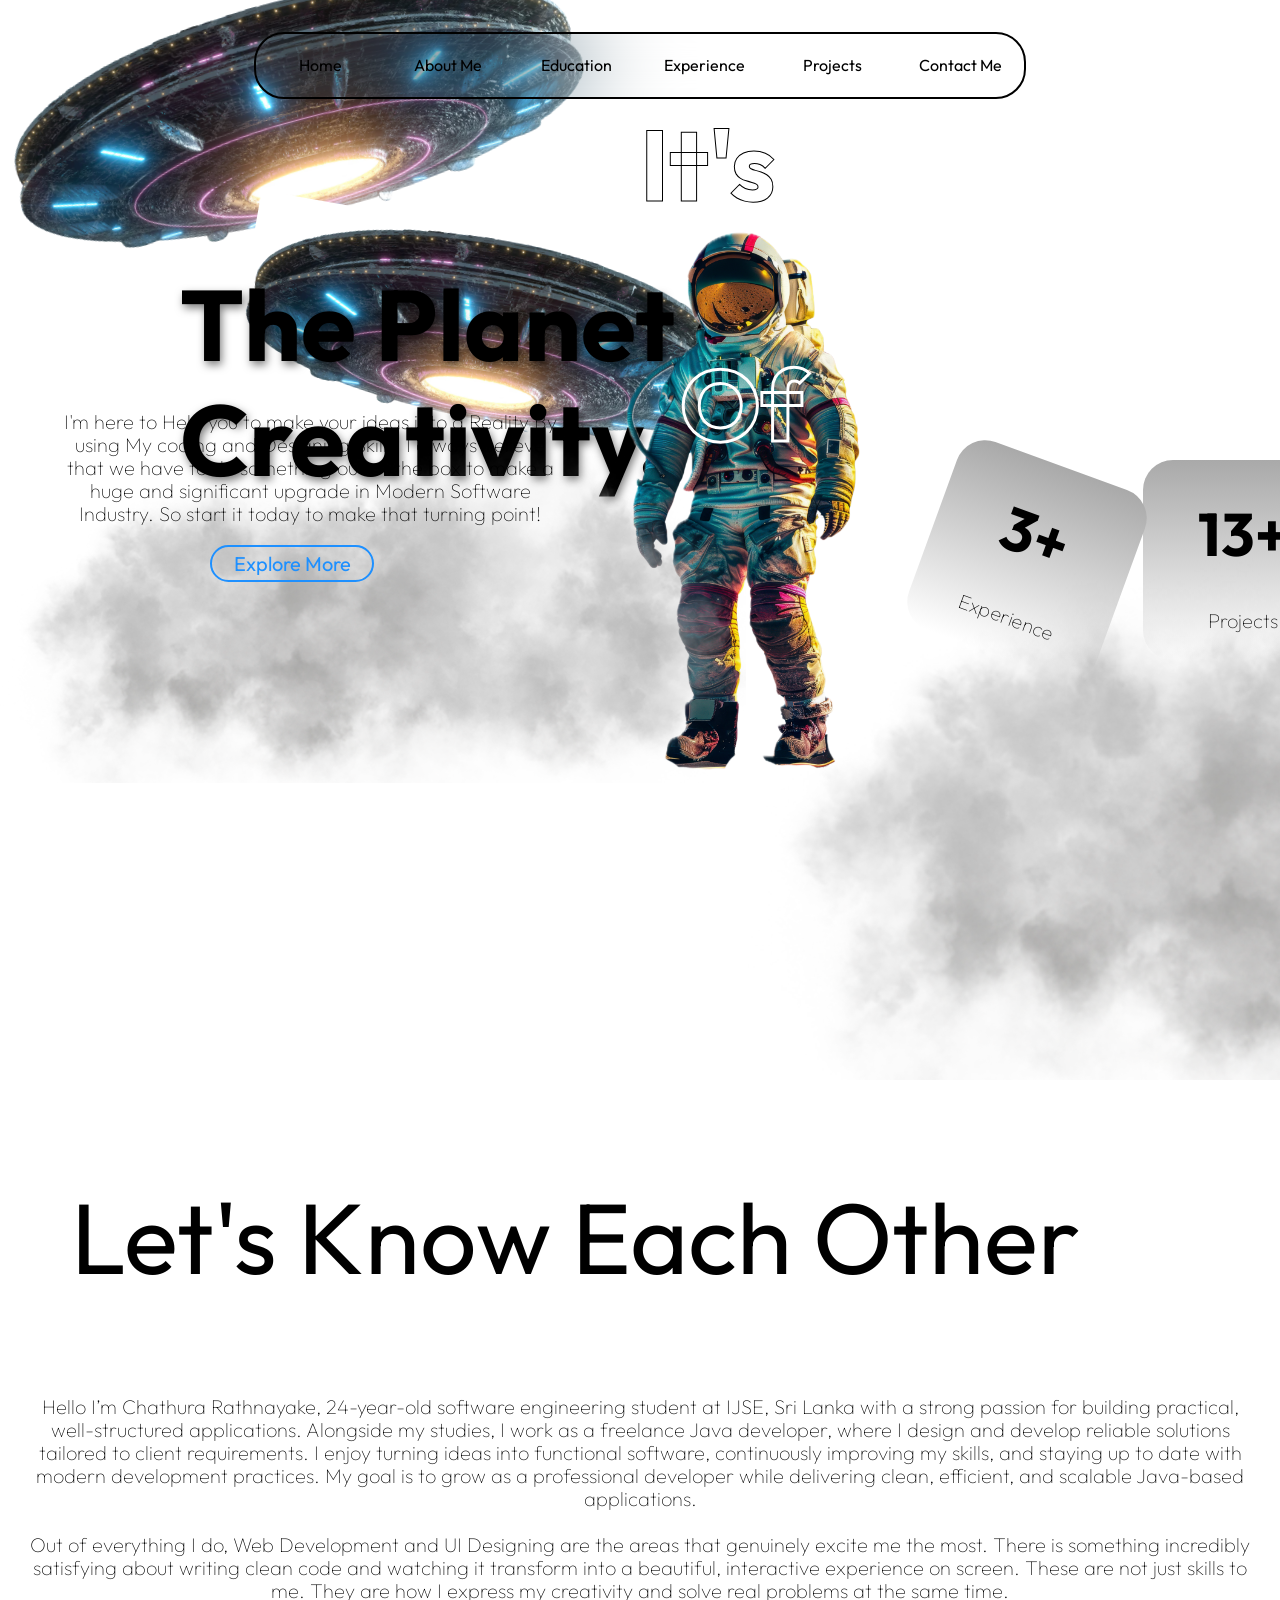
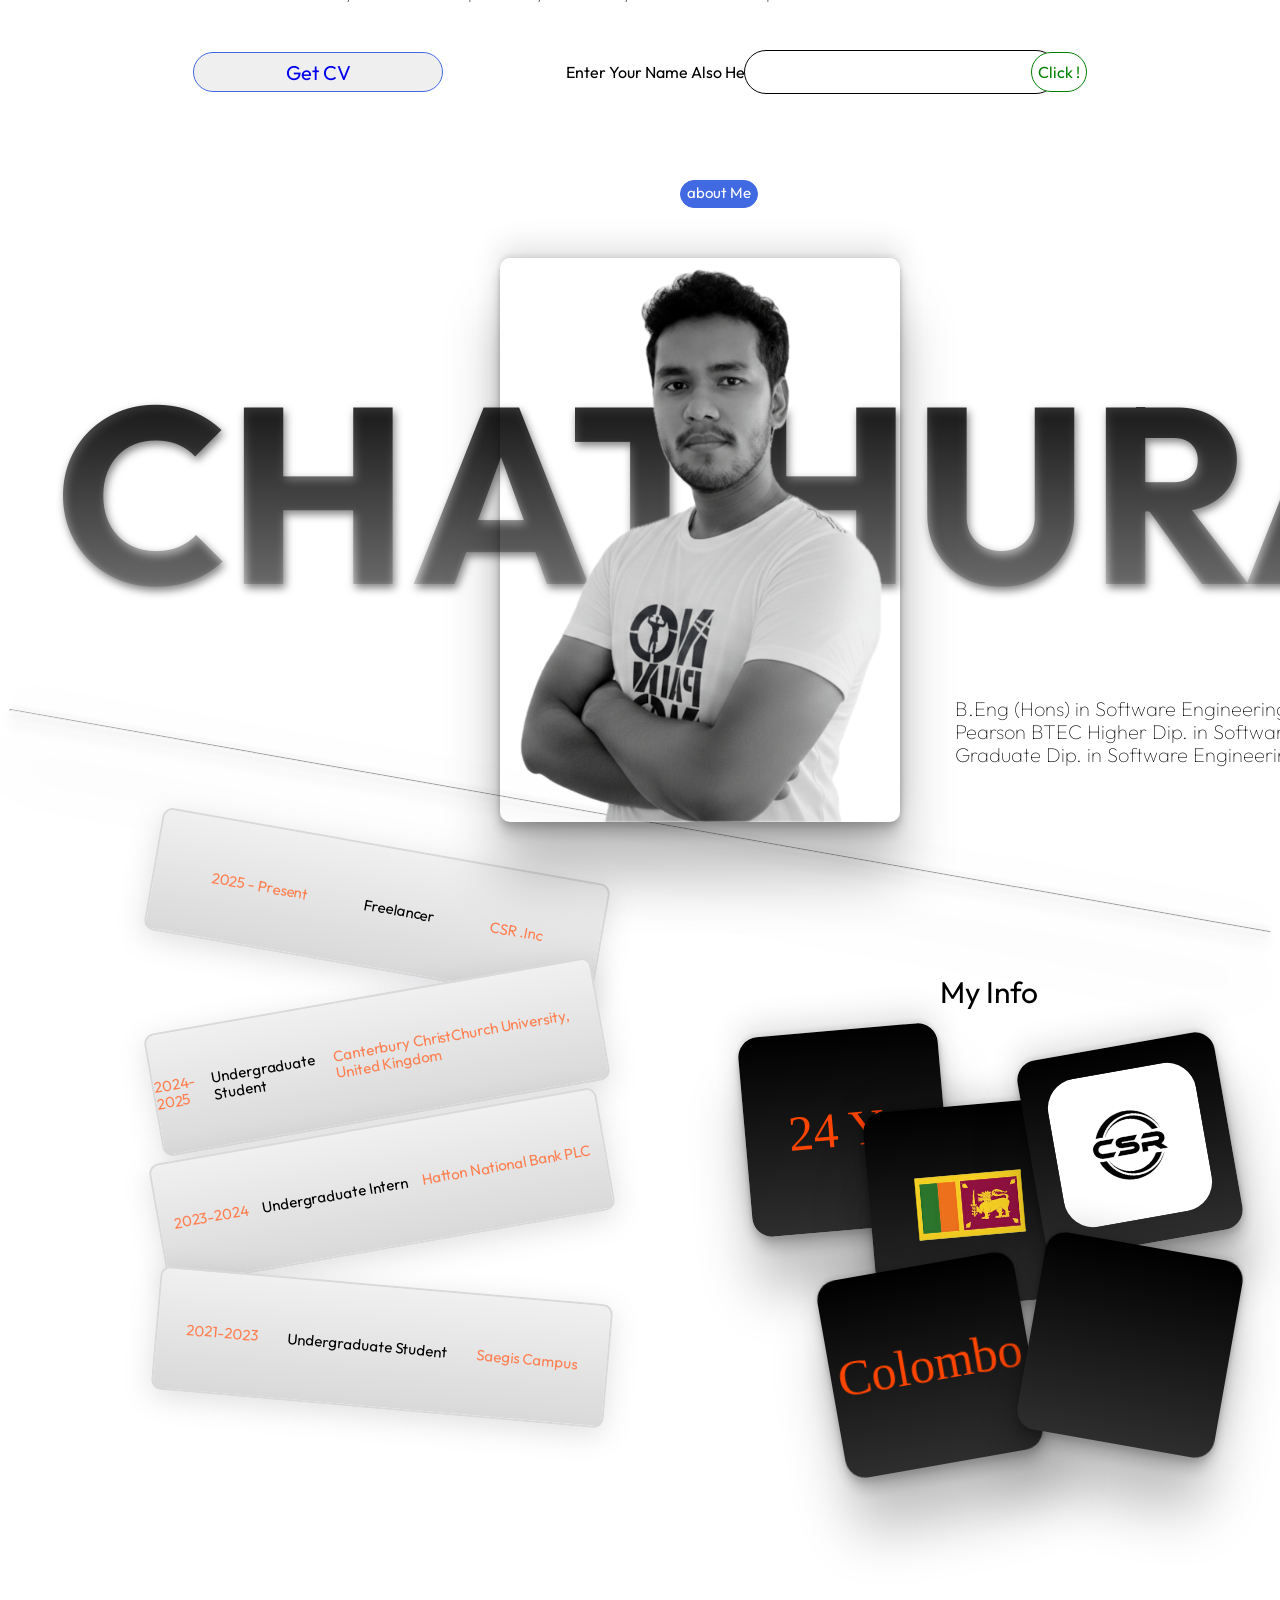
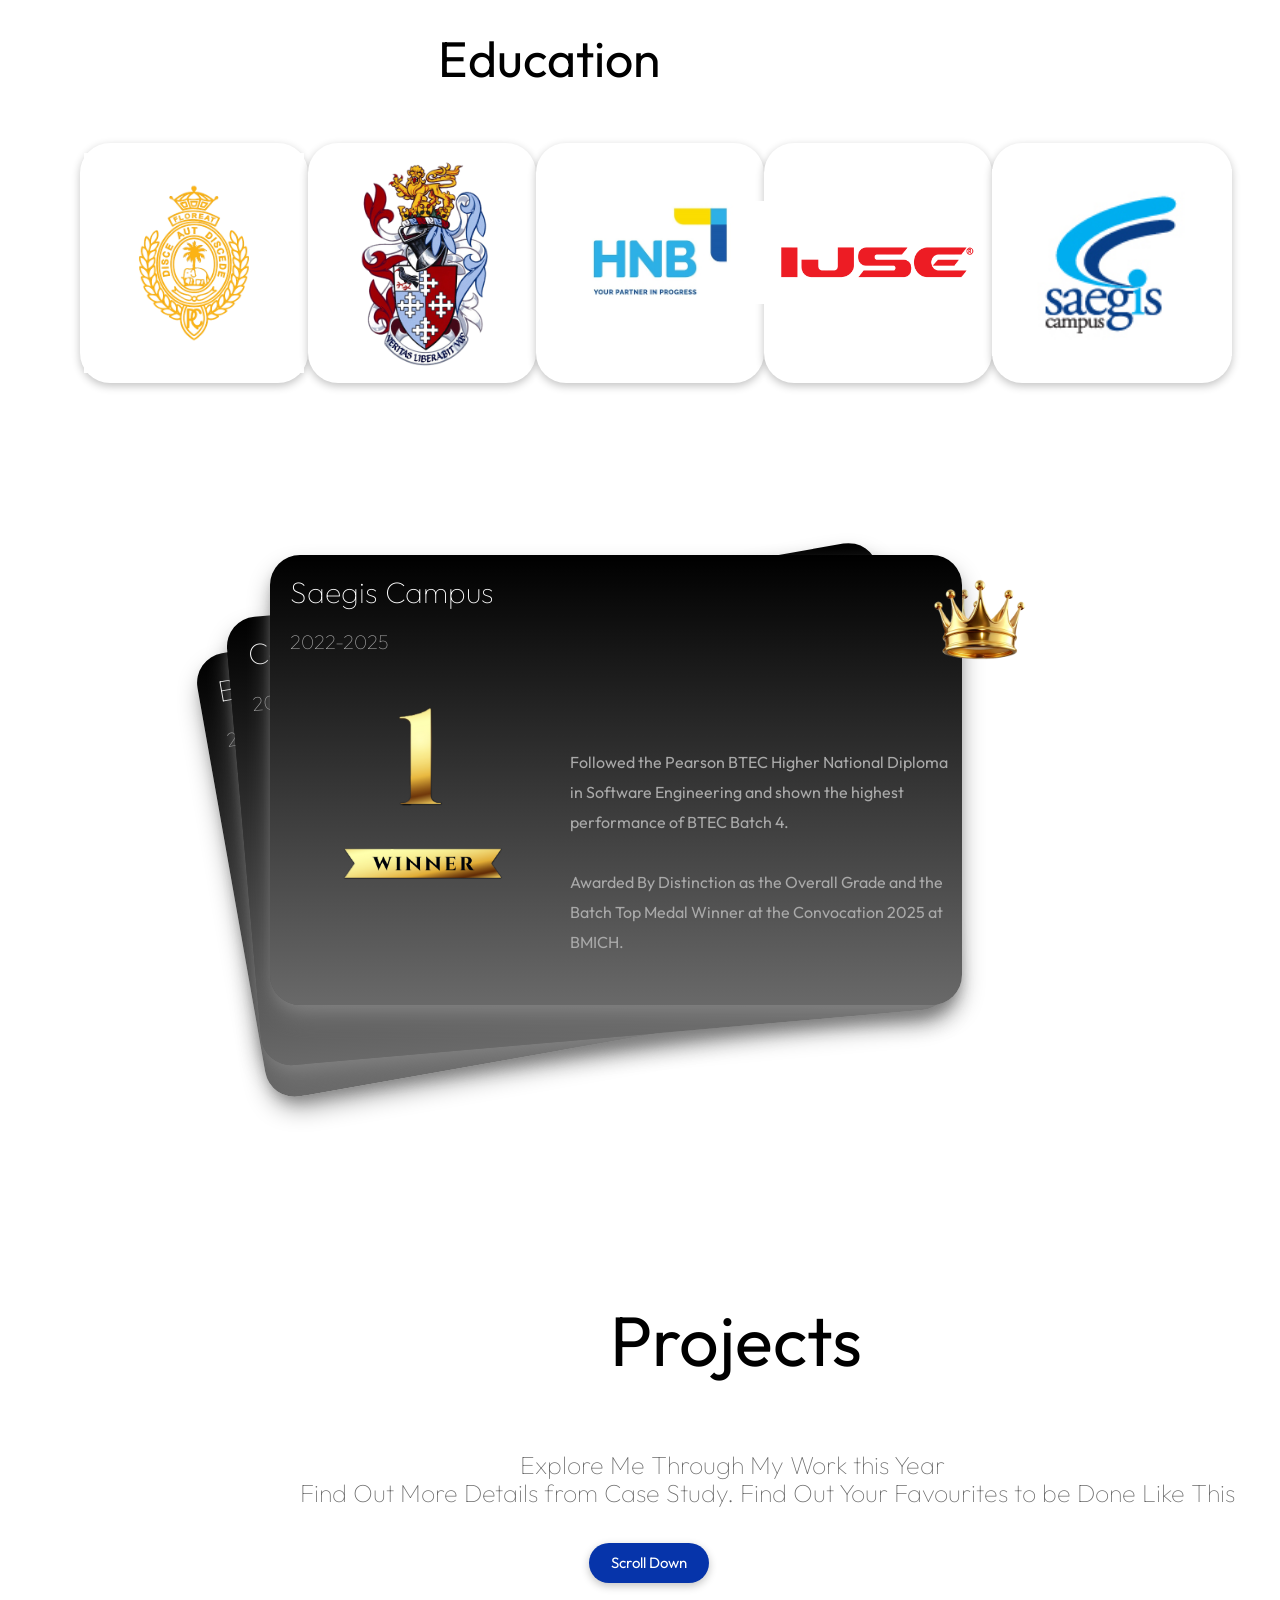
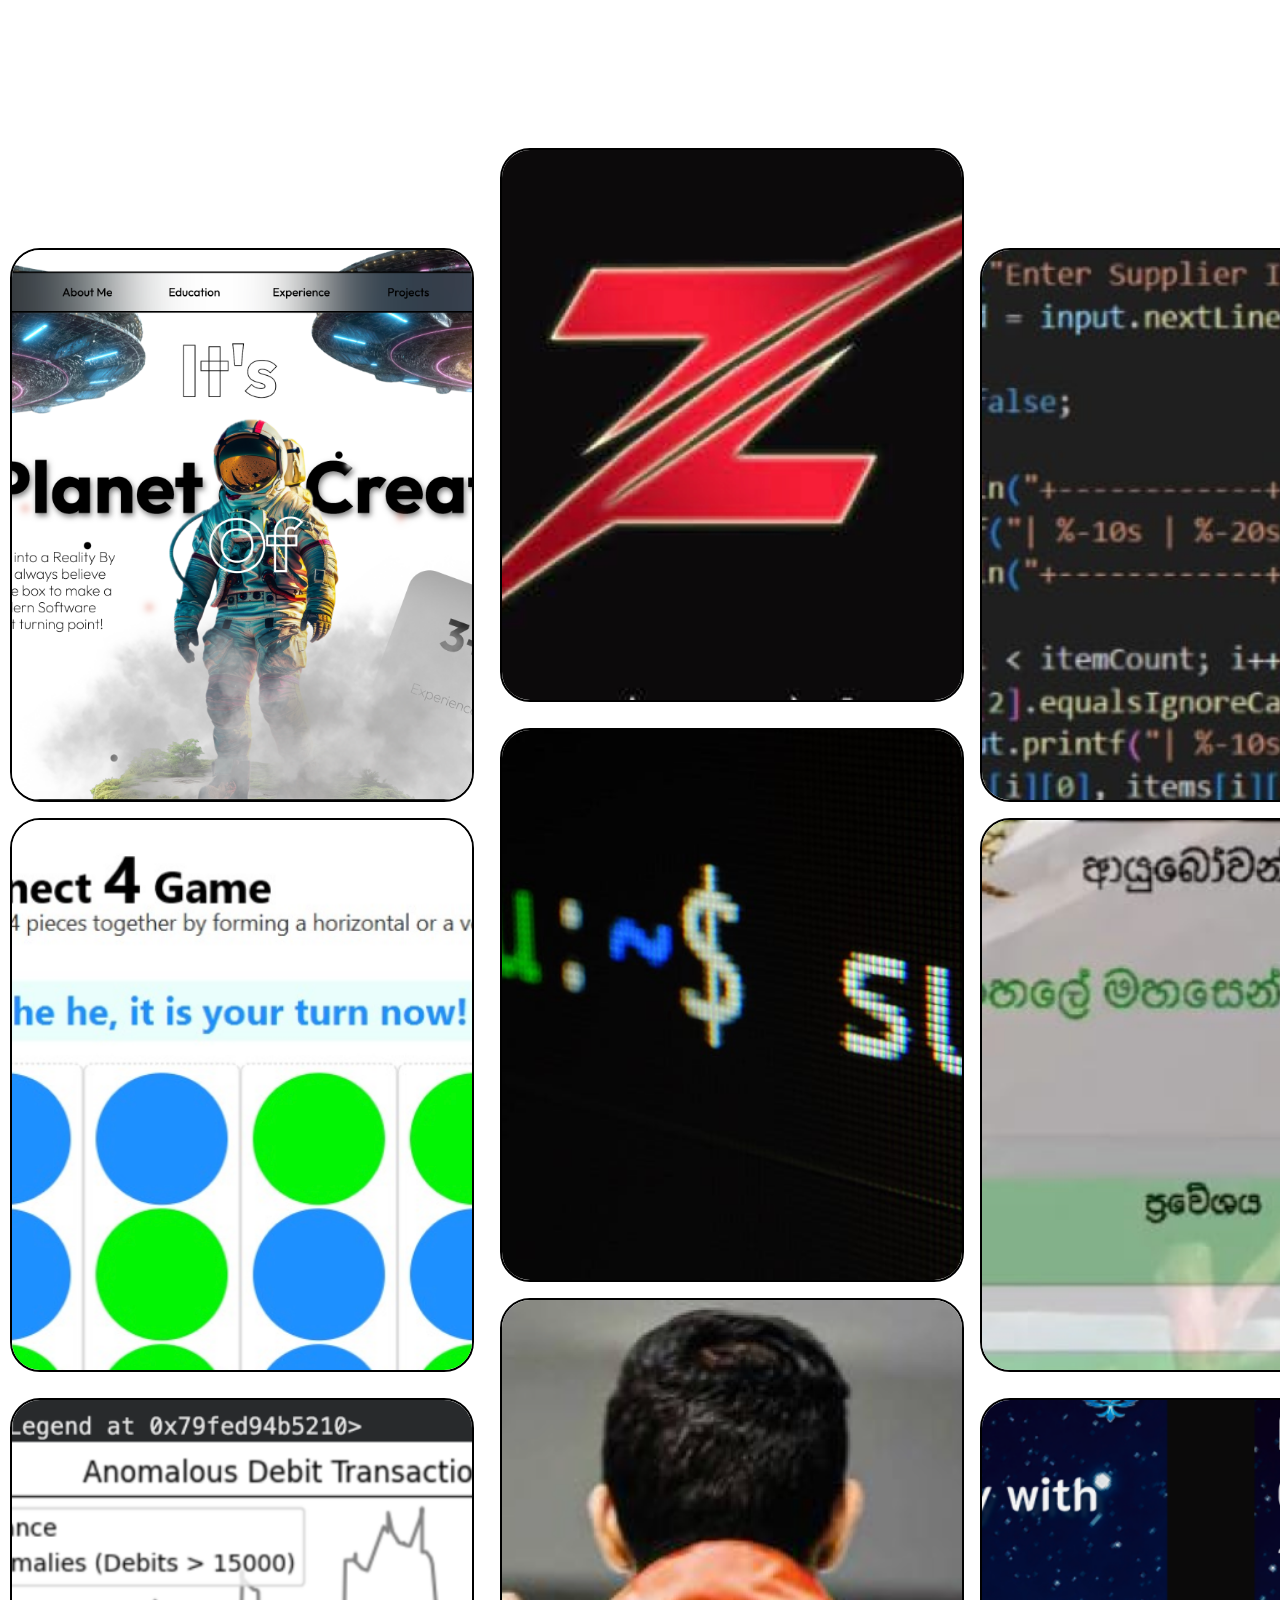
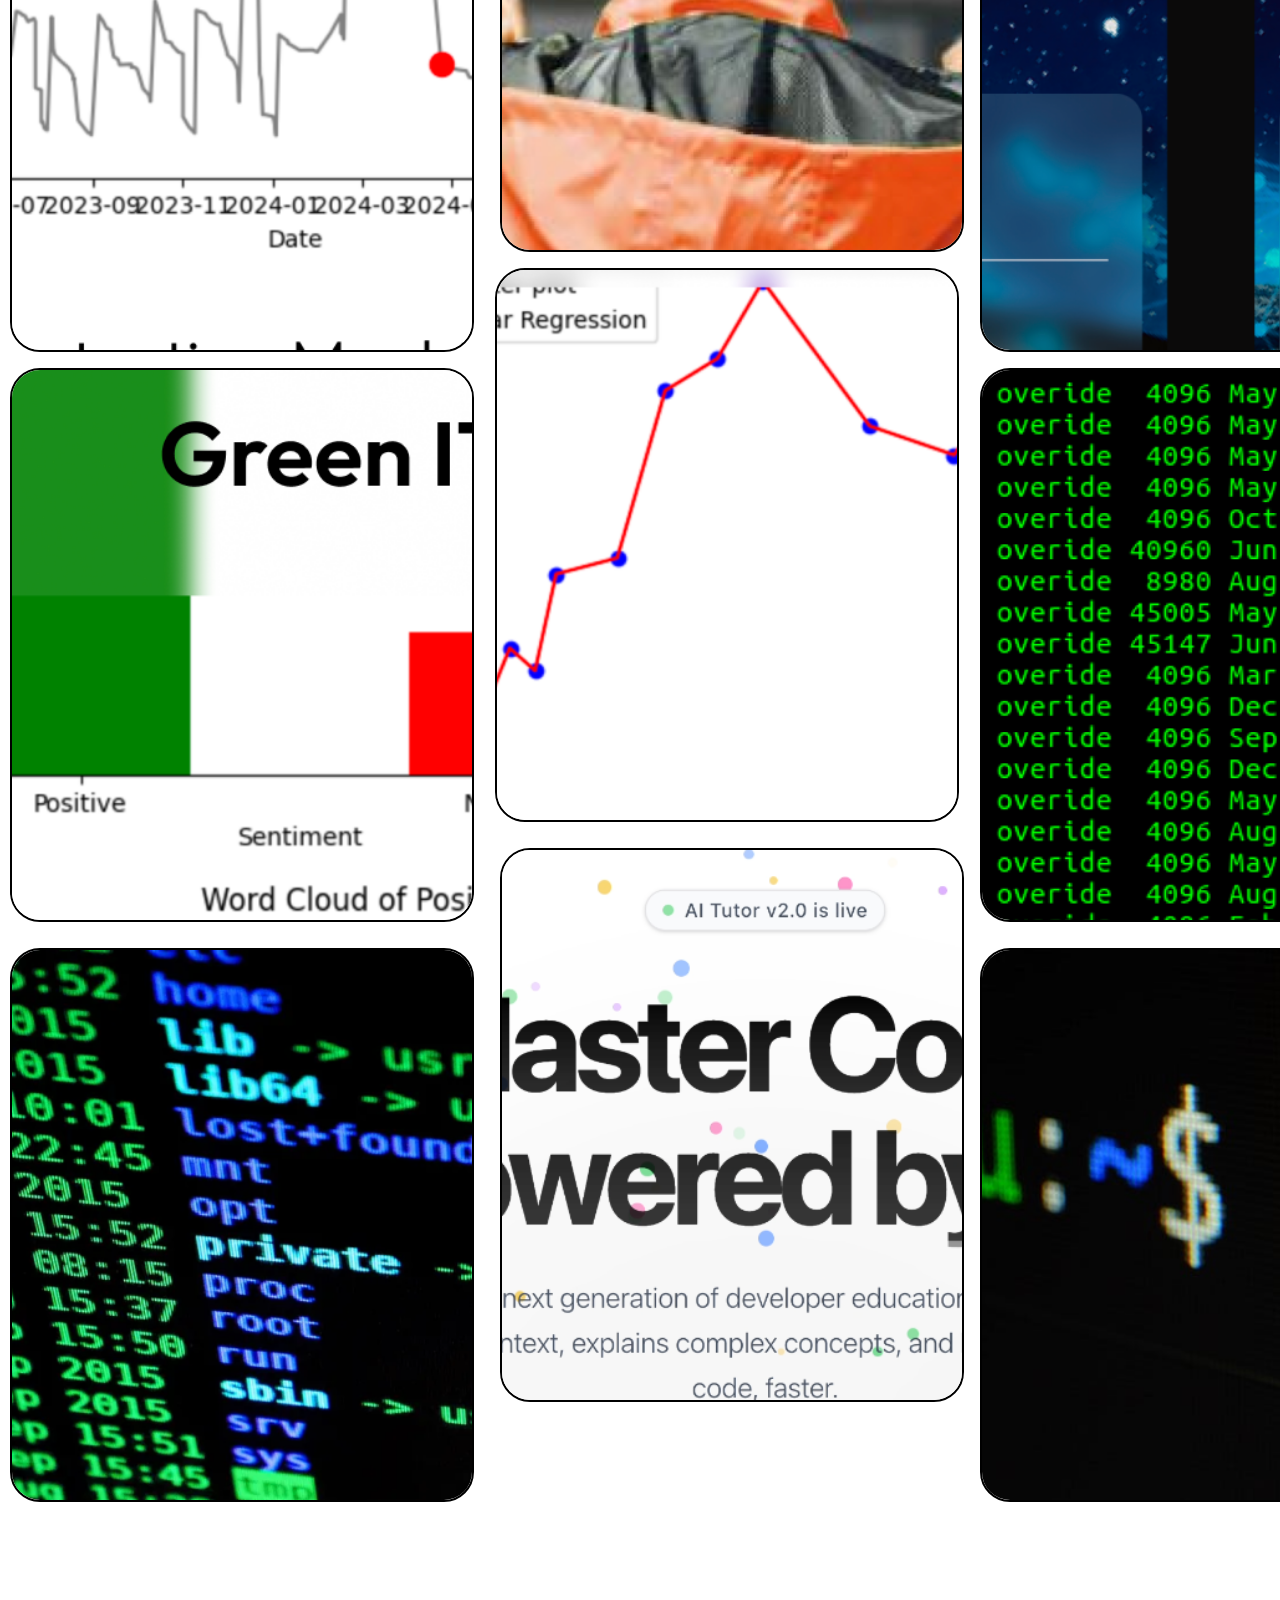
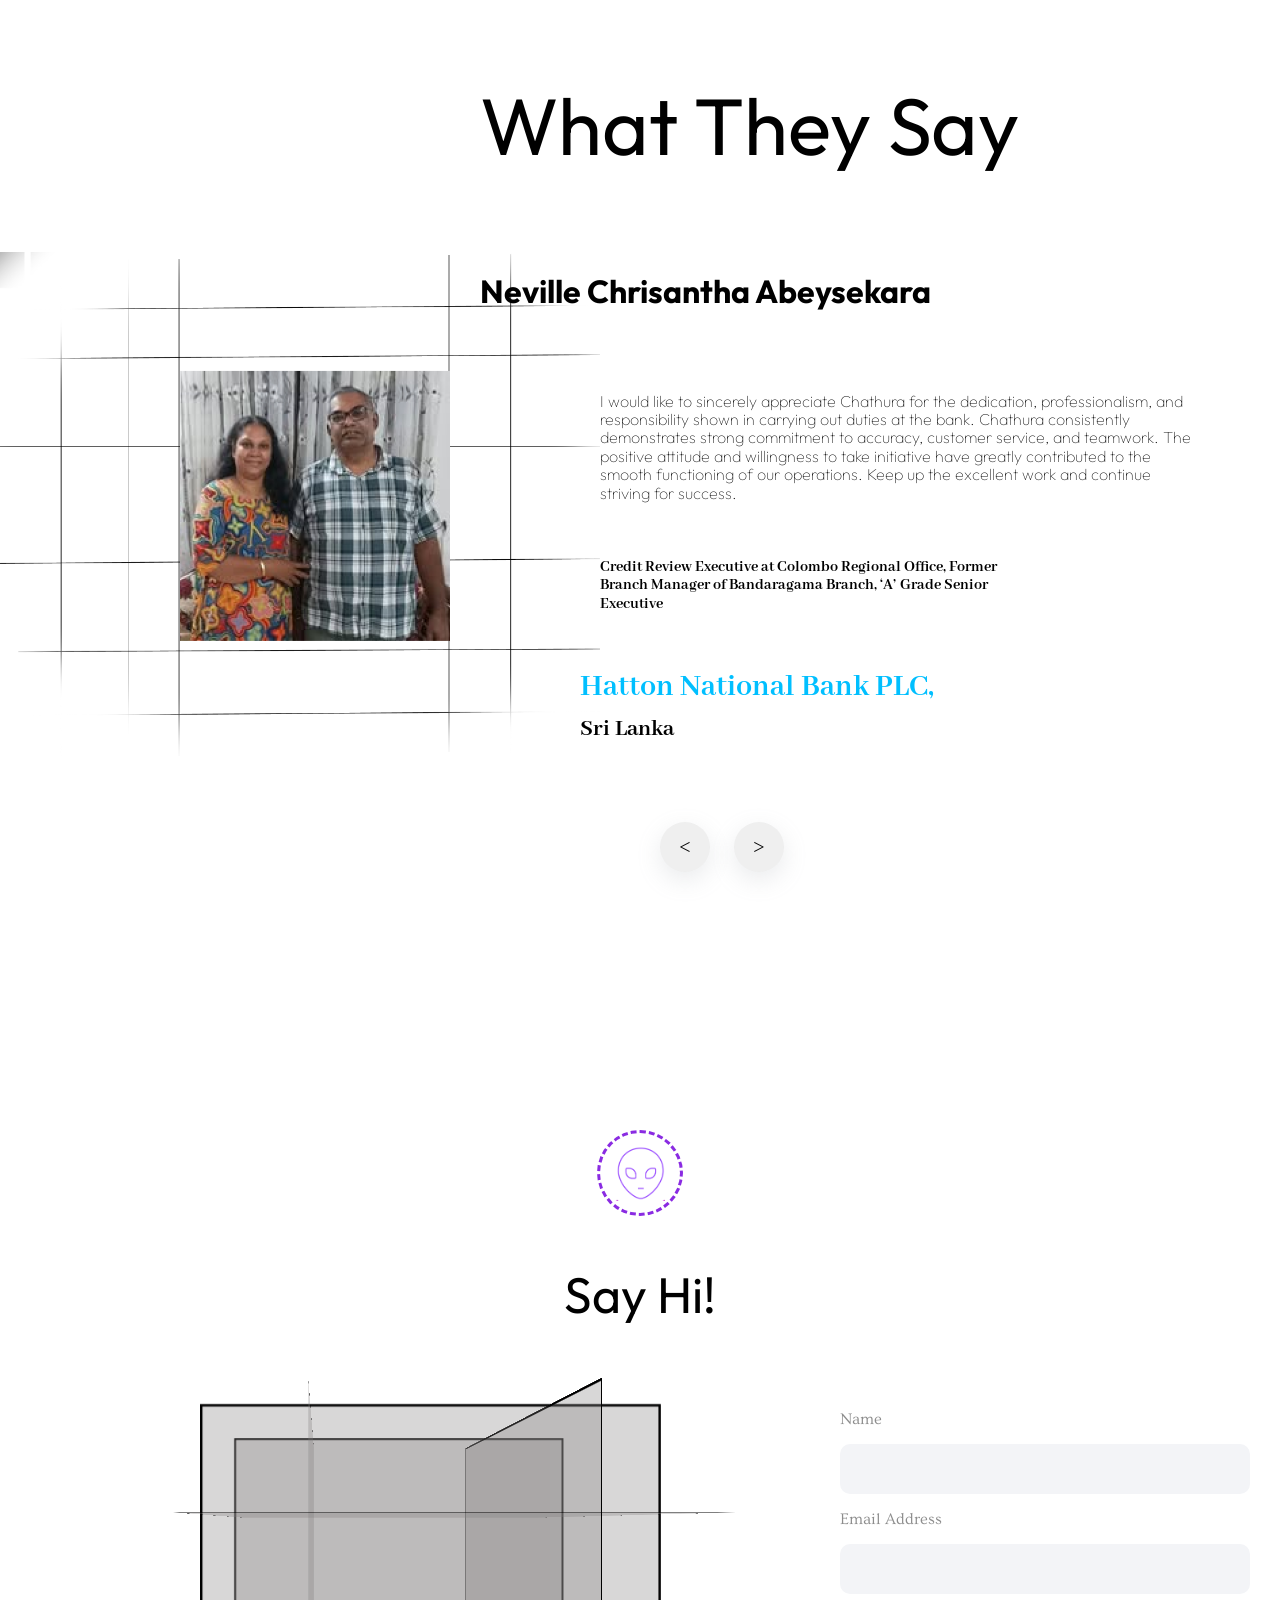
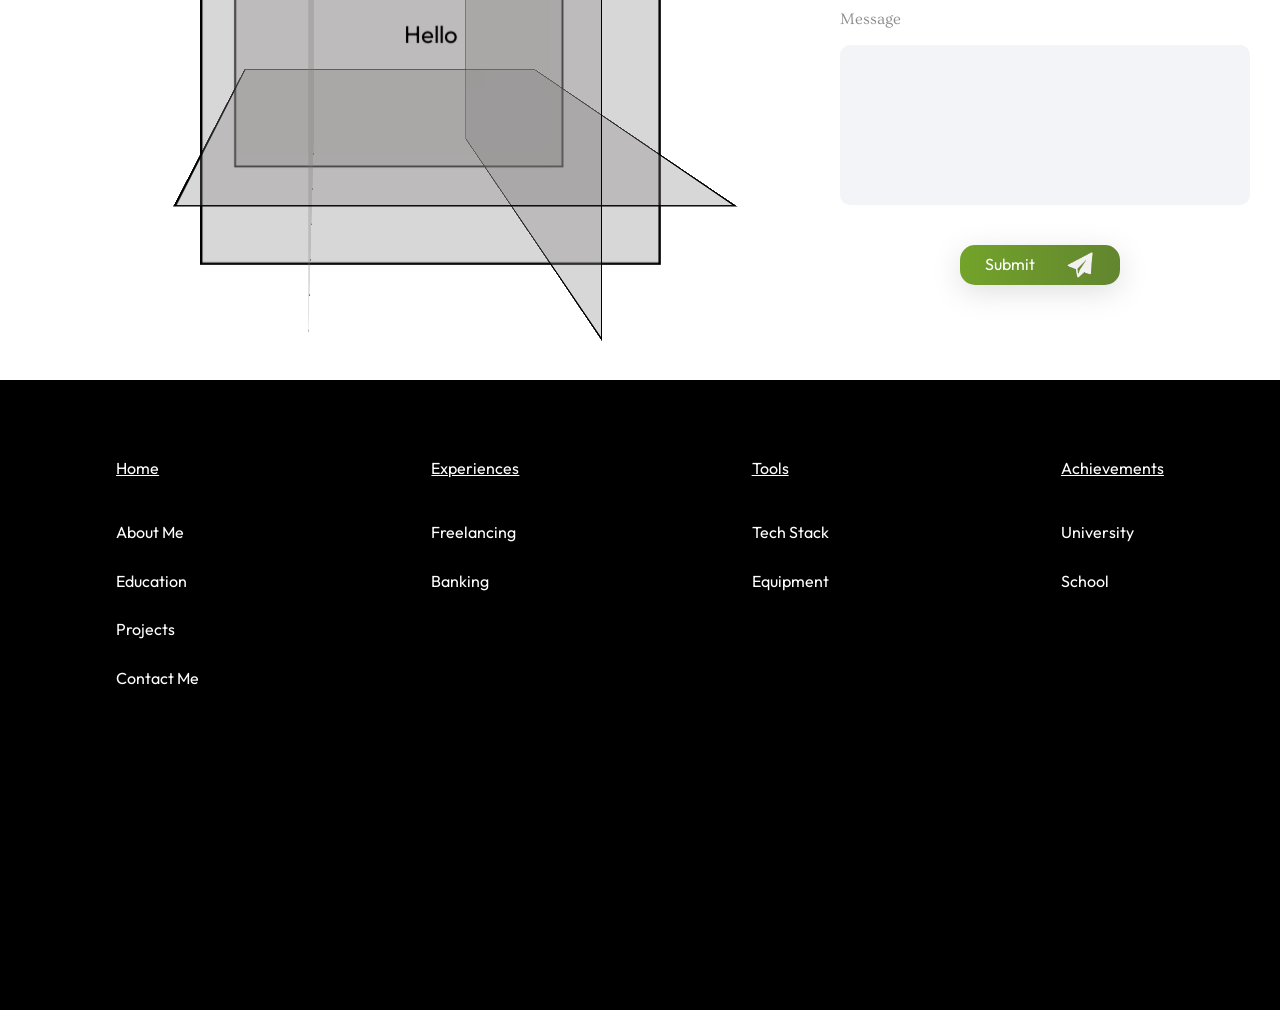
==== commit ec5c6b2e: "fixed project div sizes" ====
--- a/index.html
+++ b/index.html
@@ -40,7 +40,7 @@
         </div>
 
         <nav id="mobile-nav">
-            <img width="45px" src="assets/images/c1.jpg" alt="mobile-logo">
+            <img width="28px" height="38px" style="margin-top: 4px" src="assets/images/allien.png" alt="mobile-logo">
             <p>Home</p>
             <i id="ham-icon" class="fa-solid fa-bars" style="color: rgb(0, 0, 0); height: 3em"></i>
         </nav>
@@ -164,14 +164,56 @@
 
         <section id="home-section-5">
             <div id="card-cont">
-                <div class="ach-cards" id="card-1"></div>
-                <div class="ach-cards" id="card-2"></div>
-                <div class="ach-cards" id="card-3"></div>
+                <div class="ach-cards card" id="card-1">
+                    <div class="ach-title">
+                        <h1>Best Final Project in Bachelors</h1>
+                        <h2>2024-2025</h2>
+                    </div>
+                    <img class="crown" src="assets/images/crown.png" alt="" width="100px">
+                    <div class="ach-cont">
+                        <img src="assets/images/best.png" style="transform: translateY(-150px)" alt="" width="500px">
+                        <p>The Best Final Individual Project in Bachelors - AI Coding Tutor Web Application.</p>
+                    </div>
+                </div>
+                <div class="ach-cards card" id="card-2">
+                    <div class="ach-title">
+                        <h1>Canterbury ChristChurch University</h1>
+                        <h2>2024-2025</h2>
+                    </div>
+                    <img class="crown" src="assets/images/crown.png" alt="" width="100px">
+                    <div class="ach-cont">
+                        <img src="assets/images/degree.png" style="transform: translateY(-150px)" alt="" width="300px">
+                        <p>Followed the Bachelor's Degree in Canterbury ChristChurch University in United Kingdom.
+                            <br><br>
+                            Awarded By B.Eng (Hons) in Software Engineering Title at the 2025 convocation at BMICH.</p>
+                    </div>
+                </div>
+                <div class="ach-cards card" id="card-3">
+                    <div class="ach-title">
+                        <h1>Saegis Campus</h1>
+                        <h2>2022-2025</h2>
+                    </div>
+                    <img class="crown" src="assets/images/crown.png" alt="" width="100px">
+                    <div class="ach-cont">
+                        <img src="assets/images/place.png" style="transform: translateY(-150px)" alt="" width="300px">
+                        <p>Followed the Pearson BTEC Higher
+                            National Diploma in Software Engineering
+                            and shown the highest performance of
+                            BTEC Batch 4.
+                            <br><br>
+                            Awarded By Distinction as the Overall Grade
+                            and the Batch Top Medal Winner
+                            at the Convocation 2025 at BMICH.</p>
+                    </div>
+                </div>
             </div>
         </section>
 
         <section id="home-section-6">
             <p id="project-heading">Projects</p>
+            <p>Explore Me Through My Work this Year</p>
+            <p>Find Out More Details from Case Study. Find Out Your Favourites to be Done Like This</p>
+            <div id="scroll">Scroll Down</div>
             <div id="project-cont">
                 <div id="project-div-1" class="project-div">
                     <img class="proj-image" src="assets/images/portfolio-hero.png" alt="" width="320px">
--- a/style.css
+++ b/style.css
@@ -4,7 +4,7 @@
     display: flex;
     justify-content: center;
     align-items: center;
-    z-index: 4;
+    z-index: 30;
     position: fixed;
 }
 
@@ -1973,7 +1973,7 @@
 }
 #home-section-6{
     width: 100%;
-    height: 2500px;
+    height: 3500px;
     position: relative;
 }
 #project-heading{
@@ -1989,79 +1989,119 @@
     position: relative;
 }
 .project-div{
-    height: 300px;
-    width: 330px;
+    height: 550px;
+    width: 460px;
     border: 2px solid black;
     border-radius: 30px;
     position: absolute;
     display: flex;
     flex-direction: column;
-}
+    overflow: hidden;
+}
+
 #project-div-1{
+    top: 300px;
+    left: 10px;
+}
+#project-div-2{
     top: 200px;
-    left: 100px;
-}
-#project-div-2{
-    top: 10px;
-    left: 550px;
+    left: 500px;
 }
 #project-div-3{
-    top: 200px;
+    top: 300px;
     left: 980px;
 }
 #project-div-4{
-    top: 600px;
-    left: 80px;
+    top: 870px;
+    left: 10px;
 }
 #project-div-5{
-    top: 700px;
-    left: 550px;
+    top: 1350px;
+    left: 500px;
 }
 #project-div-6{
-    top: 600px;
-    left: 1000px;
+    top: 870px;
+    left: 980px;
 }
 #project-div-7{
-    top: 980px;
-    left: 100px;
+    top: 1450px;
+    left: 10px;
 }
 #project-div-8{
-    top: 1100px;
-    left: 550px;
+    top: 1920px;
+    left: 495px;
 }
 #project-div-9{
-    top: 980px;
+    top: 1450px;
     left: 980px;
 }
 #project-div-10{
-    top: 1400px;
-    left: 60px;
+    top: 2020px;
+    left: 10px;
 }
 #project-div-11{
-    top: 1500px;
-    left:550px;
+    top: 2500px;
+    left:500px;
 }
 #project-div-12{
-    top: 1400px;
-    left:1000px;
+    top: 2020px;
+    left:980px;
 }
 #project-div-13{
-    top: 1900px;
-    left:300px;
+    top: 2600px;
+    left:10px;
 }
 #project-div-14{
-    top: 1900px;
-    left:850px;
+    top: 2600px;
+    left:980px;
 }
 #project-div-15{
-    top: 360px;
-    left:550px;
+    top: 780px;
+    left:500px;
 }
 .proj-image{
-    border-radius: 10px;
+    position: absolute;
+    top: 0;
+    left: 0;
+    width: 100%;
+    height: 100%;
+    object-fit: cover;
+}
+
+#home-section-6 > p:nth-child(2){
+    font-family: 'Outfit', sans-serif;
+    font-size: 25px;
+    font-weight: lighter;
+    color: dimgray;
     position: relative;
-    top: 10px;
-    left: 5px;
+    left: 520px;
+    margin: 0;
+}
+#home-section-6 > p:nth-child(3){
+    font-family: 'Outfit', sans-serif;
+    font-size: 25px;
+    font-weight: lighter;
+    color: dimgray;
+    position: relative;
+    left: 300px;
+    margin: 0;
+}
+#scroll{
+    height: 40px;
+    color: white;
+    border-radius: 30px;
+    font-family: 'Outfit', sans-serif;
+    font-size: 15px;
+    width: 120px;
+    background-color: rgb(6,52,170);
+    box-shadow: rgba(0, 0, 0, 0.24) 0px 3px 8px;
+    position: relative;
+    display: flex;
+    left: 46%;
+    top: 1%;
+    justify-content: center;
+    align-items: center;
+    text-align: center;
 }
 .proj-p{
     font-family: 'Outfit', sans-serif;
@@ -2455,6 +2495,55 @@
 
 #mobile-social-media-container{
     display: none;
+}
+
+.ach-title{
+    margin-left: 20px;
+}
+.ach-title > h1{
+    font-family: "Outfit", sans-serif;
+    font-size: 30px;
+    color: white;
+    font-weight: lighter;
+}
+.ach-title > h2{
+    font-family: "Outfit", sans-serif;
+    font-size: 20px;
+    color: darkgray;
+    font-weight: lighter;
+}
+
+.crown{
+    position: relative;
+    left: 660px;
+    top: -100px;
+}
+
+.ach-cont{
+    display: flex;
+    flex-direction: row;
+}
+.ach-cont p{
+    color: darkgray;
+    font-family: "Outfit", sans-serif;
+    line-height: 30px;
+    transform: translateY(-50px);
+}
+
+#card-1 { --r: -10deg; z-index: 3; }
+#card-2 { --r:  -5deg; z-index: 2; }
+#card-3 { --r:  0deg; z-index: 1; }
+
+.card {
+    position: absolute;
+    animation: toFront 40s infinite;
+}
+
+@keyframes toFront {
+    0%   { transform: translate(0, 0)          rotate(var(--r)); }
+    15%  { transform: translate(-18px, -12px)  rotate(var(--r)); }
+    30%  { transform: translate(0, 0)          rotate(var(--r)); }
+    100% { transform: translate(0, 0)          rotate(var(--r)); }
 }
 
 @keyframes shootingStar {
@@ -4098,8 +4187,48 @@
         z-index: 4;
         left: 260px;
     }
-}
-
-
-
-
+
+    .nav-list{
+        display: block;
+        opacity: 1;
+        width: 200px;
+        border: none;
+        box-shadow: rgba(0, 0, 0, 0.24) 0px 3px 8px;
+        background-color: rgba(255, 255, 255, 0.7);
+    }
+
+    .nav-list a{
+        margin:18px 40px;
+    }
+
+    #git-div-cont{
+        flex-direction: column;
+    }
+
+    .git-divs{
+        width: 90%;
+        transform: translateY(-100px);
+        height: 200px;
+    }
+
+    .case-div:hover .tooltip{
+        opacity: 1;
+        transform: translateX(-50%) translateY(-30%);
+        pointer-events: auto;
+    }
+
+    .tooltip a{
+        font-size: 10px;
+    }
+
+    #mobile-nav{
+        background-color: rgba(255, 255, 255, 0.3);
+        border: 0.5px solid dimgray;
+        box-shadow: rgba(0, 0, 0, 0.24) 0px 3px 8px;
+        backdrop-filter: blur(5px);
+    }
+}
+
+
+
+
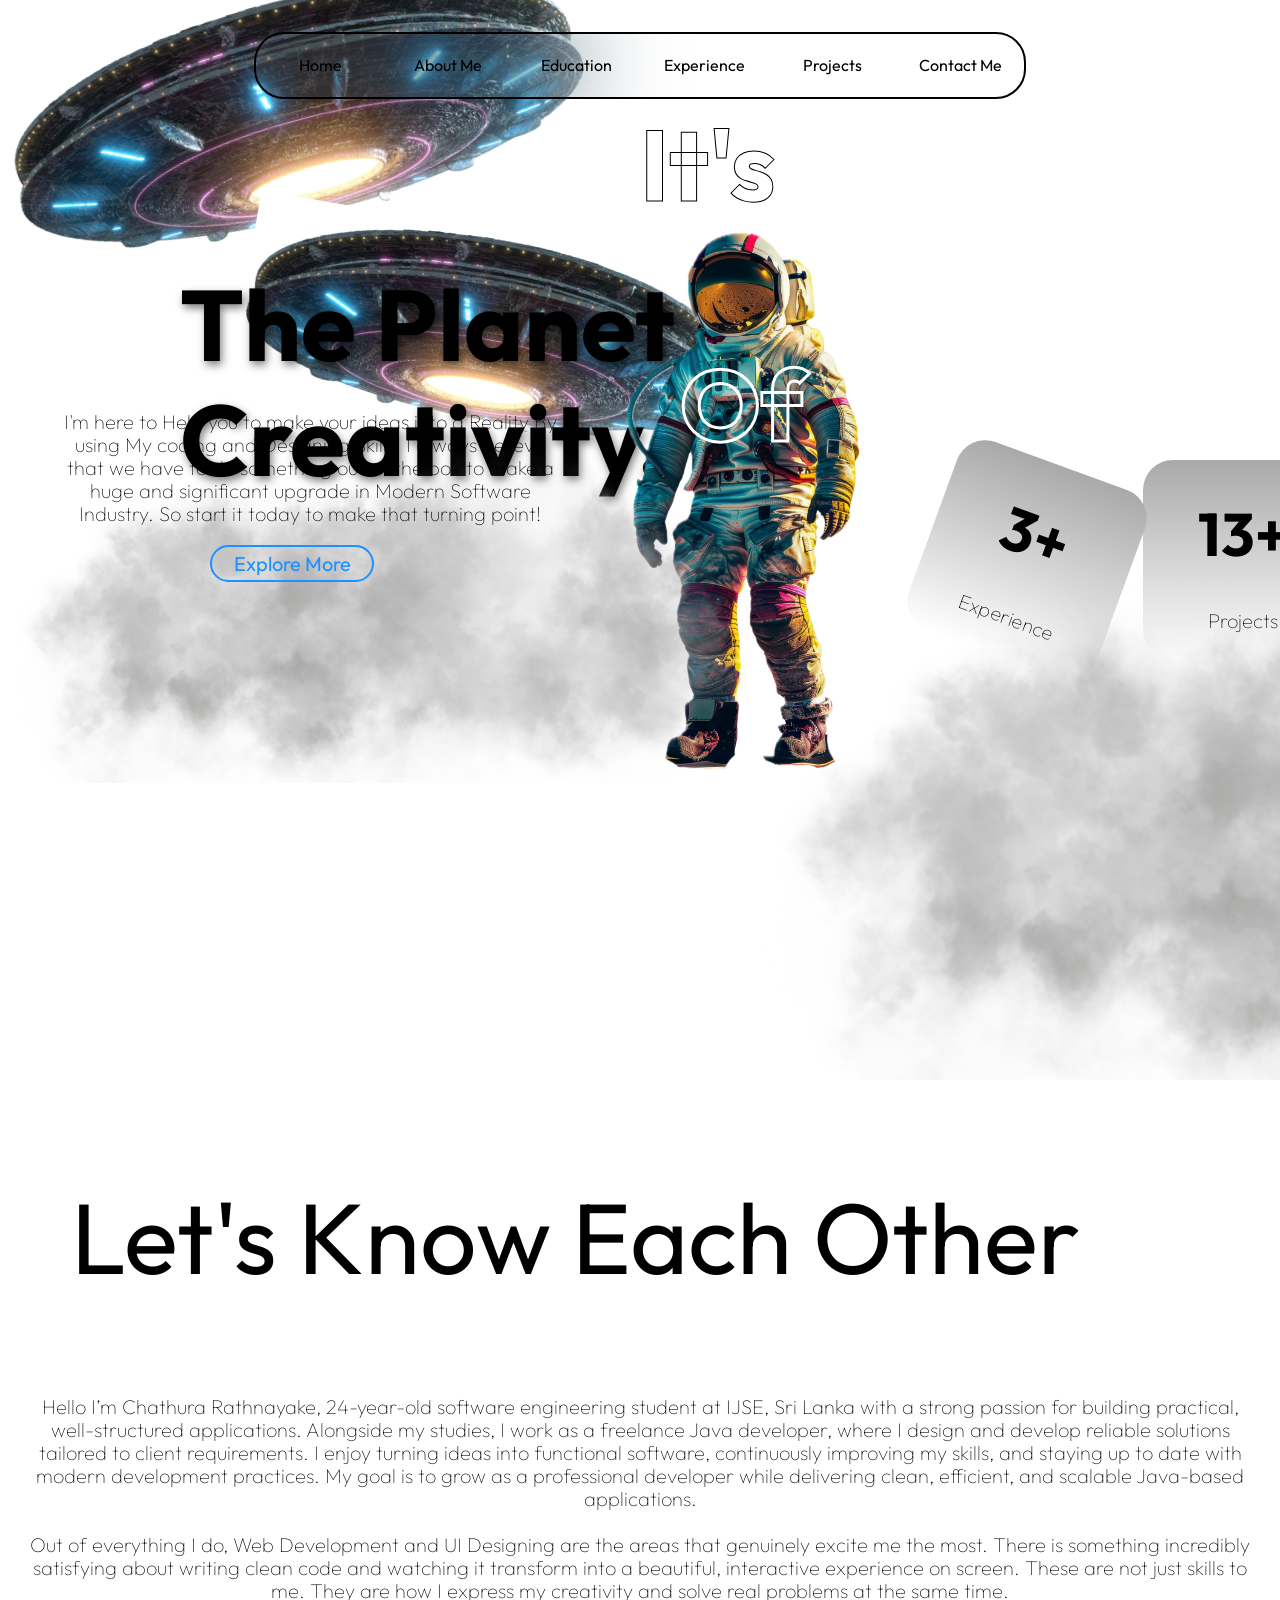
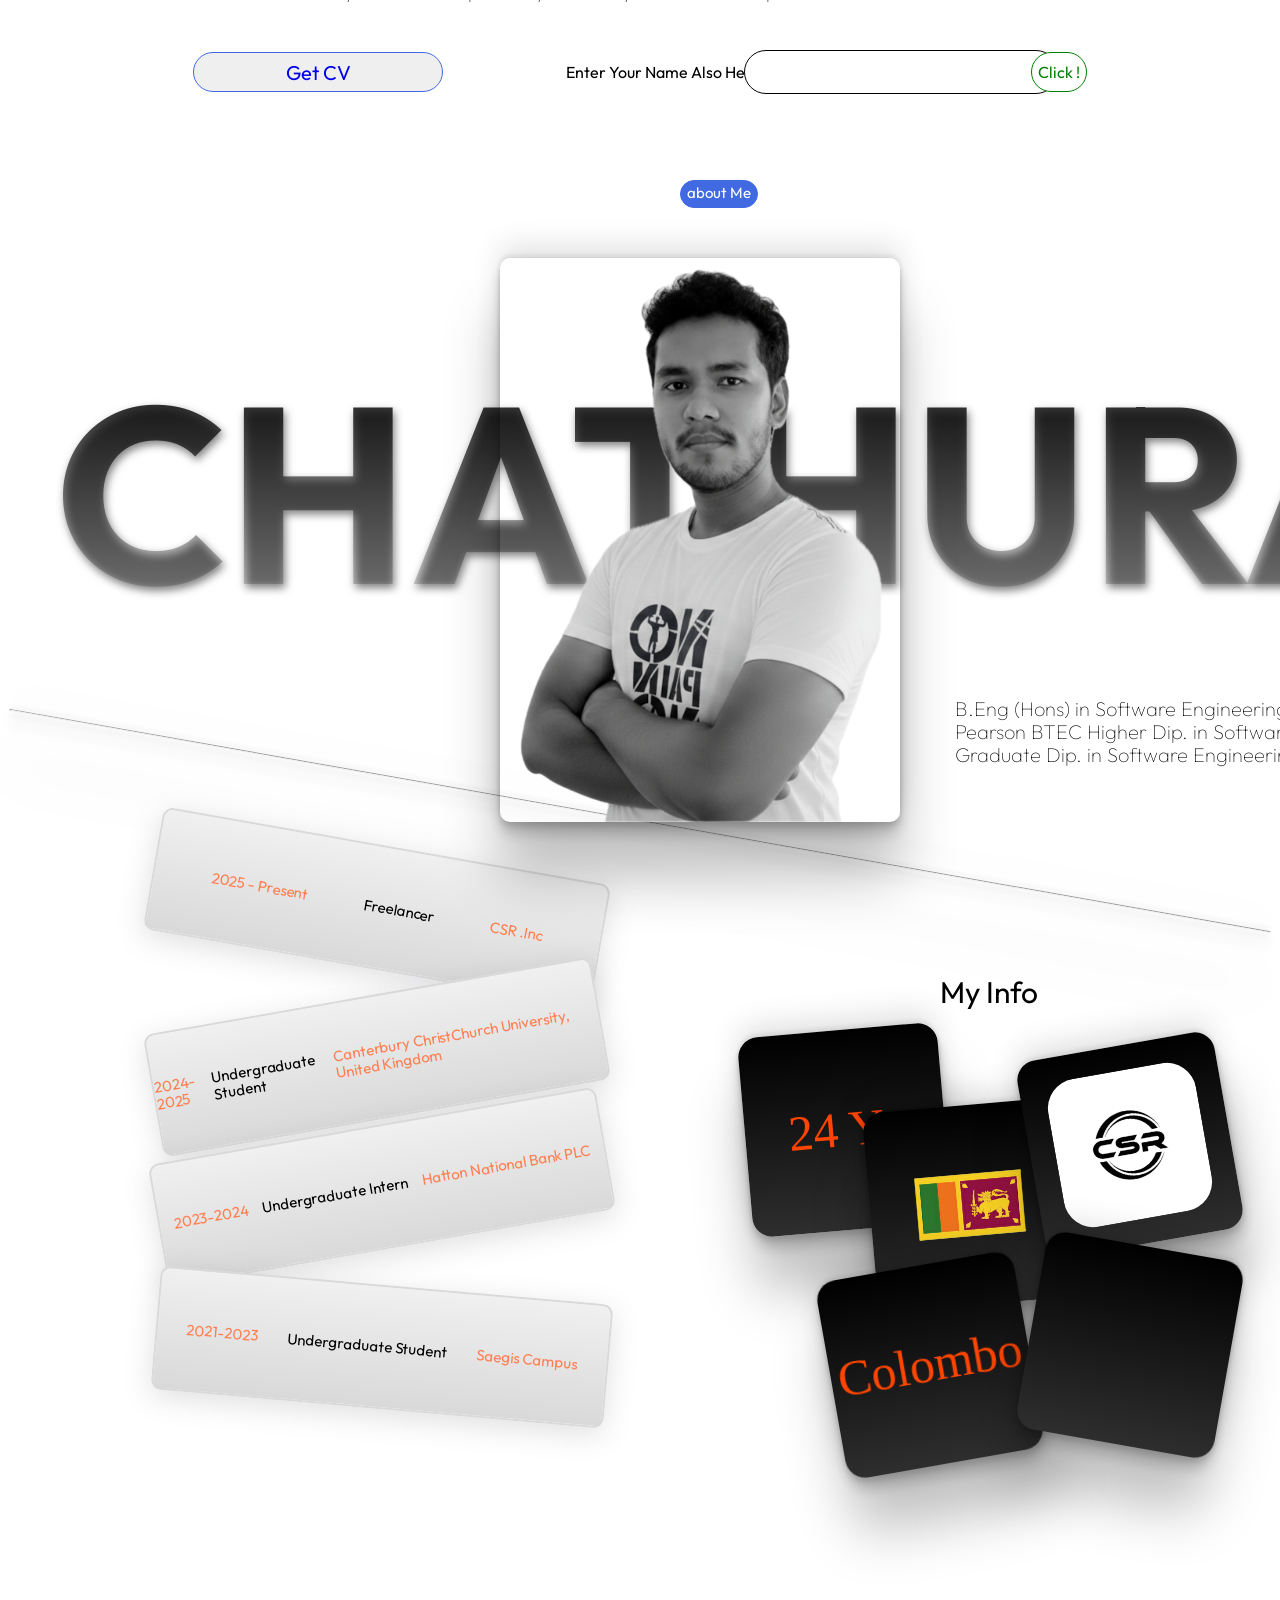
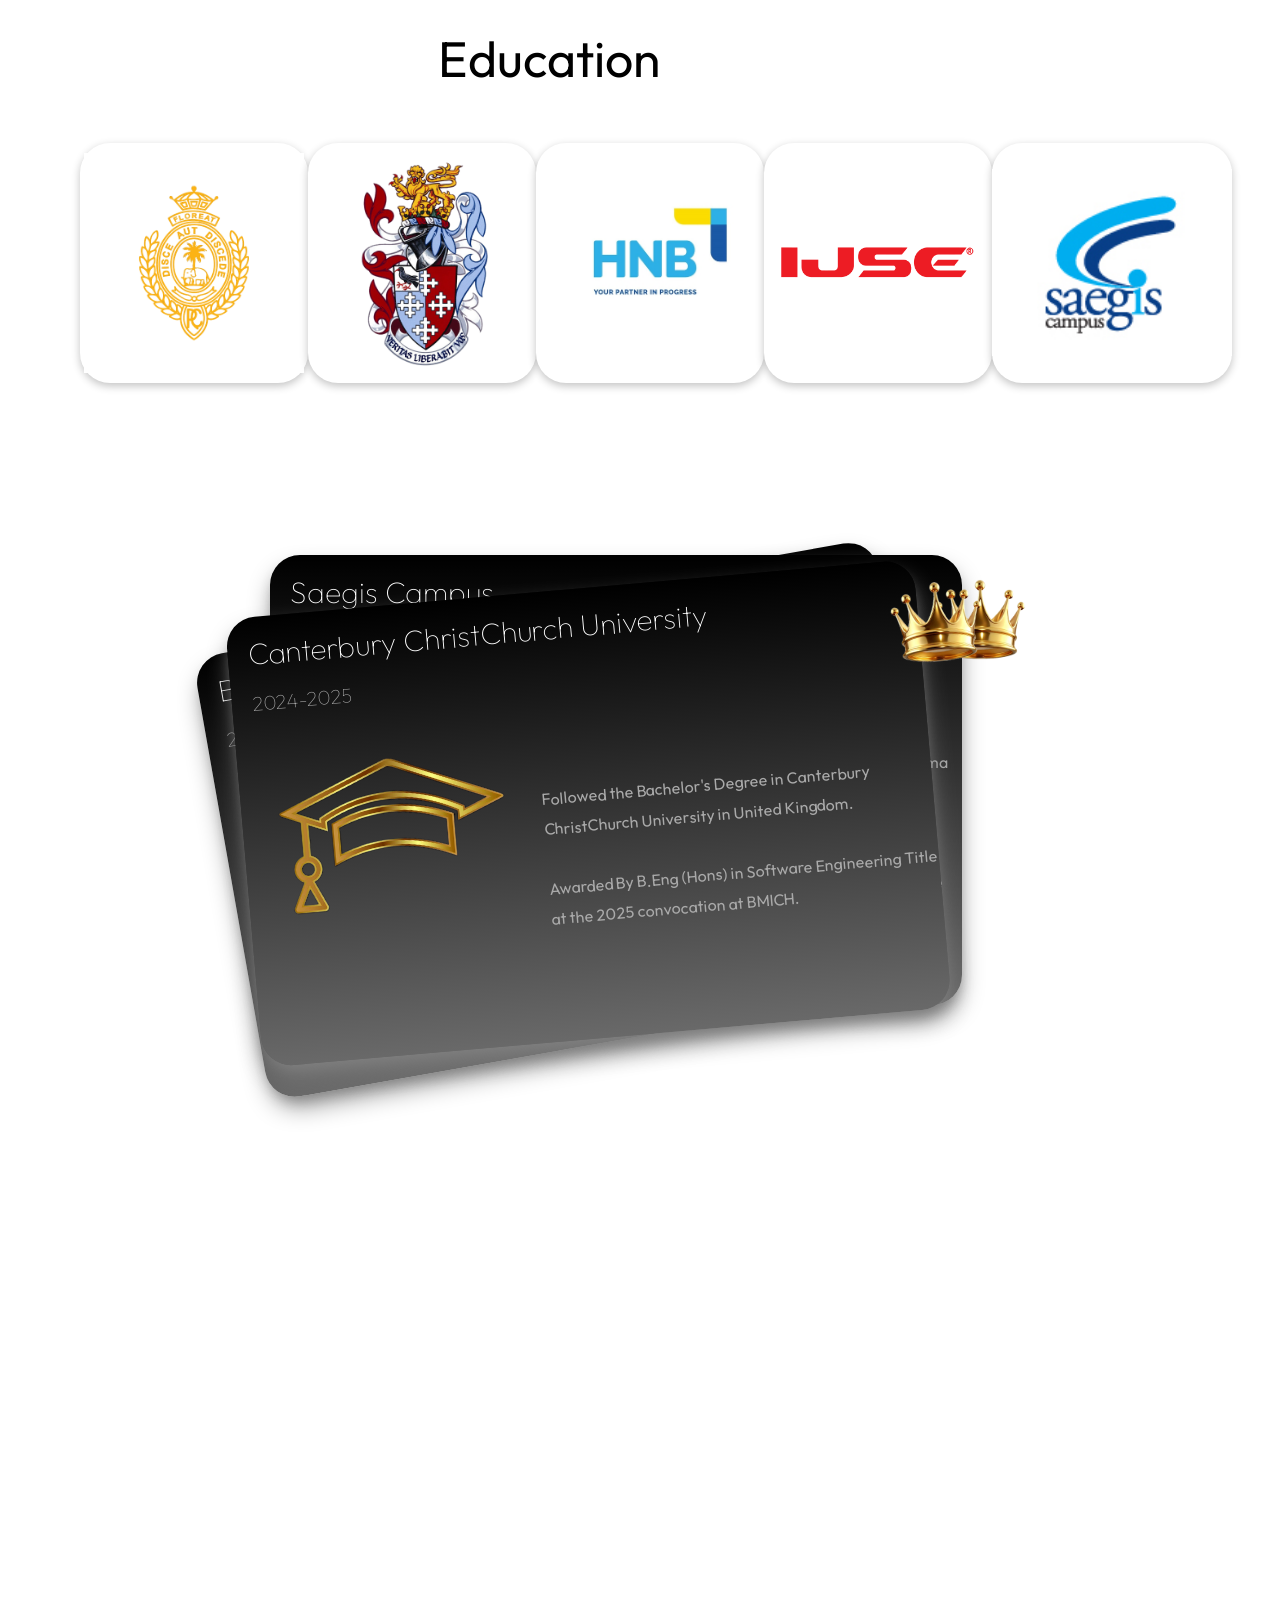
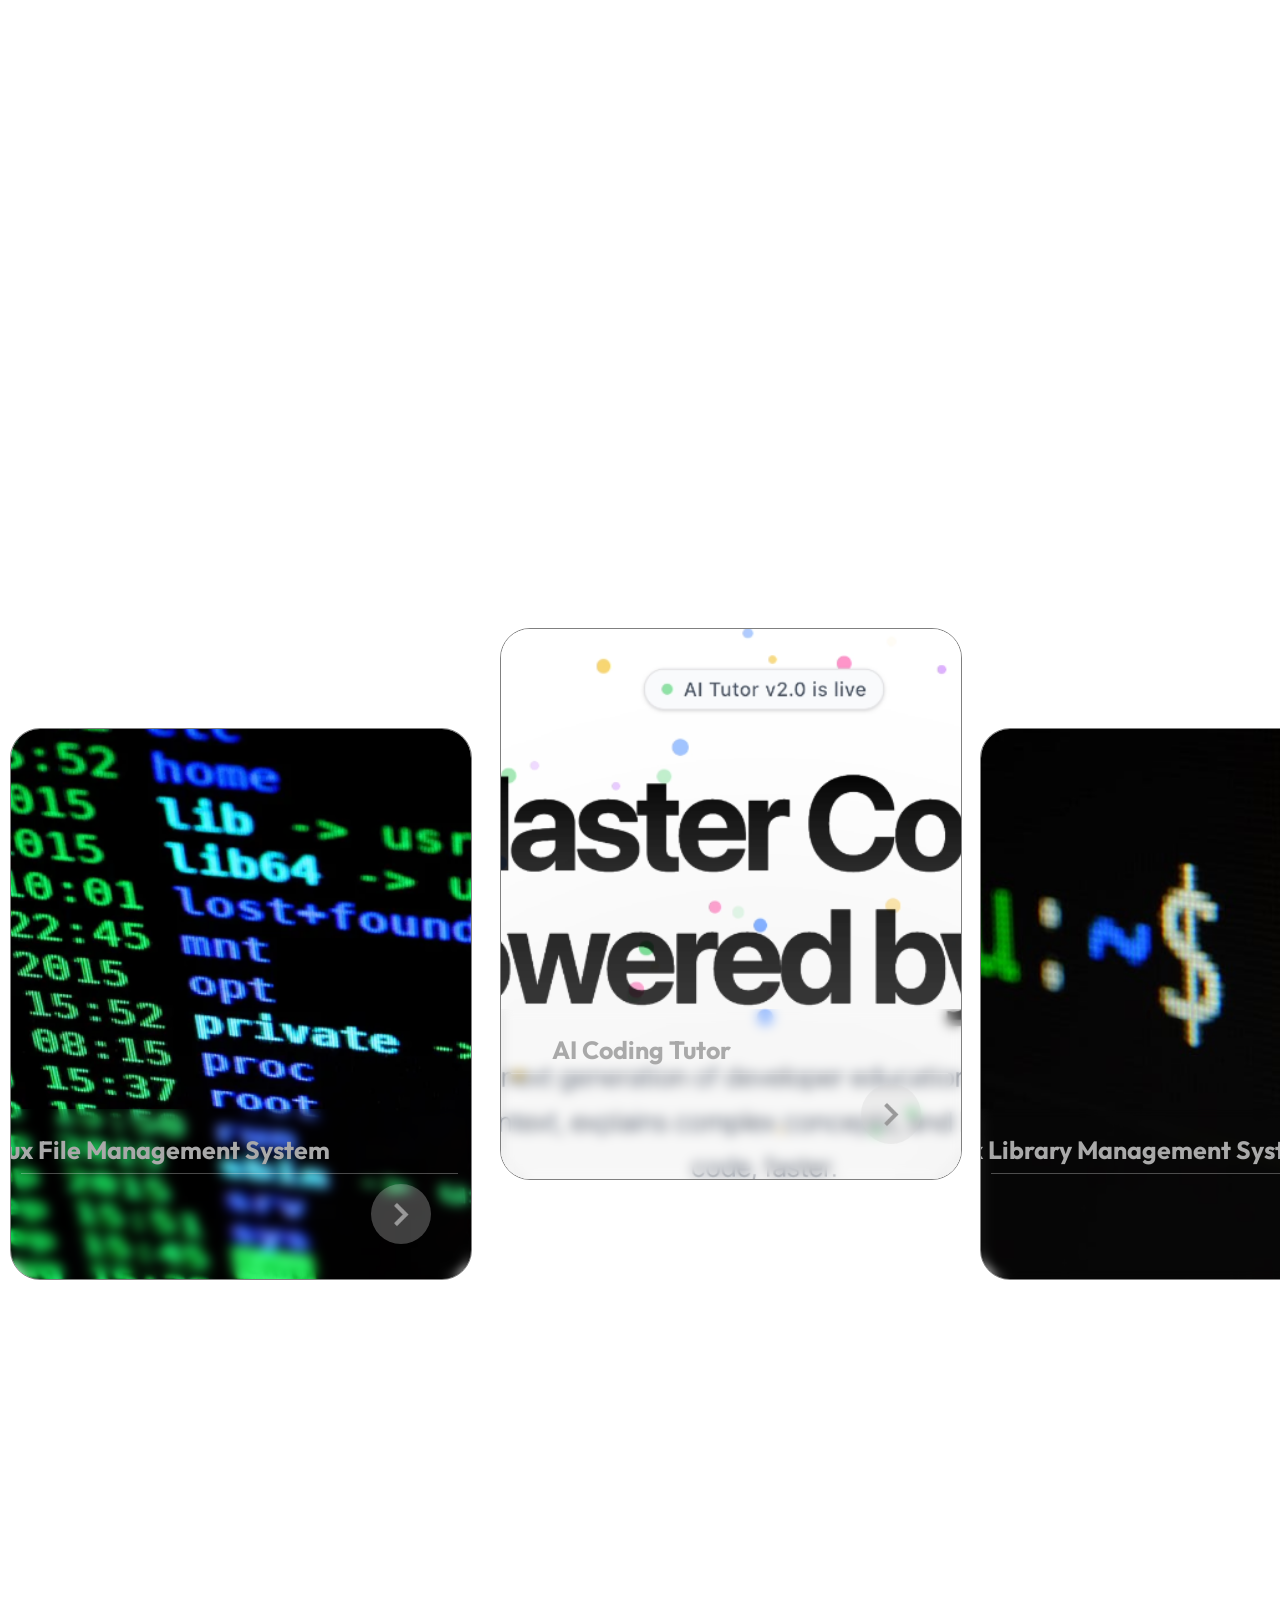
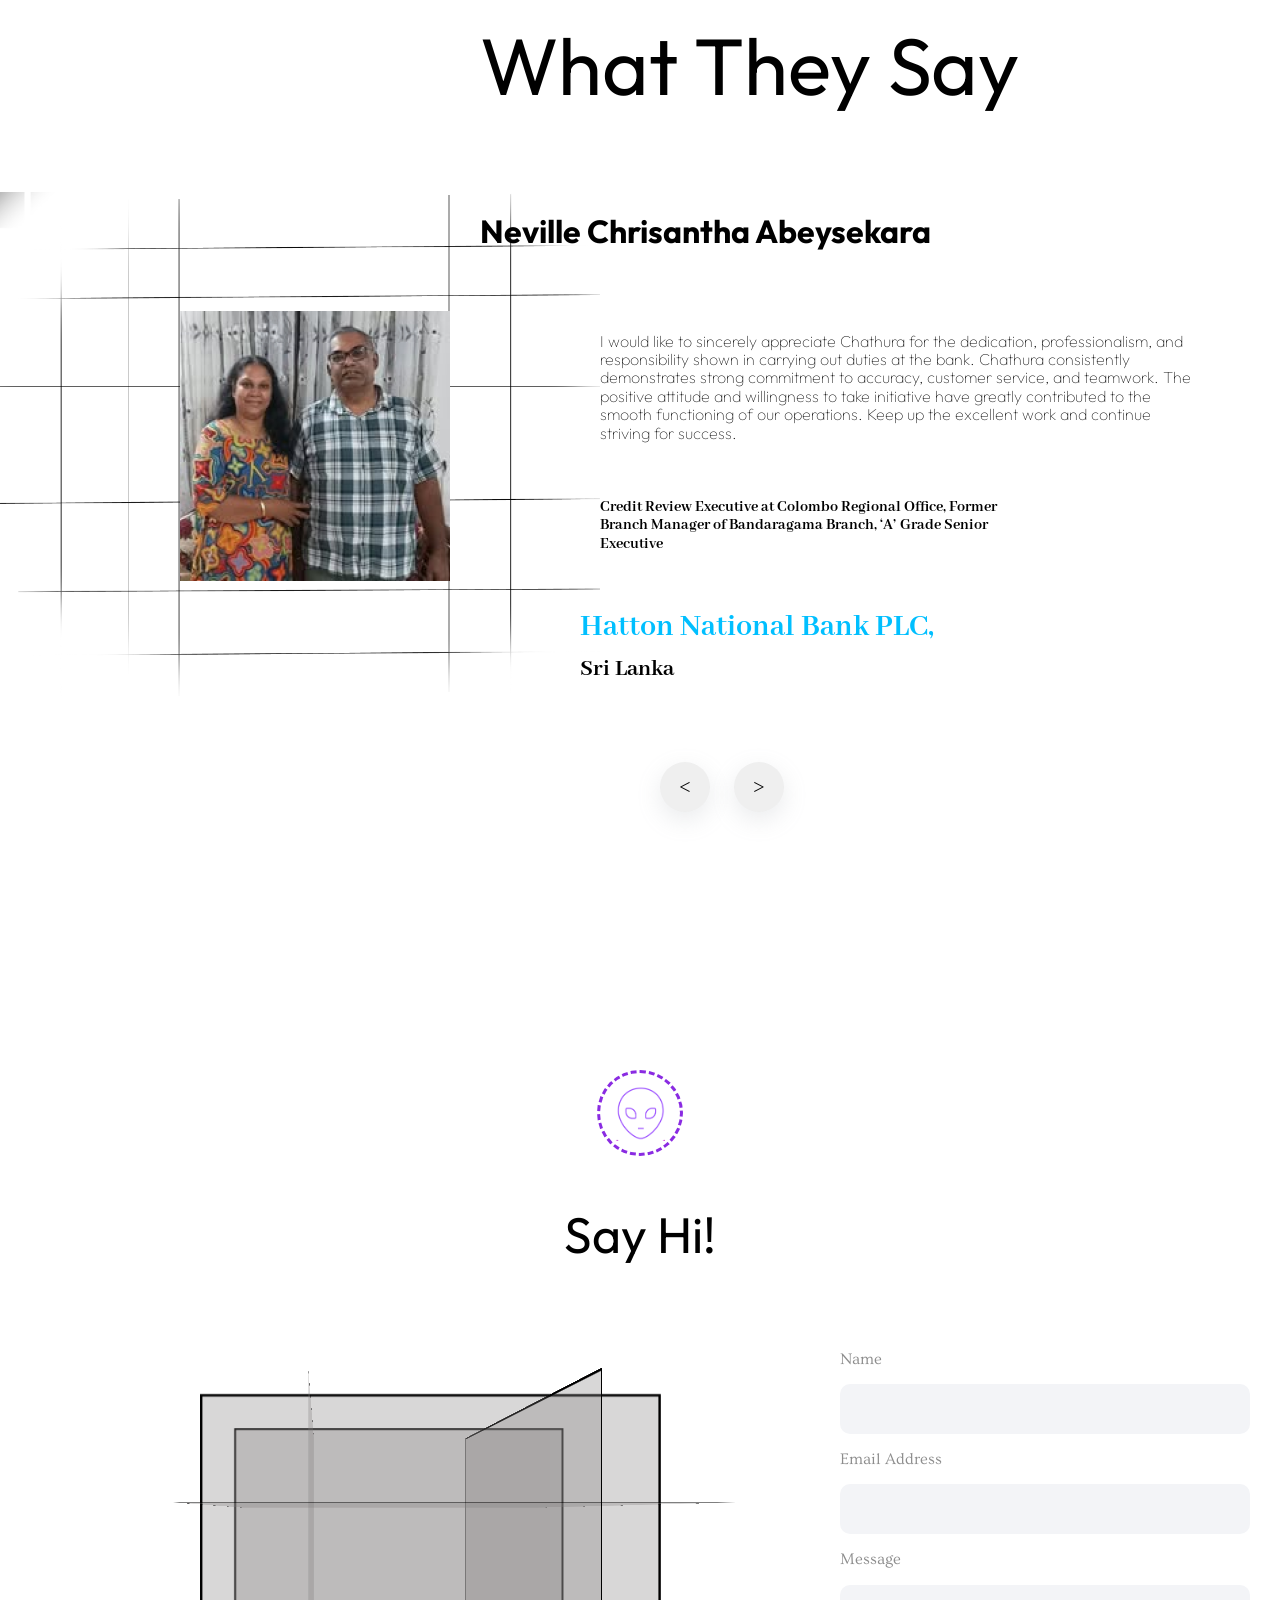
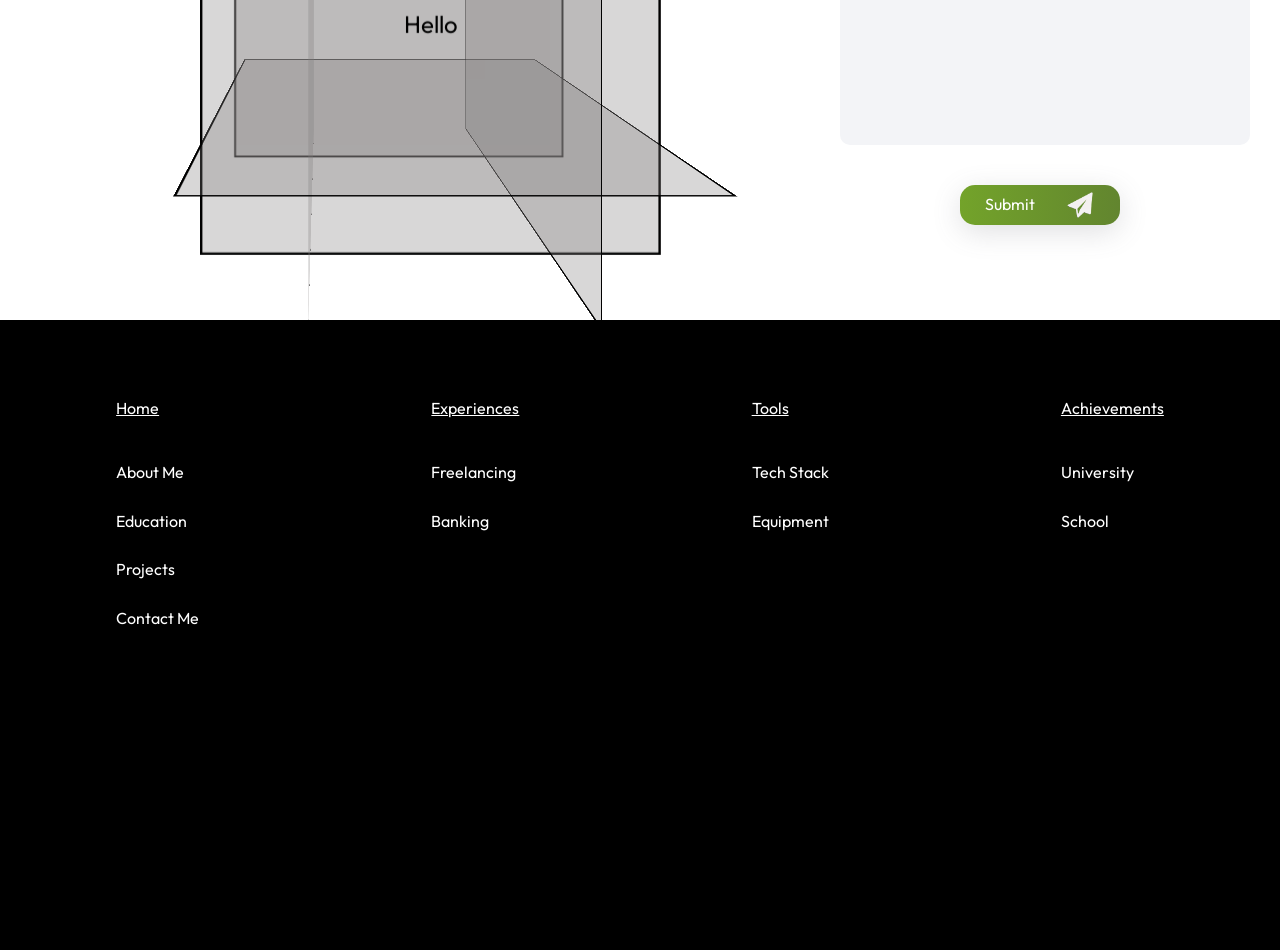
==== commit cebcc2d4: "added reveal animation" ====
--- a/index.html
+++ b/index.html
@@ -48,8 +48,8 @@
 
     <main>
         <section id="home-section-1">
-            <img id="ufo-1" src="assets/images/UFO.png" alt="UFO" width="600px">
-            <img id="ufo-2" src="assets/images/UFO.png" alt="UFO" width="500px">
+            <img id="ufo-1" class="reveal" src="assets/images/UFO.png" alt="UFO" width="600px">
+            <img id="ufo-2" class="reveal" src="assets/images/UFO.png" alt="UFO" width="500px">
             <div id="mist-container">
                 <img id="mist1" src="assets/images/Smoke-Mist-PNG-Photo.png" alt="mist" width="1300px" height="500px">
                 <img id="mist2" src="assets/images/Smoke-Mist-PNG-Photo.png" alt="mist" width="1300px">
@@ -80,8 +80,8 @@
         </section>
 
         <section id="home-section-2">
-            <p id="id-text">Let's Know Each Other</p>
-            <p id="about-me">Hello I’m Chathura Rathnayake, 24-year-old software engineering
+            <p class="reveal" id="id-text">Let's Know Each Other</p>
+            <p class="reveal" id="about-me">Hello I’m Chathura Rathnayake, 24-year-old software engineering
                 student at IJSE, Sri Lanka with a strong passion for
                 building practical, well-structured applications.
                 Alongside my studies,
@@ -104,37 +104,37 @@
                 at the same time.
             </p>
             <div id="cv-div">
-                <button id="get-cv-btn"><a target="_blank" href="assets/chathura-cv.pdf">Get CV</a></button>
-                <p id="client-name">Enter Your Name Also Here</p>
-                <input id="client-name-input">
-                <button id="client-click">Click !</button>
+                <button class="reveal" id="get-cv-btn"><a target="_blank" href="assets/chathura-cv.pdf">Get CV</a></button>
+                <p class="reveal" id="client-name">Enter Your Name Also Here</p>
+                <input class="reveal" id="client-name-input">
+                <button class="reveal" id="client-click">Click !</button>
             </div>
         </section>
 
         <section id="home-section-3">
-            <div id="about-me-div">about Me</div>
-            <img id="my-photo" src="assets/images/my-photo.png" alt="mine" width="400px">
-            <h1 id="chathura-text">CHATHURA</h1>
-            <h2 id="qualifications">B.Eng (Hons) in Software Engineering,<br>Pearson BTEC Higher Dip. in Software
+            <div class="reveal" id="about-me-div">about Me</div>
+            <img class="reveal" id="my-photo" src="assets/images/my-photo.png" alt="mine" width="400px">
+            <h1 class="reveal" id="chathura-text">CHATHURA</h1>
+            <h2 class="reveal" id="qualifications">B.Eng (Hons) in Software Engineering,<br>Pearson BTEC Higher Dip. in Software
                 Engineering<br>Graduate Dip. in Software Engineering</h2>
-            <hr id="line">
+            <hr class="reveal" id="line">
             <div id="about-card-cont">
-                <div class="about-card" id="about-card-1">
+                <div class="about-card reveal" id="about-card-1">
                     <span class="time">2025 - Present</span>
                     <span class="post">Freelancer</span>
                     <span class="company">CSR .Inc</span>
                 </div>
-                <div class="about-card" id="about-card-2">
+                <div class="about-card reveal" id="about-card-2">
                     <span class="time">2024-2025</span>
                     <span class="post">Undergraduate Student</span>
                     <span class="company">Canterbury ChristChurch University, United Kingdom</span>
                 </div>
-                <div class="about-card" id="about-card-3">
+                <div class="about-card reveal" id="about-card-3">
                     <span class="time">2023-2024</span>
                     <span class="post">Undergraduate Intern</span>
                     <span class="company">Hatton National Bank PLC</span>
                 </div>
-                <div class="about-card" id="about-card-4">
+                <div class="about-card reveal" id="about-card-4">
                     <span class="time">2021-2023</span>
                     <span class="post">Undergraduate Student</span>
                     <span class="company">Saegis Campus</span>
@@ -142,28 +142,28 @@
             </div>
             <div id="personal-div">
                 <p id="info" style="color: black; font-size: 30px; transform: translateY(-50px) translateX(200px)">My Info</p>
-                <span id="personal-div1" data-tooltip="This is my Age :)" class="personal-div">24 Yr</span>
-                <span id="personal-div2" data-tooltip="I'm from Sri Lanka" class="personal-div"><img src="assets/images/sl.png" width="150px" alt=""></span>
-                <span id="personal-div3" data-tooltip="It's My Company :D" class="personal-div"><img src="assets/images/c1.jpg" width="150px" style="border-radius: 30px" alt=""></span>
-                <span id="personal-div4" data-tooltip="Where I live" class="personal-div">Colombo</span>
-                <span id="personal-div5" data-tooltip="Just My Robotics Performance" class="personal-div"><video
+                <span id="personal-div1" data-tooltip="This is my Age :)" class="personal-div reveal">24 Yr</span>
+                <span id="personal-div2" data-tooltip="I'm from Sri Lanka" class="personal-div reveal"><img src="assets/images/sl.png" width="150px" alt=""></span>
+                <span id="personal-div3" data-tooltip="It's My Company :D" class="personal-div reveal"><img src="assets/images/c1.jpg" width="150px" style="border-radius: 30px" alt=""></span>
+                <span id="personal-div4" data-tooltip="Where I live" class="personal-div reveal">Colombo</span>
+                <span id="personal-div5" data-tooltip="Just My Robotics Performance" class="personal-div reveal"><video
                         src="assets/videos/perform.mp4" autoplay muted loop width="200px"></video></span>
             </div>
         </section>
 
         <section id="home-section-4">
-            <p id="education-heading">Education</p>
+            <p class="reveal" id="education-heading">Education</p>
             <div id="edu-cont">
-                <div class="small-edu" id="edu-1"><img src="assets/images/royal-crest.png" alt="" width="220px"></div>
-                <div class="small-edu" id="edu-2"><img src="assets/images/cccu-crest.png" alt="" width="150px"></div>
-                <div class="small-edu" id="edu-3"><img src="assets/images/hnb-crest.jpg" alt="" width="210px" style="transform: translateY(-10px) translateX(10px)"></div>
-                <div class="small-edu" id="edu-4"><img src="assets/images/ijse.png" alt="" width="200px"></div>
-                <div class="small-edu" id="edu-5"><img src="assets/images/Saegis_Logo.jpg" alt="" width="250px"></div>
+                <div class="small-edu reveal" id="edu-1"><img src="assets/images/royal-crest.png" alt="" width="220px"></div>
+                <div class="small-edu reveal" id="edu-2"><img src="assets/images/cccu-crest.png" alt="" width="150px"></div>
+                <div class="small-edu reveal" id="edu-3"><img src="assets/images/hnb-crest.jpg" alt="" width="210px" style="transform: translateY(-10px) translateX(10px)"></div>
+                <div class="small-edu reveal" id="edu-4"><img src="assets/images/ijse.png" alt="" width="200px"></div>
+                <div class="small-edu reveal" id="edu-5"><img src="assets/images/Saegis_Logo.jpg" alt="" width="250px"></div>
             </div>
         </section>
 
         <section id="home-section-5">
-            <div id="card-cont">
+            <div id="card-cont" class="reveal">
                 <div class="ach-cards card" id="card-1">
                     <div class="ach-title">
                         <h1>Best Final Project in Bachelors</h1>
@@ -210,128 +210,140 @@
         </section>
 
         <section id="home-section-6">
-            <p id="project-heading">Projects</p>
-            <p>Explore Me Through My Work this Year</p>
-            <p>Find Out More Details from Case Study. Find Out Your Favourites to be Done Like This</p>
-            <div id="scroll">Scroll Down</div>
+            <p id="project-heading" class="reveal">Projects</p>
+            <p class="reveal">Explore Me Through My Work this Year</p>
+            <p class="reveal">Find Out More Details from Case Study. Find Out Your Favourites to be Done Like This</p>
+            <div id="scroll" class="reveal">Scroll Down</div>
             <div id="project-cont">
-                <div id="project-div-1" class="project-div">
+                <div id="project-div-1" class="project-div reveal">
                     <img class="proj-image" src="assets/images/portfolio-hero.png" alt="" width="320px">
                     <p class="proj-p">Portfolio Website Design</p>
-                    <button class="case-study">Case Study</button>
-                </div>
-                <div id="project-div-2" class="project-div">
+                    <div class="proj-blotter"></div>
+                    <hr class="proj-line">
+                    <button class="case-study"><img src="assets/images/slide-arow.png" alt="" width="20px"></button>
+                </div>
+                <div id="project-div-2" class="project-div reveal">
                     <img class="proj-image" src="assets/images/z-logo.png" alt="" width="320px">
-                    <p class="proj-p">Coverting a Full Manual System in to
-                        a Full Computarized System
-                        by Producing an ERP system</p>
-                    <a href="projects.html#zany-text" class="case-study">Case Study</a>
-                </div>
-                <div id="project-div-3" class="project-div">
+                    <p class="proj-p">Zany ERP System</p>
+                    <div class="proj-blotter"></div>
+                    <hr class="proj-line">
+                    <a href="projects.html#zany-text" class="case-study"><img src="assets/images/slide-arow.png" alt="" width="20px"></a>
+                </div>
+                <div id="project-div-3" class="project-div reveal">
                     <img class="proj-image" src="assets/images/command-line.png" alt="" width="320px">
-                    <p class="proj-p">A Command Line Interface Based
-                        Stock Management System for a Grocery Shop</p>
-                    <button class="case-study">Case Study</button>
-                </div>
-                <div id="project-div-4" class="project-div">
+                    <p class="proj-p">CLI Grocery Shop</p>
+                    <div class="proj-blotter"></div>
+                    <hr class="proj-line">
+                    <button class="case-study"><img src="assets/images/slide-arow.png" alt="" width="20px"></button>
+                </div>
+                <div id="project-div-4" class="project-div reveal">
                     <img class="proj-image" src="assets/images/connect4.png" alt="" width="320px">
-                    <p class="proj-p">JavaFX Based Application
-                        with Amazing AI Player
-                        Powered By MCTS Algorithm</p>
-                    <button class="case-study">Case Study</button>
-                </div>
-                <div id="project-div-5" class="project-div">
+                    <p class="proj-p">Connect 4 Game</p>
+                    <div class="proj-blotter"></div>
+                    <hr class="proj-line">
+                    <button class="case-study"><img src="assets/images/slide-arow.png" alt="" width="20px"></button>
+                </div>
+                <div id="project-div-5" class="project-div reveal">
                     <img class="proj-image" src="assets/images/pod.png" alt="" width="320px">
-                    <p class="proj-p">Redesigning the Application Interface
-                        of Port of Dover at United Kingdom </p>
-                    <button class="case-study">Case Study</button>
-                </div>
-                <div id="project-div-6" class="project-div">
+                    <p class="proj-p">Port of Dover UI</p>
+                    <div class="proj-blotter"></div>
+                    <hr class="proj-line">
+                    <button class="case-study"><img src="assets/images/slide-arow.png" alt="" width="20px"></button>
+                </div>
+                <div id="project-div-6" class="project-div reveal">
                     <img class="proj-image" src="assets/images/weda.png" alt="" width="320px">
-                    <p class="proj-p">Coverting a Full Manual System in to
-                        a Full Computarized System
-                        by Producing an ERP system</p>
-                    <button class="case-study">Case Study</button>
-                </div>
-                <div id="project-div-7" class="project-div">
+                    <p class="proj-p">Mahasen Wedagedara</p>
+                    <div class="proj-blotter"></div>
+                    <hr class="proj-line">
+                    <button class="case-study"><img src="assets/images/slide-arow.png" alt="" width="20px"></button>
+                </div>
+                <div id="project-div-7" class="project-div reveal">
                     <img class="proj-image" src="assets/images/fraud.png" alt="" width="320px">
-                    <p class="proj-p">Fraud Detection Machine Learning Model
-                        for Island Wide ATM Machines</p>
-                    <button class="case-study">Case Study</button>
-                </div>
-                <div id="project-div-8" class="project-div">
+                    <p class="proj-p">Fraud Detection ML</p>
+                    <div class="proj-blotter"></div>
+                    <hr class="proj-line">
+                    <button class="case-study"><img src="assets/images/slide-arow.png" alt="" width="20px"></button>
+                </div>
+                <div id="project-div-8" class="project-div reveal">
                     <img class="proj-image" src="assets/images/pat.png" alt="" width="320px">
-                    <p class="proj-p"> Machine Learning Model for
-                        Predict Bank Profit After Tax for Upcoming
-                        Years</p>
-                    <button class="case-study">Case Study</button>
-                </div>
-                <div id="project-div-9" class="project-div">
+                    <p class="proj-p"> Bank PAT ML</p>
+                    <div class="proj-blotter"></div>
+                    <hr class="proj-line">
+                    <button class="case-study"><img src="assets/images/slide-arow.png" alt="" width="20px"></button>
+                </div>
+                <div id="project-div-9" class="project-div reveal">
                     <img class="proj-image" src="assets/images/starnet.png" alt="" width="320px">
-                    <p class="proj-p">A Mobile UI Design for a Telecommunication
-                        Network</p>
-                    <button class="case-study">Case Study</button>
-                </div>
-                <div id="project-div-10" class="project-div">
+                    <p class="proj-p">StarNet UI</p>
+                    <div class="proj-blotter"></div>
+                    <hr class="proj-line">
+                    <button class="case-study"><img src="assets/images/slide-arow.png" alt="" width="20px"></button>
+                </div>
+                <div id="project-div-10" class="project-div reveal">
                     <img class="proj-image" src="assets/images/carbon.png" alt="" width="320px">
-                    <p class="proj-p">Machine Learning Model for
-                        Reduce Carbon Emission (Green IT)</p>
-                    <button class="case-study">Case Study</button>
-                </div>
-                <div id="project-div-11" class="project-div">
+                    <p class="proj-p">Green IT ML</p>
+                    <div class="proj-blotter"></div>
+                    <hr class="proj-line">
+                    <button class="case-study"><img src="assets/images/slide-arow.png" alt="" width="20px"></button>
+                </div>
+                <div id="project-div-11" class="project-div reveal">
                     <img class="proj-image" src="assets/images/ait.png" alt="" width="320px">
-                    <p class="proj-p">Final Project of Bachelors. An AI Educating Partner
-                        for Beginners of Coding</p>
-                    <button class="case-study">Case Study</button>
-                </div>
-                <div id="project-div-12" class="project-div">
+                    <p class="proj-p">AI Coding Tutor</p>
+                    <div class="proj-blotter"></div>
+                    <hr class="proj-line">
+                    <button class="case-study"><img src="assets/images/slide-arow.png" alt="" width="20px"></button>
+                </div>
+                <div id="project-div-12" class="project-div reveal">
                     <img class="proj-image" src="assets/images/lexam.png" alt="" width="320px">
-                    <p class="proj-p">Linux Exam Assignment Submission System
-                        from Shell Scripting - Plagiarism Checker</p>
-                    <button class="case-study">Case Study</button>
-                </div>
-                <div id="project-div-13" class="project-div">
+                    <p class="proj-p">Linux Plagiarism Checker</p>
+                    <div class="proj-blotter"></div>
+                    <hr class="proj-line">
+                    <button class="case-study"><img src="assets/images/slide-arow.png" alt="" width="20px"></button>
+                </div>
+                <div id="project-div-13" class="project-div reveal">
                     <img class="proj-image" src="assets/images/lfile.png" alt="" width="320px">
-                    <p class="proj-p">Linux File Management System from
-                        Shell Scripting</p>
-                    <button class="case-study">Case Study</button>
-                </div>
-                <div id="project-div-14" class="project-div">
+                    <p class="proj-p">Linux File Management System</p>
+                    <div class="proj-blotter"></div>
+                    <hr class="proj-line">
+                    <button class="case-study"><img src="assets/images/slide-arow.png" alt="" width="20px"></button>
+                </div>
+                <div id="project-div-14" class="project-div reveal">
                     <img class="proj-image" src="assets/images/llibrary.png" alt="" width="320px">
-                    <p class="proj-p">Linux Library Management System
-                        from Shell Scripting</p>
-                    <button class="case-study">Case Study</button>
-                </div>
-                <div id="project-div-15" class="project-div">
+                    <p class="proj-p">Linux Library Management System</p>
+                    <div class="proj-blotter"></div>
+                    <hr class="proj-line">
+                    <button class="case-study"><img src="assets/images/slide-arow.png" alt="" width="20px"></button>
+                </div>
+                <div id="project-div-15" class="project-div reveal">
                     <img class="proj-image" src="assets/images/llibrary.png" alt="" width="320px">
-                    <p class="proj-p">Linux Library Management System
-                        from Shell Scripting</p>
-                    <button class="case-study">Case Study</button>
+                    <p class="proj-p">Linux Library Management System</p>
+                    <div class="proj-blotter"></div>
+                    <hr class="proj-line">
+                    <button class="case-study"><img src="assets/images/slide-arow.png" alt="" width="20px"></button>
                 </div>
             </div>
         </section>
 
         <section id="home-section-7">
-            <p id="feedback-title">What They Say</p>
+            <p id="feedback-title" class="reveal">What They Say</p>
             <div id="feedback-cont">
-                <div id="grid-cont"><img src="assets/images/grid.png" alt="" width="600px">
-                    <img id="chris-image" src="assets/images/chris.png" alt="" width="270px">
+                <div id="grid-cont" class="reveal"><img src="assets/images/grid.png" alt="" width="600px">
+                    <img id="chris-image" class="reveal" src="assets/images/chris.png" alt="" width="270px">
                 </div>
                 <div id="feed-para">
-                    <h1 id="sup-name">Neville Chrisantha Abeysekara</h1>
-                    <p id="sup-comment">I would like to sincerely appreciate Chathura for the dedication, professionalism, and
+                    <h1 id="sup-name" class="reveal">Neville Chrisantha Abeysekara</h1>
+                    <p id="sup-comment" class="reveal">I would like to sincerely appreciate Chathura for the dedication, professionalism, and
                         responsibility shown in carrying out duties at the bank. Chathura consistently demonstrates strong commitment
                         to accuracy, customer service, and teamwork. The positive attitude and willingness to take initiative have greatly
                         contributed to the smooth functioning of our operations. Keep up the excellent work and continue striving for success.</p>
-                    <p id="sup-post">Credit Review Executive at Colombo Regional Office,
+                    <p id="sup-post" class="reveal">Credit Review Executive at Colombo Regional Office,
                         Former Branch Manager of Bandaragama Branch,
                         ‘A’ Grade Senior Executive</p>
-                    <h1 id="sup-company">Hatton National Bank PLC,</h1>
-                    <h2 id="sup-country">Sri Lanka</h2>
-                </div>
-            </div>
-            <button id="slide-btn-1" class="slide-btn"> < </button>
-            <button id="slide-btn-2" class="slide-btn"> > </button>
+                    <h1 id="sup-company" class="reveal">Hatton National Bank PLC,</h1>
+                    <h2 id="sup-country" class="reveal">Sri Lanka</h2>
+                </div>
+            </div>
+            <button id="slide-btn-1" class="slide-btn reveal"> < </button>
+            <button id="slide-btn-2" class="slide-btn reveal"> > </button>
         </section>
 
         <section id="say-hi-section" class="project-section">
@@ -340,10 +352,10 @@
                     <img src="assets/images/say-hi-logo.png" alt="" width="50px">
                 </div>
             </div>
-            <p id="say-hi-text">Say Hi!</p>
+            <p id="say-hi-text" class="reveal">Say Hi!</p>
             <div id="say-hi-div">
                 <div id="image-div">
-                    <div class="scene">
+                    <div class="scene reveal">
                         <div class="cube">
                             <div class="face front">Hello</div>
                             <div class="face back"></div>
@@ -355,60 +367,60 @@
                     </div>
                 </div>
                 <div id="fields-div">
-                    <form id="say-hi-form" action="">
+                    <form id="say-hi-form" class="reveal" action="">
                         <p>Name</p>
-                        <input type="text" id="name">
+                        <input type="text" class="reveal" id="name">
                         <p>Email Address</p>
-                        <input type="text" id="email">
+                        <input type="text" class="reveal" id="email">
                         <p>Message</p>
-                        <textarea id="message" type="text" style="display: block; height: 150px"></textarea>
-                        <button id="submit-btn">Submit<img src="assets/images/send-icon%20Background%20Removed.png" alt="" width="30px" style="margin-left: 10px"></button>
+                        <textarea id="message" class="reveal" type="text" style="display: block; height: 150px"></textarea>
+                        <button class="reveal" id="submit-btn">Submit<img src="assets/images/send-icon%20Background%20Removed.png" alt="" width="30px" style="margin-left: 10px"></button>
                     </form>
                 </div>
             </div>
         </section>
     </main>
 
-    <footer>
+    <footer class="reveal">
         <div id="video-div">
             <video src="assets/videos/stones.mp4" autoplay muted loop width="50%"></video>
             <div id="footer-content">
                 <div class="content-div" id="footer-content-div1">
-                    <p>Home</p>
+                    <p class="reveal">Home</p>
                     <nav>
-                        <a href="">About Me</a>
-                        <a href="">Education</a>
-                        <a href="">Projects</a>
-                        <a href="">Contact Me</a>
+                        <a class="reveal" href="">About Me</a>
+                        <a class="reveal" href="">Education</a>
+                        <a class="reveal" href="">Projects</a>
+                        <a class="reveal" href="">Contact Me</a>
                     </nav>
                 </div>
-                <div class="content-div" id="footer-content-div2">
-                    <p>Experiences</p>
+                <div class="content-div reveal" id="footer-content-div2">
+                    <p class="reveal">Experiences</p>
                     <nav>
-                        <a href="">Freelancing</a>
-                        <a href="">Banking</a>
+                        <a href="" class="reveal">Freelancing</a>
+                        <a href="" class="reveal">Banking</a>
                     </nav>
                 </div>
-                <div class="content-div" id="footer-content-div3">
-                    <p>Tools</p>
+                <div class="content-div reveal" id="footer-content-div3">
+                    <p class="reveal">Tools</p>
                     <nav>
-                        <a href="">Tech Stack</a>
-                        <a href="">Equipment</a>
+                        <a href="" class="reveal">Tech Stack</a>
+                        <a href="" class="reveal">Equipment</a>
                     </nav>
                 </div>
-                <div class="content-div" id="footer-content-div4">
-                    <p>Achievements</p>
+                <div class="content-div reveal" id="footer-content-div4">
+                    <p class="reveal">Achievements</p>
                     <nav>
-                        <a href="">University</a>
-                        <a href="">School</a>
+                        <a href="" class="reveal">University</a>
+                        <a href="" class="reveal">School</a>
                     </nav>
                 </div>
-                <p style="position: absolute; bottom: 0; text-decoration: none; font-family: Outfit, sans-serif; font-size: 10px; color: black"> © CSR Inc. @ 2026</p>
+                <p class="reveal" style="position: absolute; bottom: 0; text-decoration: none; font-family: Outfit, sans-serif; font-size: 10px; color: black"> © CSR Inc. @ 2026</p>
             </div>
 
         </div>
         <div class="blotter"></div>
-        <div id="social-media-container">
+        <div class="reveal" id="social-media-container">
             <a target="_blank" href="https://github.com/chathurarathnayake443-coder"><i class="fa-brands fa-github" style="color: rgb(255, 255, 255);"></i></a>
             <a target="_blank" href="https://www.linkedin.com/in/chathura-rathnayake-a3b42a2b0?utm_source=share_via&utm_content=profile&utm_medium=member_android"><i class="fa-brands fa-linkedin" style="color: rgb(255, 255, 255);"></i></a>
             <a target="_blank" href="https://wa.me/94757247495?text=Hello%20Can%20I%20Get%20More%20Details?"><i class="fa-brands fa-whatsapp" style="color: rgb(255, 255, 255);"></i></a>
@@ -416,7 +428,7 @@
             <a target="_blank" href="https://www.instagram.com/chathura_971?igsh=NmgwNXp4bWl6dWEw"><i class="fa-brands fa-instagram" style="color: rgb(255, 255, 255);"></i></a>
         </div>
 
-        <div id="mobile-social-media-container">
+        <div class="reveal" id="mobile-social-media-container">
             <a target="_blank" href="https://github.com/chathurarathnayake443-coder"><i class="fa-brands fa-github" style="color: rgb(0,0,0);"></i></a>
             <a target="_blank" href="https://www.linkedin.com/in/chathura-rathnayake-a3b42a2b0?utm_source=share_via&utm_content=profile&utm_medium=member_android"><i class="fa-brands fa-linkedin" style="color: rgb(0,0,0);"></i></a>
             <a target="_blank" href="https://wa.me/94757247495?text=Hello%20Can%20I%20Get%20More%20Details?"><i class="fa-brands fa-whatsapp" style="color: rgb(0,0,0);"></i></a>
--- a/style.css
+++ b/style.css
@@ -1982,21 +1982,32 @@
     color: black;
     position: relative;
     left: 610px;
+    margin: 10px;
 }
 #project-cont{
     height: 2700px;
     width: 100%;
     position: relative;
+    top: -100px;
 }
 .project-div{
     height: 550px;
     width: 460px;
-    border: 2px solid black;
+    border: 0.5px solid gray;
     border-radius: 30px;
     position: absolute;
     display: flex;
     flex-direction: column;
     overflow: hidden;
+}
+.proj-blotter{
+    position: absolute;
+    top: 380px;
+    left: 0;
+    width: 100%;
+    height: 200px;
+    backdrop-filter: blur(6px);
+    z-index: 1;
 }
 
 #project-div-1{
@@ -2066,6 +2077,10 @@
     width: 100%;
     height: 100%;
     object-fit: cover;
+    transition-duration: 0.6s;
+}
+.proj-image:hover{
+    transform: scale(1.2);
 }
 
 #home-section-6 > p:nth-child(2){
@@ -2107,24 +2122,47 @@
     font-family: 'Outfit', sans-serif;
     padding: 2px;
     text-align: center;
-    font-weight: lighter;
-    font-size: 14px;
+    font-size: 25px;
+    font-weight: bolder;
     height: 20px;
+    position: relative;
+    z-index: 2;
+    top: 380px;
+    color: darkgray;
+    right: 90px;
+}
+.proj-line{
+    position: relative;
+    top: 370px;
+    left: 10px;
+    width: 95%;
+    z-index: 10;
+    background-color: rgb(240, 240, 240,0.3);
+    height: 1px;
+    margin: 0;
+    border: none;
 }
 .case-study{
-    width: 80px;
-    height: 35px;
-    border-radius: 10px;
-    background-color: black;
+    width: 60px;
+    aspect-ratio: 1/1;
+    border-radius: 100%;
+    background-color: rgb(210,210,210,0.3);
     color: white;
     font-family: 'Outfit', sans-serif;
     font-size: 12px;
-    margin-top: 30px;
-    margin-left: 120px;
+    margin-top: 380px;
+    margin-left: 360px;
     display: flex;
     text-decoration: none;
     justify-content: center;
     align-items: center;
+    position: relative;
+    z-index: 3;
+    border: none;
+    transition-duration: 0.6s;
+}
+.case-study:hover{
+    background-color: rgb(240,240,240,0.3);
 }
 #explore-para1{
     position: sticky;
@@ -2537,6 +2575,23 @@
 .card {
     position: absolute;
     animation: toFront 40s infinite;
+}
+
+.reveal {
+    opacity: 0;
+    transform: translateY(40px);
+    transition: opacity 0.7s ease, transform 0.7s ease;
+}
+
+.reveal.visible {
+    opacity: 1;
+    transform: translateY(0);
+}
+
+#kali{
+    position: relative;
+    right: 70px;
+    top: 70px;
 }
 
 @keyframes toFront {
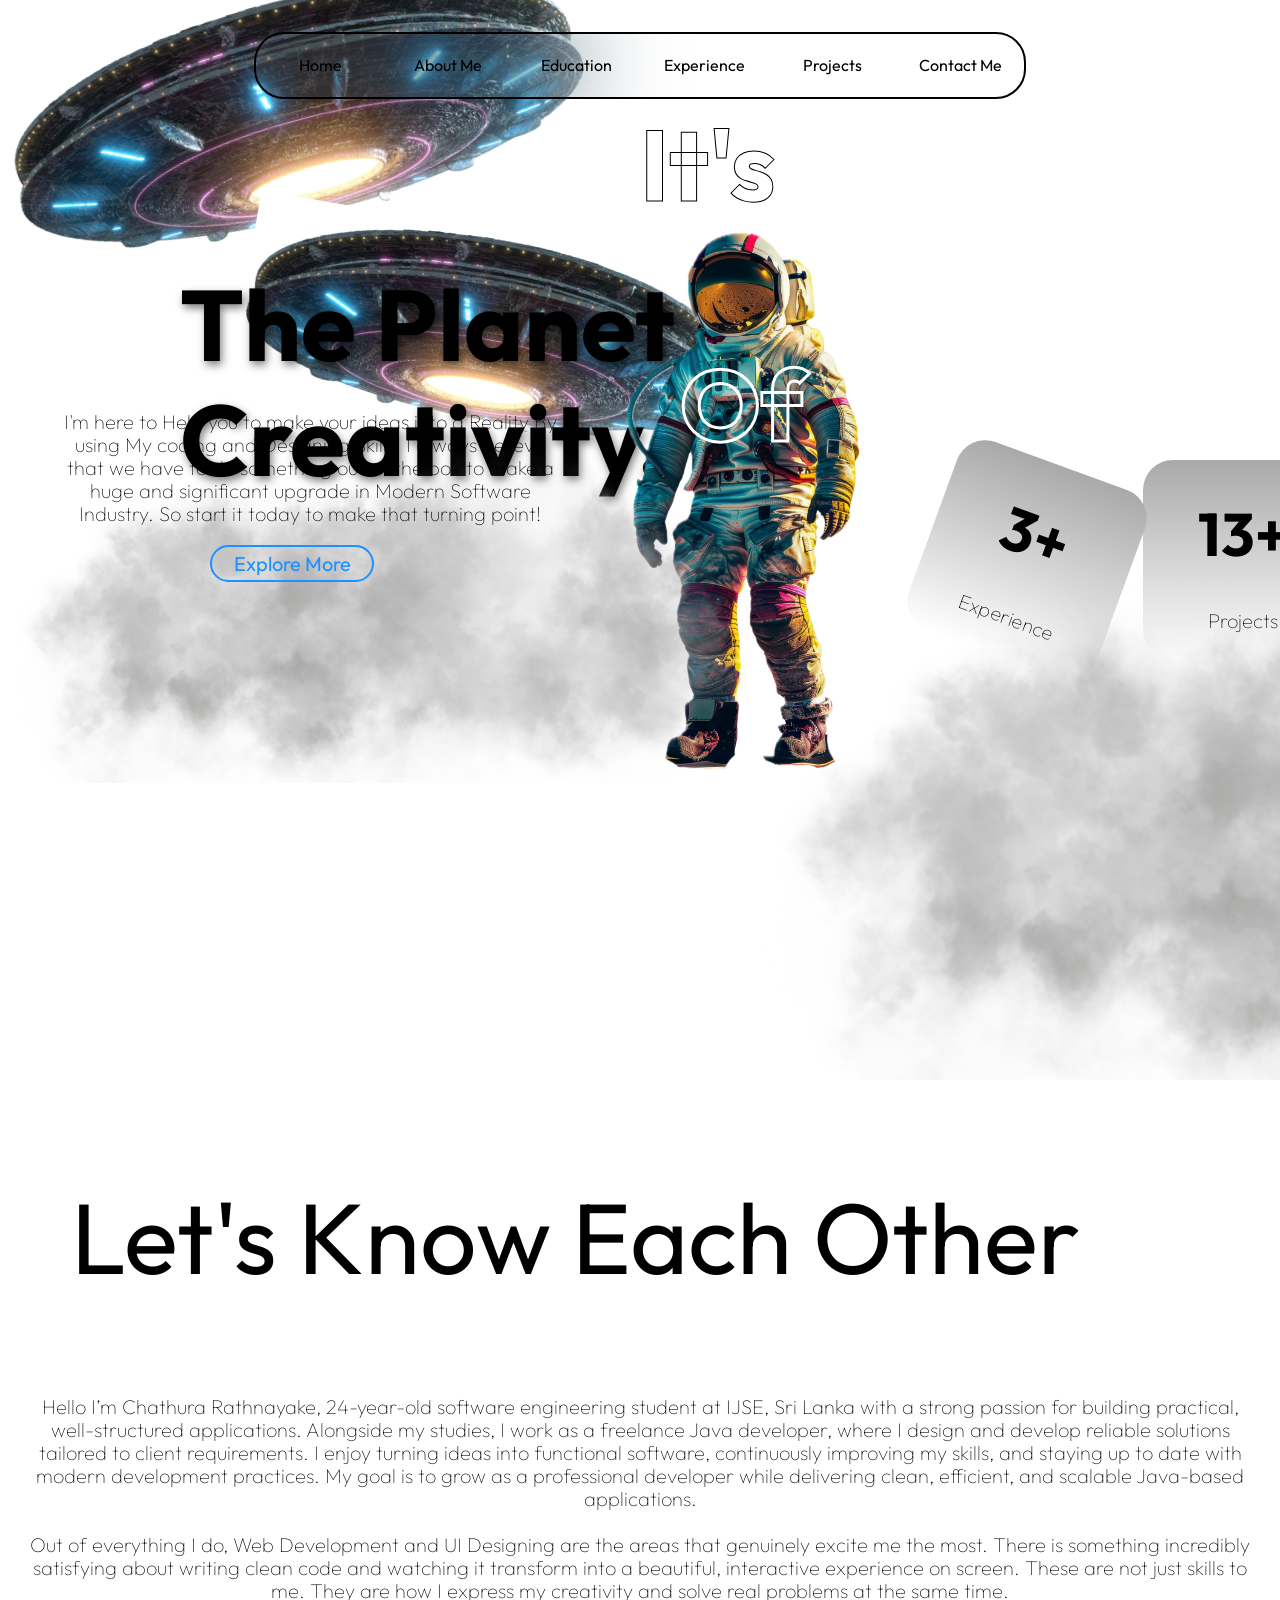
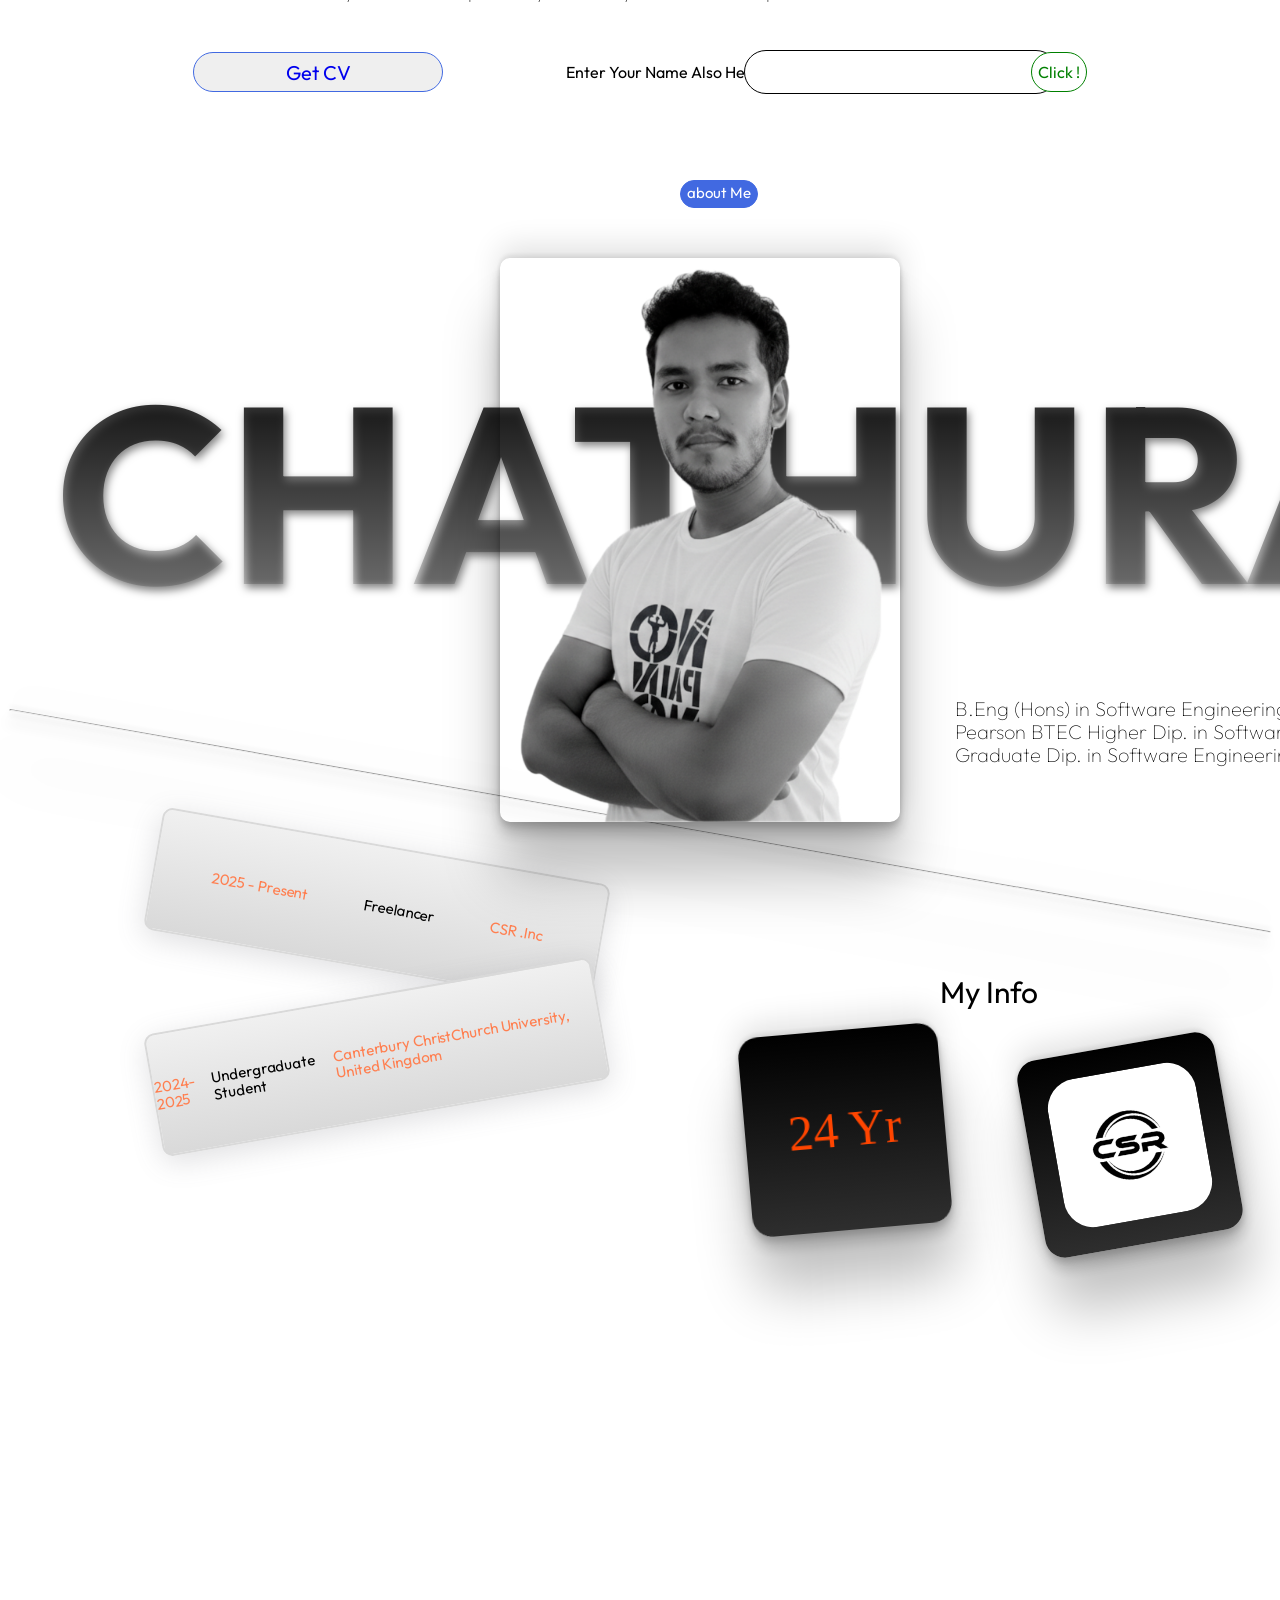
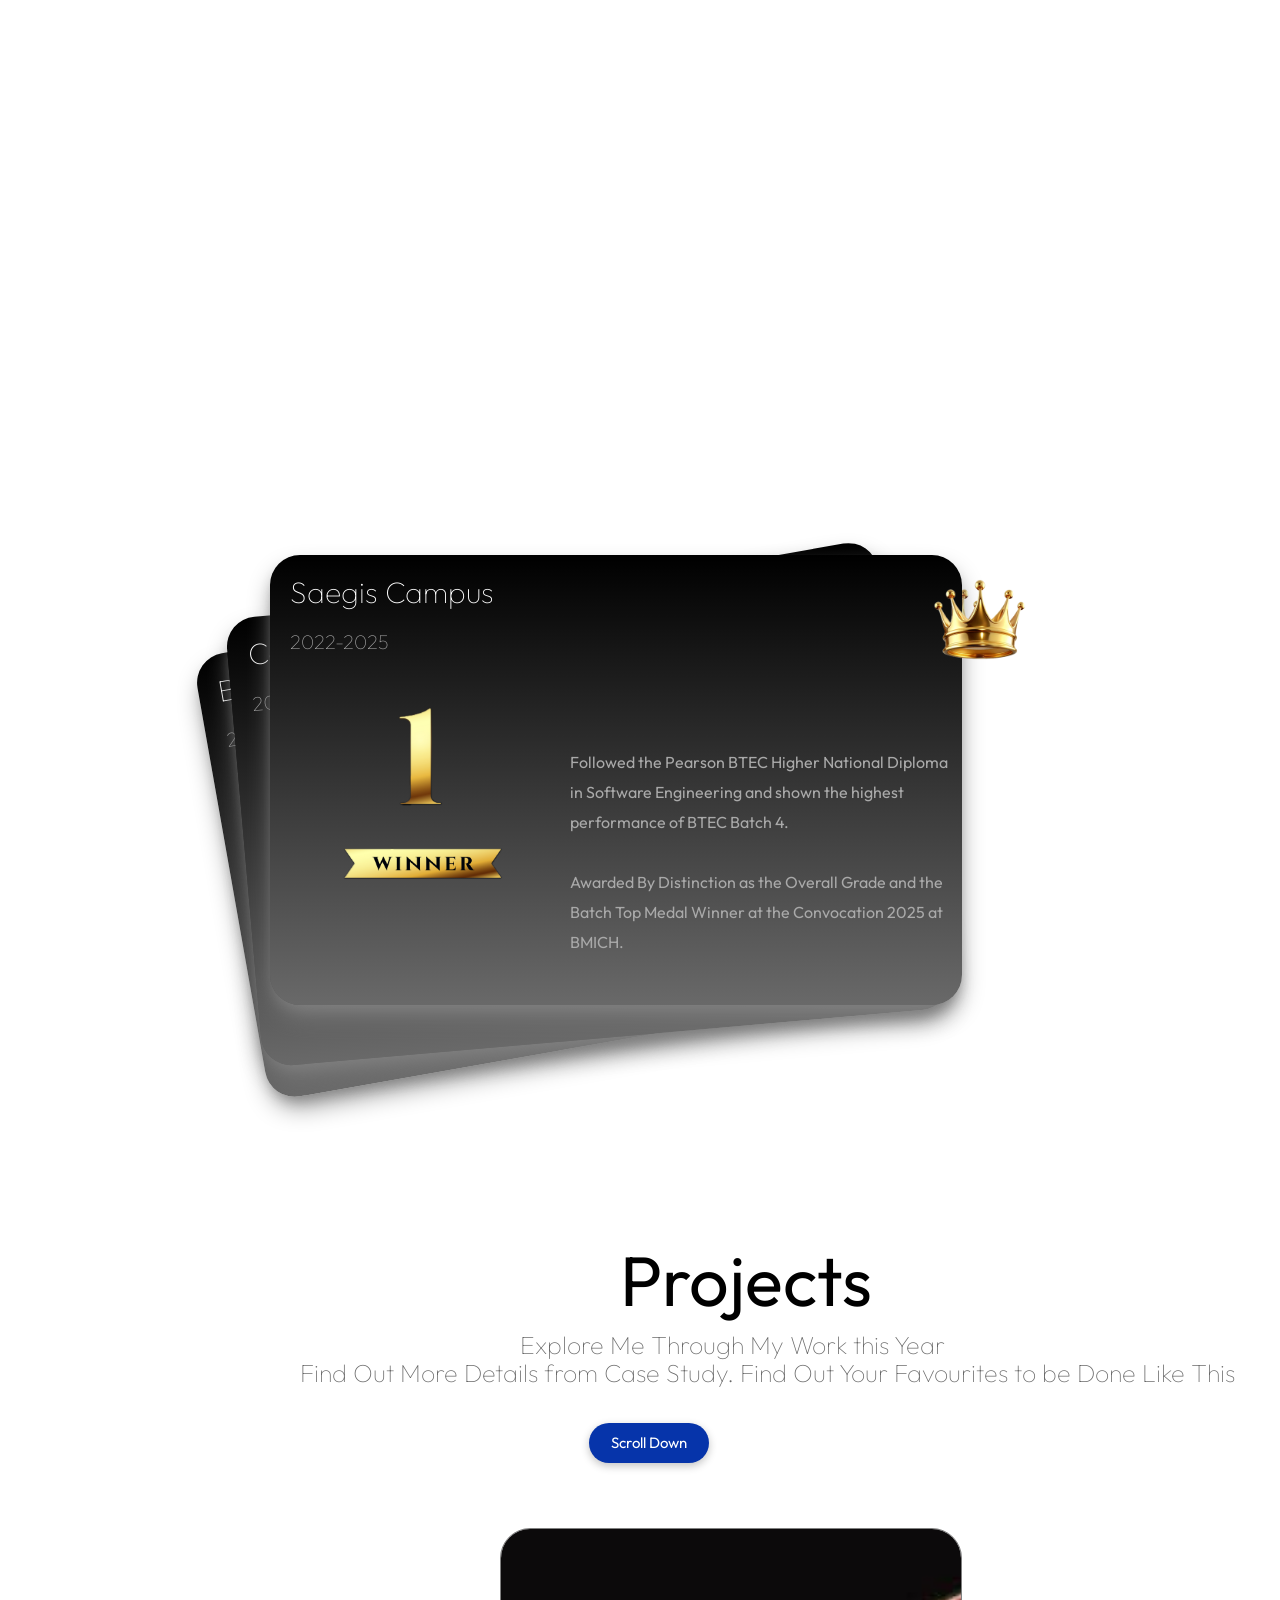
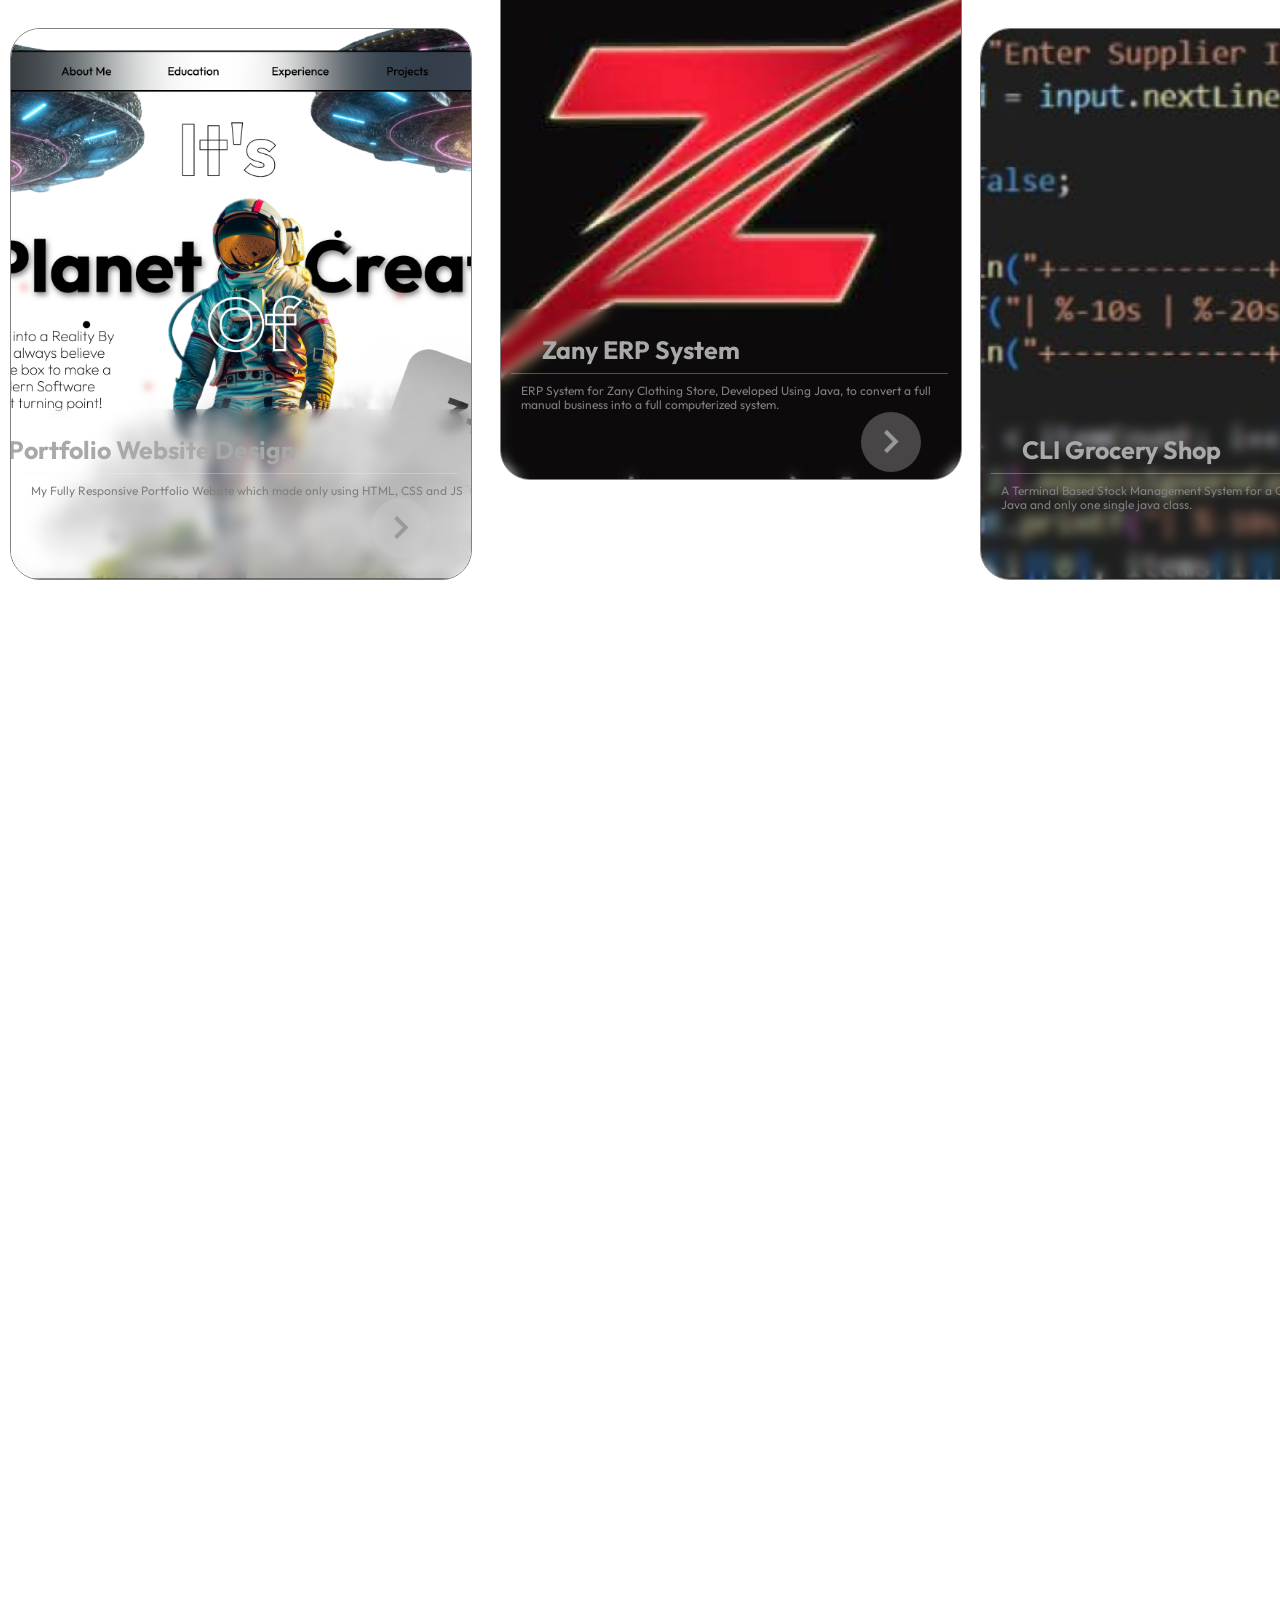
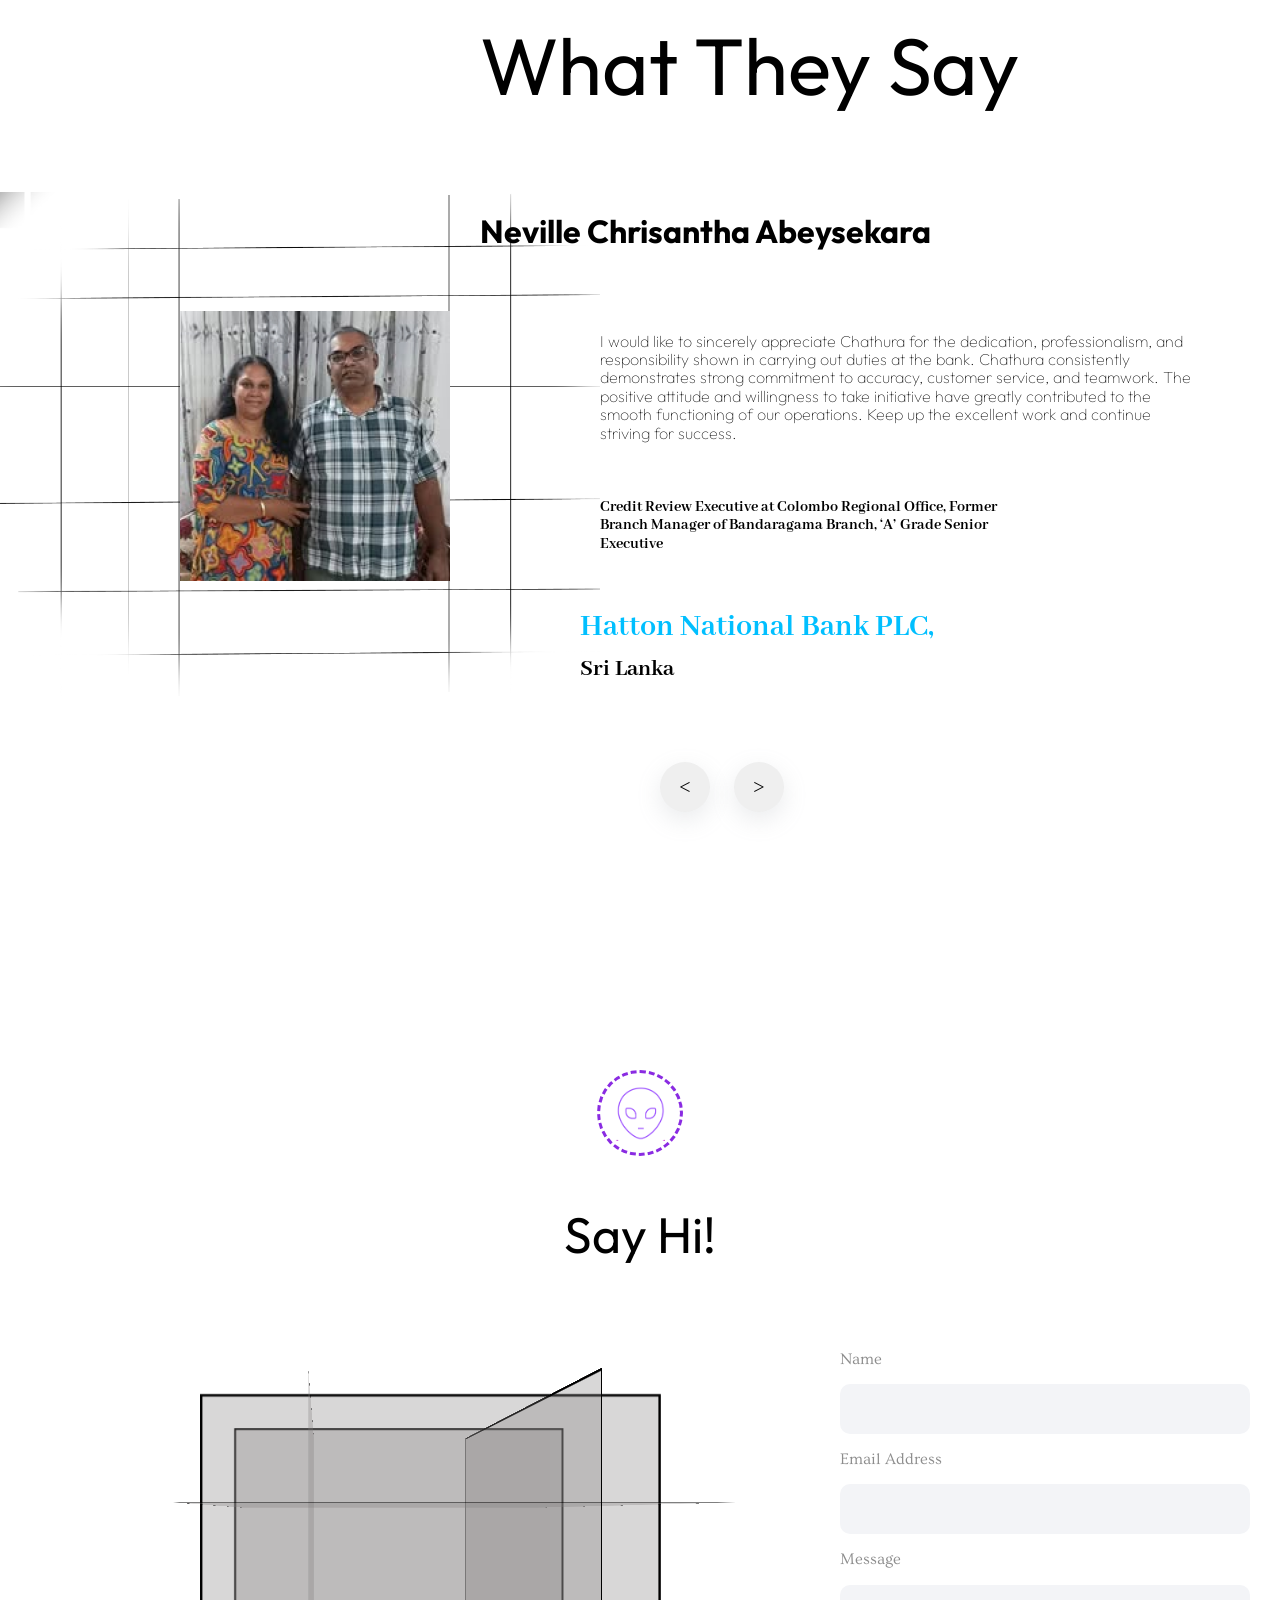
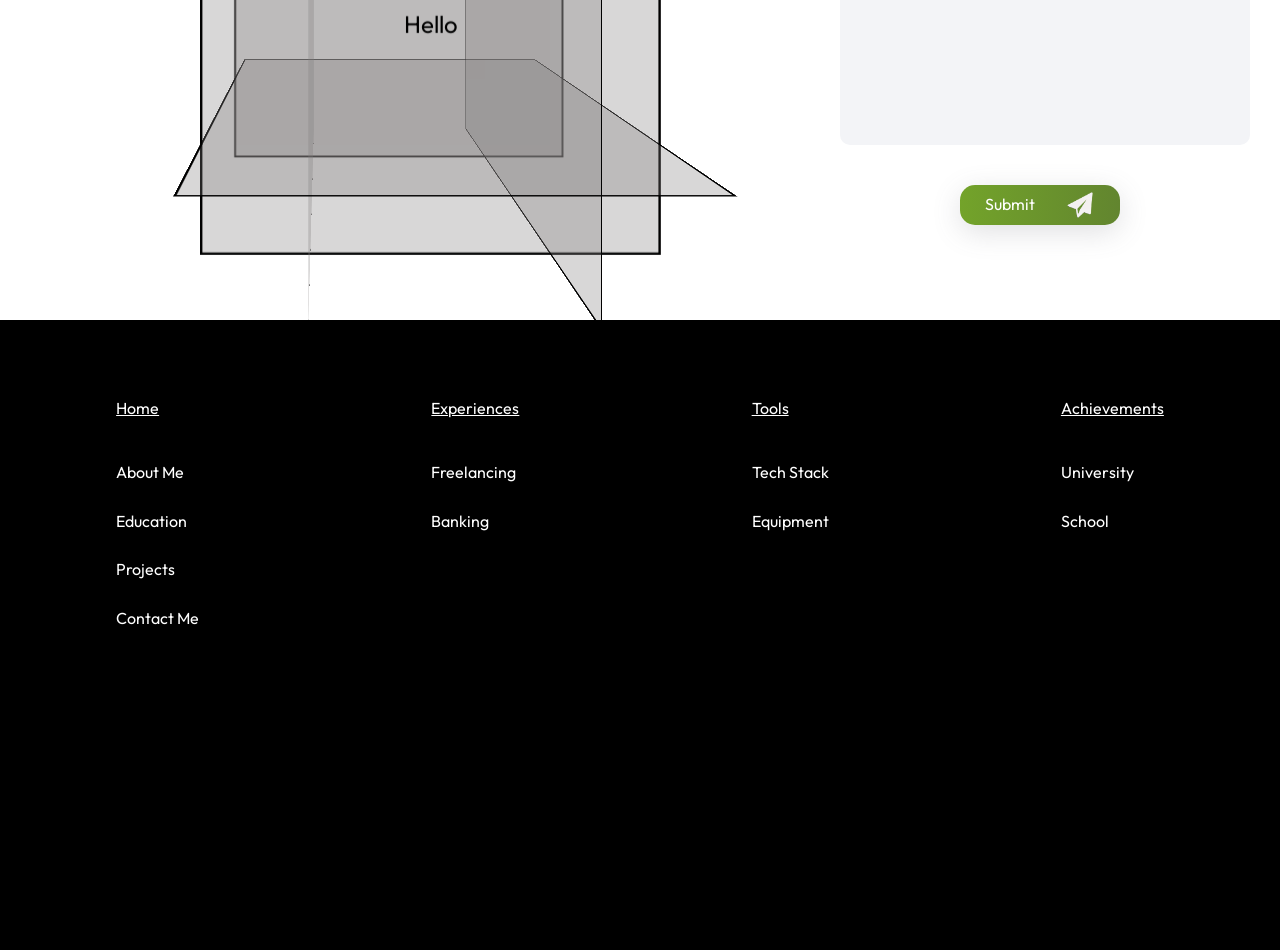
==== commit 22ba2c0d: "added project details" ====
--- a/index.html
+++ b/index.html
@@ -220,6 +220,9 @@
                     <p class="proj-p">Portfolio Website Design</p>
                     <div class="proj-blotter"></div>
                     <hr class="proj-line">
+                    <div class="proj-para">
+                        My Fully Responsive Portfolio Website which made only using HTML, CSS and JS
+                    </div>
                     <button class="case-study"><img src="assets/images/slide-arow.png" alt="" width="20px"></button>
                 </div>
                 <div id="project-div-2" class="project-div reveal">
@@ -227,6 +230,9 @@
                     <p class="proj-p">Zany ERP System</p>
                     <div class="proj-blotter"></div>
                     <hr class="proj-line">
+                    <div class="proj-para">
+                        ERP System for Zany Clothing Store, Developed Using Java, to convert a full manual business into a full computerized system.
+                    </div>
                     <a href="projects.html#zany-text" class="case-study"><img src="assets/images/slide-arow.png" alt="" width="20px"></a>
                 </div>
                 <div id="project-div-3" class="project-div reveal">
@@ -234,6 +240,9 @@
                     <p class="proj-p">CLI Grocery Shop</p>
                     <div class="proj-blotter"></div>
                     <hr class="proj-line">
+                    <div class="proj-para">
+                        A Terminal Based Stock Management System for a Grocery, developed using Java and only one single java class.
+                    </div>
                     <button class="case-study"><img src="assets/images/slide-arow.png" alt="" width="20px"></button>
                 </div>
                 <div id="project-div-4" class="project-div reveal">
@@ -241,6 +250,9 @@
                     <p class="proj-p">Connect 4 Game</p>
                     <div class="proj-blotter"></div>
                     <hr class="proj-line">
+                    <div class="proj-para">
+                        A Fantastic Connect 4 Game Developed with Java and JavaFX to showOff the Power of OOP
+                    </div>
                     <button class="case-study"><img src="assets/images/slide-arow.png" alt="" width="20px"></button>
                 </div>
                 <div id="project-div-5" class="project-div reveal">
@@ -248,6 +260,9 @@
                     <p class="proj-p">Port of Dover UI</p>
                     <div class="proj-blotter"></div>
                     <hr class="proj-line">
+                    <div class="proj-para">
+                        A User Interface Recreation for the Port of Dover in United Kingdom.
+                    </div>
                     <button class="case-study"><img src="assets/images/slide-arow.png" alt="" width="20px"></button>
                 </div>
                 <div id="project-div-6" class="project-div reveal">
@@ -255,6 +270,9 @@
                     <p class="proj-p">Mahasen Wedagedara</p>
                     <div class="proj-blotter"></div>
                     <hr class="proj-line">
+                    <div class="proj-para">
+                        A Full ERP system for a Sri Lankan Traditional Medical center by converting it into a full computerized system.
+                    </div>
                     <button class="case-study"><img src="assets/images/slide-arow.png" alt="" width="20px"></button>
                 </div>
                 <div id="project-div-7" class="project-div reveal">
@@ -262,6 +280,9 @@
                     <p class="proj-p">Fraud Detection ML</p>
                     <div class="proj-blotter"></div>
                     <hr class="proj-line">
+                    <div class="proj-para">
+                        A Machine Learning Model for Bank ATM Fraud Detection to track Anomaly Transactions
+                    </div>
                     <button class="case-study"><img src="assets/images/slide-arow.png" alt="" width="20px"></button>
                 </div>
                 <div id="project-div-8" class="project-div reveal">
@@ -269,6 +290,9 @@
                     <p class="proj-p"> Bank PAT ML</p>
                     <div class="proj-blotter"></div>
                     <hr class="proj-line">
+                    <div class="proj-para">
+                        A Machine Learning Model to Predict the Upcoming Profit After Tax Values of the Bank, Depending on History Data
+                    </div>
                     <button class="case-study"><img src="assets/images/slide-arow.png" alt="" width="20px"></button>
                 </div>
                 <div id="project-div-9" class="project-div reveal">
@@ -276,11 +300,17 @@
                     <p class="proj-p">StarNet UI</p>
                     <div class="proj-blotter"></div>
                     <hr class="proj-line">
+                    <div class="proj-para">
+                        A User Interface Creation for a telecommunication service called StartNet, Addressing the issues of modern telecommunication applications.
+                    </div>
                     <button class="case-study"><img src="assets/images/slide-arow.png" alt="" width="20px"></button>
                 </div>
                 <div id="project-div-10" class="project-div reveal">
                     <img class="proj-image" src="assets/images/carbon.png" alt="" width="320px">
                     <p class="proj-p">Green IT ML</p>
+                    <div class="proj-para">
+                        A Machine Learning Model to Reduce Carbon Emissions by converting the thinking pattern of the organization employees.
+                    </div>
                     <div class="proj-blotter"></div>
                     <hr class="proj-line">
                     <button class="case-study"><img src="assets/images/slide-arow.png" alt="" width="20px"></button>
@@ -290,6 +320,9 @@
                     <p class="proj-p">AI Coding Tutor</p>
                     <div class="proj-blotter"></div>
                     <hr class="proj-line">
+                    <div class="proj-para">
+                        My Bachelors Degree Final Individual Project. To help the Students of computer science without fully depending on AI tools.
+                    </div>
                     <button class="case-study"><img src="assets/images/slide-arow.png" alt="" width="20px"></button>
                 </div>
                 <div id="project-div-12" class="project-div reveal">
@@ -297,6 +330,9 @@
                     <p class="proj-p">Linux Plagiarism Checker</p>
                     <div class="proj-blotter"></div>
                     <hr class="proj-line">
+                    <div class="proj-para">
+                        A Plagiarism Checker system developed by suing Linux Shell Scripting.
+                    </div>
                     <button class="case-study"><img src="assets/images/slide-arow.png" alt="" width="20px"></button>
                 </div>
                 <div id="project-div-13" class="project-div reveal">
@@ -304,6 +340,9 @@
                     <p class="proj-p">Linux File Management System</p>
                     <div class="proj-blotter"></div>
                     <hr class="proj-line">
+                    <div class="proj-para">
+                        A File Management system developed by suing Linux Shell Scripting.
+                    </div>
                     <button class="case-study"><img src="assets/images/slide-arow.png" alt="" width="20px"></button>
                 </div>
                 <div id="project-div-14" class="project-div reveal">
@@ -311,6 +350,9 @@
                     <p class="proj-p">Linux Library Management System</p>
                     <div class="proj-blotter"></div>
                     <hr class="proj-line">
+                    <div class="proj-para">
+                        A Library Management system developed by suing Linux Shell Scripting.
+                    </div>
                     <button class="case-study"><img src="assets/images/slide-arow.png" alt="" width="20px"></button>
                 </div>
                 <div id="project-div-15" class="project-div reveal">
@@ -318,6 +360,9 @@
                     <p class="proj-p">Linux Library Management System</p>
                     <div class="proj-blotter"></div>
                     <hr class="proj-line">
+                    <div class="proj-para">
+                        A Library Management system developed by suing Linux Shell Scripting.
+                    </div>
                     <button class="case-study"><img src="assets/images/slide-arow.png" alt="" width="20px"></button>
                 </div>
             </div>
--- a/style.css
+++ b/style.css
@@ -1424,6 +1424,17 @@
 #experience-section-4 video:hover{
     transform: scale(1.1);
 }
+.proj-para{
+    position: relative;
+    width: 95%;
+    top: 380px;
+    left: 20px;
+    z-index: 2;
+    font-family: "Outfit", sans-serif;
+    color: gray;
+    font-size: 12px;
+}
+
 #p1{
     font-family: 'Outfit', sans-serif;
     font-size: 100px;
@@ -1437,7 +1448,7 @@
     flex-direction: row;
     align-items: center;
     justify-content: space-evenly;
-    bottom: 2150px;
+    bottom: 4450px;
     left: 50px;
 }
 #demo-flow-1{
@@ -2592,6 +2603,30 @@
     position: relative;
     right: 70px;
     top: 70px;
+}
+#i-robo2{
+    position: relative;
+    top: 130px;
+    right: 180px;
+}
+#i-robo{
+    position: relative;
+    top: 40px;
+    right: 250px;
+}
+#ui-ux{
+    position: relative;
+    right: 50px;
+    top: 120px;
+}
+#cycle{
+    position: relative;
+    right: 60px;
+}
+#experience-section-6{
+    width: 100%;
+    height: 1300px;
+    position: relative;
 }
 
 @keyframes toFront {
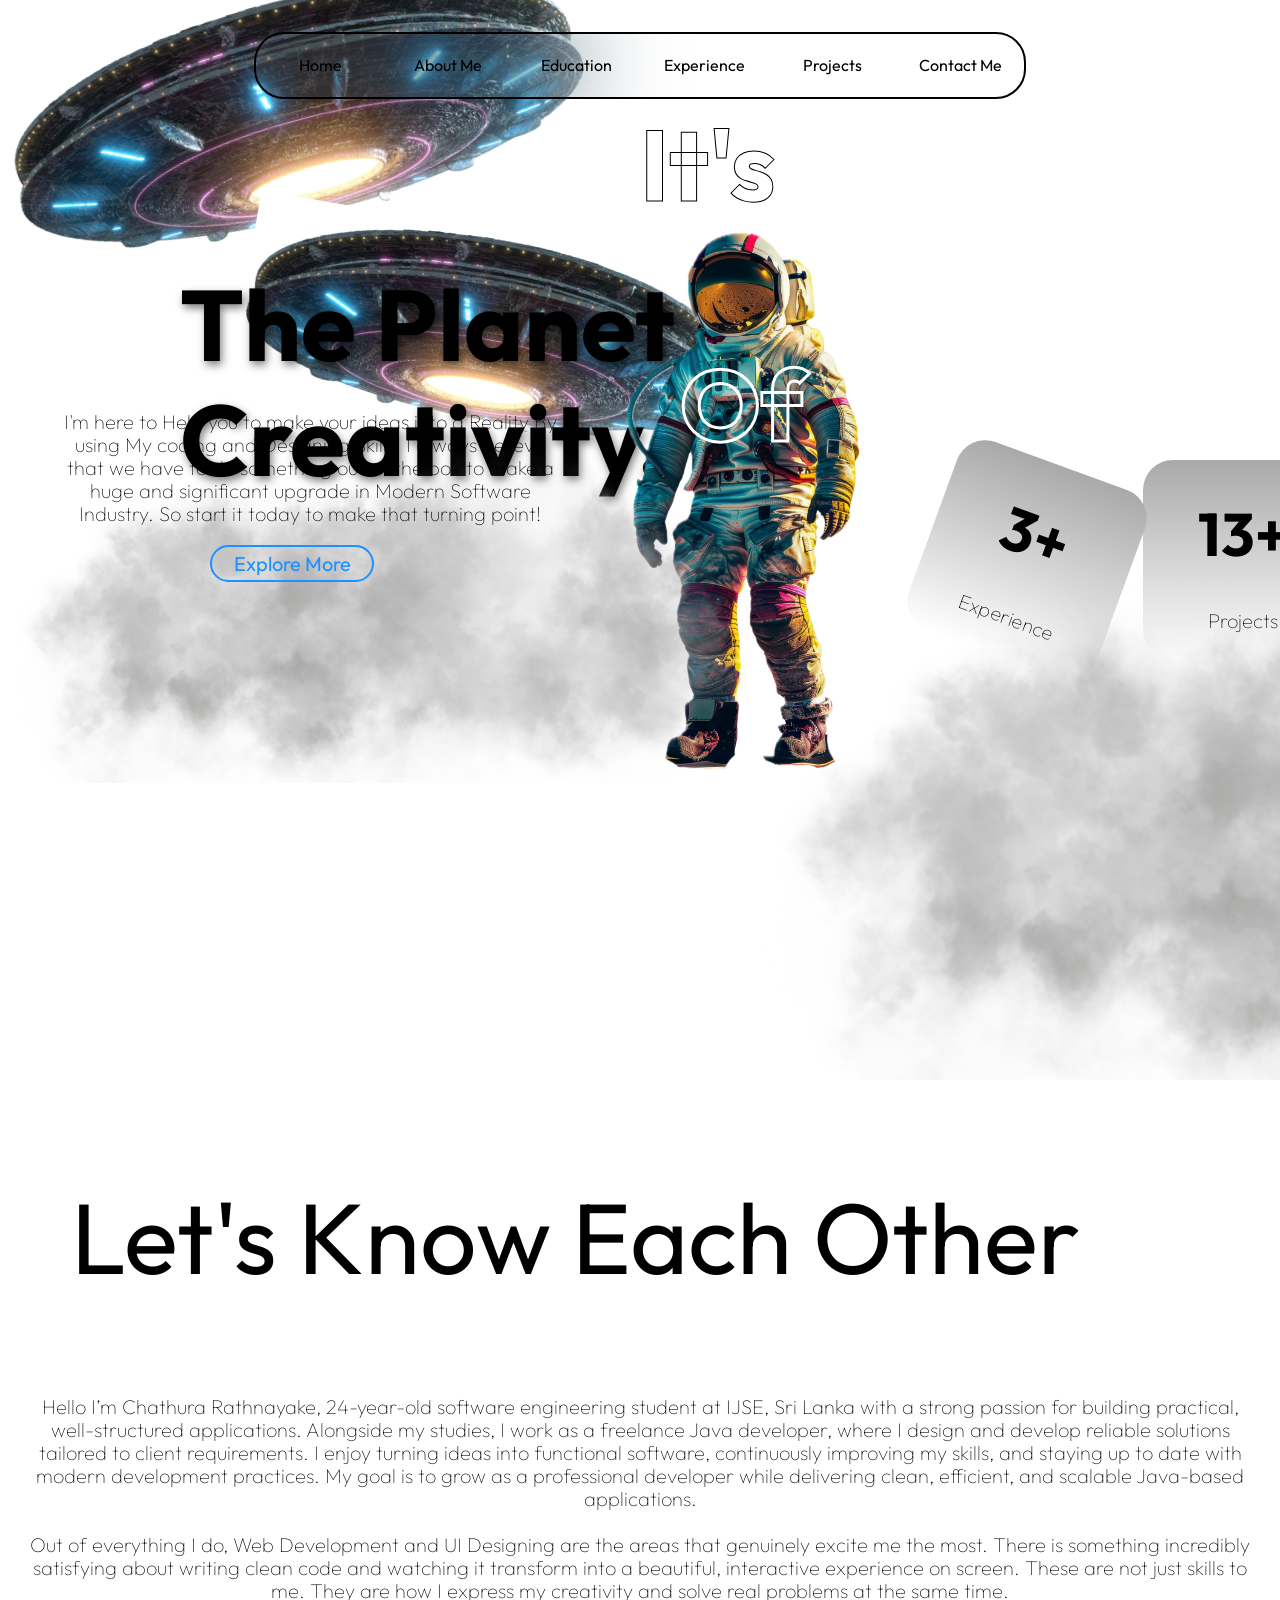
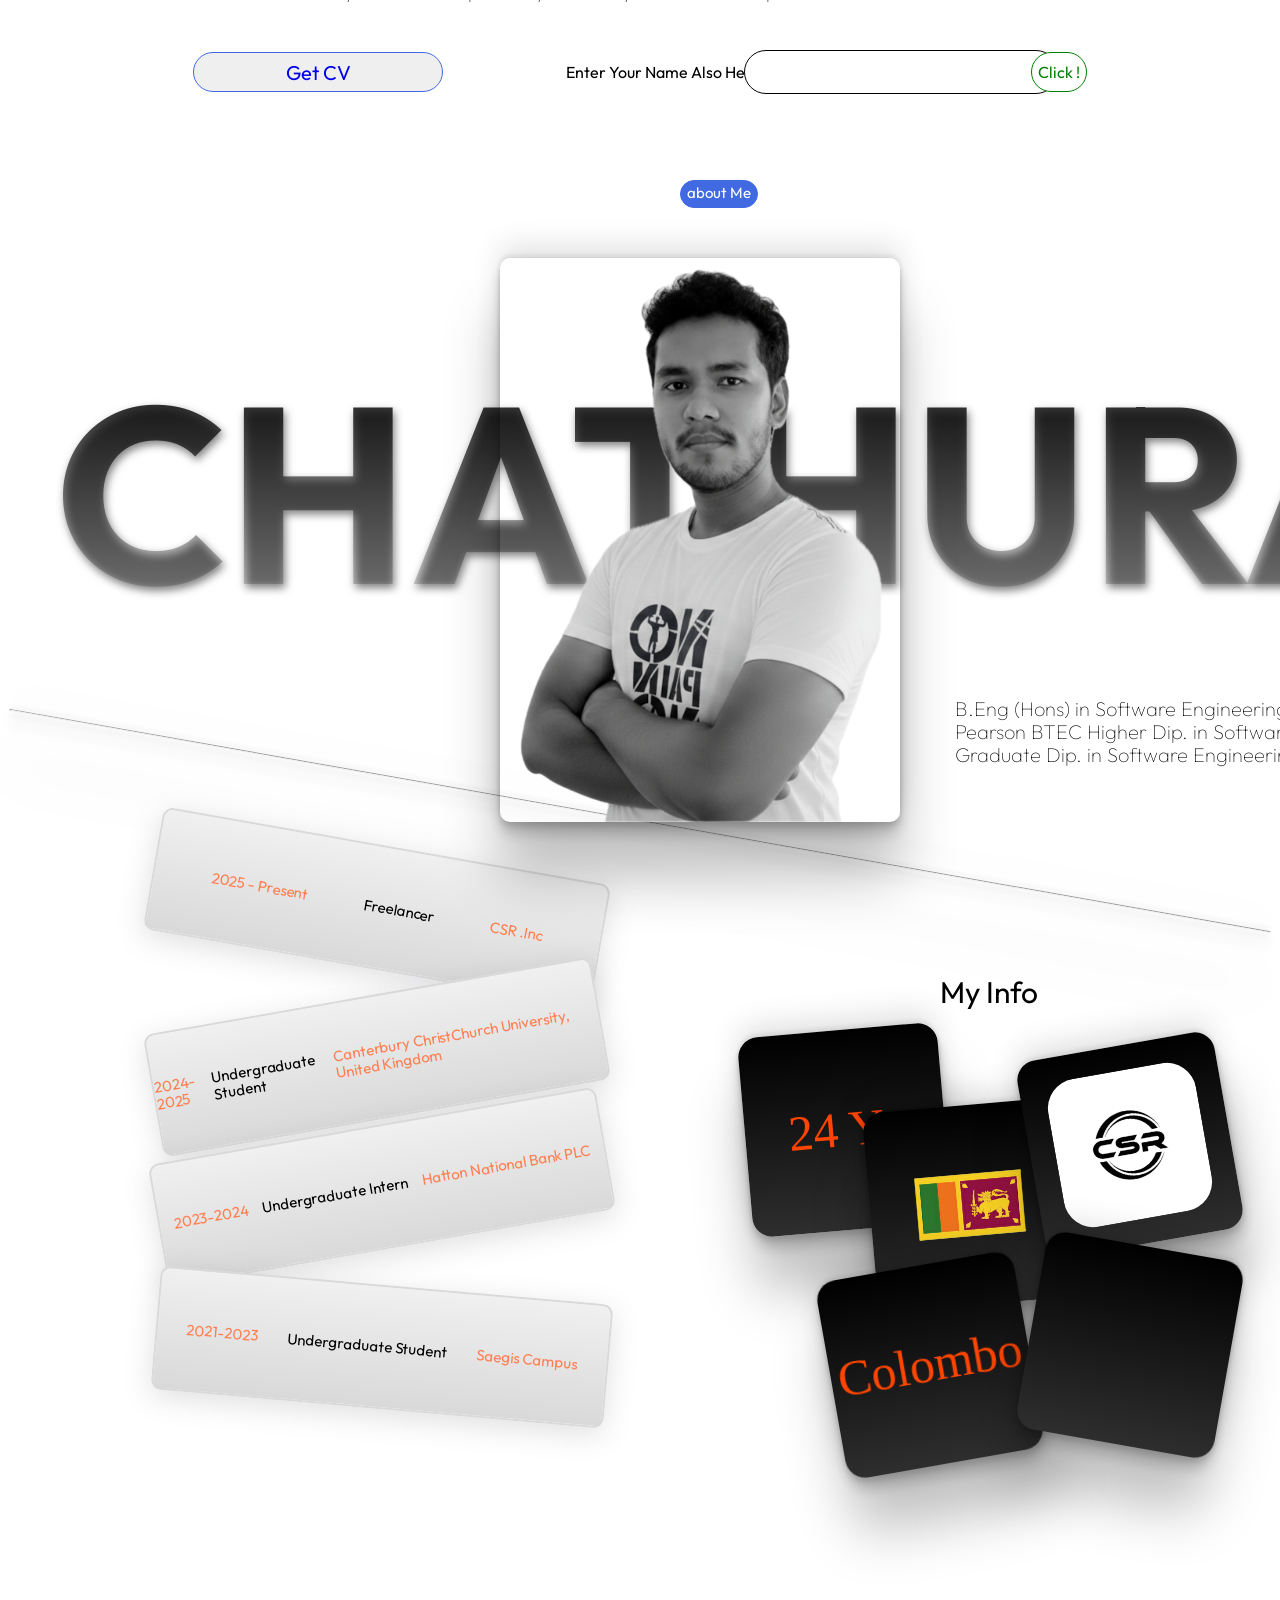
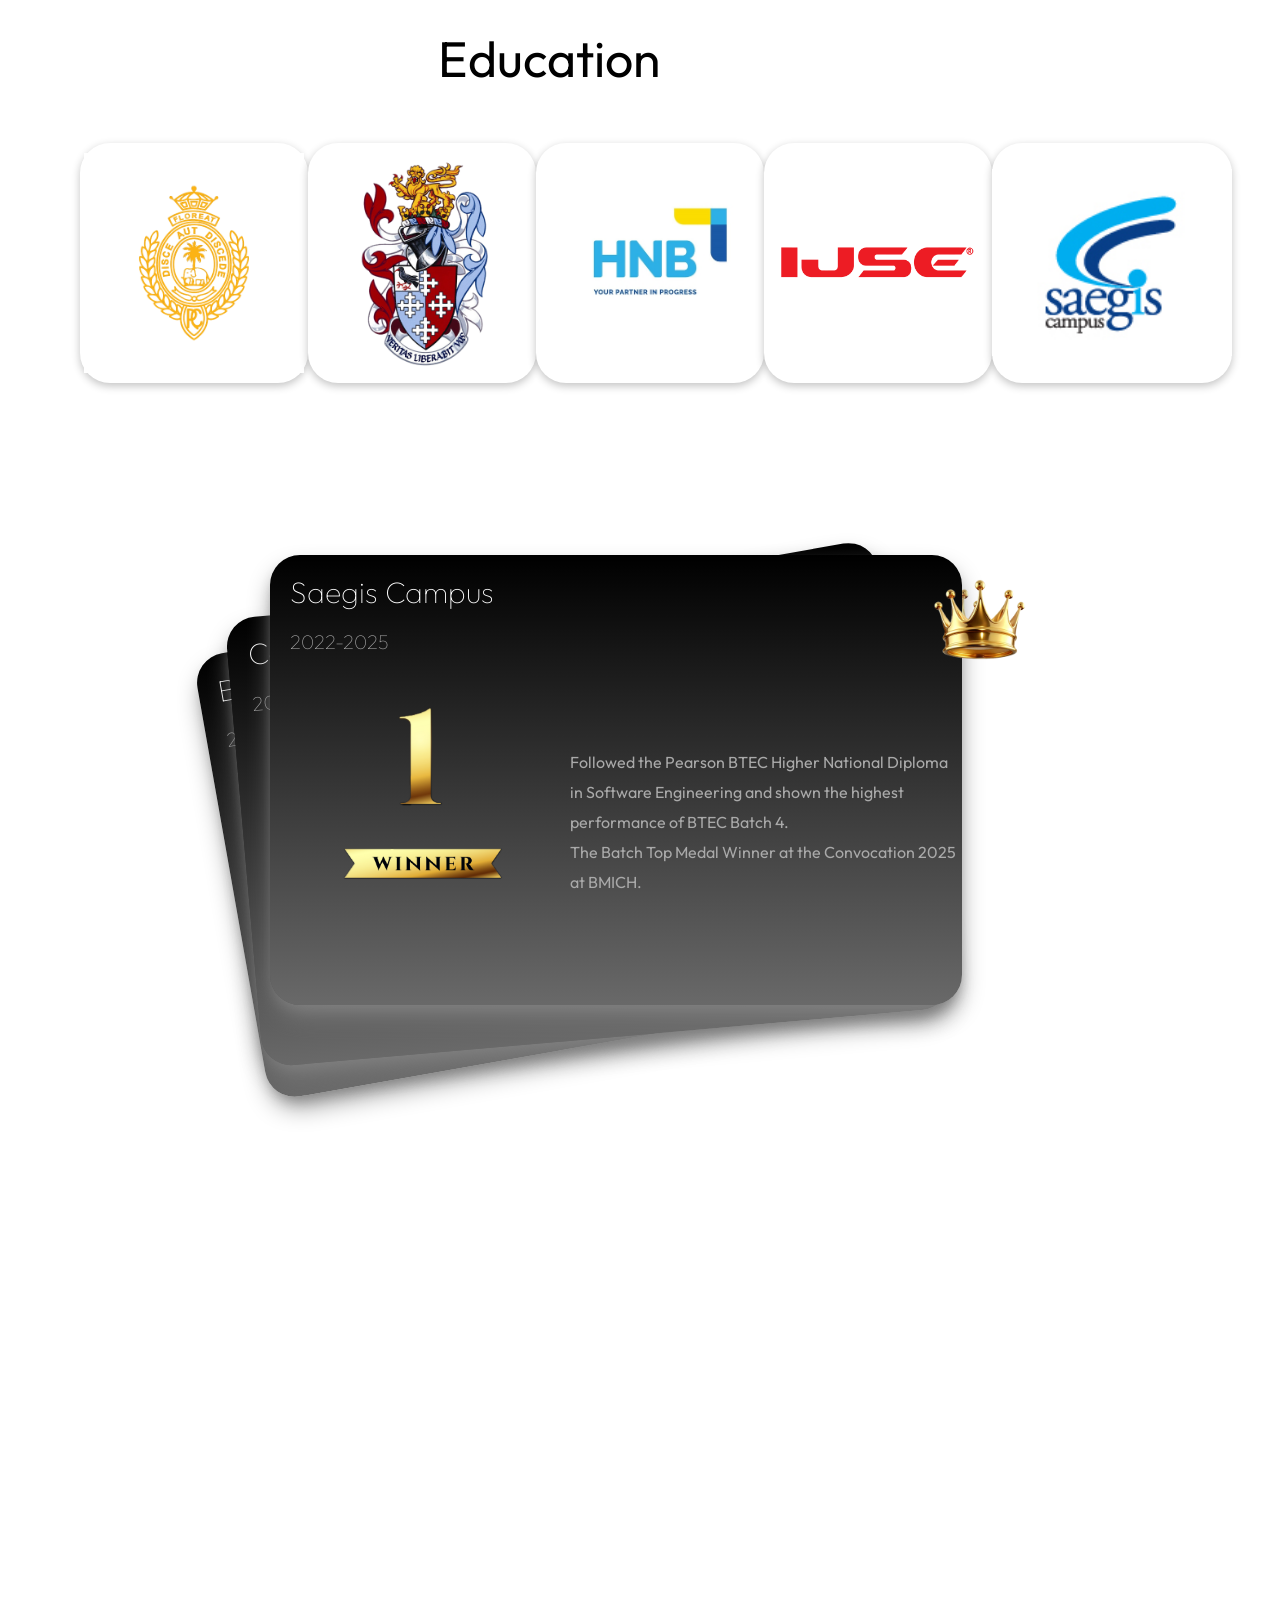
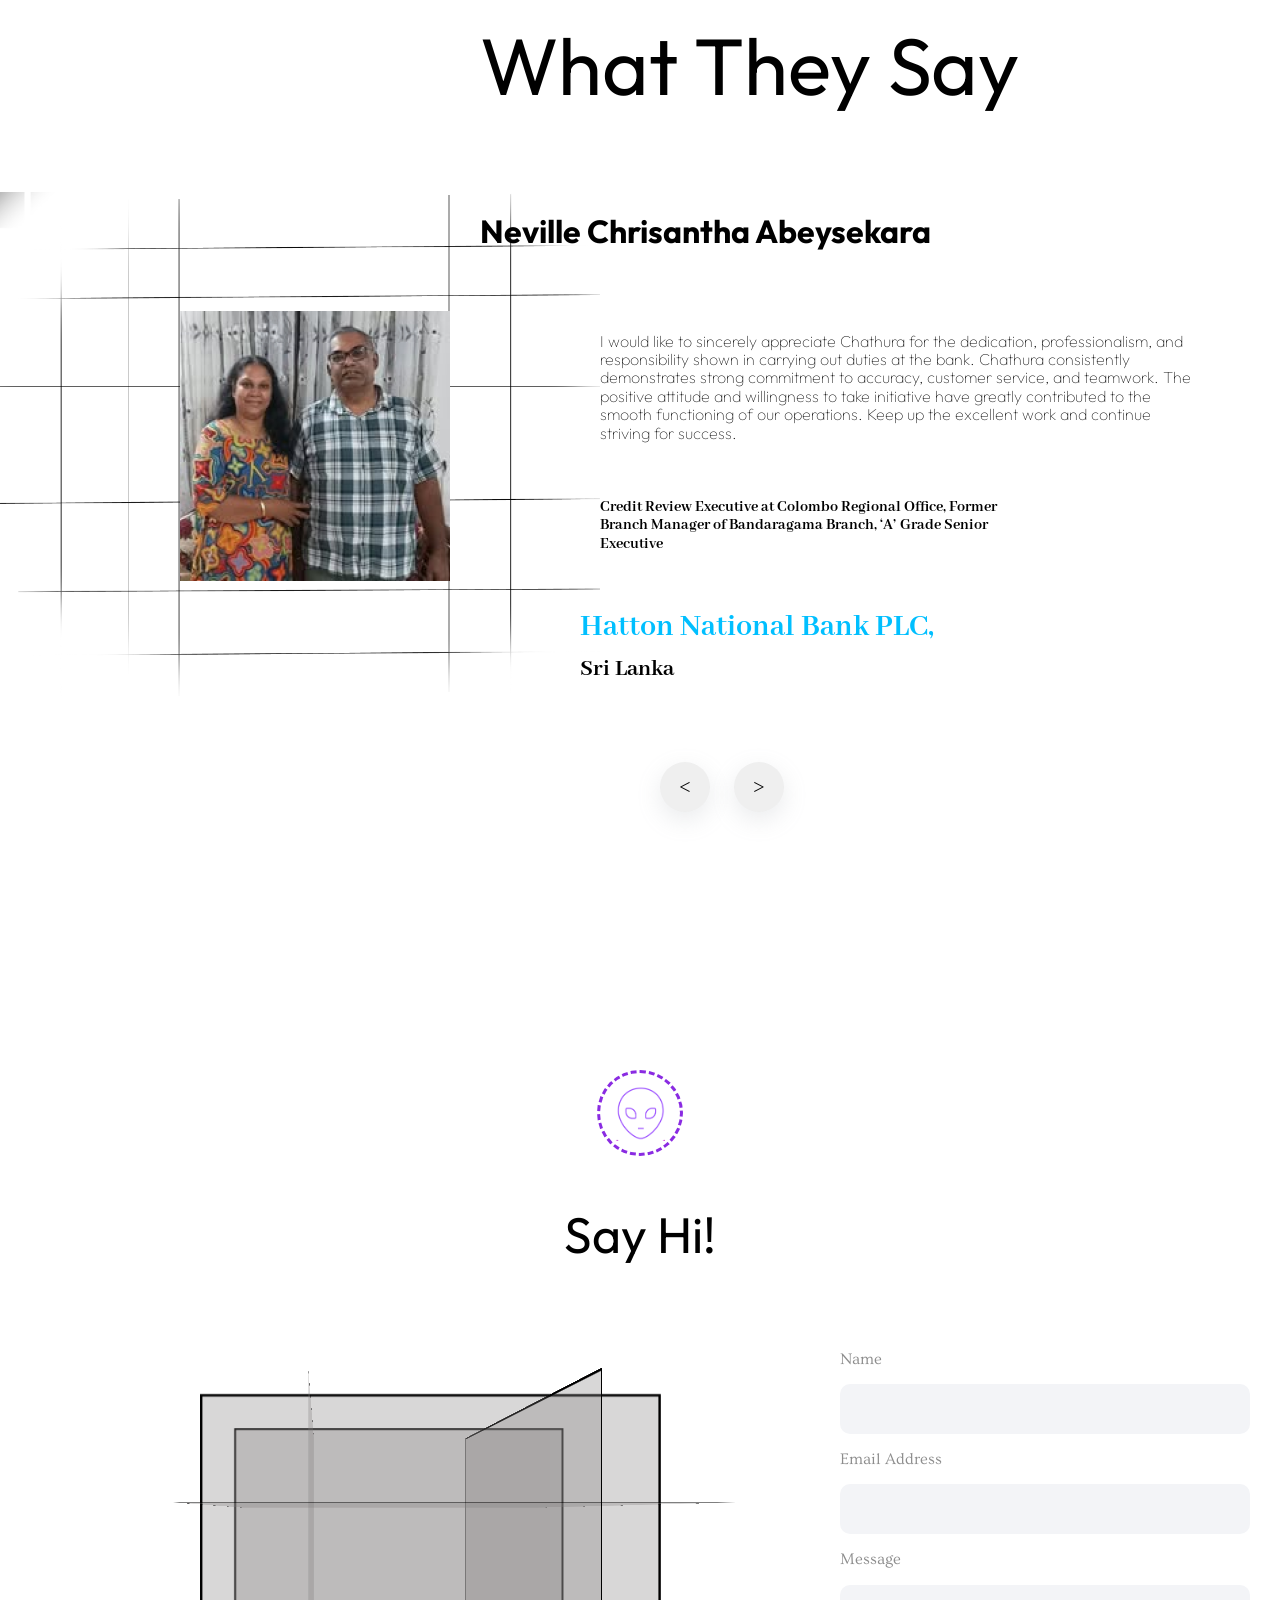
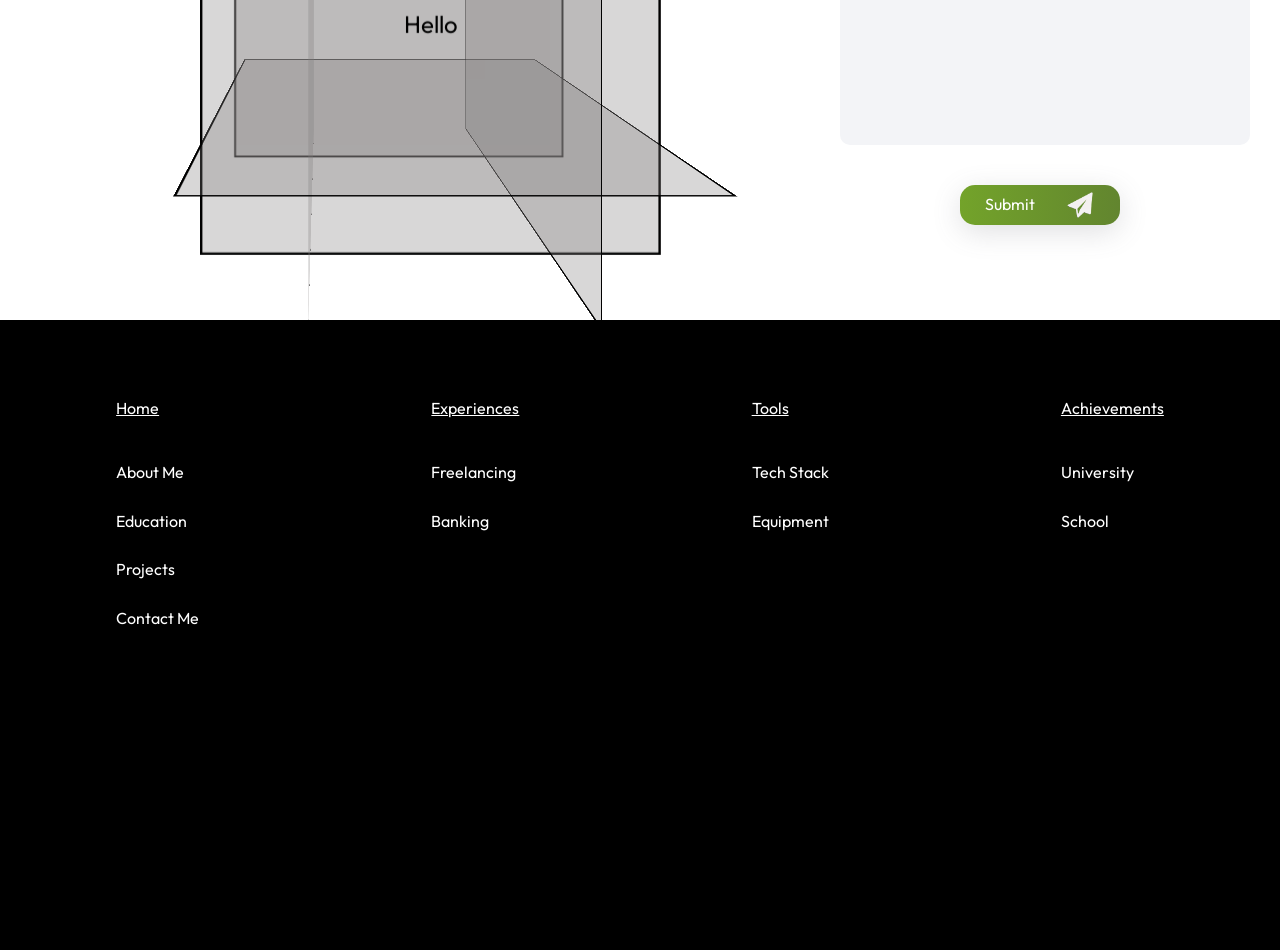
==== commit d4c7d8c2: "fixed mobile ach cards" ====
--- a/index.html
+++ b/index.html
@@ -171,8 +171,8 @@
                     </div>
                     <img class="crown" src="assets/images/crown.png" alt="" width="100px">
                     <div class="ach-cont">
-                        <img src="assets/images/best.png" style="transform: translateY(-150px)" alt="" width="500px">
-                        <p>The Best Final Individual Project in Bachelors - AI Coding Tutor Web Application.</p>
+                        <img id="best" src="assets/images/best.png" style="transform: translateY(-150px)" alt="" width="500px">
+                        <p class="ach-p">The Best Final Individual Project in Bachelors - AI Coding Tutor Web Application.</p>
                     </div>
                 </div>
                 <div class="ach-cards card" id="card-2">
@@ -182,8 +182,8 @@
                     </div>
                     <img class="crown" src="assets/images/crown.png" alt="" width="100px">
                     <div class="ach-cont">
-                        <img src="assets/images/degree.png" style="transform: translateY(-150px)" alt="" width="300px">
-                        <p>Followed the Bachelor's Degree in Canterbury ChristChurch University in United Kingdom.
+                        <img id="degree" src="assets/images/degree.png" style="transform: translateY(-150px)" alt="" width="300px">
+                        <p class="ach-p">Followed the Bachelor's Degree in Canterbury ChristChurch University in United Kingdom.
                             <br><br>
                             Awarded By B.Eng (Hons) in Software Engineering Title at the 2025 convocation at BMICH.</p>
                     </div>
@@ -195,14 +195,13 @@
                     </div>
                     <img class="crown" src="assets/images/crown.png" alt="" width="100px">
                     <div class="ach-cont">
-                        <img src="assets/images/place.png" style="transform: translateY(-150px)" alt="" width="300px">
-                        <p>Followed the Pearson BTEC Higher
+                        <img id="place" src="assets/images/place.png" style="transform: translateY(-150px)" alt="" width="300px">
+                        <p class="ach-p">Followed the Pearson BTEC Higher
                             National Diploma in Software Engineering
                             and shown the highest performance of
                             BTEC Batch 4.
-                            <br><br>
-                            Awarded By Distinction as the Overall Grade
-                            and the Batch Top Medal Winner
+                            <br>
+                            The Batch Top Medal Winner
                             at the Convocation 2025 at BMICH.</p>
                     </div>
                 </div>
@@ -212,7 +211,7 @@
         <section id="home-section-6">
             <p id="project-heading" class="reveal">Projects</p>
             <p class="reveal">Explore Me Through My Work this Year</p>
-            <p class="reveal">Find Out More Details from Case Study. Find Out Your Favourites to be Done Like This</p>
+            <p id="pro-1" class="reveal">Find Out More Details from Case Study. Find Out Your Favourites to be Done Like This</p>
             <div id="scroll" class="reveal">Scroll Down</div>
             <div id="project-cont">
                 <div id="project-div-1" class="project-div reveal">
--- a/style.css
+++ b/style.css
@@ -4317,8 +4317,89 @@
         box-shadow: rgba(0, 0, 0, 0.24) 0px 3px 8px;
         backdrop-filter: blur(5px);
     }
-}
-
-
-
-
+
+    .ach-title {
+        margin-left: 10px;
+    }
+
+    .ach-title > h1 {
+        font-size: 18px;
+    }
+
+    .ach-title > h2 {
+        font-size: 14px;
+    }
+
+    .crown {
+        left: 300px;
+        top: 0;
+        width: 60px;
+        position: absolute;
+        right: 10px;
+    }
+
+    .ach-cont {
+        flex-direction: column;
+    }
+
+    .ach-cont p {
+        font-size: 13px;
+        line-height: 22px;
+        transform: translateY(0);
+    }
+
+    #card-1 { --r: -5deg; }
+    #card-2 { --r: -2deg; }
+    #card-3 { --r:  0deg; }
+
+    .card {
+        width: 90vw;
+    }
+
+    #best{
+        width: 200px;
+        position: relative;
+        top: 150px;
+    }
+
+    #degree{
+        width: 200px;
+        position: relative;
+        top: 150px;
+    }
+
+    #place{
+        width: 200px;
+        position: relative;
+        top: 120px;
+    }
+
+    .ach-p{
+        width: 200px;
+        position: relative;
+        right: 20px;
+        line-height: 0.5;
+    }
+
+    .ach-cont{
+        flex-direction: row;
+    }
+
+    #project-cont{
+        top: 50px;
+    }
+    #home-section-6 > p:nth-child(3){
+        font-size: 15px;
+        width: 300px;
+        left: 60px;
+        text-align: center;
+    }
+    #scroll{
+        top: 30px;
+        left: 150px;
+    }
+}
+
+
+
+
